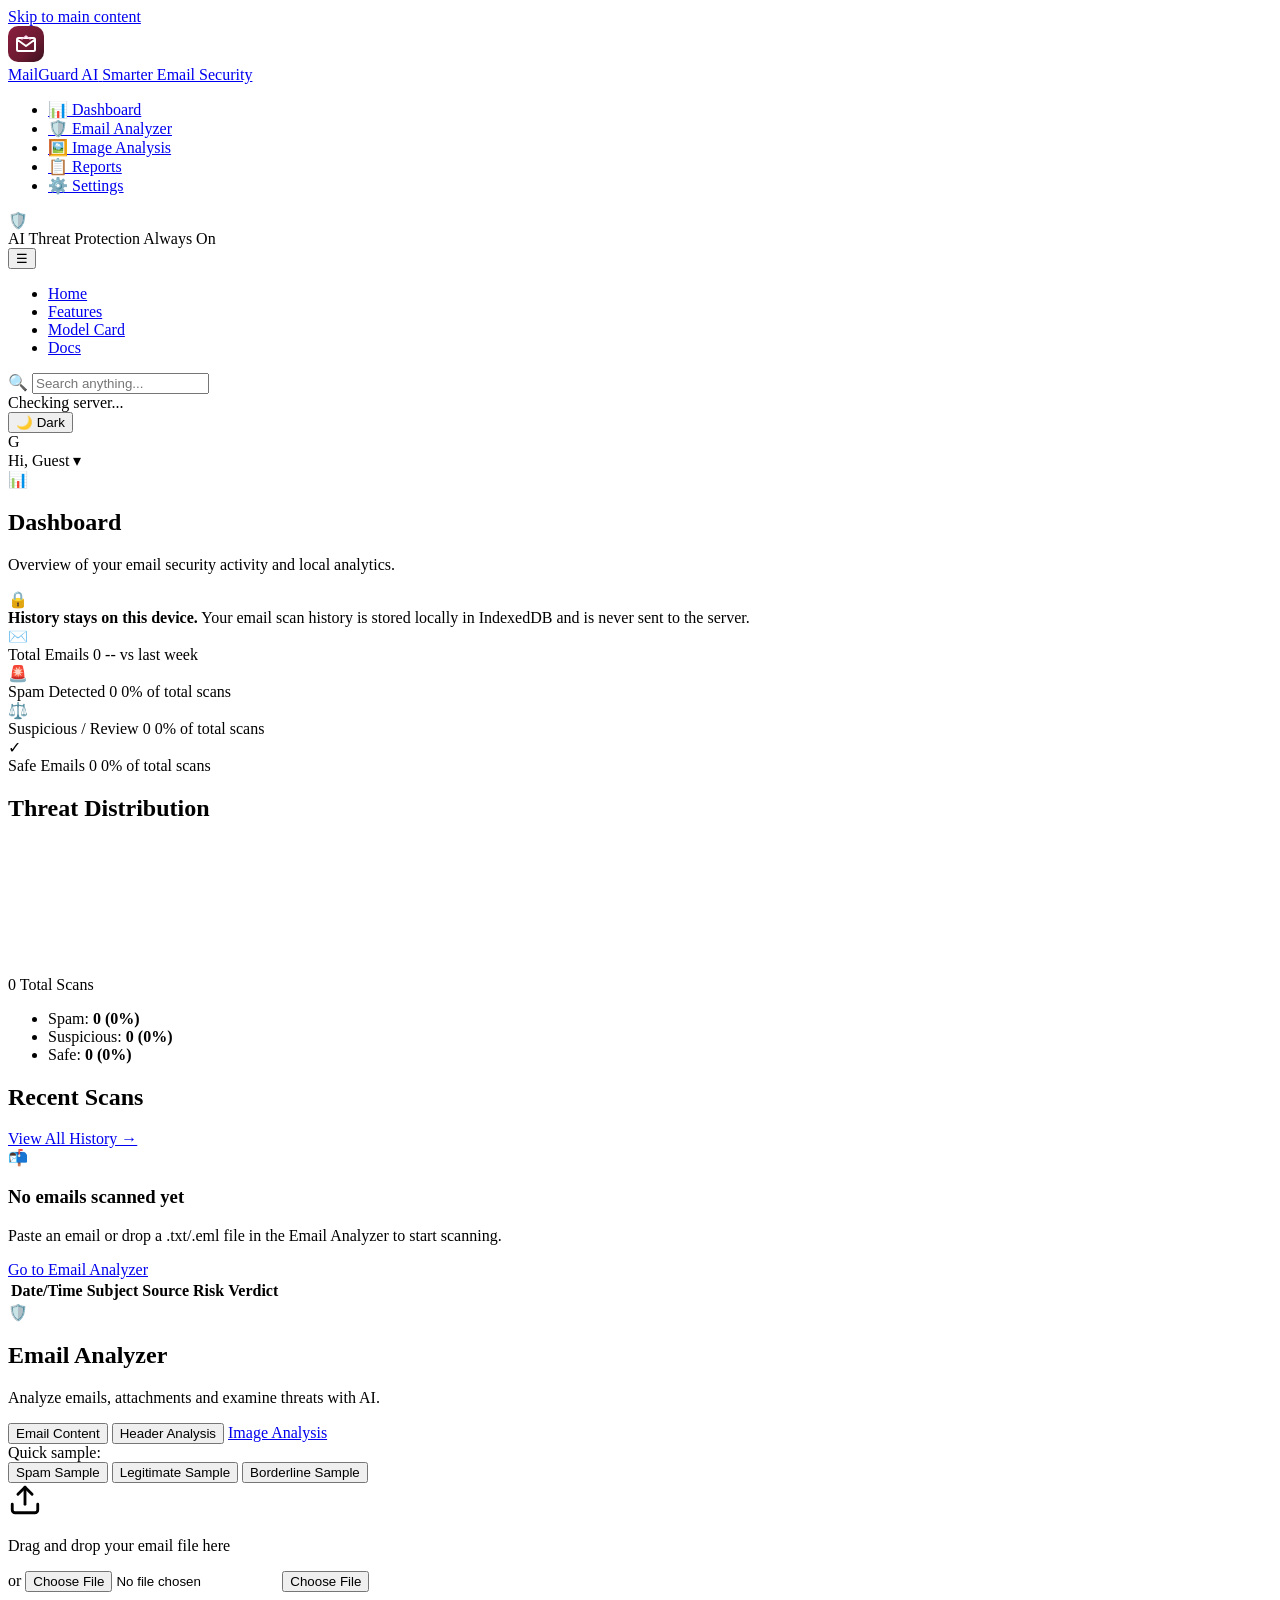
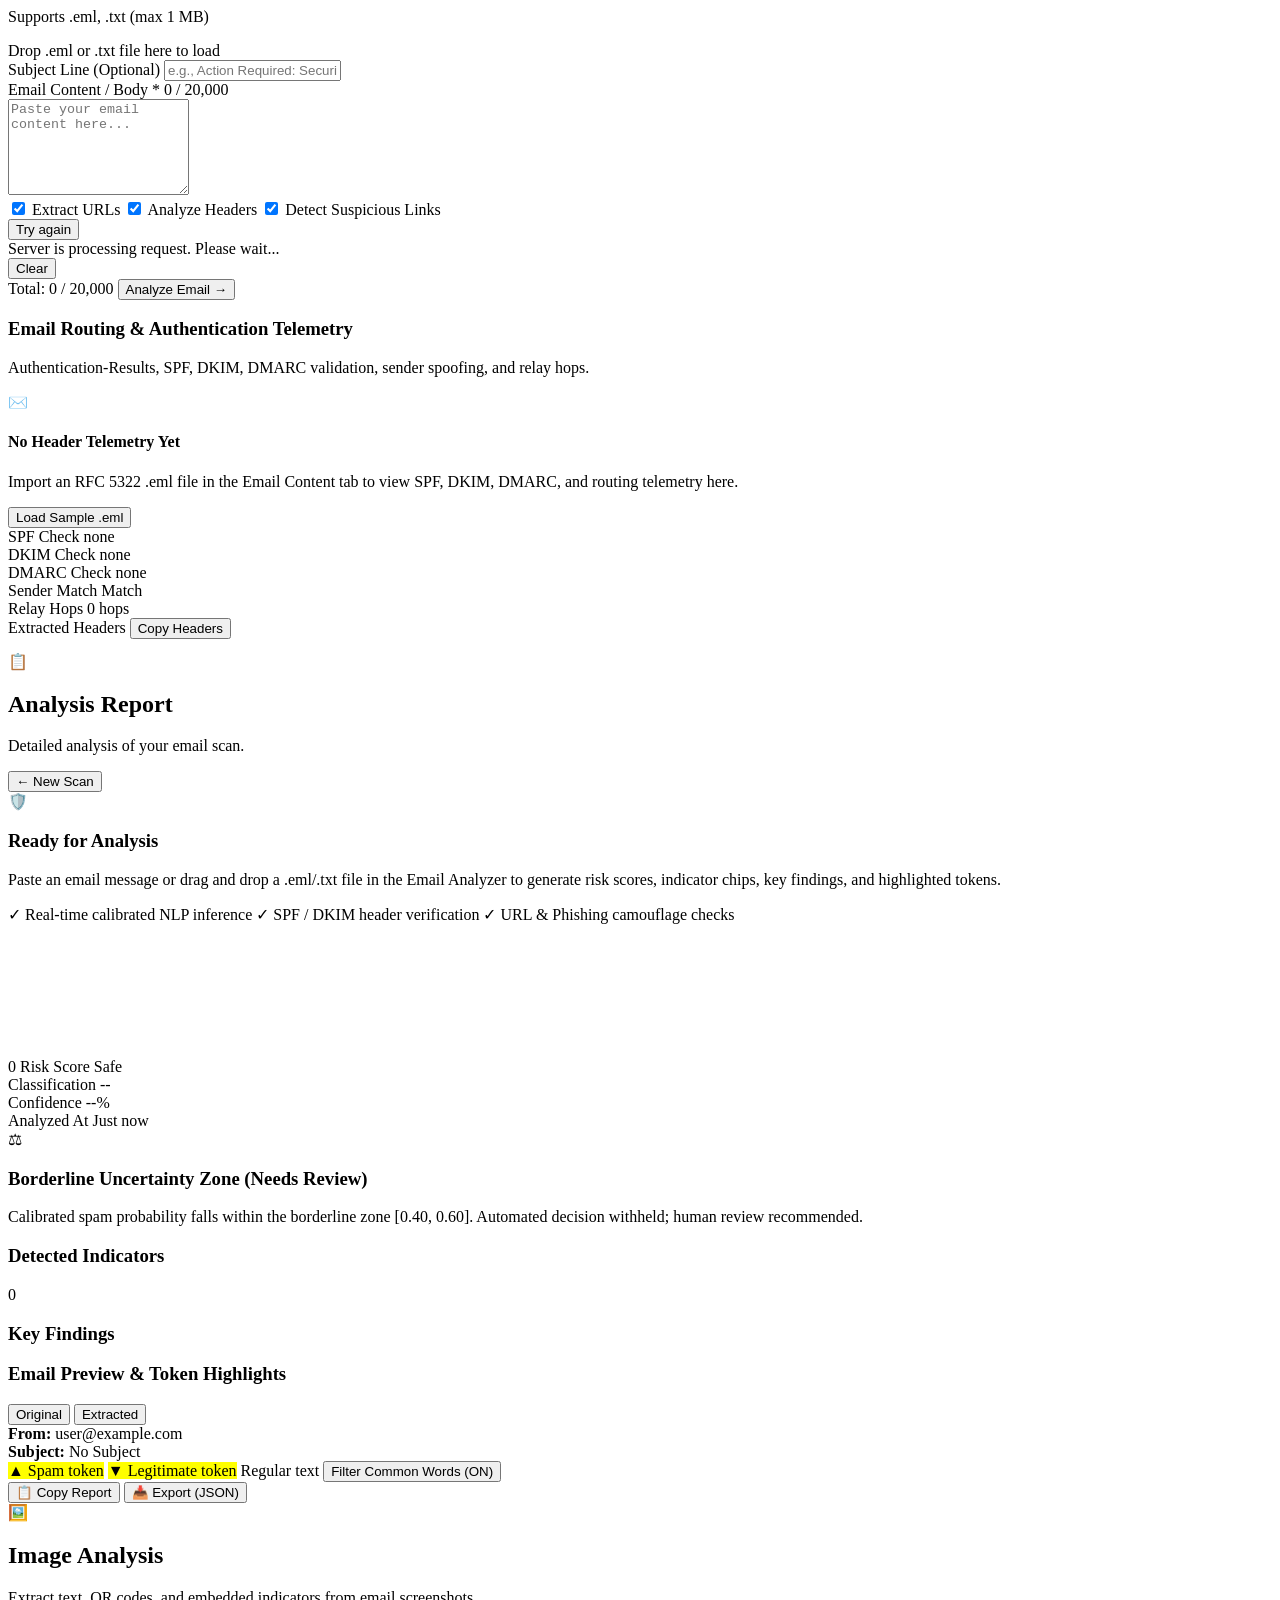
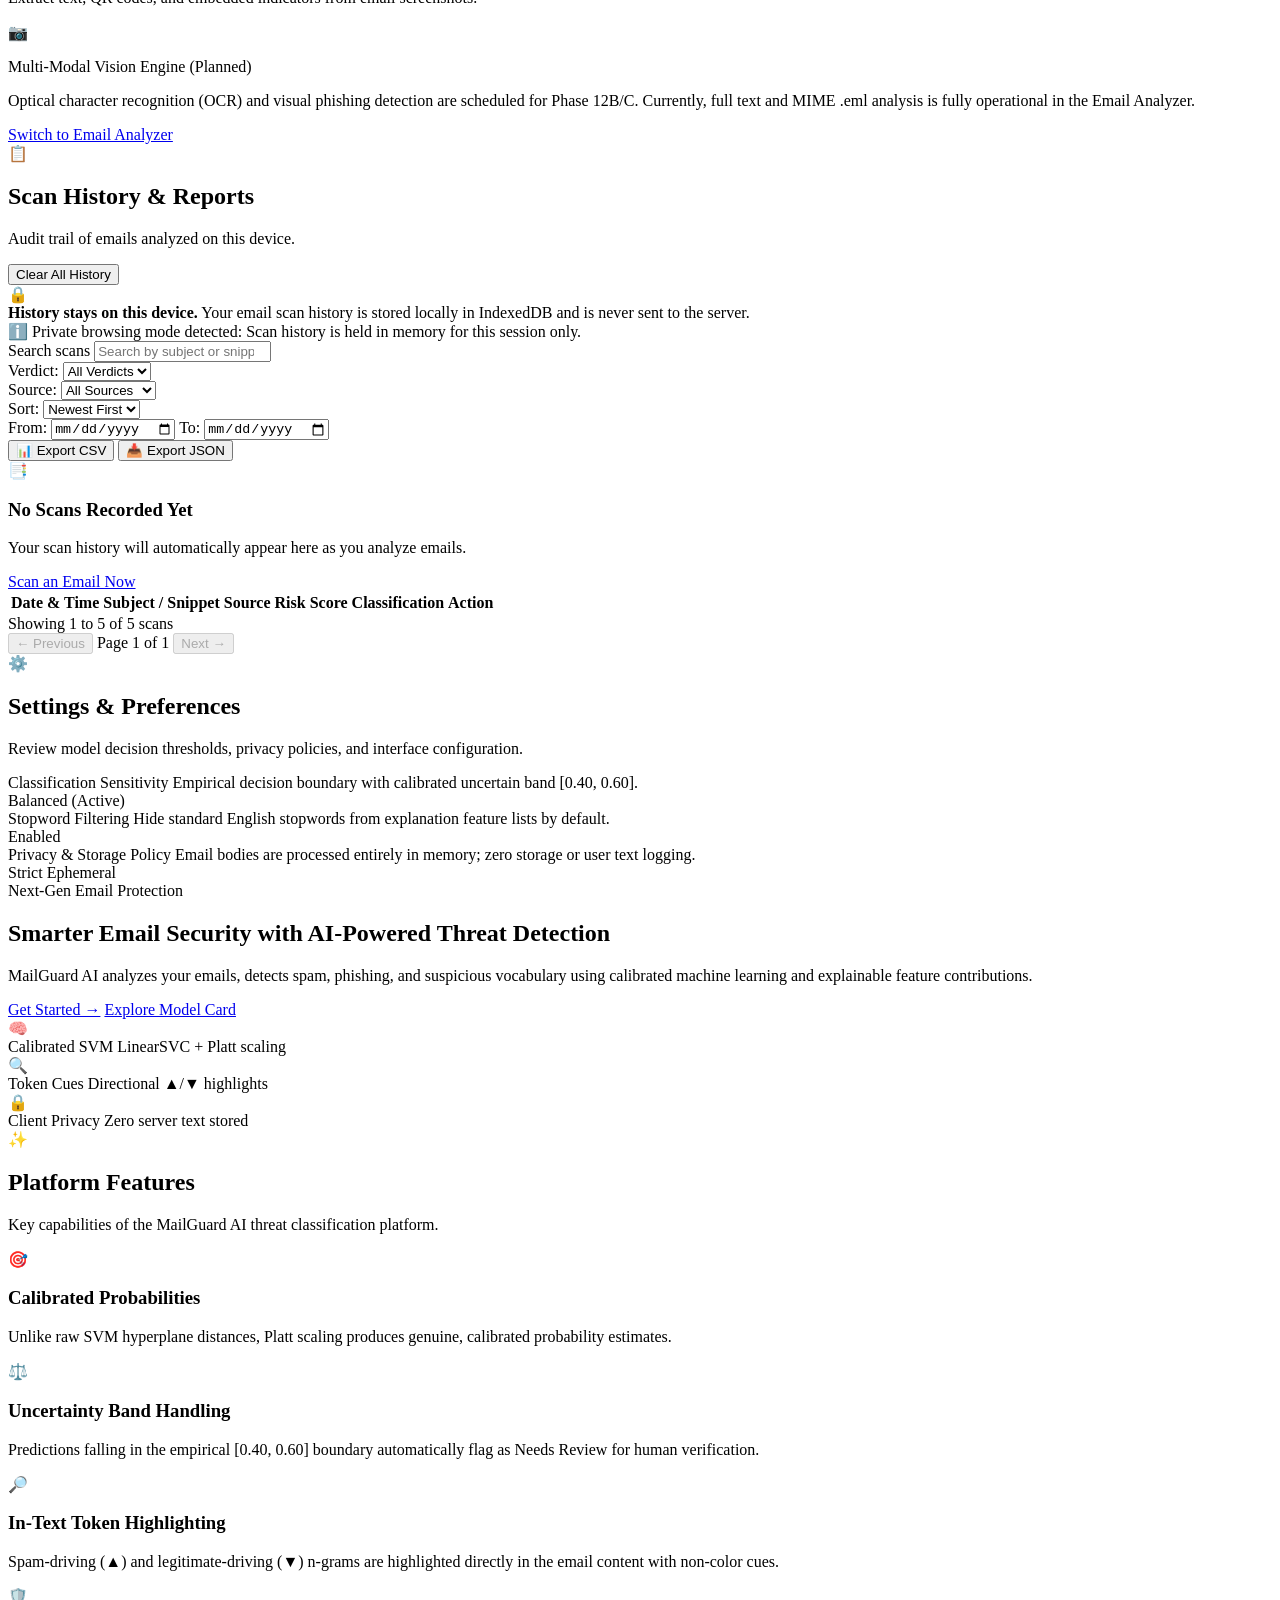
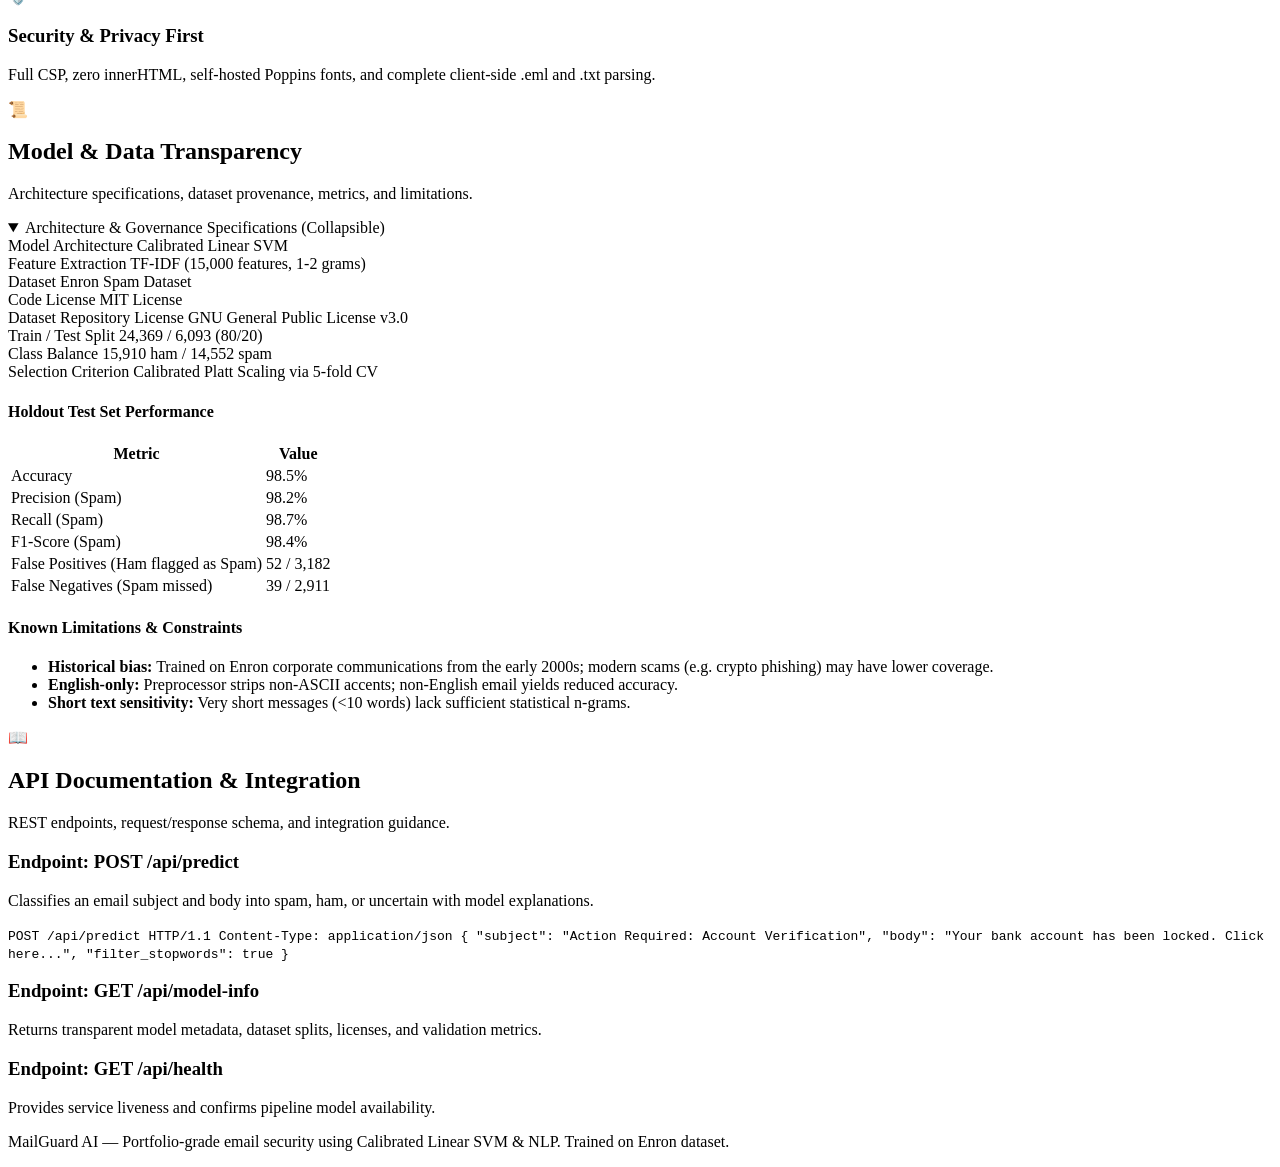
==== templates/index.html @ 08750b5e "feat(v2-12d): implement local-only analytics in IndexedDB, threat distribution donut, scan history a" ====
<!DOCTYPE html>
<html lang="en">
<head>
  <meta charset="UTF-8">
  <meta name="viewport" content="width=device-width, initial-scale=1.0">
  <title>MailGuard AI - AI-Powered Email Spam Detection</title>
  <meta name="description" content="Portfolio-grade email spam classification system using NLP and calibrated machine learning models.">
  <link rel="stylesheet" href="/css/style.css">
  <script src="/js/theme-init.js"></script>
</head>
<body>
  <a href="#app-main" class="skip-link">Skip to main content</a>

  <div class="app-layout" id="app-layout">
    <!-- Left Sidebar (Desktop fixed, Mobile collapsible drawer) -->
    <aside class="app-sidebar" id="app-sidebar" aria-label="Main Navigation">
      <div class="sidebar-header">
        <a href="#/dashboard" class="brand-link" aria-label="MailGuard AI Dashboard">
          <div class="brand-logo-mark" aria-hidden="true">
            <svg class="brand-icon-svg" viewBox="0 0 36 36" width="36" height="36" fill="none">
              <rect width="36" height="36" rx="10" fill="url(#brand-grad)" />
              <path d="M9 13.5L18 20L27 13.5M9 13.5V23.5C9 24.3284 9.67157 25 10.5 25H25.5C26.3284 25 27 24.3284 27 23.5V13.5M9 13.5C9 12.6716 9.67157 12 10.5 12H25.5C26.3284 12 27 12.6716 27 13.5" stroke="#ffffff" stroke-width="2" stroke-linecap="round" stroke-linejoin="round"/>
              <path d="M18 10L22 13M18 10L14 13" stroke="#fbcfe8" stroke-width="1.5" stroke-linecap="round"/>
              <defs>
                <linearGradient id="brand-grad" x1="0" y1="0" x2="36" y2="36" gradientUnits="userSpaceOnUse">
                  <stop stop-color="#8b1e3f"/>
                  <stop offset="0.6" stop-color="#6c1a32"/>
                  <stop offset="1" stop-color="#3a121e"/>
                </linearGradient>
              </defs>
            </svg>
          </div>
          <div class="brand-text">
            <span class="brand-title">MailGuard AI</span>
            <span class="brand-subtitle">Smarter Email Security</span>
          </div>
        </a>
      </div>

      <nav class="sidebar-nav" aria-label="Sidebar Sections">
        <ul class="sidebar-nav-list" role="list">
          <li>
            <a href="#/dashboard" class="sidebar-nav-item active" id="nav-dashboard" aria-current="page">
              <span class="nav-icon" aria-hidden="true">📊</span>
              <span class="nav-label">Dashboard</span>
            </a>
          </li>
          <li>
            <a href="#/analyzer" class="sidebar-nav-item" id="nav-analyzer">
              <span class="nav-icon" aria-hidden="true">🛡️</span>
              <span class="nav-label">Email Analyzer</span>
            </a>
          </li>
          <li>
            <a href="#/image-analysis" class="sidebar-nav-item" id="nav-image-analysis">
              <span class="nav-icon" aria-hidden="true">🖼️</span>
              <span class="nav-label">Image Analysis</span>
            </a>
          </li>
          <li>
            <a href="#/reports" class="sidebar-nav-item" id="nav-reports">
              <span class="nav-icon" aria-hidden="true">📋</span>
              <span class="nav-label">Reports</span>
            </a>
          </li>
          <li>
            <a href="#/settings" class="sidebar-nav-item" id="nav-settings">
              <span class="nav-icon" aria-hidden="true">⚙️</span>
              <span class="nav-label">Settings</span>
            </a>
          </li>
        </ul>
      </nav>

      <div class="sidebar-footer">
        <div class="sidebar-status-card" role="status">
          <div class="status-shield-icon" aria-hidden="true">🛡️</div>
          <div class="status-info">
            <span class="status-card-title">AI Threat Protection</span>
            <span class="status-card-subtitle">Always On</span>
          </div>
        </div>
      </div>
    </aside>

    <!-- Mobile Drawer Backdrop -->
    <div class="sidebar-backdrop hidden" id="sidebar-backdrop" aria-hidden="true"></div>

    <!-- Main Content Shell -->
    <div class="app-body">
      <!-- Top Navigation Bar -->
      <header class="app-header" id="app-header">
        <div class="header-left">
          <button type="button" class="mobile-menu-btn" id="mobile-menu-btn" aria-label="Toggle navigation drawer" aria-expanded="false" aria-controls="app-sidebar">
            <span class="hamburger-icon" aria-hidden="true">☰</span>
          </button>
          <nav class="top-nav" aria-label="Top Menu">
            <ul class="top-nav-list" role="list">
              <li><a href="#/home" class="top-nav-item" id="top-nav-home">Home</a></li>
              <li><a href="#/features" class="top-nav-item" id="top-nav-features">Features</a></li>
              <li><a href="#/model-card" class="top-nav-item" id="top-nav-model-card">Model Card</a></li>
              <li><a href="#/docs" class="top-nav-item" id="top-nav-docs">Docs</a></li>
            </ul>
          </nav>
        </div>

        <div class="header-right">
          <!-- Global Search Box -->
          <div class="search-box">
            <span class="search-icon" aria-hidden="true">🔍</span>
            <input type="search" id="global-search" class="search-input" placeholder="Search anything..." aria-label="Search email security features">
          </div>

          <!-- Server Health Status -->
          <div class="server-status" id="server-status" title="Server Connection Health">
            <span class="status-indicator status-checking" id="status-dot" aria-hidden="true"></span>
            <span class="status-text" id="status-text">Checking server...</span>
          </div>

          <!-- Color Theme Toggle Button -->
          <button type="button" id="theme-toggle-btn" class="theme-toggle-btn" aria-label="Toggle color theme" aria-pressed="false">
            <span id="theme-icon" aria-hidden="true">🌙</span>
            <span class="theme-text" id="theme-text">Dark</span>
          </button>

          <!-- User Chip -->
          <div class="user-chip" id="user-chip" tabindex="0" role="button" aria-haspopup="true" aria-expanded="false" aria-label="User profile: Guest">
            <div class="user-avatar" aria-hidden="true">G</div>
            <span class="user-name">Hi, Guest</span>
            <span class="user-chevron" aria-hidden="true">▾</span>
          </div>
        </div>
      </header>

      <!-- Main Routed View Container -->
      <main id="app-main" class="app-main" tabindex="-1">

        <!-- ================================================================ -->
        <!-- VIEW 1: DASHBOARD (#/dashboard)                                  -->
        <!-- ================================================================ -->
        <section class="view-panel" id="view-dashboard" role="tabpanel" aria-labelledby="nav-dashboard">
          <div class="card dashboard-hero-card">
            <div class="card-maroon-header">
              <div class="card-header-icon" aria-hidden="true">📊</div>
              <div>
                <h1 class="card-maroon-title">Dashboard</h1>
                <p class="card-maroon-sub">Overview of your email security activity and local analytics.</p>
              </div>
            </div>
            <div class="card-body">
              <!-- Privacy Local Storage Notice -->
              <div class="privacy-note-banner" role="note">
                <span class="privacy-note-icon" aria-hidden="true">🔒</span>
                <div class="privacy-note-content">
                  <strong>History stays on this device.</strong>
                  <span>Your email scan history is stored locally in IndexedDB and is never sent to the server.</span>
                </div>
              </div>

              <!-- Telemetry Stats Row -->
              <div class="stats-grid">
                <div class="stat-card">
                  <div class="stat-icon-wrapper icon-blue" aria-hidden="true">✉️</div>
                  <div class="stat-info">
                    <span class="stat-label">Total Emails</span>
                    <span class="stat-value" id="dash-stat-total">0</span>
                    <span class="stat-sub" id="dash-stat-total-sub">-- vs last week</span>
                  </div>
                </div>
                <div class="stat-card">
                  <div class="stat-icon-wrapper icon-red" aria-hidden="true">🚨</div>
                  <div class="stat-info">
                    <span class="stat-label">Spam Detected</span>
                    <span class="stat-value" id="dash-stat-spam">0</span>
                    <span class="stat-sub" id="dash-stat-spam-sub">0% of total scans</span>
                  </div>
                </div>
                <div class="stat-card">
                  <div class="stat-icon-wrapper icon-amber" aria-hidden="true">⚖️</div>
                  <div class="stat-info">
                    <span class="stat-label">Suspicious / Review</span>
                    <span class="stat-value" id="dash-stat-uncertain">0</span>
                    <span class="stat-sub" id="dash-stat-uncertain-sub">0% of total scans</span>
                  </div>
                </div>
                <div class="stat-card">
                  <div class="stat-icon-wrapper icon-green" aria-hidden="true">✓</div>
                  <div class="stat-info">
                    <span class="stat-label">Safe Emails</span>
                    <span class="stat-value" id="dash-stat-safe">0</span>
                    <span class="stat-sub" id="dash-stat-safe-sub">0% of total scans</span>
                  </div>
                </div>
              </div>

              <!-- Telemetry and Recent Scans -->
              <div class="dashboard-split-grid">
                <div class="panel-box">
                  <h2 class="panel-box-title">Threat Distribution</h2>
                  <div class="threat-donut-container" role="region" aria-label="Threat Distribution Donut Chart">
                    <div class="donut-chart-wrapper">
                      <svg class="donut-svg" width="130" height="130" viewBox="0 0 140 140" role="img" aria-label="Threat Distribution Donut Chart">
                        <circle class="donut-track" cx="70" cy="70" r="48" fill="none" stroke-width="14"></circle>
                        <circle class="donut-seg seg-ham" id="donut-seg-ham" cx="70" cy="70" r="48" fill="none" stroke-width="14"></circle>
                        <circle class="donut-seg seg-uncertain" id="donut-seg-unc" cx="70" cy="70" r="48" fill="none" stroke-width="14"></circle>
                        <circle class="donut-seg seg-spam" id="donut-seg-spam" cx="70" cy="70" r="48" fill="none" stroke-width="14"></circle>
                      </svg>
                      <div class="donut-center">
                        <span class="donut-num" id="donut-num">0</span>
                        <span class="donut-caption" id="donut-caption">Total Scans</span>
                      </div>
                    </div>
                    <ul class="donut-legend" role="list">
                      <li><span class="legend-dot dot-spam" aria-hidden="true"></span> Spam: <strong id="donut-legend-spam">0 (0%)</strong></li>
                      <li><span class="legend-dot dot-uncertain" aria-hidden="true"></span> Suspicious: <strong id="donut-legend-unc">0 (0%)</strong></li>
                      <li><span class="legend-dot dot-ham" aria-hidden="true"></span> Safe: <strong id="donut-legend-ham">0 (0%)</strong></li>
                    </ul>
                  </div>
                </div>

                <div class="panel-box">
                  <div class="panel-box-header">
                    <h2 class="panel-box-title">Recent Scans</h2>
                    <a href="#/reports" class="btn btn-sm btn-outline">View All History →</a>
                  </div>
                  <div id="dash-recent-empty" class="empty-state-box">
                    <span class="empty-state-icon" aria-hidden="true">📬</span>
                    <h3 class="empty-state-title">No emails scanned yet</h3>
                    <p class="empty-state-desc">Paste an email or drop a .txt/.eml file in the Email Analyzer to start scanning.</p>
                    <a href="#/analyzer" class="btn btn-primary btn-sm">Go to Email Analyzer</a>
                  </div>
                  <div id="dash-recent-active" class="recent-scans-table-wrapper hidden">
                    <table class="table-compact" id="dash-recent-table" aria-label="Recent Scans Table">
                      <thead>
                        <tr>
                          <th scope="col">Date/Time</th>
                          <th scope="col">Subject</th>
                          <th scope="col">Source</th>
                          <th scope="col">Risk</th>
                          <th scope="col">Verdict</th>
                        </tr>
                      </thead>
                      <tbody id="dash-recent-tbody">
                        <!-- Populated dynamically via textContent & createElement -->
                      </tbody>
                    </table>
                  </div>
                </div>
              </div>
            </div>
          </div>
        </section>

        <!-- ================================================================ -->
        <!-- VIEW 2: EMAIL ANALYZER (#/analyzer)                              -->
        <!-- ================================================================ -->

        <section class="view-panel hidden" id="view-analyzer" role="tabpanel" aria-labelledby="nav-analyzer">
          <div class="analyzer-grid">
            <!-- ============================================================== -->
            <!-- CARD 1: EMAIL ANALYZER (INPUT & FORENSICS)                     -->
            <!-- ============================================================== -->
            <div class="card analyzer-card" id="analyzer-input-card">
              <div class="card-maroon-header analyzer-card-header">
                <div class="card-header-left">
                  <div class="card-header-icon" aria-hidden="true">🛡️</div>
                  <div>
                    <h1 class="card-maroon-title">Email Analyzer</h1>
                    <p class="card-maroon-sub">Analyze emails, attachments and examine threats with AI.</p>
                  </div>
                </div>
                <!-- Analyzer Section Navigation Pills -->
                <nav class="analyzer-tabs-nav" role="tablist" aria-label="Analyzer sections">
                  <button type="button" class="tab-pill active" id="tab-btn-content" role="tab" aria-selected="true" aria-controls="tab-panel-content">Email Content</button>
                  <button type="button" class="tab-pill" id="tab-btn-headers" role="tab" aria-selected="false" aria-controls="tab-panel-headers">Header Analysis</button>
                  <a href="#/image-analysis" class="tab-pill tab-pill-link" id="tab-btn-images" title="Switch to Image Analysis">Image Analysis</a>
                </nav>
              </div>

              <div class="card-body">
                <!-- TAB PANEL 1: EMAIL CONTENT -->
                <div class="analyzer-tab-panel" id="tab-panel-content" role="tabpanel" aria-labelledby="tab-btn-content">
                  <!-- Quick Samples -->
                  <div class="samples-wrapper">
                    <span class="samples-label">Quick sample:</span>
                    <div class="samples-buttons" role="group" aria-label="Load sample email templates">
                      <button type="button" class="btn btn-sm btn-outline" id="sample-spam-btn">Spam Sample</button>
                      <button type="button" class="btn btn-sm btn-outline" id="sample-ham-btn">Legitimate Sample</button>
                      <button type="button" class="btn btn-sm btn-outline" id="sample-borderline-btn">Borderline Sample</button>
                    </div>
                  </div>

                  <!-- Drag-and-Drop Upload Zone -->
                  <div class="upload-drop-zone" id="drop-zone" tabindex="0" role="region" aria-label="Email file drag and drop zone">
                    <div class="upload-icon-wrapper" aria-hidden="true">
                      <svg class="upload-svg" width="34" height="34" viewBox="0 0 24 24" fill="none" stroke="currentColor" stroke-width="2" stroke-linecap="round" stroke-linejoin="round">
                        <path d="M21 15v4a2 2 0 0 1-2 2H5a2 2 0 0 1-2-2v-4"></path>
                        <polyline points="17 8 12 3 7 8"></polyline>
                        <line x1="12" y1="3" x2="12" y2="15"></line>
                      </svg>
                    </div>
                    <p class="upload-title">Drag and drop your email file here</p>
                    <span class="upload-or">or</span>
                    <input type="file" id="file-picker-input" class="file-input-hidden" accept=".eml,.txt,.msg" aria-label="Upload email file">
                    <button type="button" class="btn btn-crimson btn-sm file-picker-trigger" id="file-picker-btn">Choose File</button>
                    <p class="upload-hint">Supports .eml, .txt (max 1 MB)</p>
                    <div class="drop-overlay hidden" id="drop-overlay" aria-hidden="true">
                      <span class="drop-overlay-text">Drop .eml or .txt file here to load</span>
                    </div>
                  </div>

                  <!-- Submission Form -->
                  <form id="email-form" novalidate>
                    <div class="form-group subject-group">
                      <label for="subject-input" class="form-label">Subject Line <span class="text-muted">(Optional)</span></label>
                      <input
                        type="text"
                        id="subject-input"
                        class="form-control"
                        placeholder="e.g., Action Required: Security Alert on Your Account"
                        maxlength="2000"
                        autocomplete="off"
                      >
                    </div>

                    <div class="form-group body-group">
                      <div class="label-row">
                        <label for="body-input" class="form-label">Email Content / Body <span class="required-indicator">*</span></label>
                        <span class="char-counter" id="body-char-counter">0 / 20,000</span>
                      </div>
                      <div class="textarea-wrapper">
                        <textarea
                          id="body-input"
                          class="form-control textarea-body"
                          rows="6"
                          placeholder="Paste your email content here..."
                          required
                        ></textarea>
                      </div>
                      <div class="field-error hidden" id="body-error" role="alert" aria-live="polite"></div>
                    </div>

                    <!-- Option Toggles (No OCR toggle per Phase 12F rule) -->
                    <div class="analyzer-options-row" role="group" aria-label="Analysis scan options">
                      <label class="toggle-control">
                        <input type="checkbox" id="opt-extract-urls" checked>
                        <span class="toggle-slider" aria-hidden="true"></span>
                        <span class="toggle-text">Extract URLs</span>
                      </label>
                      <label class="toggle-control">
                        <input type="checkbox" id="opt-analyze-headers" checked>
                        <span class="toggle-slider" aria-hidden="true"></span>
                        <span class="toggle-text">Analyze Headers</span>
                      </label>
                      <label class="toggle-control">
                        <input type="checkbox" id="opt-suspicious-links" checked>
                        <span class="toggle-slider" aria-hidden="true"></span>
                        <span class="toggle-text">Detect Suspicious Links</span>
                      </label>
                    </div>

                    <!-- General Alert Box -->
                    <div class="alert alert-danger hidden" id="general-error" role="alert" aria-live="polite">
                      <span class="alert-message" id="general-error-message"></span>
                      <button type="button" class="btn btn-sm btn-outline hidden" id="retry-btn">Try again</button>
                    </div>

                    <!-- Cold Start Slow Request Banner -->
                    <div class="alert alert-info hidden" id="waking-banner" role="status" aria-live="polite">
                      <span class="spinner-small" aria-hidden="true"></span>
                      <span>Server is processing request. Please wait...</span>
                    </div>

                    <!-- Form Actions -->
                    <div class="form-actions">
                      <button type="button" id="clear-btn" class="btn btn-secondary">Clear</button>
                      <div class="form-actions-right">
                        <span class="total-counter" id="total-char-counter">Total: 0 / 20,000</span>
                        <button type="submit" id="analyze-btn" class="btn btn-primary btn-crimson" title="Analyze Email (Ctrl+Enter)">
                          <span class="btn-text" id="analyze-btn-text">Analyze Email →</span>
                          <span class="spinner-sm hidden" id="analyze-btn-spinner" aria-hidden="true"></span>
                        </button>
                      </div>
                    </div>
                  </form>
                </div>

                <!-- TAB PANEL 2: HEADER ANALYSIS -->
                <div class="analyzer-tab-panel hidden" id="tab-panel-headers" role="tabpanel" aria-labelledby="tab-btn-headers">
                  <div class="headers-panel-header">
                    <h3 class="panel-subtitle">Email Routing & Authentication Telemetry</h3>
                    <p class="panel-desc">Authentication-Results, SPF, DKIM, DMARC validation, sender spoofing, and relay hops.</p>
                  </div>

                  <!-- Empty state when no headers available -->
                  <div id="headers-telemetry-empty" class="headers-empty-box">
                    <span class="headers-empty-icon" aria-hidden="true">✉️</span>
                    <h4 class="headers-empty-title">No Header Telemetry Yet</h4>
                    <p class="headers-empty-desc">Import an RFC 5322 .eml file in the Email Content tab to view SPF, DKIM, DMARC, and routing telemetry here.</p>
                    <button type="button" class="btn btn-sm btn-outline" id="load-eml-sample-btn">Load Sample .eml</button>
                  </div>

                  <!-- Active state when headers present -->
                  <div id="headers-telemetry-active" class="headers-active-content hidden">
                    <div class="headers-grid">
                      <div class="header-stat-box">
                        <span class="h-label">SPF Check</span>
                        <span class="h-val badge-neutral" id="h-spf-val">none</span>
                      </div>
                      <div class="header-stat-box">
                        <span class="h-label">DKIM Check</span>
                        <span class="h-val badge-neutral" id="h-dkim-val">none</span>
                      </div>
                      <div class="header-stat-box">
                        <span class="h-label">DMARC Check</span>
                        <span class="h-val badge-neutral" id="h-dmarc-val">none</span>
                      </div>
                      <div class="header-stat-box">
                        <span class="h-label">Sender Match</span>
                        <span class="h-val badge-neutral" id="h-sender-match-val">Match</span>
                      </div>
                      <div class="header-stat-box">
                        <span class="h-label">Relay Hops</span>
                        <span class="h-val badge-neutral" id="h-hops-val">0 hops</span>
                      </div>
                    </div>

                    <div class="raw-headers-block">
                      <div class="raw-headers-bar">
                        <span class="raw-headers-title">Extracted Headers</span>
                        <button type="button" class="btn btn-xs btn-outline" id="copy-raw-headers-btn">Copy Headers</button>
                      </div>
                      <pre class="raw-headers-pre" id="raw-headers-pre" tabindex="0"></pre>
                    </div>
                  </div>
                </div>
              </div>
            </div>

            <!-- ============================================================== -->
            <!-- CARD 2: ANALYSIS REPORT (MATCHES MOCKUP RIGHT CARD)           -->
            <!-- ============================================================== -->
            <div class="card report-card" id="analyzer-report-card">
              <div class="card-maroon-header report-card-header">
                <div class="card-header-left">
                  <div class="card-header-icon" aria-hidden="true">📋</div>
                  <div>
                    <h2 class="card-maroon-title">Analysis Report</h2>
                    <p class="card-maroon-sub">Detailed analysis of your email scan.</p>
                  </div>
                </div>
                <div class="card-header-actions">
                  <button type="button" class="btn btn-sm btn-outline new-scan-btn hidden" id="new-scan-btn">← New Scan</button>
                </div>
              </div>

              <div class="card-body">
                <!-- STATE 1: EMPTY STATE -->
                <div class="report-empty-state" id="report-empty-state">
                  <div class="report-empty-icon" aria-hidden="true">🛡️</div>
                  <h3 class="report-empty-title">Ready for Analysis</h3>
                  <p class="report-empty-desc">Paste an email message or drag and drop a .eml/.txt file in the Email Analyzer to generate risk scores, indicator chips, key findings, and highlighted tokens.</p>
                  <div class="empty-features-list">
                    <span class="empty-feature-item">✓ Real-time calibrated NLP inference</span>
                    <span class="empty-feature-item">✓ SPF / DKIM header verification</span>
                    <span class="empty-feature-item">✓ URL & Phishing camouflage checks</span>
                  </div>
                </div>

                <!-- STATE 2: LOADING SKELETON -->
                <div class="report-skeleton hidden" id="report-skeleton" aria-hidden="true">
                  <div class="skeleton-ring-row">
                    <div class="skeleton-shimmer skeleton-ring-circle"></div>
                    <div class="skeleton-meta-box">
                      <div class="skeleton-shimmer skeleton-line-lg"></div>
                      <div class="skeleton-shimmer skeleton-line-md"></div>
                      <div class="skeleton-shimmer skeleton-line-sm"></div>
                    </div>
                  </div>
                  <div class="skeleton-shimmer skeleton-bar-box"></div>
                  <div class="skeleton-shimmer skeleton-chips-box"></div>
                  <div class="skeleton-shimmer skeleton-text-box"></div>
                </div>

                <!-- STATE 3: ACTIVE REPORT VIEW -->
                <div class="report-active-view hidden" id="report-active-view" tabindex="-1" aria-live="polite">
                  <!-- Top Row: SVG Risk Ring Gauge & Core Metadata -->
                  <div class="report-top-row">
                    <div class="risk-ring-container">
                      <svg class="risk-ring-svg" width="130" height="130" viewBox="0 0 140 140" role="img" aria-label="Risk Score Gauge">
                        <circle class="risk-ring-track" cx="70" cy="70" r="54" fill="none" stroke-width="12"></circle>
                        <circle class="risk-ring-fill" id="risk-ring-fill" cx="70" cy="70" r="54" fill="none" stroke-width="12" stroke-linecap="round"></circle>
                      </svg>
                      <div class="risk-ring-center">
                        <span class="risk-ring-num" id="risk-ring-num">0</span>
                        <span class="risk-ring-caption">Risk Score</span>
                        <span class="risk-ring-badge" id="risk-ring-badge">Safe</span>
                      </div>
                    </div>

                    <div class="report-meta-grid">
                      <div class="meta-card">
                        <span class="meta-label">Classification</span>
                        <span class="meta-value-verdict" id="report-classification-val">--</span>
                      </div>
                      <div class="meta-card">
                        <span class="meta-label">Confidence</span>
                        <span class="meta-value" id="report-confidence-val">--%</span>
                      </div>
                      <div class="meta-card">
                        <span class="meta-label">Analyzed At</span>
                        <span class="meta-value-sm" id="report-timestamp-val">Just now</span>
                      </div>
                    </div>
                  </div>

                  <!-- Uncertain Zone Callout Banner -->
                  <div class="uncertain-banner hidden" id="report-uncertain-banner" role="status">
                    <span class="uncertain-banner-icon" aria-hidden="true">⚖</span>
                    <div class="uncertain-banner-content">
                      <h3 class="uncertain-banner-title">Borderline Uncertainty Zone (Needs Review)</h3>
                      <p class="uncertain-banner-text" id="report-uncertain-text">Calibrated spam probability falls within the borderline zone [0.40, 0.60]. Automated decision withheld; human review recommended.</p>
                    </div>
                  </div>

                  <!-- Detected Indicators Section -->
                  <div class="report-section" id="report-indicators-section">
                    <div class="section-title-row">
                      <h3 class="report-section-title">Detected Indicators</h3>
                      <span class="indicator-count-badge" id="indicator-count-badge">0</span>
                    </div>
                    <div class="indicators-chips-container" id="indicators-chips-container">
                      <!-- Populated dynamically via textContent & createElement -->
                    </div>
                  </div>

                  <!-- Key Findings Section -->
                  <div class="report-section" id="report-findings-section">
                    <h3 class="report-section-title">Key Findings</h3>
                    <ul class="findings-list" id="findings-list">
                      <!-- Populated dynamically -->
                    </ul>
                  </div>

                  <!-- Email Preview with Original / Extracted Switch -->
                  <div class="report-section" id="report-preview-section">
                    <div class="section-title-row">
                      <h3 class="report-section-title">Email Preview & Token Highlights</h3>
                      <div class="preview-switch-group" role="group" aria-label="Toggle email preview mode">
                        <button type="button" class="preview-switch-btn active" id="btn-preview-original">Original</button>
                        <button type="button" class="preview-switch-btn" id="btn-preview-extracted">Extracted</button>
                      </div>
                    </div>

                    <div class="preview-meta-bar">
                      <div class="meta-line"><strong>From:</strong> <span id="preview-from-val">user@example.com</span></div>
                      <div class="meta-line"><strong>Subject:</strong> <span id="preview-subject-val">No Subject</span></div>
                    </div>

                    <!-- Highlighter Legend with Non-Color Visual Cues -->
                    <div class="highlight-legend" role="region" aria-label="Highlight Legend">
                      <span class="legend-item legend-spam">
                        <mark class="token-highlight token-spam"><span class="token-cue" aria-hidden="true">▲</span> Spam token</mark>
                      </span>
                      <span class="legend-item legend-ham">
                        <mark class="token-highlight token-ham"><span class="token-cue" aria-hidden="true">▼</span> Legitimate token</mark>
                      </span>
                      <span class="legend-item legend-neutral">
                        <span class="token-neutral-sample">Regular text</span>
                      </span>
                      <button type="button" class="btn btn-xs btn-outline stopword-toggle-btn" id="stopword-toggle-btn" aria-pressed="true" title="Toggle common words filtering">
                        <span id="stopword-toggle-text">Filter Common Words (ON)</span>
                      </button>
                      <span class="legend-status" id="stopword-count-badge"></span>
                    </div>

                    <div class="highlight-preview-box" id="highlight-preview-box" tabindex="0" aria-label="Highlighted Email Content Preview">
                      <!-- Dynamic token highlights -->
                    </div>
                  </div>

                  <!-- Report Action Buttons (Mockup buttons 'Block Sender' & 'Report Phishing' removed) -->
                  <div class="report-actions-bar">
                    <button type="button" class="btn btn-outline btn-sm" id="copy-report-btn">
                      <span id="copy-report-icon" aria-hidden="true">📋</span>
                      <span id="copy-report-text">Copy Report</span>
                    </button>
                    <button type="button" class="btn btn-primary btn-crimson btn-sm" id="export-json-btn">
                      <span aria-hidden="true">📥</span>
                      <span>Export (JSON)</span>
                    </button>
                  </div>
                </div>
              </div>
            </div>
          </div>
        </section>

        <!-- ================================================================ -->
        <!-- VIEW 3: IMAGE ANALYSIS (#/image-analysis)                         -->
        <!-- ================================================================ -->
        <section class="view-panel hidden" id="view-image-analysis" role="tabpanel" aria-labelledby="nav-image-analysis">
          <div class="card placeholder-card">
            <div class="card-maroon-header">
              <div class="card-header-icon" aria-hidden="true">🖼️</div>
              <div>
                <h1 class="card-maroon-title">Image Analysis</h1>
                <p class="card-maroon-sub">Extract text, QR codes, and embedded indicators from email screenshots.</p>
              </div>
            </div>
            <div class="card-body">
              <div class="empty-state-box">
                <span class="empty-state-icon" aria-hidden="true">📷</span>
                <p class="empty-state-title">Multi-Modal Vision Engine (Planned)</p>
                <p class="empty-state-desc">Optical character recognition (OCR) and visual phishing detection are scheduled for Phase 12B/C. Currently, full text and MIME .eml analysis is fully operational in the Email Analyzer.</p>
                <a href="#/analyzer" class="btn btn-primary btn-sm">Switch to Email Analyzer</a>
              </div>
            </div>
          </div>
        </section>

        <!-- ================================================================ -->
        <!-- VIEW 4: REPORTS (#/reports)                                       -->
        <!-- ================================================================ -->
        <section class="view-panel hidden" id="view-reports" role="tabpanel" aria-labelledby="nav-reports">
          <div class="card reports-hero-card">
            <div class="card-maroon-header">
              <div class="card-header-left">
                <div class="card-header-icon" aria-hidden="true">📋</div>
                <div>
                  <h1 class="card-maroon-title">Scan History & Reports</h1>
                  <p class="card-maroon-sub">Audit trail of emails analyzed on this device.</p>
                </div>
              </div>
              <div class="card-header-actions">
                <button type="button" class="btn btn-sm btn-outline btn-danger-outline" id="clear-history-btn">Clear All History</button>
              </div>
            </div>

            <div class="card-body">
              <!-- Privacy Local Storage Notice -->
              <div class="privacy-note-banner" role="note">
                <span class="privacy-note-icon" aria-hidden="true">🔒</span>
                <div class="privacy-note-content">
                  <strong>History stays on this device.</strong>
                  <span>Your email scan history is stored locally in IndexedDB and is never sent to the server.</span>
                </div>
              </div>

              <!-- Storage Fallback Banner (only visible in private browsing if IndexedDB fails) -->
              <div class="alert alert-info hidden" id="storage-fallback-banner" role="status">
                <span aria-hidden="true">ℹ️</span>
                <span>Private browsing mode detected: Scan history is held in memory for this session only.</span>
              </div>

              <!-- Filter & Search Toolbar -->
              <div class="reports-toolbar" role="region" aria-label="Scan history filters">
                <div class="toolbar-search">
                  <label for="history-search-input" class="sr-only">Search scans</label>
                  <input type="search" id="history-search-input" class="form-control form-control-sm" placeholder="Search by subject or snippet...">
                </div>

                <div class="toolbar-filters">
                  <div class="filter-group">
                    <label for="history-filter-verdict" class="filter-label">Verdict:</label>
                    <select id="history-filter-verdict" class="form-control form-control-sm">
                      <option value="all">All Verdicts</option>
                      <option value="Spam">Spam</option>
                      <option value="Suspicious">Suspicious</option>
                      <option value="Safe">Safe</option>
                    </select>
                  </div>

                  <div class="filter-group">
                    <label for="history-filter-source" class="filter-label">Source:</label>
                    <select id="history-filter-source" class="form-control form-control-sm">
                      <option value="all">All Sources</option>
                      <option value="paste">Direct Paste</option>
                      <option value="eml">.EML File</option>
                      <option value="txt">.TXT File</option>
                    </select>
                  </div>

                  <div class="filter-group">
                    <label for="history-sort-by" class="filter-label">Sort:</label>
                    <select id="history-sort-by" class="form-control form-control-sm">
                      <option value="newest">Newest First</option>
                      <option value="oldest">Oldest First</option>
                      <option value="risk_desc">Highest Risk</option>
                      <option value="risk_asc">Lowest Risk</option>
                    </select>
                  </div>

                  <div class="filter-group date-filter-group">
                    <label for="history-date-start" class="filter-label">From:</label>
                    <input type="date" id="history-date-start" class="form-control form-control-sm">
                    <label for="history-date-end" class="filter-label">To:</label>
                    <input type="date" id="history-date-end" class="form-control form-control-sm">
                  </div>
                </div>

                <div class="toolbar-exports">
                  <button type="button" class="btn btn-sm btn-outline" id="export-history-csv-btn">
                    <span aria-hidden="true">📊</span>
                    <span>Export CSV</span>
                  </button>
                  <button type="button" class="btn btn-sm btn-primary btn-crimson" id="export-history-json-btn">
                    <span aria-hidden="true">📥</span>
                    <span>Export JSON</span>
                  </button>
                </div>
              </div>

              <!-- History Table View -->
              <div class="reports-table-container">
                <!-- Empty State -->
                <div id="history-empty-state" class="empty-state-box">
                  <span class="empty-state-icon" aria-hidden="true">📑</span>
                  <h3 class="empty-state-title" id="history-empty-title">No Scans Recorded Yet</h3>
                  <p class="empty-state-desc" id="history-empty-desc">Your scan history will automatically appear here as you analyze emails.</p>
                  <a href="#/analyzer" class="btn btn-primary btn-sm">Scan an Email Now</a>
                </div>

                <!-- Active Table -->
                <div id="history-table-wrapper" class="table-responsive hidden">
                  <table class="history-table" id="history-table" aria-label="Email Scan History Audit Log">
                    <thead>
                      <tr>
                        <th scope="col">Date & Time</th>
                        <th scope="col">Subject / Snippet</th>
                        <th scope="col">Source</th>
                        <th scope="col">Risk Score</th>
                        <th scope="col">Classification</th>
                        <th scope="col" class="th-actions">Action</th>
                      </tr>
                    </thead>
                    <tbody id="history-tbody">
                      <!-- Populated dynamically via textContent & createElement -->
                    </tbody>
                  </table>
                </div>

                <!-- Pagination Bar -->
                <div class="pagination-bar hidden" id="history-pagination-bar" role="navigation" aria-label="Scan history pagination">
                  <span class="pagination-info" id="history-pagination-info">Showing 1 to 5 of 5 scans</span>
                  <div class="pagination-controls">
                    <button type="button" class="btn btn-xs btn-outline" id="history-page-prev" disabled>← Previous</button>
                    <span class="pagination-current" id="history-page-current">Page 1 of 1</span>
                    <button type="button" class="btn btn-xs btn-outline" id="history-page-next" disabled>Next →</button>
                  </div>
                </div>
              </div>
            </div>
          </div>
        </section>

        <!-- ================================================================ -->
        <!-- VIEW 5: SETTINGS (#/settings)                                     -->
        <!-- ================================================================ -->
        <section class="view-panel hidden" id="view-settings" role="tabpanel" aria-labelledby="nav-settings">
          <div class="card placeholder-card">
            <div class="card-maroon-header">
              <div class="card-header-icon" aria-hidden="true">⚙️</div>
              <div>
                <h1 class="card-maroon-title">Settings & Preferences</h1>
                <p class="card-maroon-sub">Review model decision thresholds, privacy policies, and interface configuration.</p>
              </div>
            </div>
            <div class="card-body">
              <div class="settings-list">
                <div class="settings-item">
                  <div class="settings-item-text">
                    <span class="settings-item-title">Classification Sensitivity</span>
                    <span class="settings-item-desc">Empirical decision boundary with calibrated uncertain band [0.40, 0.60].</span>
                  </div>
                  <span class="badge badge-accent">Balanced (Active)</span>
                </div>
                <div class="settings-item">
                  <div class="settings-item-text">
                    <span class="settings-item-title">Stopword Filtering</span>
                    <span class="settings-item-desc">Hide standard English stopwords from explanation feature lists by default.</span>
                  </div>
                  <span class="badge badge-accent">Enabled</span>
                </div>
                <div class="settings-item">
                  <div class="settings-item-text">
                    <span class="settings-item-title">Privacy & Storage Policy</span>
                    <span class="settings-item-desc">Email bodies are processed entirely in memory; zero storage or user text logging.</span>
                  </div>
                  <span class="badge badge-accent">Strict Ephemeral</span>
                </div>
              </div>
            </div>
          </div>
        </section>

        <!-- ================================================================ -->
        <!-- VIEW 6: HOME (#/home)                                             -->
        <!-- ================================================================ -->
        <section class="view-panel hidden" id="view-home" role="tabpanel" aria-labelledby="top-nav-home">
          <div class="card home-hero-card">
            <div class="hero-content">
              <span class="badge badge-accent hero-badge">Next-Gen Email Protection</span>
              <h1 class="hero-headline">Smarter Email Security with <span class="text-coral-gradient">AI-Powered</span> Threat Detection</h1>
              <p class="hero-subtext">MailGuard AI analyzes your emails, detects spam, phishing, and suspicious vocabulary using calibrated machine learning and explainable feature contributions.</p>
              <div class="hero-actions">
                <a href="#/analyzer" class="btn btn-primary">Get Started →</a>
                <a href="#/model-card" class="btn btn-outline">Explore Model Card</a>
              </div>

              <div class="hero-pills-row">
                <div class="hero-pill">
                  <span class="pill-icon" aria-hidden="true">🧠</span>
                  <div>
                    <span class="pill-title">Calibrated SVM</span>
                    <span class="pill-sub">LinearSVC + Platt scaling</span>
                  </div>
                </div>
                <div class="hero-pill">
                  <span class="pill-icon" aria-hidden="true">🔍</span>
                  <div>
                    <span class="pill-title">Token Cues</span>
                    <span class="pill-sub">Directional ▲/▼ highlights</span>
                  </div>
                </div>
                <div class="hero-pill">
                  <span class="pill-icon" aria-hidden="true">🔒</span>
                  <div>
                    <span class="pill-title">Client Privacy</span>
                    <span class="pill-sub">Zero server text stored</span>
                  </div>
                </div>
              </div>
            </div>
          </div>
        </section>

        <!-- ================================================================ -->
        <!-- VIEW 7: FEATURES (#/features)                                     -->
        <!-- ================================================================ -->
        <section class="view-panel hidden" id="view-features" role="tabpanel" aria-labelledby="top-nav-features">
          <div class="card placeholder-card">
            <div class="card-maroon-header">
              <div class="card-header-icon" aria-hidden="true">✨</div>
              <div>
                <h1 class="card-maroon-title">Platform Features</h1>
                <p class="card-maroon-sub">Key capabilities of the MailGuard AI threat classification platform.</p>
              </div>
            </div>
            <div class="card-body">
              <div class="features-grid">
                <div class="feature-card">
                  <span class="feature-icon" aria-hidden="true">🎯</span>
                  <h3 class="feature-title">Calibrated Probabilities</h3>
                  <p class="feature-desc">Unlike raw SVM hyperplane distances, Platt scaling produces genuine, calibrated probability estimates.</p>
                </div>
                <div class="feature-card">
                  <span class="feature-icon" aria-hidden="true">⚖️</span>
                  <h3 class="feature-title">Uncertainty Band Handling</h3>
                  <p class="feature-desc">Predictions falling in the empirical [0.40, 0.60] boundary automatically flag as Needs Review for human verification.</p>
                </div>
                <div class="feature-card">
                  <span class="feature-icon" aria-hidden="true">🔎</span>
                  <h3 class="feature-title">In-Text Token Highlighting</h3>
                  <p class="feature-desc">Spam-driving (▲) and legitimate-driving (▼) n-grams are highlighted directly in the email content with non-color cues.</p>
                </div>
                <div class="feature-card">
                  <span class="feature-icon" aria-hidden="true">🛡️</span>
                  <h3 class="feature-title">Security & Privacy First</h3>
                  <p class="feature-desc">Full CSP, zero innerHTML, self-hosted Poppins fonts, and complete client-side .eml and .txt parsing.</p>
                </div>
              </div>
            </div>
          </div>
        </section>

        <!-- ================================================================ -->
        <!-- VIEW 8: MODEL CARD (#/model-card)                                 -->
        <!-- ================================================================ -->
        <section class="view-panel hidden" id="view-model-card" role="tabpanel" aria-labelledby="top-nav-model-card">
          <div class="card placeholder-card">
            <div class="card-maroon-header">
              <div class="card-header-icon" aria-hidden="true">📜</div>
              <div>
                <h1 class="card-maroon-title">Model & Data Transparency</h1>
                <p class="card-maroon-sub">Architecture specifications, dataset provenance, metrics, and limitations.</p>
              </div>
            </div>
            <div class="card-body">
              <details id="model-details-accordion" class="details-accordion" open>
                <summary class="accordion-summary">
                  <span class="summary-title">Architecture & Governance Specifications</span>
                  <span class="summary-hint">(Collapsible)</span>
                </summary>

                <div class="accordion-content">
                  <div class="spec-grid">
                    <div class="spec-item">
                      <span class="spec-label">Model Architecture</span>
                      <span class="spec-value" id="meta-model-type">Calibrated Linear SVM</span>
                    </div>
                    <div class="spec-item">
                      <span class="spec-label">Feature Extraction</span>
                      <span class="spec-value" id="meta-vectorizer">TF-IDF (15,000 features, 1-2 grams)</span>
                    </div>
                    <div class="spec-item">
                      <span class="spec-label">Dataset</span>
                      <span class="spec-value" id="meta-dataset-name">Enron Spam Dataset</span>
                    </div>
                    <div class="spec-item">
                      <span class="spec-label">Code License</span>
                      <span class="spec-value" id="meta-code-license">MIT License</span>
                    </div>
                    <div class="spec-item">
                      <span class="spec-label">Dataset Repository License</span>
                      <span class="spec-value" id="meta-dataset-license">GNU General Public License v3.0</span>
                    </div>
                    <div class="spec-item">
                      <span class="spec-label">Train / Test Split</span>
                      <span class="spec-value" id="meta-dataset-split">24,369 / 6,093 (80/20)</span>
                    </div>
                    <div class="spec-item">
                      <span class="spec-label">Class Balance</span>
                      <span class="spec-value" id="meta-class-balance">15,910 ham / 14,552 spam</span>
                    </div>
                    <div class="spec-item">
                      <span class="spec-label">Selection Criterion</span>
                      <span class="spec-value" id="meta-selection-criterion">Calibrated Platt Scaling via 5-fold CV</span>
                    </div>
                  </div>

                  <h4 class="metrics-table-title">Holdout Test Set Performance</h4>
                  <div class="table-responsive">
                    <table class="metrics-table" aria-label="Model Evaluation Metrics">
                      <thead>
                        <tr>
                          <th scope="col">Metric</th>
                          <th scope="col">Value</th>
                        </tr>
                      </thead>
                      <tbody>
                        <tr>
                          <td>Accuracy</td>
                          <td id="meta-acc">98.5%</td>
                        </tr>
                        <tr>
                          <td>Precision (Spam)</td>
                          <td id="meta-prec">98.2%</td>
                        </tr>
                        <tr>
                          <td>Recall (Spam)</td>
                          <td id="meta-rec">98.7%</td>
                        </tr>
                        <tr>
                          <td>F1-Score (Spam)</td>
                          <td id="meta-f1">98.4%</td>
                        </tr>
                        <tr>
                          <td>False Positives (Ham flagged as Spam)</td>
                          <td id="meta-fp">52 / 3,182</td>
                        </tr>
                        <tr>
                          <td>False Negatives (Spam missed)</td>
                          <td id="meta-fn">39 / 2,911</td>
                        </tr>
                      </tbody>
                    </table>
                  </div>

                  <h4 class="metrics-table-title">Known Limitations & Constraints</h4>
                  <ul class="limitations-list" id="meta-limitations-list">
                    <li><strong>Historical bias:</strong> Trained on Enron corporate communications from the early 2000s; modern scams (e.g. crypto phishing) may have lower coverage.</li>
                    <li><strong>English-only:</strong> Preprocessor strips non-ASCII accents; non-English email yields reduced accuracy.</li>
                    <li><strong>Short text sensitivity:</strong> Very short messages (&lt;10 words) lack sufficient statistical n-grams.</li>
                  </ul>
                </div>
              </details>
            </div>
          </div>
        </section>

        <!-- ================================================================ -->
        <!-- VIEW 9: DOCS (#/docs)                                             -->
        <!-- ================================================================ -->
        <section class="view-panel hidden" id="view-docs" role="tabpanel" aria-labelledby="top-nav-docs">
          <div class="card placeholder-card">
            <div class="card-maroon-header">
              <div class="card-header-icon" aria-hidden="true">📖</div>
              <div>
                <h1 class="card-maroon-title">API Documentation & Integration</h1>
                <p class="card-maroon-sub">REST endpoints, request/response schema, and integration guidance.</p>
              </div>
            </div>
            <div class="card-body">
              <div class="docs-section">
                <h3 class="docs-heading">Endpoint: POST /api/predict</h3>
                <p class="docs-text">Classifies an email subject and body into spam, ham, or uncertain with model explanations.</p>
                <div class="code-block" tabindex="0">
                  <code>POST /api/predict HTTP/1.1
Content-Type: application/json

{
  "subject": "Action Required: Account Verification",
  "body": "Your bank account has been locked. Click here...",
  "filter_stopwords": true
}</code>
                </div>

                <h3 class="docs-heading">Endpoint: GET /api/model-info</h3>
                <p class="docs-text">Returns transparent model metadata, dataset splits, licenses, and validation metrics.</p>

                <h3 class="docs-heading">Endpoint: GET /api/health</h3>
                <p class="docs-text">Provides service liveness and confirms pipeline model availability.</p>
              </div>
            </div>
          </div>
        </section>

      </main>

      <!-- App Footer -->
      <footer class="app-footer">
        <p class="footer-text">MailGuard AI — Portfolio-grade email security using Calibrated Linear SVM & NLP. Trained on Enron dataset.</p>
      </footer>
    </div>
  </div>

  <!-- Accessible Toast Feedback Container -->
  <div class="toast-container" id="toast-container" aria-live="polite" aria-atomic="true"></div>

  <!-- Main Application Script -->
  <script src="/js/app.js"></script>
</body>
</html>
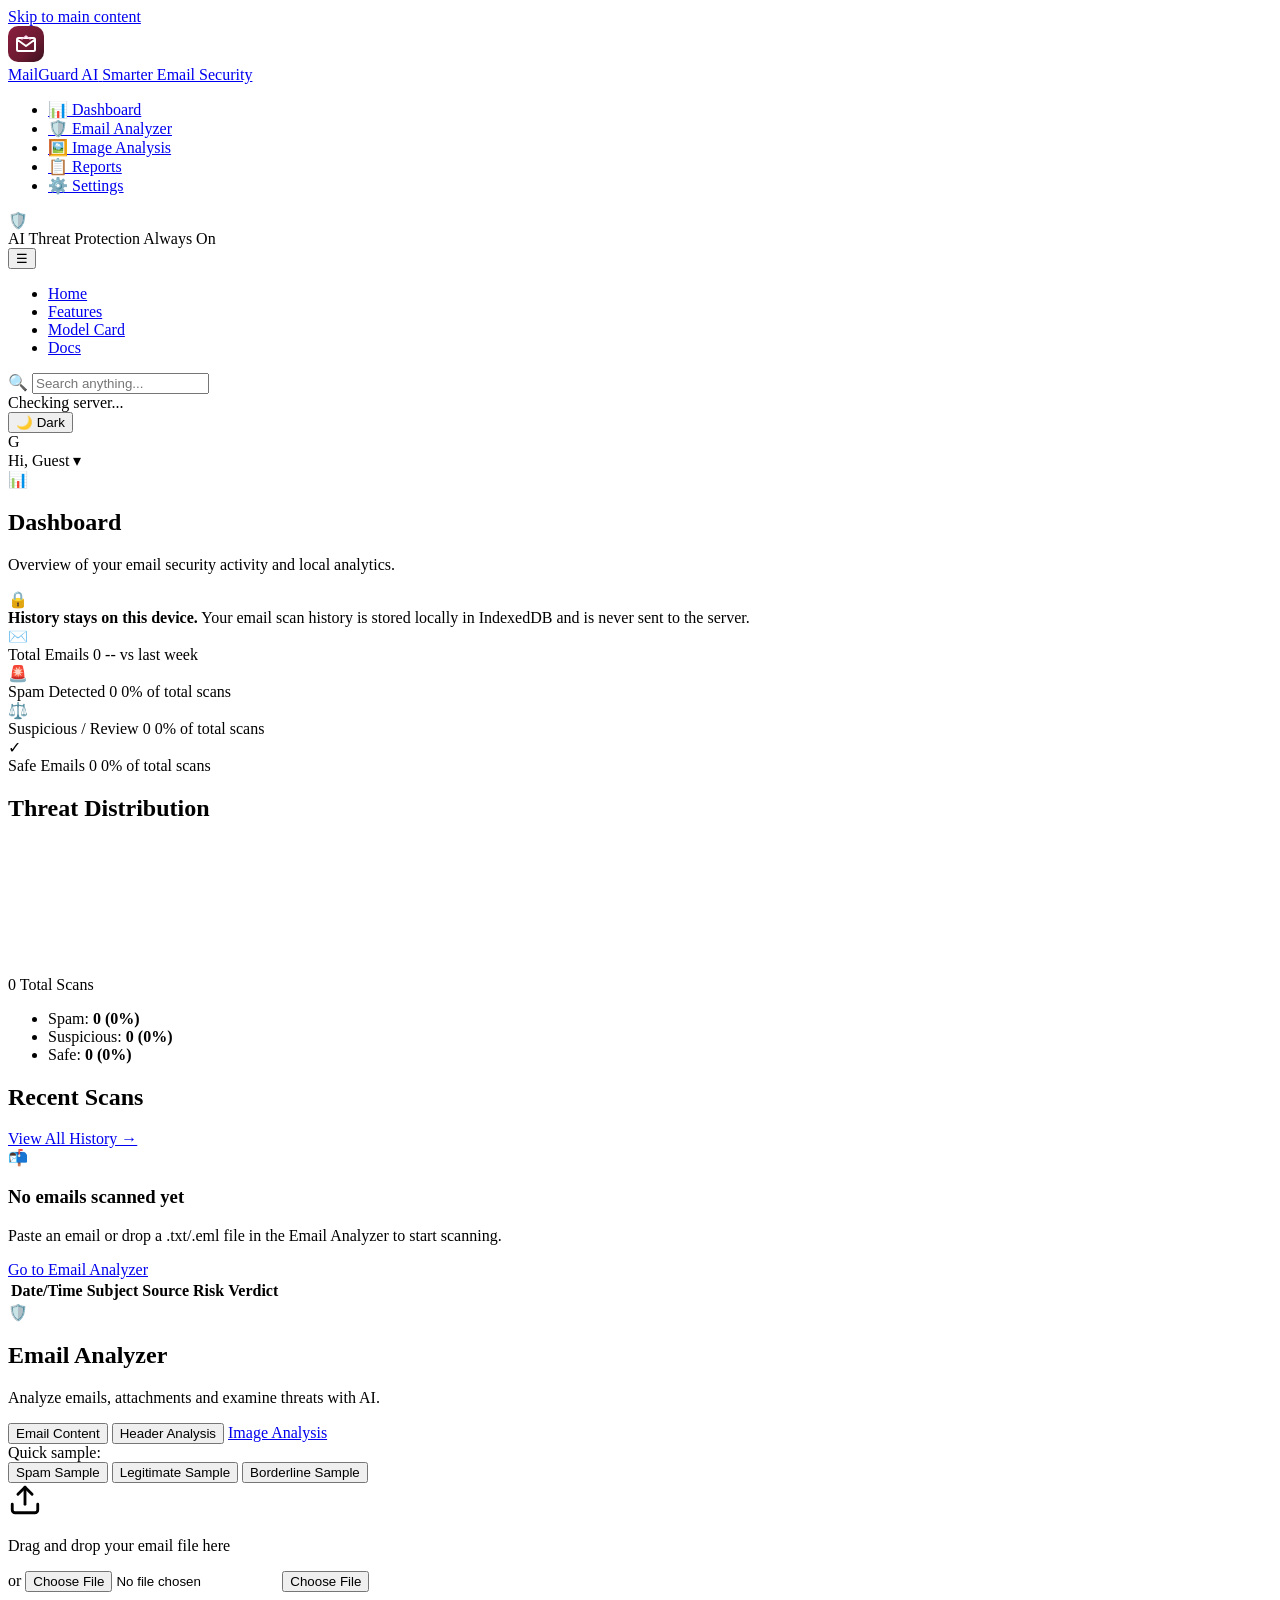
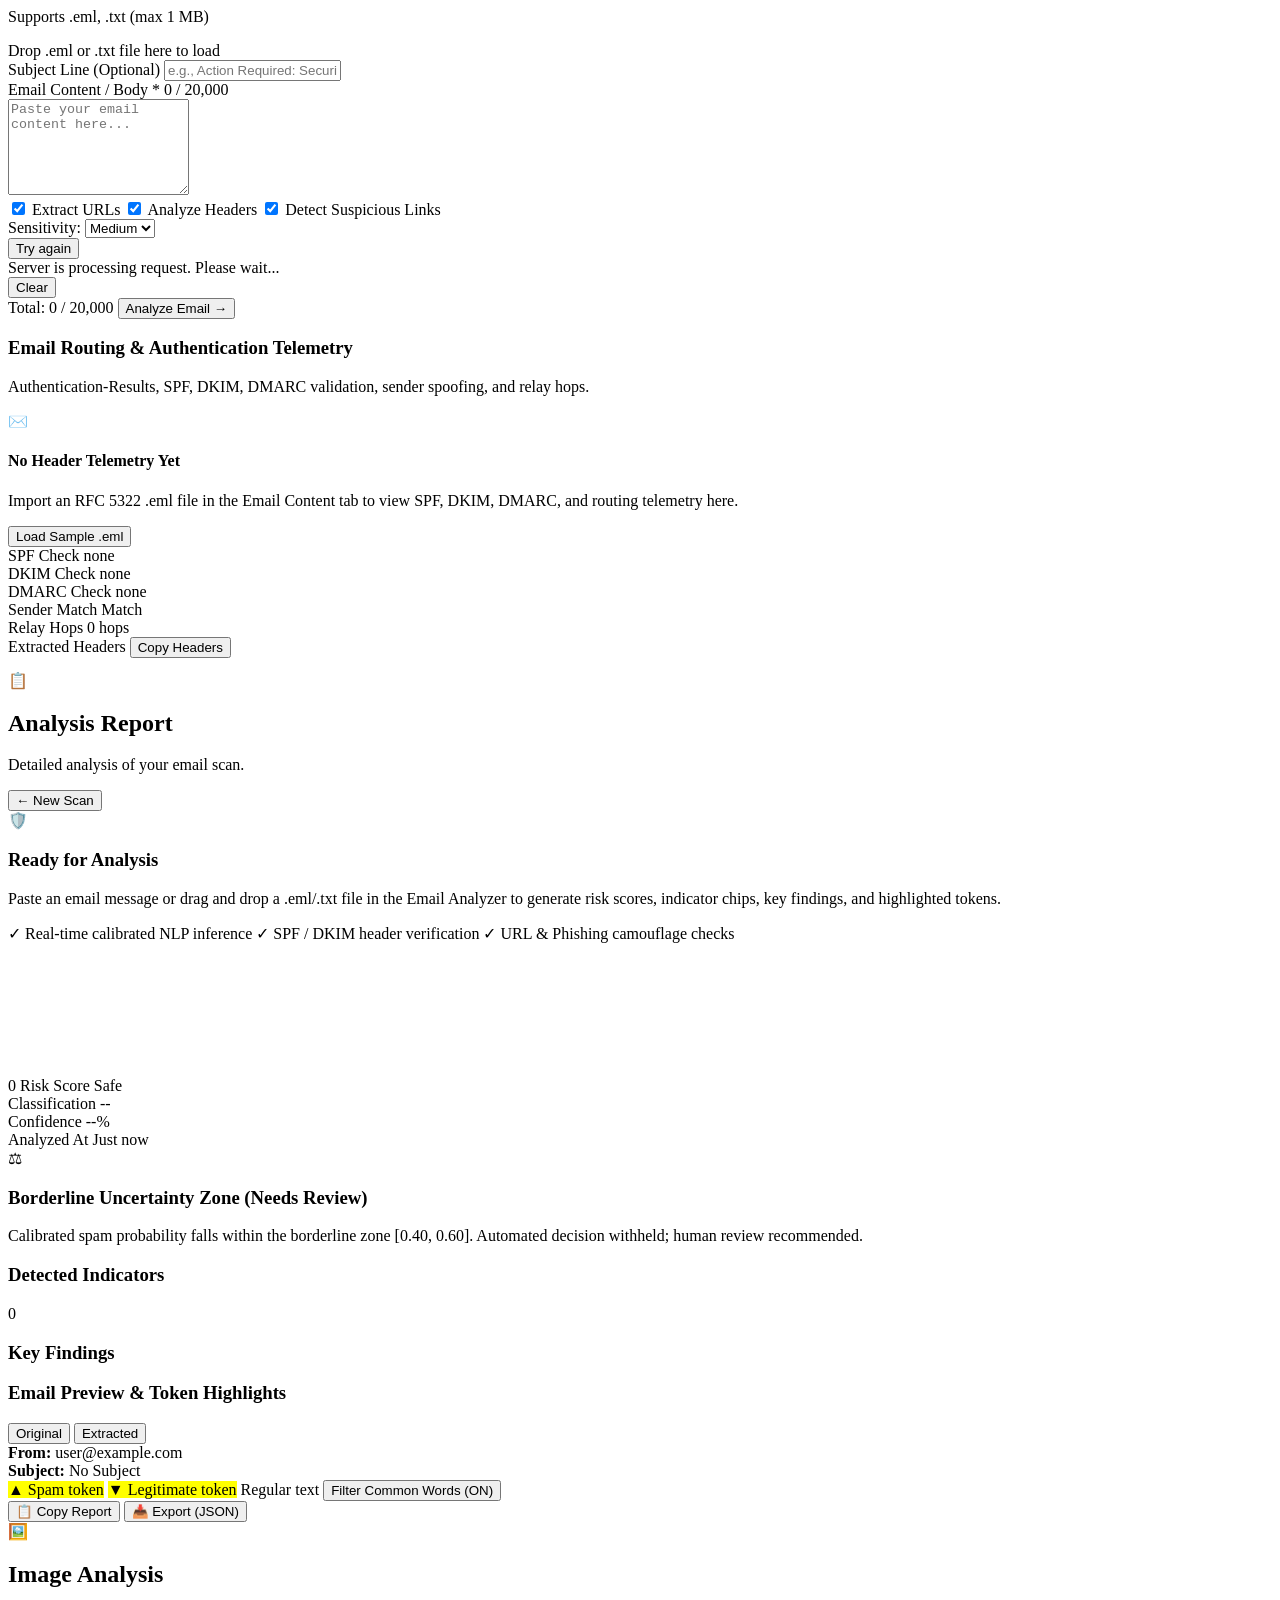
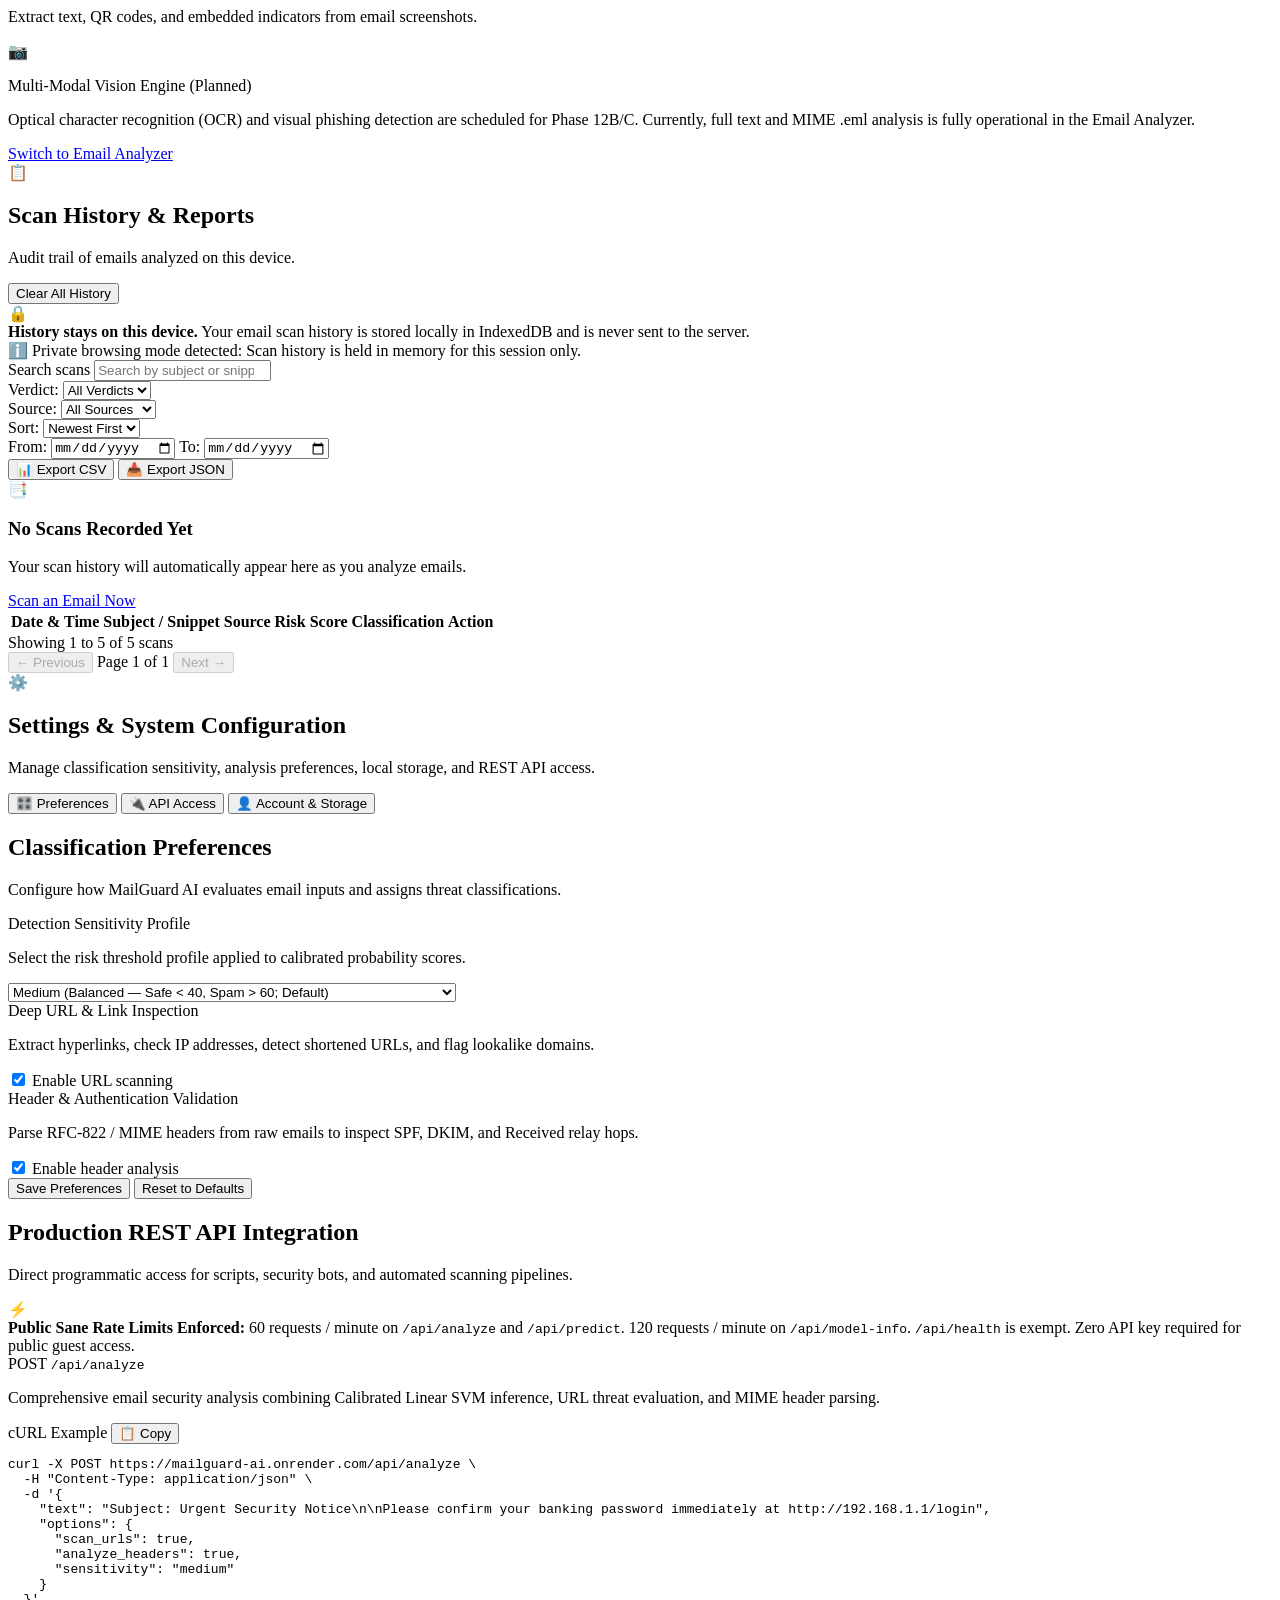
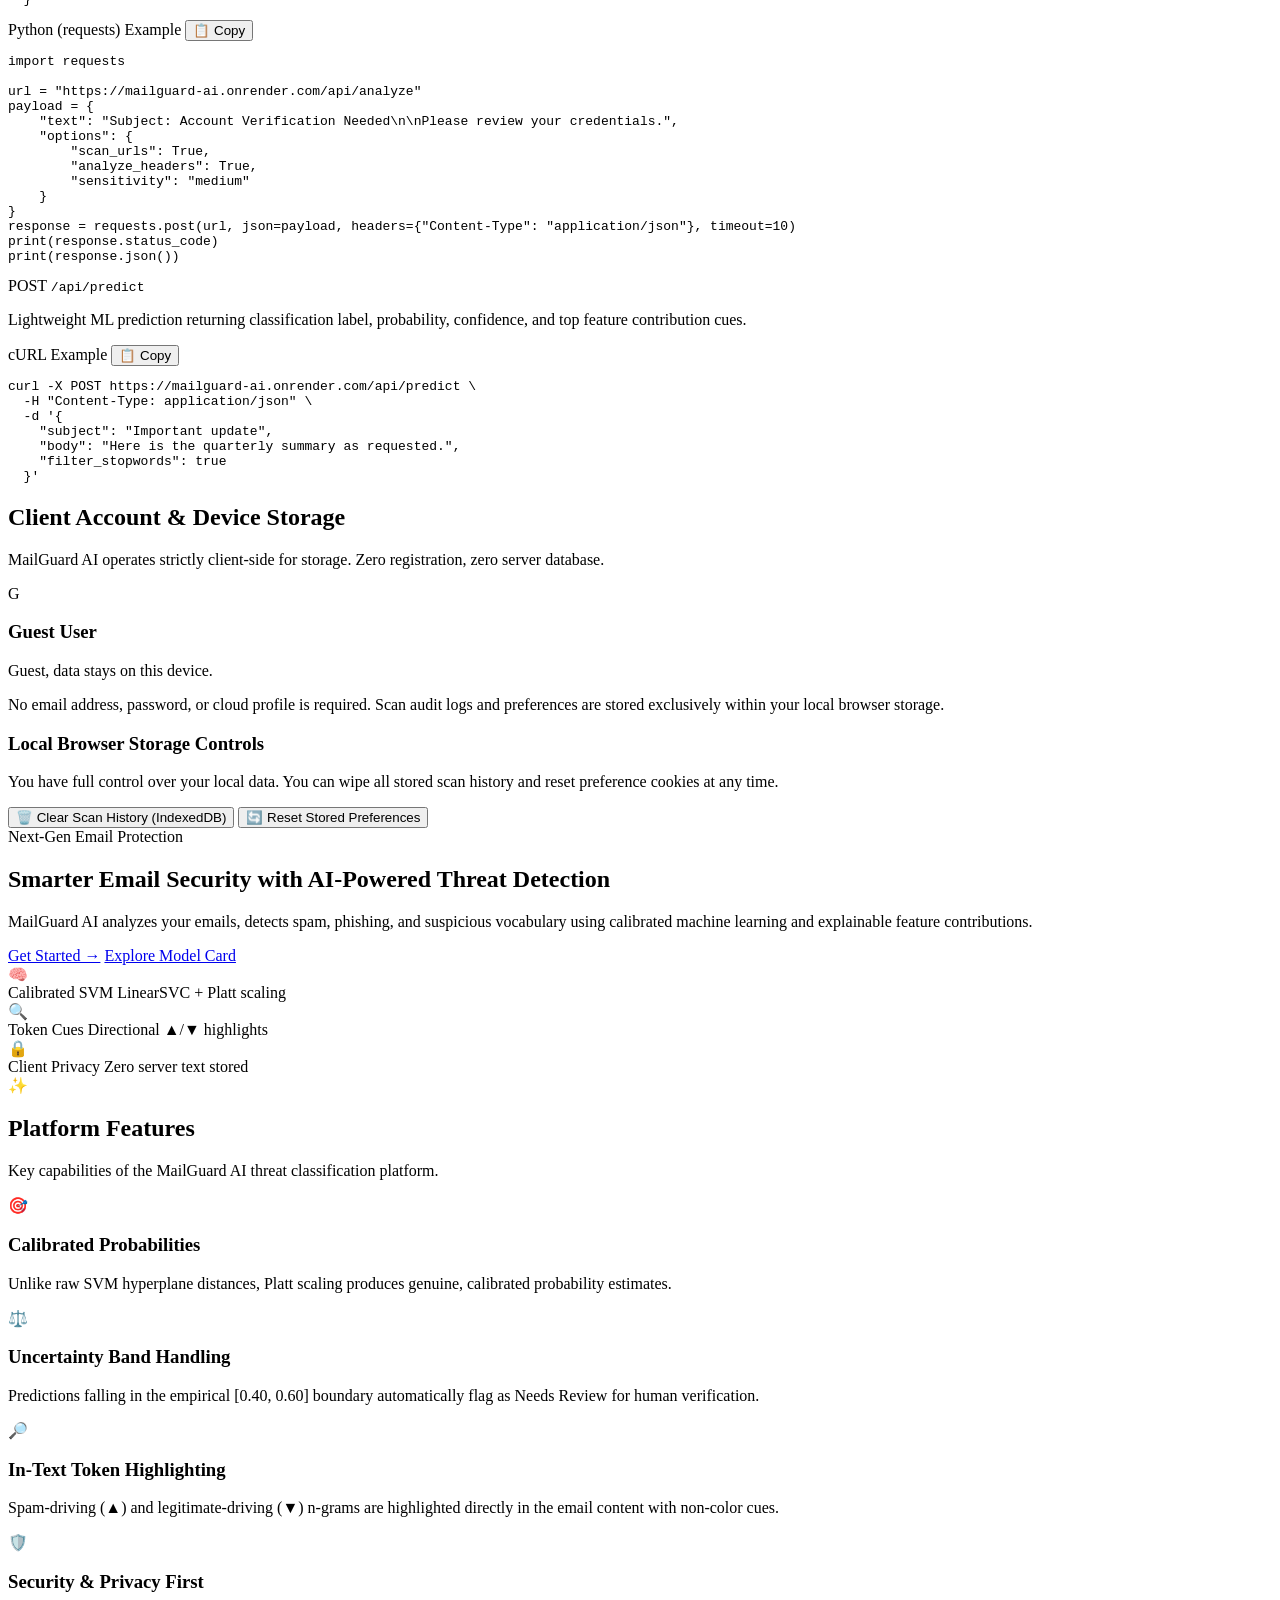
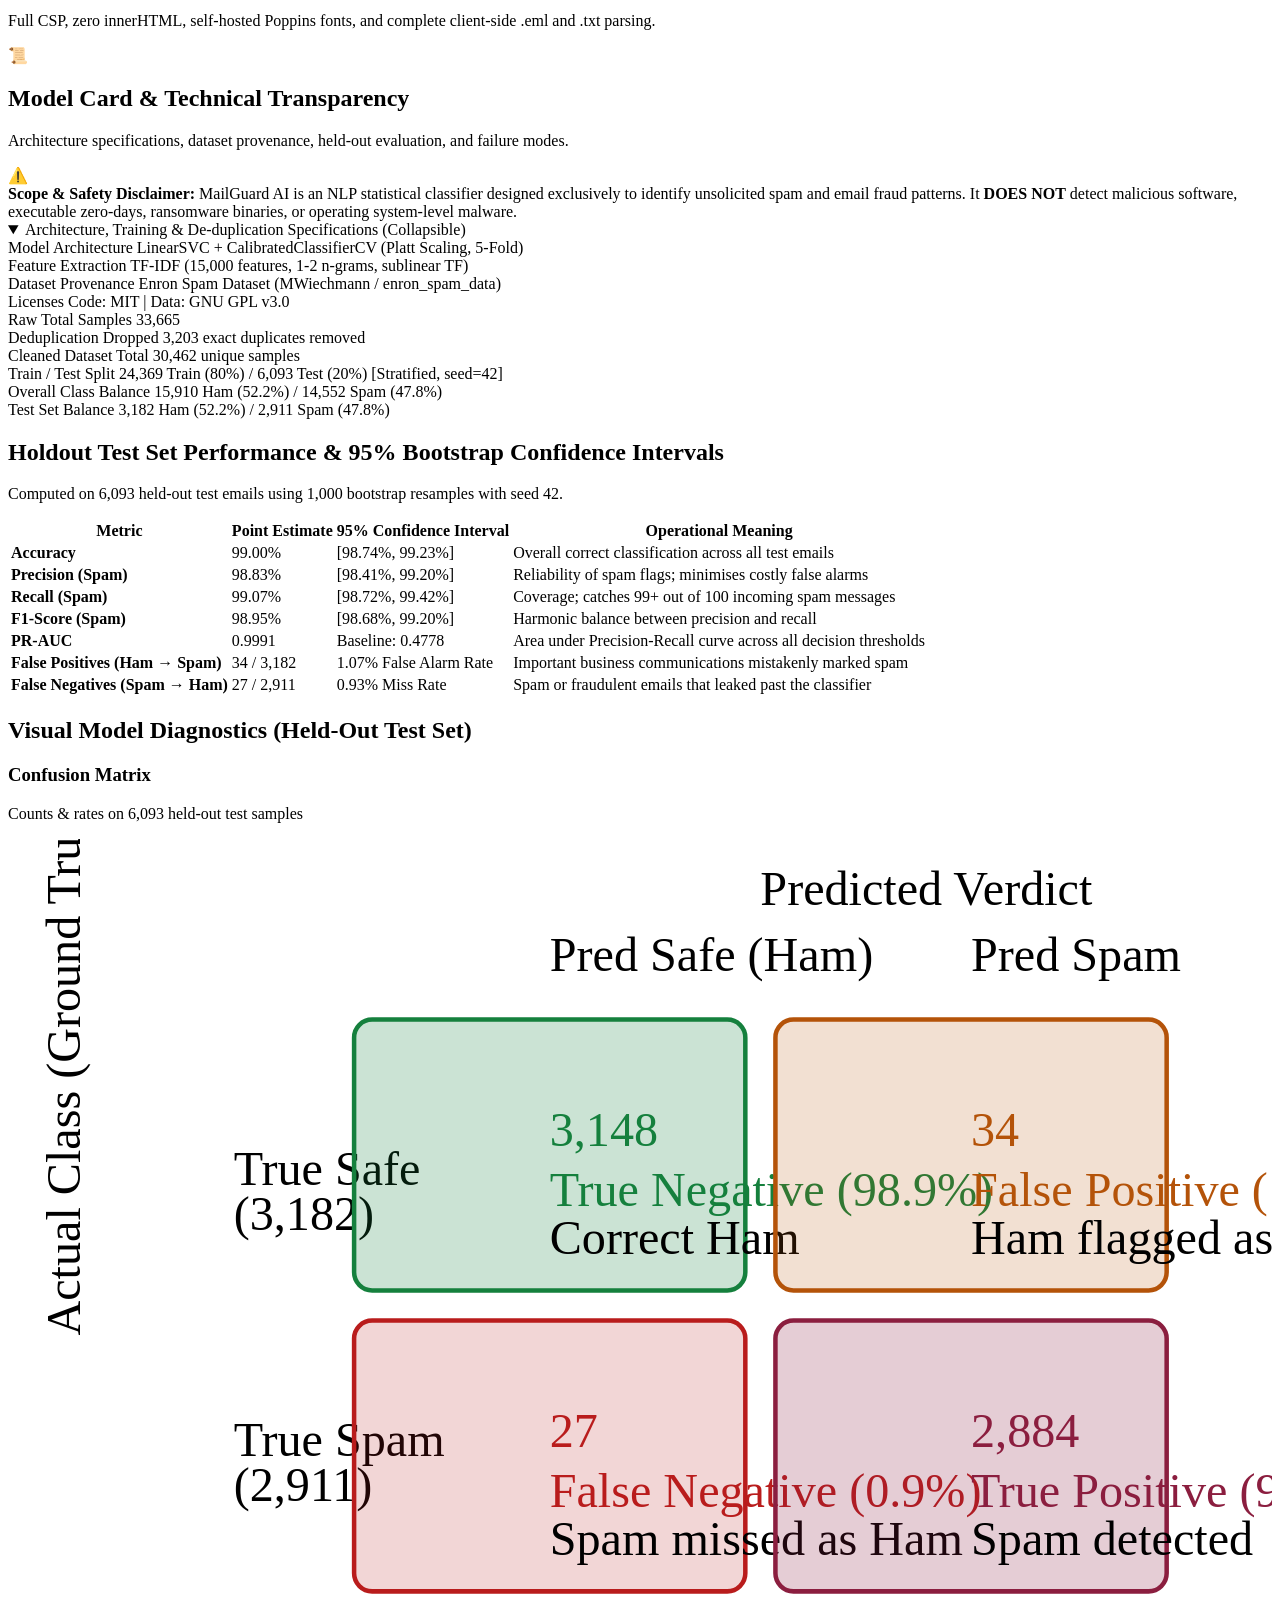
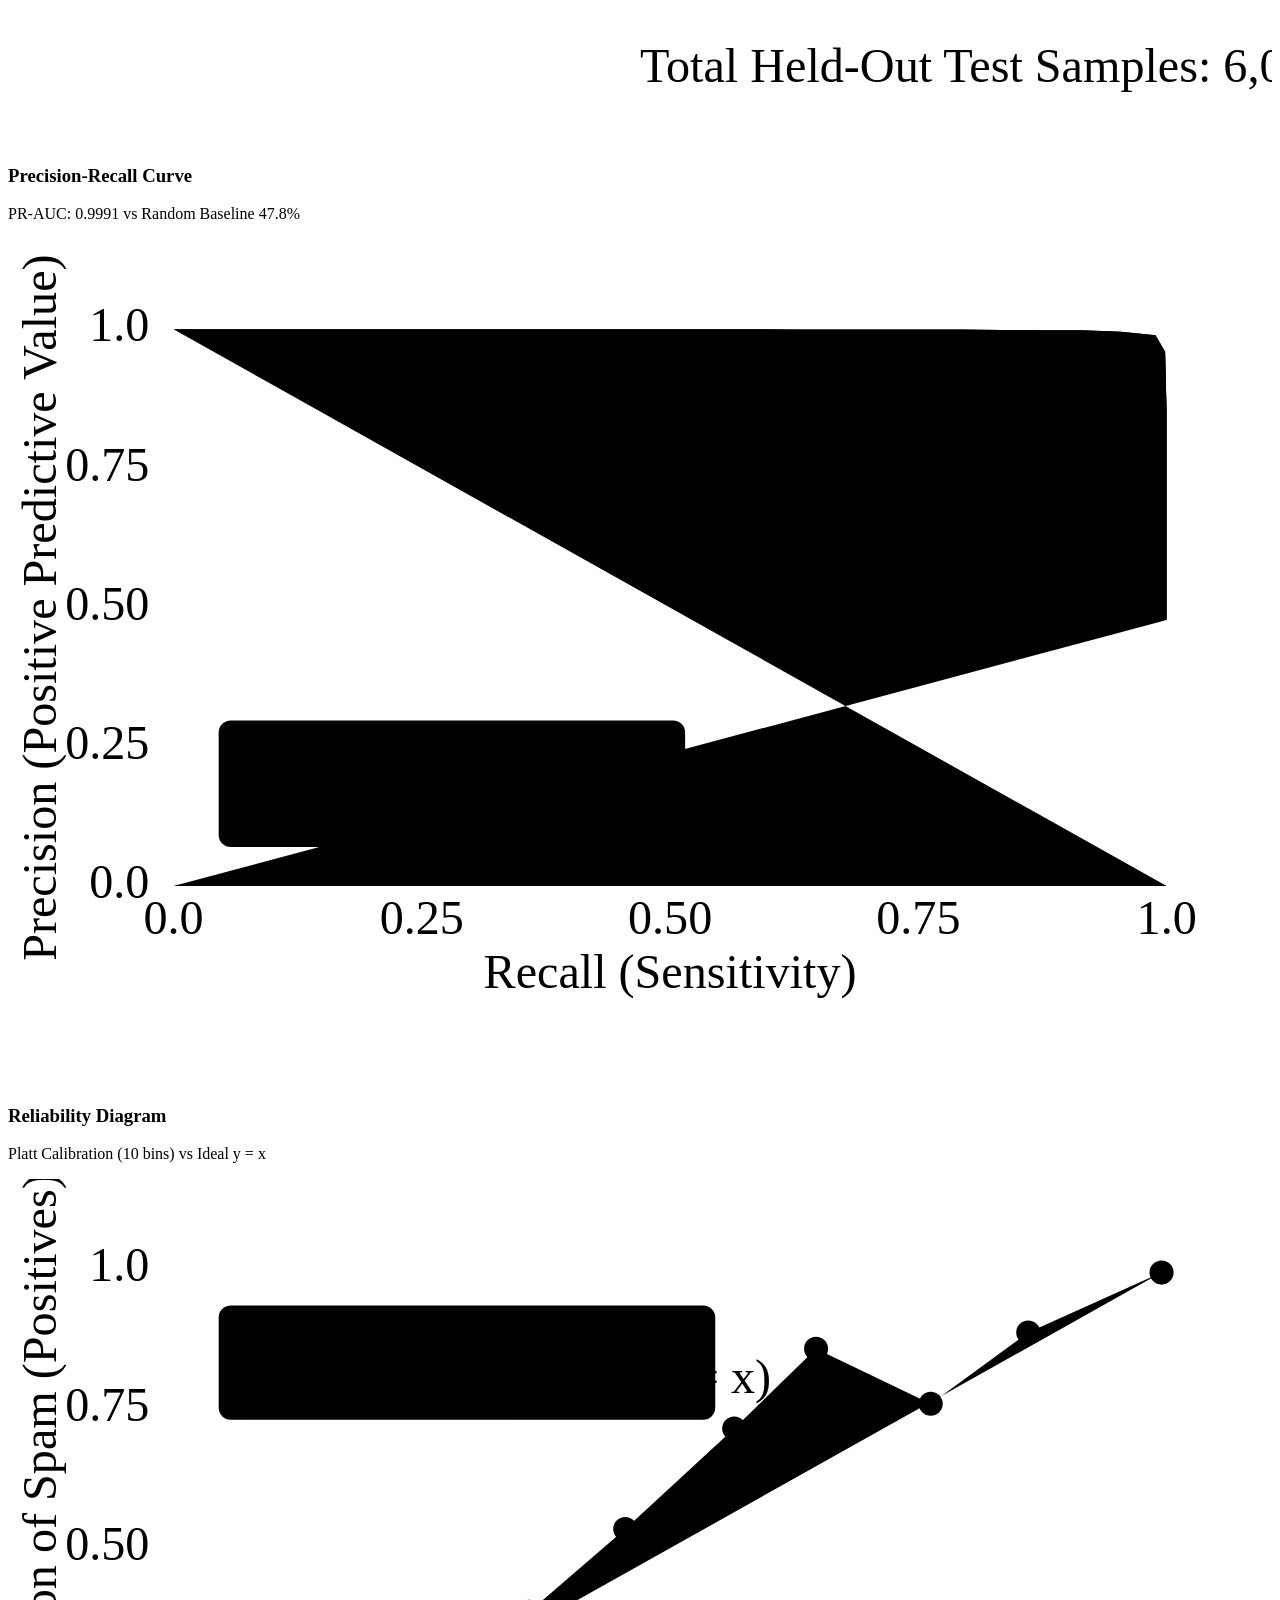
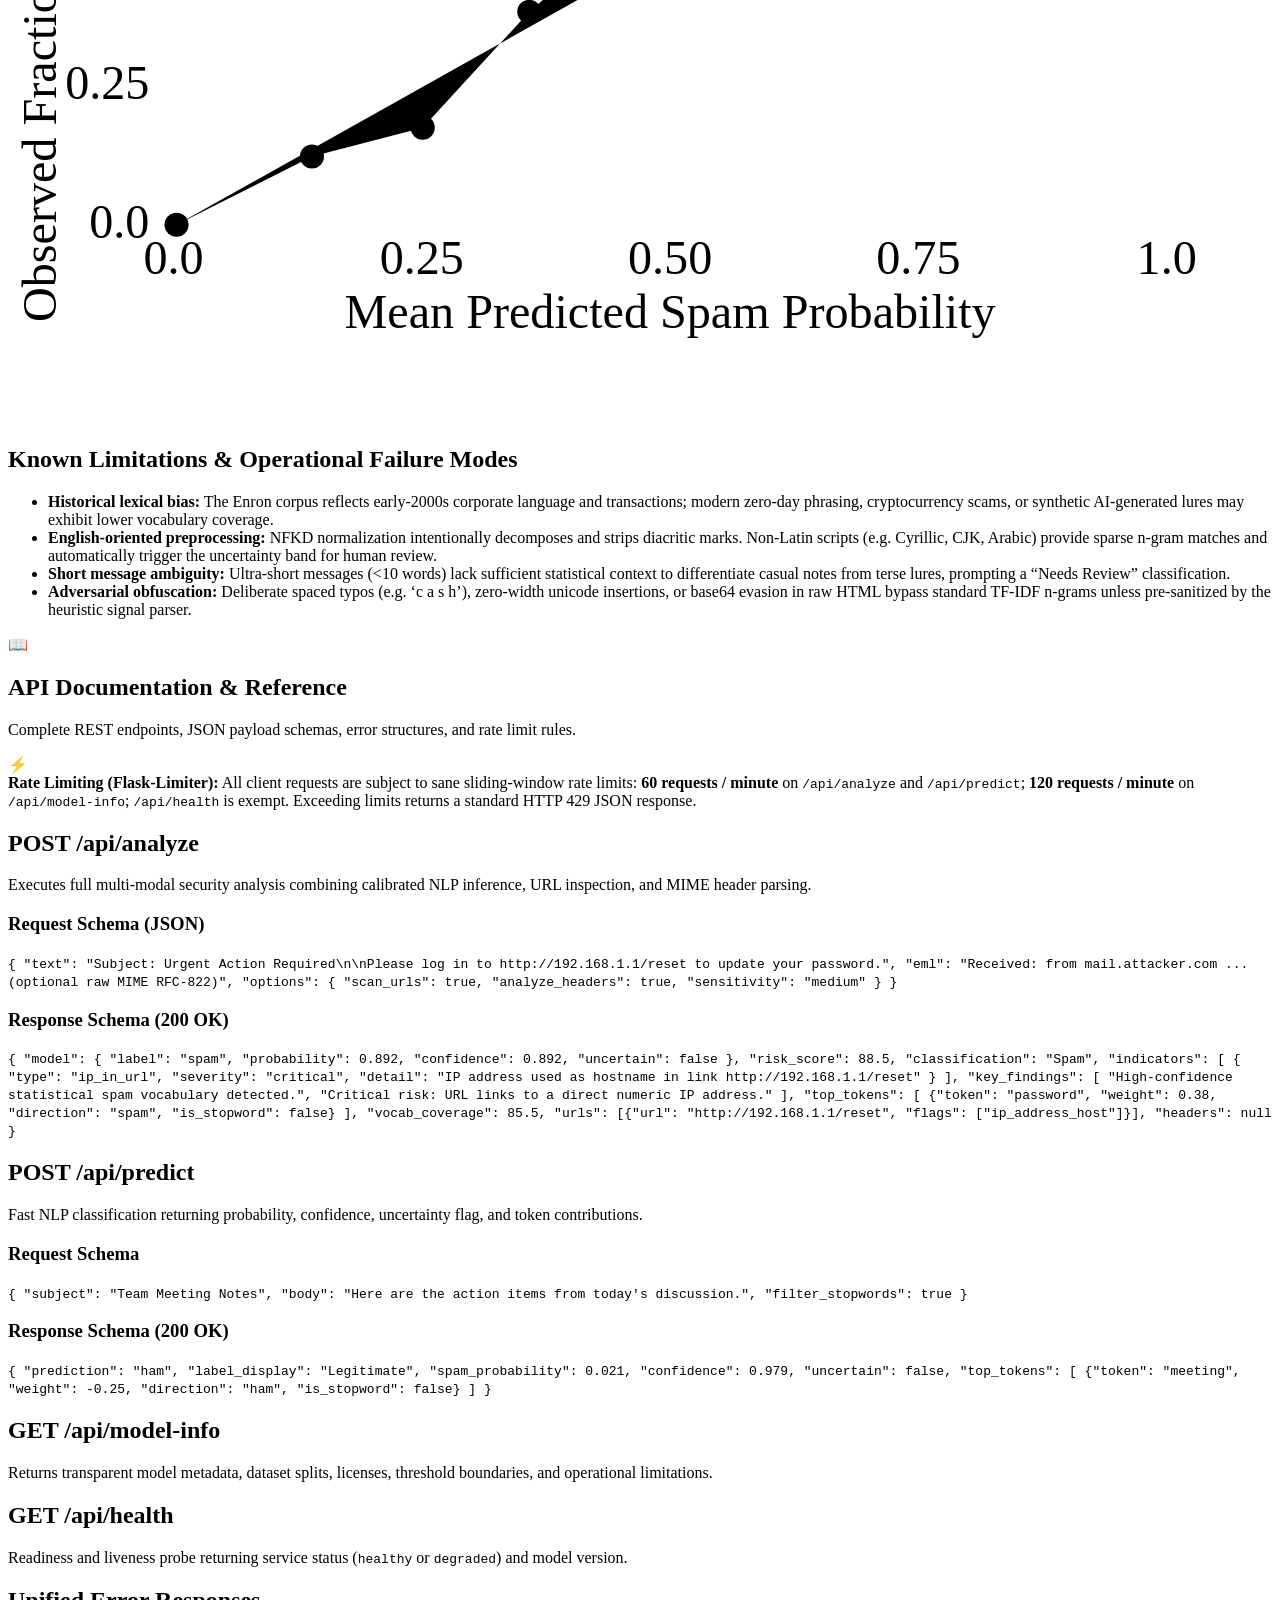
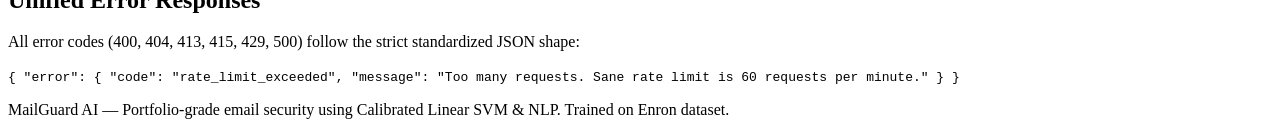
==== commit cbd1ec43: "feat(v2-12e): add settings preferences, rate-limited API access, docs, and model card with inline SV" ====
--- a/templates/index.html
+++ b/templates/index.html
@@ -357,6 +357,14 @@
                         <span class="toggle-slider" aria-hidden="true"></span>
                         <span class="toggle-text">Detect Suspicious Links</span>
                       </label>
+                      <div class="analyzer-sensitivity-control">
+                        <label for="analyzer-sensitivity-select" class="analyzer-sensitivity-label">Sensitivity:</label>
+                        <select id="analyzer-sensitivity-select" class="select-sensitivity-sm" aria-label="Analysis Risk Sensitivity">
+                          <option value="low">Low</option>
+                          <option value="medium" selected>Medium</option>
+                          <option value="high">High</option>
+                        </select>
+                      </div>
                     </div>
 
                     <!-- General Alert Box -->
@@ -758,36 +766,209 @@
         <!-- VIEW 5: SETTINGS (#/settings)                                     -->
         <!-- ================================================================ -->
         <section class="view-panel hidden" id="view-settings" role="tabpanel" aria-labelledby="nav-settings">
-          <div class="card placeholder-card">
+          <div class="card settings-hero-card">
             <div class="card-maroon-header">
               <div class="card-header-icon" aria-hidden="true">⚙️</div>
               <div>
-                <h1 class="card-maroon-title">Settings & Preferences</h1>
-                <p class="card-maroon-sub">Review model decision thresholds, privacy policies, and interface configuration.</p>
-              </div>
-            </div>
+                <h1 class="card-maroon-title">Settings & System Configuration</h1>
+                <p class="card-maroon-sub">Manage classification sensitivity, analysis preferences, local storage, and REST API access.</p>
+              </div>
+            </div>
+
+            <!-- Settings Navigation Tabs -->
+            <div class="settings-tabs-bar" role="tablist" aria-label="Settings Categories">
+              <button type="button" class="settings-tab-btn active" id="tab-btn-pref" role="tab" aria-selected="true" aria-controls="settings-panel-pref">
+                <span aria-hidden="true">🎛️</span>
+                <span>Preferences</span>
+              </button>
+              <button type="button" class="settings-tab-btn" id="tab-btn-api" role="tab" aria-selected="false" aria-controls="settings-panel-api">
+                <span aria-hidden="true">🔌</span>
+                <span>API Access</span>
+              </button>
+              <button type="button" class="settings-tab-btn" id="tab-btn-account" role="tab" aria-selected="false" aria-controls="settings-panel-account">
+                <span aria-hidden="true">👤</span>
+                <span>Account & Storage</span>
+              </button>
+            </div>
+
             <div class="card-body">
-              <div class="settings-list">
-                <div class="settings-item">
-                  <div class="settings-item-text">
-                    <span class="settings-item-title">Classification Sensitivity</span>
-                    <span class="settings-item-desc">Empirical decision boundary with calibrated uncertain band [0.40, 0.60].</span>
-                  </div>
-                  <span class="badge badge-accent">Balanced (Active)</span>
-                </div>
-                <div class="settings-item">
-                  <div class="settings-item-text">
-                    <span class="settings-item-title">Stopword Filtering</span>
-                    <span class="settings-item-desc">Hide standard English stopwords from explanation feature lists by default.</span>
-                  </div>
-                  <span class="badge badge-accent">Enabled</span>
-                </div>
-                <div class="settings-item">
-                  <div class="settings-item-text">
-                    <span class="settings-item-title">Privacy & Storage Policy</span>
-                    <span class="settings-item-desc">Email bodies are processed entirely in memory; zero storage or user text logging.</span>
-                  </div>
-                  <span class="badge badge-accent">Strict Ephemeral</span>
+              <!-- 1. PREFERENCES TAB PANEL -->
+              <div class="settings-tab-panel" id="settings-panel-pref" role="tabpanel" aria-labelledby="tab-btn-pref">
+                <form id="settings-preferences-form" class="settings-form">
+                  <div class="settings-section">
+                    <h2 class="settings-section-title">Classification Preferences</h2>
+                    <p class="settings-section-sub">Configure how MailGuard AI evaluates email inputs and assigns threat classifications.</p>
+
+                    <!-- Sensitivity Control -->
+                    <div class="settings-control-group">
+                      <div class="settings-control-info">
+                        <label for="pref-sensitivity" class="settings-label">Detection Sensitivity Profile</label>
+                        <p class="settings-help">Select the risk threshold profile applied to calibrated probability scores.</p>
+                      </div>
+                      <div class="settings-control-input">
+                        <select id="pref-sensitivity" class="form-control select-sensitivity" aria-label="Detection Sensitivity Profile">
+                          <option value="low">Low (Conservative — Safe &lt; 50, Spam &gt; 70; Minimizes False Positives)</option>
+                          <option value="medium" selected>Medium (Balanced — Safe &lt; 40, Spam &gt; 60; Default)</option>
+                          <option value="high">High (Strict — Safe &lt; 30, Spam &gt; 45; Maximum Recall)</option>
+                        </select>
+                      </div>
+                    </div>
+
+                    <!-- Scan URLs Toggle -->
+                    <div class="settings-control-group">
+                      <div class="settings-control-info">
+                        <label for="pref-scan-urls" class="settings-label">Deep URL & Link Inspection</label>
+                        <p class="settings-help">Extract hyperlinks, check IP addresses, detect shortened URLs, and flag lookalike domains.</p>
+                      </div>
+                      <div class="settings-control-input">
+                        <label class="toggle-control">
+                          <input type="checkbox" id="pref-scan-urls" checked>
+                          <span class="toggle-slider" aria-hidden="true"></span>
+                          <span class="toggle-text sr-only">Enable URL scanning</span>
+                        </label>
+                      </div>
+                    </div>
+
+                    <!-- Scan Headers Toggle -->
+                    <div class="settings-control-group">
+                      <div class="settings-control-info">
+                        <label for="pref-analyze-headers" class="settings-label">Header & Authentication Validation</label>
+                        <p class="settings-help">Parse RFC-822 / MIME headers from raw emails to inspect SPF, DKIM, and Received relay hops.</p>
+                      </div>
+                      <div class="settings-control-input">
+                        <label class="toggle-control">
+                          <input type="checkbox" id="pref-analyze-headers" checked>
+                          <span class="toggle-slider" aria-hidden="true"></span>
+                          <span class="toggle-text sr-only">Enable header analysis</span>
+                        </label>
+                      </div>
+                    </div>
+                  </div>
+
+                  <!-- Save / Reset Actions -->
+                  <div class="settings-actions">
+                    <button type="submit" class="btn btn-primary btn-crimson" id="save-preferences-btn">
+                      <span>Save Preferences</span>
+                    </button>
+                    <button type="button" class="btn btn-outline" id="reset-preferences-btn">
+                      <span>Reset to Defaults</span>
+                    </button>
+                  </div>
+                </form>
+              </div>
+
+              <!-- 2. API ACCESS TAB PANEL -->
+              <div class="settings-tab-panel hidden" id="settings-panel-api" role="tabpanel" aria-labelledby="tab-btn-api">
+                <div class="settings-section">
+                  <h2 class="settings-section-title">Production REST API Integration</h2>
+                  <p class="settings-section-sub">Direct programmatic access for scripts, security bots, and automated scanning pipelines.</p>
+
+                  <div class="api-rate-limit-banner">
+                    <span class="api-rate-icon" aria-hidden="true">⚡</span>
+                    <div class="api-rate-info">
+                      <strong>Public Sane Rate Limits Enforced:</strong>
+                      <span>60 requests / minute on <code>/api/analyze</code> and <code>/api/predict</code>. 120 requests / minute on <code>/api/model-info</code>. <code>/api/health</code> is exempt. Zero API key required for public guest access.</span>
+                    </div>
+                  </div>
+
+                  <div class="api-endpoint-card">
+                    <div class="endpoint-header">
+                      <span class="badge badge-accent method-badge">POST</span>
+                      <code class="endpoint-path">/api/analyze</code>
+                    </div>
+                    <p class="endpoint-desc">Comprehensive email security analysis combining Calibrated Linear SVM inference, URL threat evaluation, and MIME header parsing.</p>
+                    
+                    <div class="code-snippet-box">
+                      <div class="code-snippet-header">
+                        <span class="code-lang">cURL Example</span>
+                        <button type="button" class="btn-copy-code" data-target="code-curl-analyze" aria-label="Copy cURL snippet for analyze">📋 Copy</button>
+                      </div>
+                      <pre class="code-pre"><code id="code-curl-analyze">curl -X POST https://mailguard-ai.onrender.com/api/analyze \
+  -H "Content-Type: application/json" \
+  -d '{
+    "text": "Subject: Urgent Security Notice\n\nPlease confirm your banking password immediately at http://192.168.1.1/login",
+    "options": {
+      "scan_urls": true,
+      "analyze_headers": true,
+      "sensitivity": "medium"
+    }
+  }'</code></pre>
+                    </div>
+
+                    <div class="code-snippet-box">
+                      <div class="code-snippet-header">
+                        <span class="code-lang">Python (requests) Example</span>
+                        <button type="button" class="btn-copy-code" data-target="code-python-analyze" aria-label="Copy Python snippet for analyze">📋 Copy</button>
+                      </div>
+                      <pre class="code-pre"><code id="code-python-analyze">import requests
+
+url = "https://mailguard-ai.onrender.com/api/analyze"
+payload = {
+    "text": "Subject: Account Verification Needed\n\nPlease review your credentials.",
+    "options": {
+        "scan_urls": True,
+        "analyze_headers": True,
+        "sensitivity": "medium"
+    }
+}
+response = requests.post(url, json=payload, headers={"Content-Type": "application/json"}, timeout=10)
+print(response.status_code)
+print(response.json())</code></pre>
+                    </div>
+                  </div>
+
+                  <div class="api-endpoint-card">
+                    <div class="endpoint-header">
+                      <span class="badge badge-accent method-badge">POST</span>
+                      <code class="endpoint-path">/api/predict</code>
+                    </div>
+                    <p class="endpoint-desc">Lightweight ML prediction returning classification label, probability, confidence, and top feature contribution cues.</p>
+                    
+                    <div class="code-snippet-box">
+                      <div class="code-snippet-header">
+                        <span class="code-lang">cURL Example</span>
+                        <button type="button" class="btn-copy-code" data-target="code-curl-predict" aria-label="Copy cURL snippet for predict">📋 Copy</button>
+                      </div>
+                      <pre class="code-pre"><code id="code-curl-predict">curl -X POST https://mailguard-ai.onrender.com/api/predict \
+  -H "Content-Type: application/json" \
+  -d '{
+    "subject": "Important update",
+    "body": "Here is the quarterly summary as requested.",
+    "filter_stopwords": true
+  }'</code></pre>
+                    </div>
+                  </div>
+                </div>
+              </div>
+
+              <!-- 3. ACCOUNT & STORAGE TAB PANEL -->
+              <div class="settings-tab-panel hidden" id="settings-panel-account" role="tabpanel" aria-labelledby="tab-btn-account">
+                <div class="settings-section">
+                  <h2 class="settings-section-title">Client Account & Device Storage</h2>
+                  <p class="settings-section-sub">MailGuard AI operates strictly client-side for storage. Zero registration, zero server database.</p>
+
+                  <div class="account-profile-box">
+                    <div class="account-avatar-large" aria-hidden="true">G</div>
+                    <div class="account-details">
+                      <h3 class="account-tier-title">Guest User</h3>
+                      <p class="account-tier-note">Guest, data stays on this device.</p>
+                      <p class="account-subtext">No email address, password, or cloud profile is required. Scan audit logs and preferences are stored exclusively within your local browser storage.</p>
+                    </div>
+                  </div>
+
+                  <div class="storage-management-box">
+                    <h3 class="storage-title">Local Browser Storage Controls</h3>
+                    <p class="storage-desc">You have full control over your local data. You can wipe all stored scan history and reset preference cookies at any time.</p>
+                    
+                    <div class="storage-actions">
+                      <button type="button" class="btn btn-outline" id="clear-local-history-btn">
+                        <span>🗑️ Clear Scan History (IndexedDB)</span>
+                      </button>
+                      <button type="button" class="btn btn-outline" id="clear-local-settings-btn">
+                        <span>🔄 Reset Stored Preferences</span>
+                      </button>
+                    </div>
+                  </div>
                 </div>
               </div>
             </div>
@@ -878,18 +1059,29 @@
         <!-- VIEW 8: MODEL CARD (#/model-card)                                 -->
         <!-- ================================================================ -->
         <section class="view-panel hidden" id="view-model-card" role="tabpanel" aria-labelledby="top-nav-model-card">
-          <div class="card placeholder-card">
+          <div class="card model-card-container">
             <div class="card-maroon-header">
               <div class="card-header-icon" aria-hidden="true">📜</div>
               <div>
-                <h1 class="card-maroon-title">Model & Data Transparency</h1>
-                <p class="card-maroon-sub">Architecture specifications, dataset provenance, metrics, and limitations.</p>
-              </div>
-            </div>
+                <h1 class="card-maroon-title">Model Card & Technical Transparency</h1>
+                <p class="card-maroon-sub">Architecture specifications, dataset provenance, held-out evaluation, and failure modes.</p>
+              </div>
+            </div>
+
             <div class="card-body">
+              <!-- Plain Language Scope & Safety Disclaimer -->
+              <div class="disclaimer-banner alert-warning" role="note">
+                <span class="disclaimer-icon" aria-hidden="true">⚠️</span>
+                <div>
+                  <strong>Scope & Safety Disclaimer:</strong>
+                  <span>MailGuard AI is an NLP statistical classifier designed exclusively to identify unsolicited spam and email fraud patterns. It <strong>DOES NOT</strong> detect malicious software, executable zero-days, ransomware binaries, or operating system-level malware.</span>
+                </div>
+              </div>
+
+              <!-- Collapsible Architecture & Governance Section -->
               <details id="model-details-accordion" class="details-accordion" open>
                 <summary class="accordion-summary">
-                  <span class="summary-title">Architecture & Governance Specifications</span>
+                  <span class="summary-title">Architecture, Training & De-duplication Specifications</span>
                   <span class="summary-hint">(Collapsible)</span>
                 </summary>
 
@@ -897,84 +1089,267 @@
                   <div class="spec-grid">
                     <div class="spec-item">
                       <span class="spec-label">Model Architecture</span>
-                      <span class="spec-value" id="meta-model-type">Calibrated Linear SVM</span>
+                      <span class="spec-value" id="meta-model-type">LinearSVC + CalibratedClassifierCV (Platt Scaling, 5-Fold)</span>
                     </div>
                     <div class="spec-item">
                       <span class="spec-label">Feature Extraction</span>
-                      <span class="spec-value" id="meta-vectorizer">TF-IDF (15,000 features, 1-2 grams)</span>
+                      <span class="spec-value" id="meta-vectorizer">TF-IDF (15,000 features, 1-2 n-grams, sublinear TF)</span>
                     </div>
                     <div class="spec-item">
-                      <span class="spec-label">Dataset</span>
-                      <span class="spec-value" id="meta-dataset-name">Enron Spam Dataset</span>
+                      <span class="spec-label">Dataset Provenance</span>
+                      <span class="spec-value" id="meta-dataset-name">Enron Spam Dataset (MWiechmann / enron_spam_data)</span>
                     </div>
                     <div class="spec-item">
-                      <span class="spec-label">Code License</span>
-                      <span class="spec-value" id="meta-code-license">MIT License</span>
+                      <span class="spec-label">Licenses</span>
+                      <span class="spec-value" id="meta-licenses">Code: MIT | Data: GNU GPL v3.0</span>
                     </div>
                     <div class="spec-item">
-                      <span class="spec-label">Dataset Repository License</span>
-                      <span class="spec-value" id="meta-dataset-license">GNU General Public License v3.0</span>
+                      <span class="spec-label">Raw Total Samples</span>
+                      <span class="spec-value" id="meta-raw-samples">33,665</span>
+                    </div>
+                    <div class="spec-item">
+                      <span class="spec-label">Deduplication Dropped</span>
+                      <span class="spec-value" id="meta-dedup-dropped">3,203 exact duplicates removed</span>
+                    </div>
+                    <div class="spec-item">
+                      <span class="spec-label">Cleaned Dataset Total</span>
+                      <span class="spec-value" id="meta-cleaned-samples">30,462 unique samples</span>
                     </div>
                     <div class="spec-item">
                       <span class="spec-label">Train / Test Split</span>
-                      <span class="spec-value" id="meta-dataset-split">24,369 / 6,093 (80/20)</span>
+                      <span class="spec-value" id="meta-dataset-split">24,369 Train (80%) / 6,093 Test (20%) [Stratified, seed=42]</span>
                     </div>
                     <div class="spec-item">
-                      <span class="spec-label">Class Balance</span>
-                      <span class="spec-value" id="meta-class-balance">15,910 ham / 14,552 spam</span>
+                      <span class="spec-label">Overall Class Balance</span>
+                      <span class="spec-value" id="meta-class-balance">15,910 Ham (52.2%) / 14,552 Spam (47.8%)</span>
                     </div>
                     <div class="spec-item">
-                      <span class="spec-label">Selection Criterion</span>
-                      <span class="spec-value" id="meta-selection-criterion">Calibrated Platt Scaling via 5-fold CV</span>
-                    </div>
-                  </div>
-
-                  <h4 class="metrics-table-title">Holdout Test Set Performance</h4>
-                  <div class="table-responsive">
-                    <table class="metrics-table" aria-label="Model Evaluation Metrics">
-                      <thead>
-                        <tr>
-                          <th scope="col">Metric</th>
-                          <th scope="col">Value</th>
-                        </tr>
-                      </thead>
-                      <tbody>
-                        <tr>
-                          <td>Accuracy</td>
-                          <td id="meta-acc">98.5%</td>
-                        </tr>
-                        <tr>
-                          <td>Precision (Spam)</td>
-                          <td id="meta-prec">98.2%</td>
-                        </tr>
-                        <tr>
-                          <td>Recall (Spam)</td>
-                          <td id="meta-rec">98.7%</td>
-                        </tr>
-                        <tr>
-                          <td>F1-Score (Spam)</td>
-                          <td id="meta-f1">98.4%</td>
-                        </tr>
-                        <tr>
-                          <td>False Positives (Ham flagged as Spam)</td>
-                          <td id="meta-fp">52 / 3,182</td>
-                        </tr>
-                        <tr>
-                          <td>False Negatives (Spam missed)</td>
-                          <td id="meta-fn">39 / 2,911</td>
-                        </tr>
-                      </tbody>
-                    </table>
-                  </div>
-
-                  <h4 class="metrics-table-title">Known Limitations & Constraints</h4>
-                  <ul class="limitations-list" id="meta-limitations-list">
-                    <li><strong>Historical bias:</strong> Trained on Enron corporate communications from the early 2000s; modern scams (e.g. crypto phishing) may have lower coverage.</li>
-                    <li><strong>English-only:</strong> Preprocessor strips non-ASCII accents; non-English email yields reduced accuracy.</li>
-                    <li><strong>Short text sensitivity:</strong> Very short messages (&lt;10 words) lack sufficient statistical n-grams.</li>
-                  </ul>
+                      <span class="spec-label">Test Set Balance</span>
+                      <span class="spec-value" id="meta-test-balance">3,182 Ham (52.2%) / 2,911 Spam (47.8%)</span>
+                    </div>
+                  </div>
                 </div>
               </details>
+
+              <!-- Holdout Test Performance with Bootstrap 95% Confidence Intervals -->
+              <div class="model-metrics-section">
+                <h2 class="metrics-table-title">Holdout Test Set Performance & 95% Bootstrap Confidence Intervals</h2>
+                <p class="settings-help">Computed on 6,093 held-out test emails using 1,000 bootstrap resamples with seed 42.</p>
+
+                <div class="table-responsive">
+                  <table class="metrics-table" aria-label="Holdout Test Performance and Confidence Intervals">
+                    <thead>
+                      <tr>
+                        <th scope="col">Metric</th>
+                        <th scope="col">Point Estimate</th>
+                        <th scope="col">95% Confidence Interval</th>
+                        <th scope="col">Operational Meaning</th>
+                      </tr>
+                    </thead>
+                    <tbody>
+                      <tr>
+                        <td><strong>Accuracy</strong></td>
+                        <td id="meta-acc">99.00%</td>
+                        <td>[98.74%, 99.23%]</td>
+                        <td>Overall correct classification across all test emails</td>
+                      </tr>
+                      <tr>
+                        <td><strong>Precision (Spam)</strong></td>
+                        <td id="meta-prec">98.83%</td>
+                        <td>[98.41%, 99.20%]</td>
+                        <td>Reliability of spam flags; minimises costly false alarms</td>
+                      </tr>
+                      <tr>
+                        <td><strong>Recall (Spam)</strong></td>
+                        <td id="meta-rec">99.07%</td>
+                        <td>[98.72%, 99.42%]</td>
+                        <td>Coverage; catches 99+ out of 100 incoming spam messages</td>
+                      </tr>
+                      <tr>
+                        <td><strong>F1-Score (Spam)</strong></td>
+                        <td id="meta-f1">98.95%</td>
+                        <td>[98.68%, 99.20%]</td>
+                        <td>Harmonic balance between precision and recall</td>
+                      </tr>
+                      <tr>
+                        <td><strong>PR-AUC</strong></td>
+                        <td id="meta-pr-auc">0.9991</td>
+                        <td>Baseline: 0.4778</td>
+                        <td>Area under Precision-Recall curve across all decision thresholds</td>
+                      </tr>
+                      <tr>
+                        <td><strong>False Positives (Ham → Spam)</strong></td>
+                        <td id="meta-fp">34 / 3,182</td>
+                        <td>1.07% False Alarm Rate</td>
+                        <td>Important business communications mistakenly marked spam</td>
+                      </tr>
+                      <tr>
+                        <td><strong>False Negatives (Spam → Ham)</strong></td>
+                        <td id="meta-fn">27 / 2,911</td>
+                        <td>0.93% Miss Rate</td>
+                        <td>Spam or fraudulent emails that leaked past the classifier</td>
+                      </tr>
+                    </tbody>
+                  </table>
+                </div>
+              </div>
+
+              <!-- Visual Charts Grid (Inline SVGs computed from real test set) -->
+              <div class="model-charts-section">
+                <h2 class="metrics-table-title">Visual Model Diagnostics (Held-Out Test Set)</h2>
+                <div class="model-card-chart-grid">
+                  <!-- Chart 1: Confusion Matrix -->
+                  <div class="model-card-chart-card">
+                    <div class="chart-card-header">
+                      <h3 class="chart-card-title">Confusion Matrix</h3>
+                      <p class="chart-card-sub">Counts &amp; rates on 6,093 held-out test samples</p>
+                    </div>
+                    <div class="chart-svg-container" id="svg-container-cm">
+                      <svg class="model-card-chart-svg" viewBox="0 0 420 300" width="100%" role="img" aria-label="Holdout Test Set Confusion Matrix">
+                        <text x="250" y="22" class="cm-title">Predicted Verdict</text>
+                        <text x="180" y="44" class="cm-axis">Pred Safe (Ham)</text>
+                        <text x="320" y="44" class="cm-axis">Pred Spam</text>
+                        <text x="-165" y="24" transform="rotate(-90)" class="cm-title">Actual Class (Ground Truth)</text>
+                        <text x="75" y="115" class="cm-axis">True Safe</text>
+                        <text x="75" y="130" class="cm-axis cm-sub-count">(3,182)</text>
+                        <text x="75" y="205" class="cm-axis">True Spam</text>
+                        <text x="75" y="220" class="cm-axis cm-sub-count">(2,911)</text>
+                        <g transform="translate(115, 60)">
+                          <rect width="130" height="90" class="cm-cell-bg" fill="#15803d" fill-opacity="0.22" stroke="#15803d" stroke-width="1.5" rx="6" ry="6"/>
+                          <text x="65" y="42" class="cm-val" fill="#15803d">3,148</text>
+                          <text x="65" y="62" class="cm-sub" fill="#15803d">True Negative (98.9%)</text>
+                          <text x="65" y="78" class="cm-desc">Correct Ham</text>
+                        </g>
+                        <g transform="translate(255, 60)">
+                          <rect width="130" height="90" class="cm-cell-bg" fill="#b45309" fill-opacity="0.18" stroke="#b45309" stroke-width="1.5" rx="6" ry="6"/>
+                          <text x="65" y="42" class="cm-val" fill="#b45309">34</text>
+                          <text x="65" y="62" class="cm-sub" fill="#b45309">False Positive (1.1%)</text>
+                          <text x="65" y="78" class="cm-desc">Ham flagged as Spam</text>
+                        </g>
+                        <g transform="translate(115, 160)">
+                          <rect width="130" height="90" class="cm-cell-bg" fill="#b91c1c" fill-opacity="0.18" stroke="#b91c1c" stroke-width="1.5" rx="6" ry="6"/>
+                          <text x="65" y="42" class="cm-val" fill="#b91c1c">27</text>
+                          <text x="65" y="62" class="cm-sub" fill="#b91c1c">False Negative (0.9%)</text>
+                          <text x="65" y="78" class="cm-desc">Spam missed as Ham</text>
+                        </g>
+                        <g transform="translate(255, 160)">
+                          <rect width="130" height="90" class="cm-cell-bg" fill="#8b1e3f" fill-opacity="0.22" stroke="#8b1e3f" stroke-width="1.5" rx="6" ry="6"/>
+                          <text x="65" y="42" class="cm-val" fill="#8b1e3f">2,884</text>
+                          <text x="65" y="62" class="cm-sub" fill="#8b1e3f">True Positive (99.1%)</text>
+                          <text x="65" y="78" class="cm-desc">Spam detected</text>
+                        </g>
+                        <text x="210" y="280" class="cm-note">
+                          Total Held-Out Test Samples: 6,093 | Accuracy: 99.00%
+                        </text>
+                      </svg>
+                    </div>
+                  </div>
+
+                  <!-- Chart 2: PR Curve -->
+                  <div class="model-card-chart-card">
+                    <div class="chart-card-header">
+                      <h3 class="chart-card-title">Precision-Recall Curve</h3>
+                      <p class="chart-card-sub">PR-AUC: 0.9991 vs Random Baseline 47.8%</p>
+                    </div>
+                    <div class="chart-svg-container" id="svg-container-pr">
+                      <svg class="model-card-chart-svg" viewBox="0 0 420 280" width="100%" role="img" aria-label="Precision-Recall Curve">
+                        <line x1="55" y1="30" x2="385" y2="30" class="pr-grid"/>
+                        <text x="47" y="34" class="pr-axis" text-anchor="end">1.0</text>
+                        <line x1="55" y1="76.25" x2="385" y2="76.25" class="pr-grid"/>
+                        <text x="47" y="80.25" class="pr-axis" text-anchor="end">0.75</text>
+                        <line x1="55" y1="122.5" x2="385" y2="122.5" class="pr-grid"/>
+                        <text x="47" y="126.5" class="pr-axis" text-anchor="end">0.50</text>
+                        <line x1="55" y1="168.75" x2="385" y2="168.75" class="pr-grid"/>
+                        <text x="47" y="172.75" class="pr-axis" text-anchor="end">0.25</text>
+                        <line x1="55" y1="215" x2="385" y2="215" class="pr-grid"/>
+                        <text x="47" y="219" class="pr-axis" text-anchor="end">0.0</text>
+                        <line x1="55" y1="30" x2="55" y2="215" class="pr-grid"/>
+                        <text x="55" y="231" class="pr-axis" text-anchor="middle">0.0</text>
+                        <line x1="137.5" y1="30" x2="137.5" y2="215" class="pr-grid"/>
+                        <text x="137.5" y="231" class="pr-axis" text-anchor="middle">0.25</text>
+                        <line x1="220.0" y1="30" x2="220.0" y2="215" class="pr-grid"/>
+                        <text x="220.0" y="231" class="pr-axis" text-anchor="middle">0.50</text>
+                        <line x1="302.5" y1="30" x2="302.5" y2="215" class="pr-grid"/>
+                        <text x="302.5" y="231" class="pr-axis" text-anchor="middle">0.75</text>
+                        <line x1="385" y1="30" x2="385" y2="215" class="pr-grid"/>
+                        <text x="385" y="231" class="pr-axis" text-anchor="middle">1.0</text>
+                        <line x1="55" y1="126.6" x2="385" y2="126.6" class="pr-baseline"/>
+                        <path d="M 385.0 126.6 L 385.0 124.8 L 385.0 122.9 L 385.0 121.0 L 385.0 119.0 L 385.0 116.9 L 385.0 114.7 L 385.0 112.4 L 385.0 109.9 L 385.0 107.4 L 385.0 104.7 L 385.0 101.9 L 385.0 99.0 L 385.0 95.9 L 385.0 92.7 L 385.0 89.1 L 385.0 85.4 L 385.0 81.0 L 385.0 76.5 L 385.0 71.8 L 385.0 61.7 L 385.0 56.2 L 384.8 50.5 L 384.7 44.3 L 384.5 37.5 L 381.3 32.0 L 369.9 30.8 L 356.9 30.3 L 343.4 30.3 L 330.1 30.2 L 316.6 30.1 L 303.0 30.1 L 289.2 30.1 L 275.6 30.1 L 261.8 30.1 L 248.2 30.0 L 234.3 30.0 L 220.7 30.0 L 207.0 30.0 L 193.1 30.0 L 179.4 30.0 L 165.9 30.0 L 152.2 30.0 L 138.3 30.0 L 124.4 30.0 L 110.8 30.0 L 97.2 30.0 L 82.3 30.0 L 68.6 30.0 L 55.0 30.0" class="pr-line"/>
+                        <path d="M 385.0 126.6 L 385.0 124.8 L 385.0 122.9 L 385.0 121.0 L 385.0 119.0 L 385.0 116.9 L 385.0 114.7 L 385.0 112.4 L 385.0 109.9 L 385.0 107.4 L 385.0 104.7 L 385.0 101.9 L 385.0 99.0 L 385.0 95.9 L 385.0 92.7 L 385.0 89.1 L 385.0 85.4 L 385.0 81.0 L 385.0 76.5 L 385.0 71.8 L 385.0 61.7 L 385.0 56.2 L 384.8 50.5 L 384.7 44.3 L 384.5 37.5 L 381.3 32.0 L 369.9 30.8 L 356.9 30.3 L 343.4 30.3 L 330.1 30.2 L 316.6 30.1 L 303.0 30.1 L 289.2 30.1 L 275.6 30.1 L 261.8 30.1 L 248.2 30.0 L 234.3 30.0 L 220.7 30.0 L 207.0 30.0 L 193.1 30.0 L 179.4 30.0 L 165.9 30.0 L 152.2 30.0 L 138.3 30.0 L 124.4 30.0 L 110.8 30.0 L 97.2 30.0 L 82.3 30.0 L 68.6 30.0 L 55.0 30.0 L 385 215 L 55 215 Z" class="pr-area"/>
+                        <text x="220.0" y="249" class="pr-title" text-anchor="middle">Recall (Sensitivity)</text>
+                        <text x="-122.5" y="16" transform="rotate(-90)" class="pr-title" text-anchor="middle">Precision (Positive Predictive Value)</text>
+                        <g transform="translate(70, 160)">
+                          <rect width="155" height="42" class="pr-badge-box" rx="4" ry="4"/>
+                          <text x="10" y="18" class="pr-badge-title">PR-AUC: 0.9991</text>
+                          <text x="10" y="32" class="pr-badge-sub">Baseline (Spam prev): 47.8%</text>
+                        </g>
+                      </svg>
+                    </div>
+                  </div>
+
+                  <!-- Chart 3: Calibration Diagram -->
+                  <div class="model-card-chart-card">
+                    <div class="chart-card-header">
+                      <h3 class="chart-card-title">Reliability Diagram</h3>
+                      <p class="chart-card-sub">Platt Calibration (10 bins) vs Ideal y = x</p>
+                    </div>
+                    <div class="chart-svg-container" id="svg-container-cal">
+                      <svg class="model-card-chart-svg" viewBox="0 0 420 280" width="100%" role="img" aria-label="Platt Calibration Reliability Diagram">
+                        <line x1="55" y1="30" x2="385" y2="30" class="cal-grid"/>
+                        <text x="47" y="34" class="cal-axis" text-anchor="end">1.0</text>
+                        <line x1="55" y1="76.25" x2="385" y2="76.25" class="cal-grid"/>
+                        <text x="47" y="80.25" class="cal-axis" text-anchor="end">0.75</text>
+                        <line x1="55" y1="122.5" x2="385" y2="122.5" class="cal-grid"/>
+                        <text x="47" y="126.5" class="cal-axis" text-anchor="end">0.50</text>
+                        <line x1="55" y1="168.75" x2="385" y2="168.75" class="cal-grid"/>
+                        <text x="47" y="172.75" class="cal-axis" text-anchor="end">0.25</text>
+                        <line x1="55" y1="215" x2="385" y2="215" class="cal-grid"/>
+                        <text x="47" y="219" class="cal-axis" text-anchor="end">0.0</text>
+                        <line x1="55" y1="30" x2="55" y2="215" class="cal-grid"/>
+                        <text x="55" y="231" class="cal-axis" text-anchor="middle">0.0</text>
+                        <line x1="137.5" y1="30" x2="137.5" y2="215" class="cal-grid"/>
+                        <text x="137.5" y="231" class="cal-axis" text-anchor="middle">0.25</text>
+                        <line x1="220.0" y1="30" x2="220.0" y2="215" class="cal-grid"/>
+                        <text x="220.0" y="231" class="cal-axis" text-anchor="middle">0.50</text>
+                        <line x1="302.5" y1="30" x2="302.5" y2="215" class="cal-grid"/>
+                        <text x="302.5" y="231" class="cal-axis" text-anchor="middle">0.75</text>
+                        <line x1="385" y1="30" x2="385" y2="215" class="cal-grid"/>
+                        <text x="385" y="231" class="cal-axis" text-anchor="middle">1.0</text>
+                        <line x1="55" y1="215" x2="385" y2="30" class="cal-ideal"/>
+                        <path d="M 56.0 214.6 L 101.0 191.9 L 137.8 182.3 L 173.2 143.8 L 205.1 116.3 L 241.3 82.9 L 268.5 56.4 L 306.6 74.7 L 339.0 51.0 L 383.3 31.1" class="cal-line"/>
+                        <circle cx="56.0" cy="214.6" r="4" class="cal-dot"/>
+                        <circle cx="101.0" cy="191.9" r="4" class="cal-dot"/>
+                        <circle cx="137.8" cy="182.3" r="4" class="cal-dot"/>
+                        <circle cx="173.2" cy="143.8" r="4" class="cal-dot"/>
+                        <circle cx="205.1" cy="116.3" r="4" class="cal-dot"/>
+                        <circle cx="241.3" cy="82.9" r="4" class="cal-dot"/>
+                        <circle cx="268.5" cy="56.4" r="4" class="cal-dot"/>
+                        <circle cx="306.6" cy="74.7" r="4" class="cal-dot"/>
+                        <circle cx="339.0" cy="51.0" r="4" class="cal-dot"/>
+                        <circle cx="383.3" cy="31.1" r="4" class="cal-dot"/>
+                        <text x="220.0" y="249" class="cal-title" text-anchor="middle">Mean Predicted Spam Probability</text>
+                        <text x="-122.5" y="16" transform="rotate(-90)" class="cal-title" text-anchor="middle">Observed Fraction of Spam (Positives)</text>
+                        <g transform="translate(70, 42)">
+                          <rect width="165" height="38" class="cal-badge" rx="4" ry="4"/>
+                          <text x="8" y="16" class="cal-badge-title">Calibrated Linear SVM</text>
+                          <text x="8" y="29" class="cal-badge-sub">--- Ideal Calibration (y = x)</text>
+                        </g>
+                      </svg>
+                    </div>
+                  </div>
+                </div>
+              </div>
+
+              <!-- Known Limitations and Failure Modes -->
+              <div class="model-limitations-section">
+                <h2 class="metrics-table-title">Known Limitations &amp; Operational Failure Modes</h2>
+                <ul class="limitations-list" id="meta-limitations-list">
+                  <li><strong>Historical lexical bias:</strong> The Enron corpus reflects early-2000s corporate language and transactions; modern zero-day phrasing, cryptocurrency scams, or synthetic AI-generated lures may exhibit lower vocabulary coverage.</li>
+                  <li><strong>English-oriented preprocessing:</strong> NFKD normalization intentionally decomposes and strips diacritic marks. Non-Latin scripts (e.g. Cyrillic, CJK, Arabic) provide sparse n-gram matches and automatically trigger the uncertainty band for human review.</li>
+                  <li><strong>Short message ambiguity:</strong> Ultra-short messages (&lt;10 words) lack sufficient statistical context to differentiate casual notes from terse lures, prompting a &ldquo;Needs Review&rdquo; classification.</li>
+                  <li><strong>Adversarial obfuscation:</strong> Deliberate spaced typos (e.g. &lsquo;c a s h&rsquo;), zero-width unicode insertions, or base64 evasion in raw HTML bypass standard TF-IDF n-grams unless pre-sanitized by the heuristic signal parser.</li>
+                </ul>
+              </div>
             </div>
           </div>
         </section>
@@ -983,34 +1358,130 @@
         <!-- VIEW 9: DOCS (#/docs)                                             -->
         <!-- ================================================================ -->
         <section class="view-panel hidden" id="view-docs" role="tabpanel" aria-labelledby="top-nav-docs">
-          <div class="card placeholder-card">
+          <div class="card docs-container">
             <div class="card-maroon-header">
               <div class="card-header-icon" aria-hidden="true">📖</div>
               <div>
-                <h1 class="card-maroon-title">API Documentation & Integration</h1>
-                <p class="card-maroon-sub">REST endpoints, request/response schema, and integration guidance.</p>
+                <h1 class="card-maroon-title">API Documentation &amp; Reference</h1>
+                <p class="card-maroon-sub">Complete REST endpoints, JSON payload schemas, error structures, and rate limit rules.</p>
               </div>
             </div>
             <div class="card-body">
               <div class="docs-section">
-                <h3 class="docs-heading">Endpoint: POST /api/predict</h3>
-                <p class="docs-text">Classifies an email subject and body into spam, ham, or uncertain with model explanations.</p>
-                <div class="code-block" tabindex="0">
-                  <code>POST /api/predict HTTP/1.1
-Content-Type: application/json
-
-{
-  "subject": "Action Required: Account Verification",
-  "body": "Your bank account has been locked. Click here...",
+                <!-- Sane Rate Limit Notice -->
+                <div class="api-rate-limit-banner">
+                  <span class="api-rate-icon" aria-hidden="true">⚡</span>
+                  <div class="api-rate-info">
+                    <strong>Rate Limiting (Flask-Limiter):</strong>
+                    <span>All client requests are subject to sane sliding-window rate limits: <strong>60 requests / minute</strong> on <code>/api/analyze</code> and <code>/api/predict</code>; <strong>120 requests / minute</strong> on <code>/api/model-info</code>; <code>/api/health</code> is exempt. Exceeding limits returns a standard HTTP 429 JSON response.</span>
+                  </div>
+                </div>
+
+                <!-- Endpoint 1: /api/analyze -->
+                <div class="docs-endpoint-block">
+                  <h2 class="docs-heading"><span class="badge badge-accent">POST</span> /api/analyze</h2>
+                  <p class="docs-text">Executes full multi-modal security analysis combining calibrated NLP inference, URL inspection, and MIME header parsing.</p>
+                  
+                  <h3 class="docs-subheading">Request Schema (JSON)</h3>
+                  <div class="code-block" tabindex="0">
+                    <code>{
+  "text": "Subject: Urgent Action Required\n\nPlease log in to http://192.168.1.1/reset to update your password.",
+  "eml": "Received: from mail.attacker.com ... (optional raw MIME RFC-822)",
+  "options": {
+    "scan_urls": true,
+    "analyze_headers": true,
+    "sensitivity": "medium"
+  }
+}</code>
+                  </div>
+
+                  <h3 class="docs-subheading">Response Schema (200 OK)</h3>
+                  <div class="code-block" tabindex="0">
+                    <code>{
+  "model": {
+    "label": "spam",
+    "probability": 0.892,
+    "confidence": 0.892,
+    "uncertain": false
+  },
+  "risk_score": 88.5,
+  "classification": "Spam",
+  "indicators": [
+    {
+      "type": "ip_in_url",
+      "severity": "critical",
+      "detail": "IP address used as hostname in link http://192.168.1.1/reset"
+    }
+  ],
+  "key_findings": [
+    "High-confidence statistical spam vocabulary detected.",
+    "Critical risk: URL links to a direct numeric IP address."
+  ],
+  "top_tokens": [
+    {"token": "password", "weight": 0.38, "direction": "spam", "is_stopword": false}
+  ],
+  "vocab_coverage": 85.5,
+  "urls": [{"url": "http://192.168.1.1/reset", "flags": ["ip_address_host"]}],
+  "headers": null
+}</code>
+                  </div>
+                </div>
+
+                <!-- Endpoint 2: /api/predict -->
+                <div class="docs-endpoint-block">
+                  <h2 class="docs-heading"><span class="badge badge-accent">POST</span> /api/predict</h2>
+                  <p class="docs-text">Fast NLP classification returning probability, confidence, uncertainty flag, and token contributions.</p>
+                  
+                  <h3 class="docs-subheading">Request Schema</h3>
+                  <div class="code-block" tabindex="0">
+                    <code>{
+  "subject": "Team Meeting Notes",
+  "body": "Here are the action items from today's discussion.",
   "filter_stopwords": true
 }</code>
-                </div>
-
-                <h3 class="docs-heading">Endpoint: GET /api/model-info</h3>
-                <p class="docs-text">Returns transparent model metadata, dataset splits, licenses, and validation metrics.</p>
-
-                <h3 class="docs-heading">Endpoint: GET /api/health</h3>
-                <p class="docs-text">Provides service liveness and confirms pipeline model availability.</p>
+                  </div>
+
+                  <h3 class="docs-subheading">Response Schema (200 OK)</h3>
+                  <div class="code-block" tabindex="0">
+                    <code>{
+  "prediction": "ham",
+  "label_display": "Legitimate",
+  "spam_probability": 0.021,
+  "confidence": 0.979,
+  "uncertain": false,
+  "top_tokens": [
+    {"token": "meeting", "weight": -0.25, "direction": "ham", "is_stopword": false}
+  ]
+}</code>
+                  </div>
+                </div>
+
+                <!-- Endpoint 3: /api/model-info -->
+                <div class="docs-endpoint-block">
+                  <h2 class="docs-heading"><span class="badge badge-accent">GET</span> /api/model-info</h2>
+                  <p class="docs-text">Returns transparent model metadata, dataset splits, licenses, threshold boundaries, and operational limitations.</p>
+                </div>
+
+                <!-- Endpoint 4: /api/health -->
+                <div class="docs-endpoint-block">
+                  <h2 class="docs-heading"><span class="badge badge-accent">GET</span> /api/health</h2>
+                  <p class="docs-text">Readiness and liveness probe returning service status (<code>healthy</code> or <code>degraded</code>) and model version.</p>
+                </div>
+
+                <!-- Unified Error Schemas -->
+                <div class="docs-endpoint-block">
+                  <h2 class="docs-heading">Unified Error Responses</h2>
+                  <p class="docs-text">All error codes (400, 404, 413, 415, 429, 500) follow the strict standardized JSON shape:</p>
+                  <div class="code-block" tabindex="0">
+                    <code>{
+  "error": {
+    "code": "rate_limit_exceeded",
+    "message": "Too many requests. Sane rate limit is 60 requests per minute."
+  }
+}</code>
+                  </div>
+                </div>
+
               </div>
             </div>
           </div>
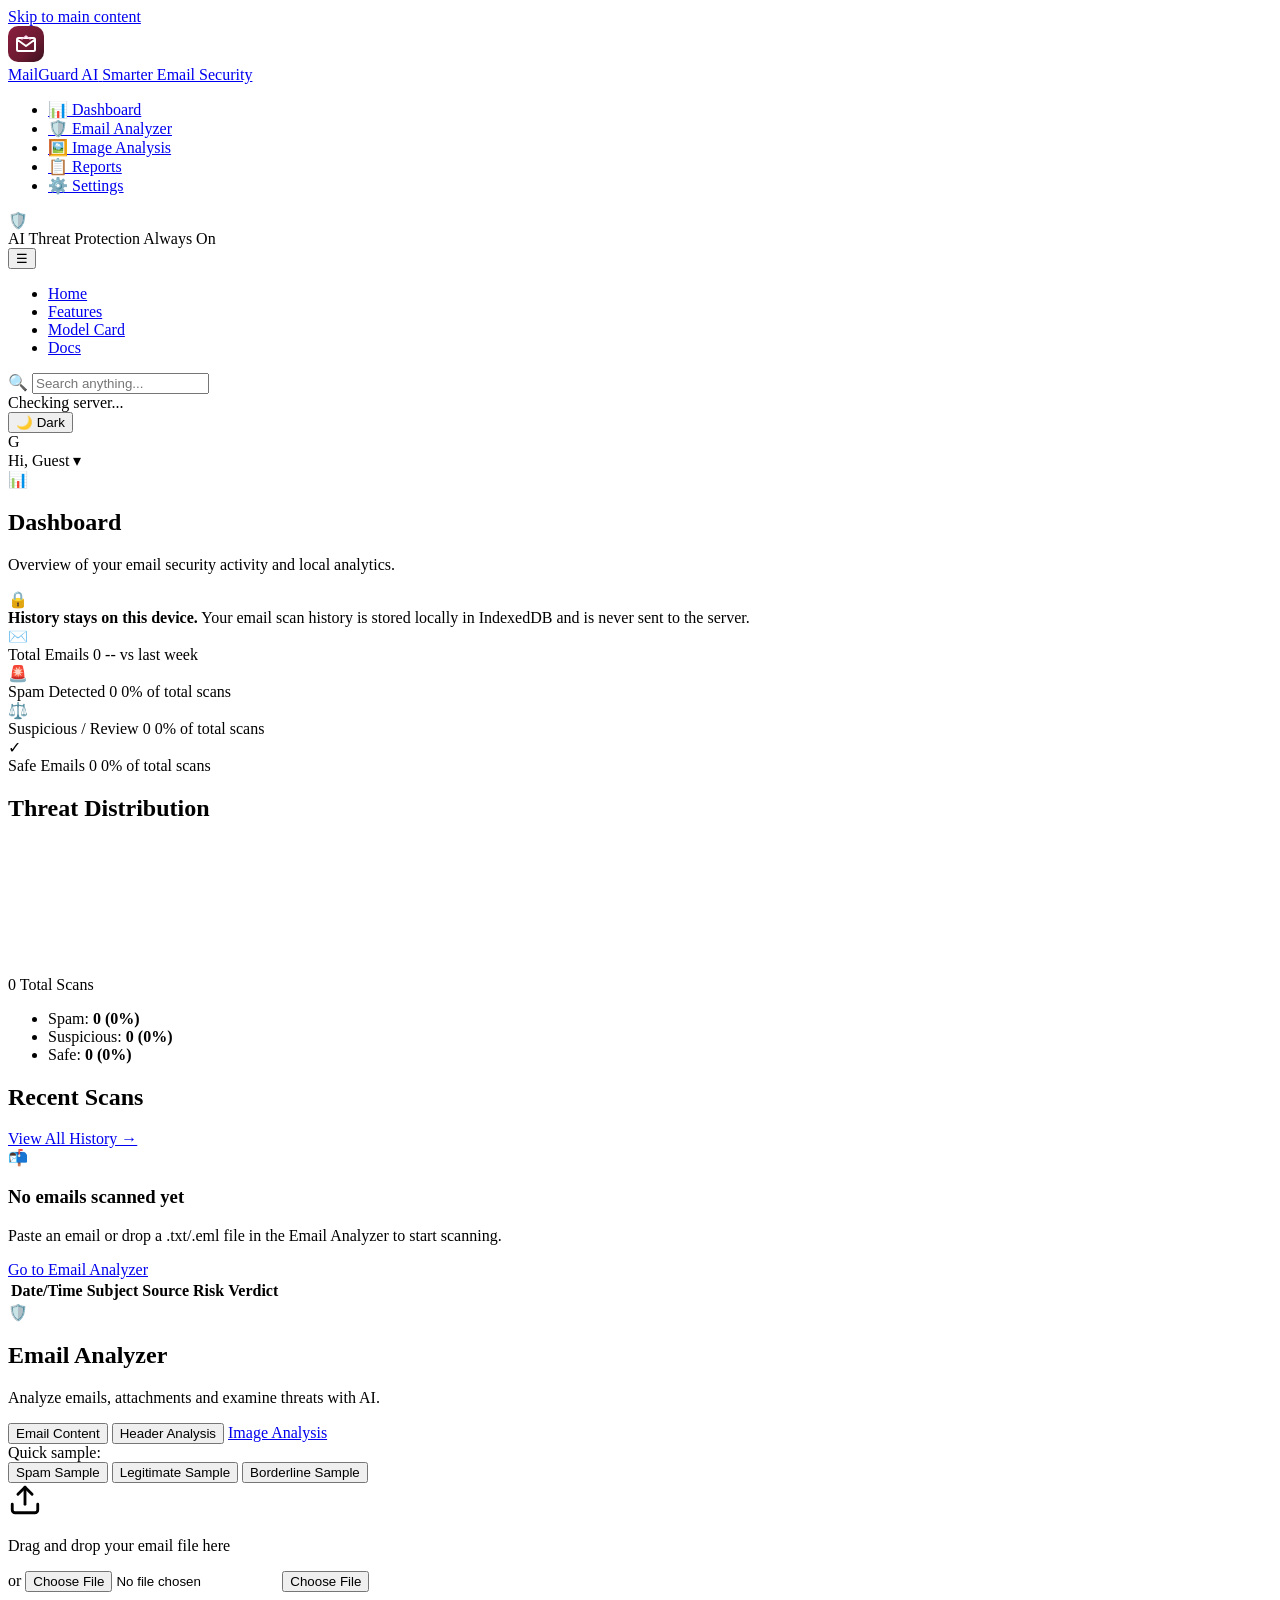
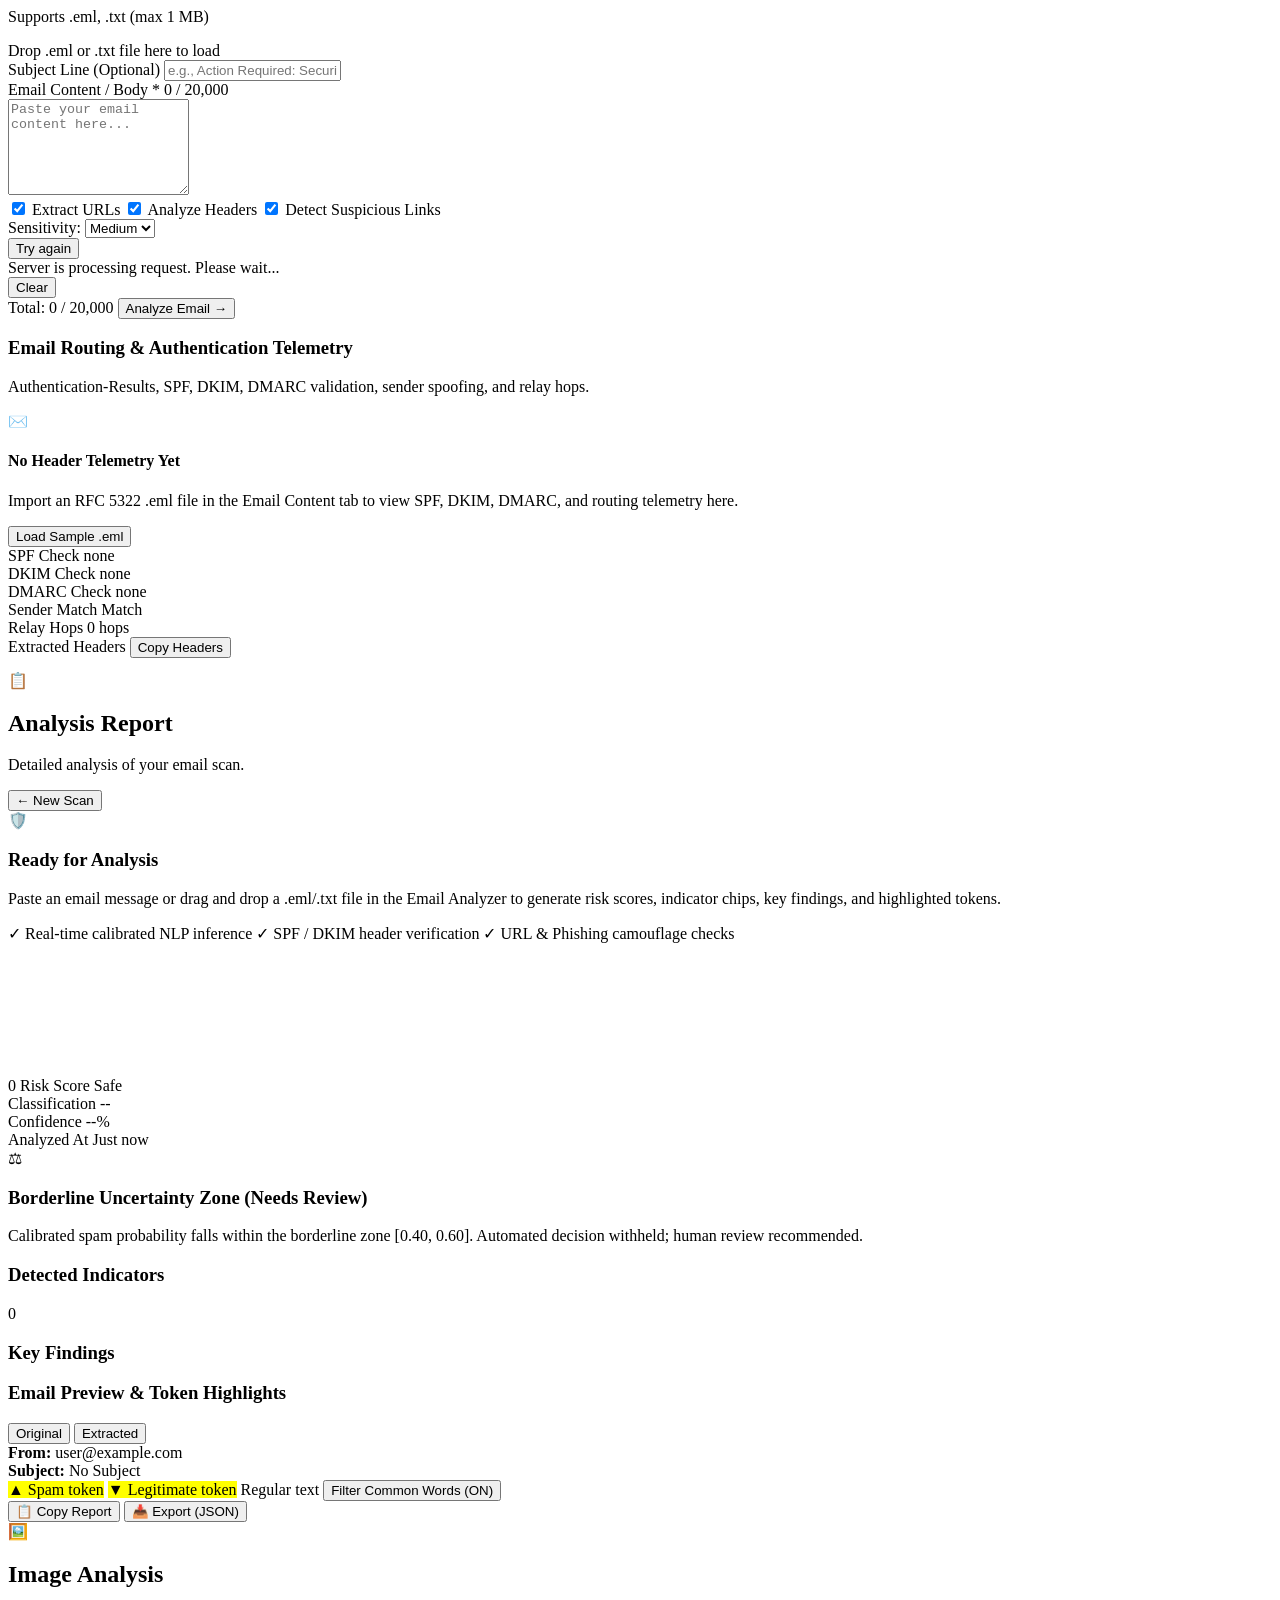
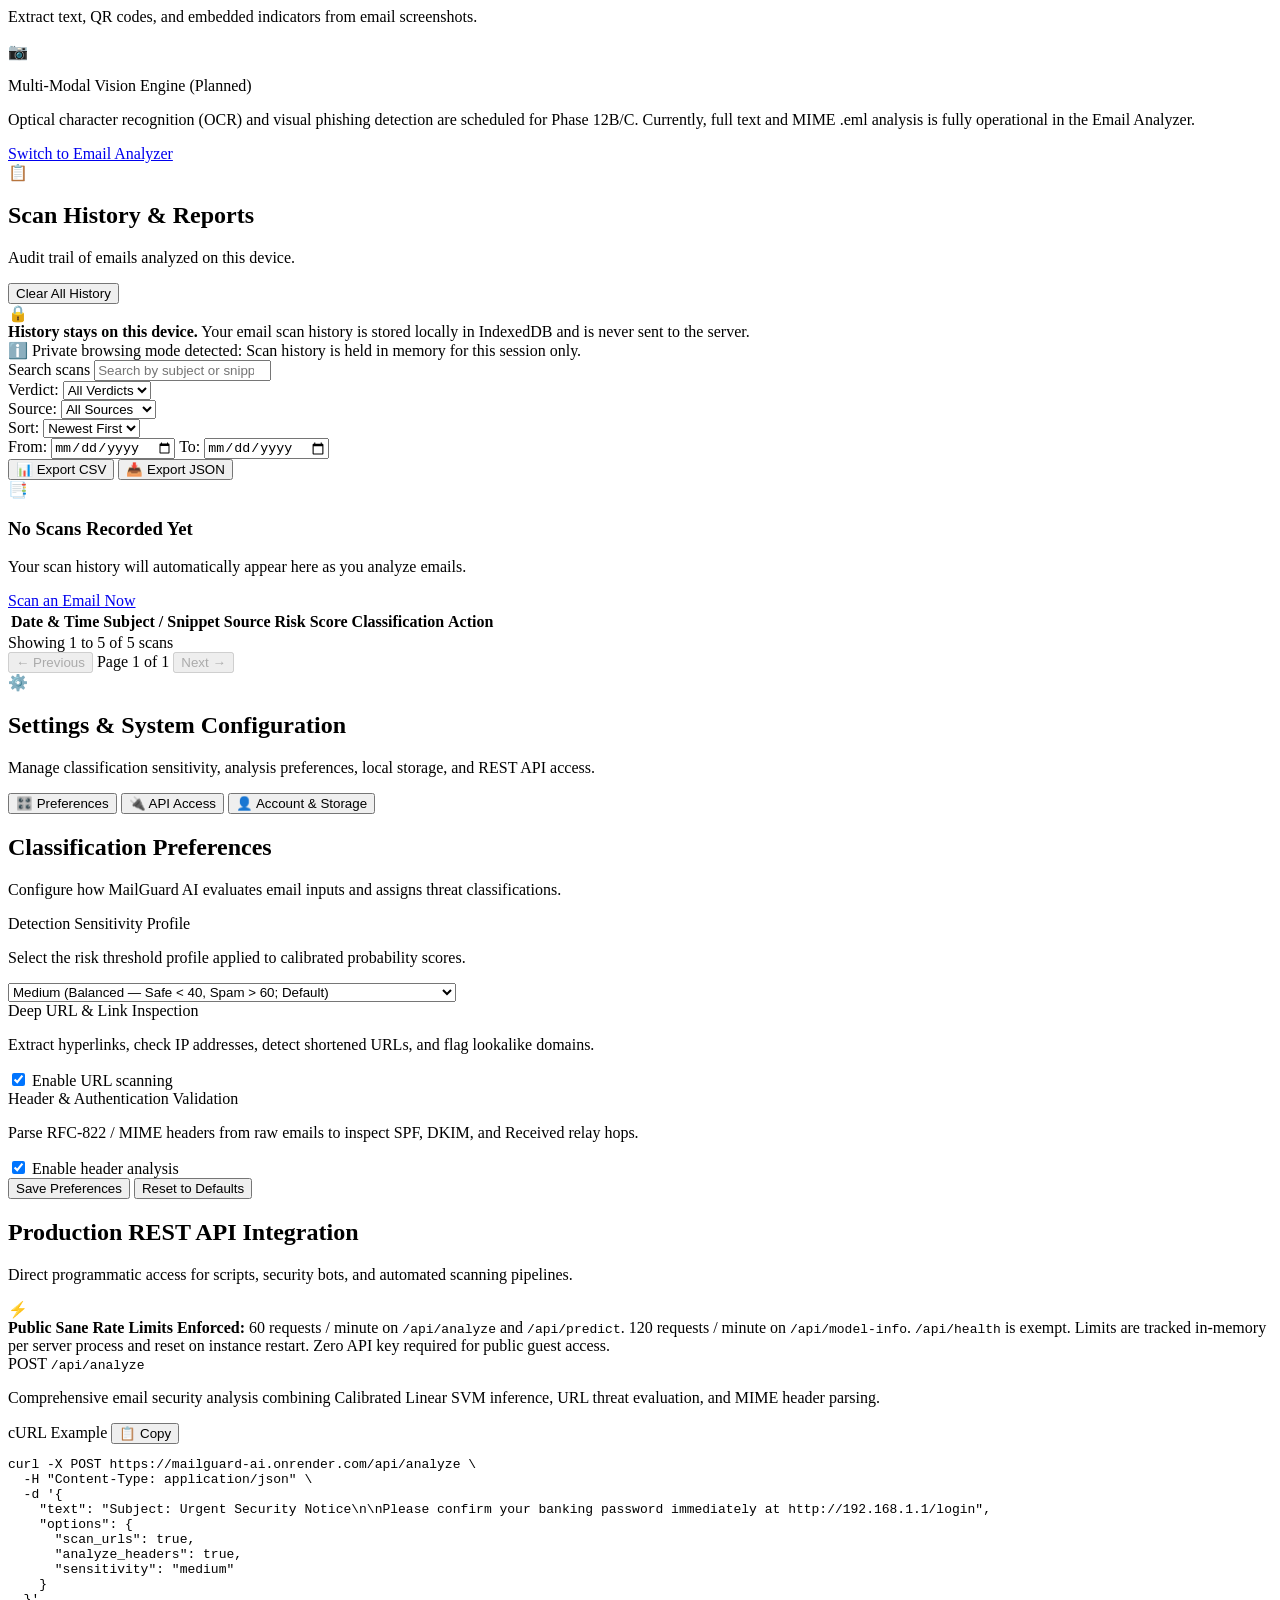
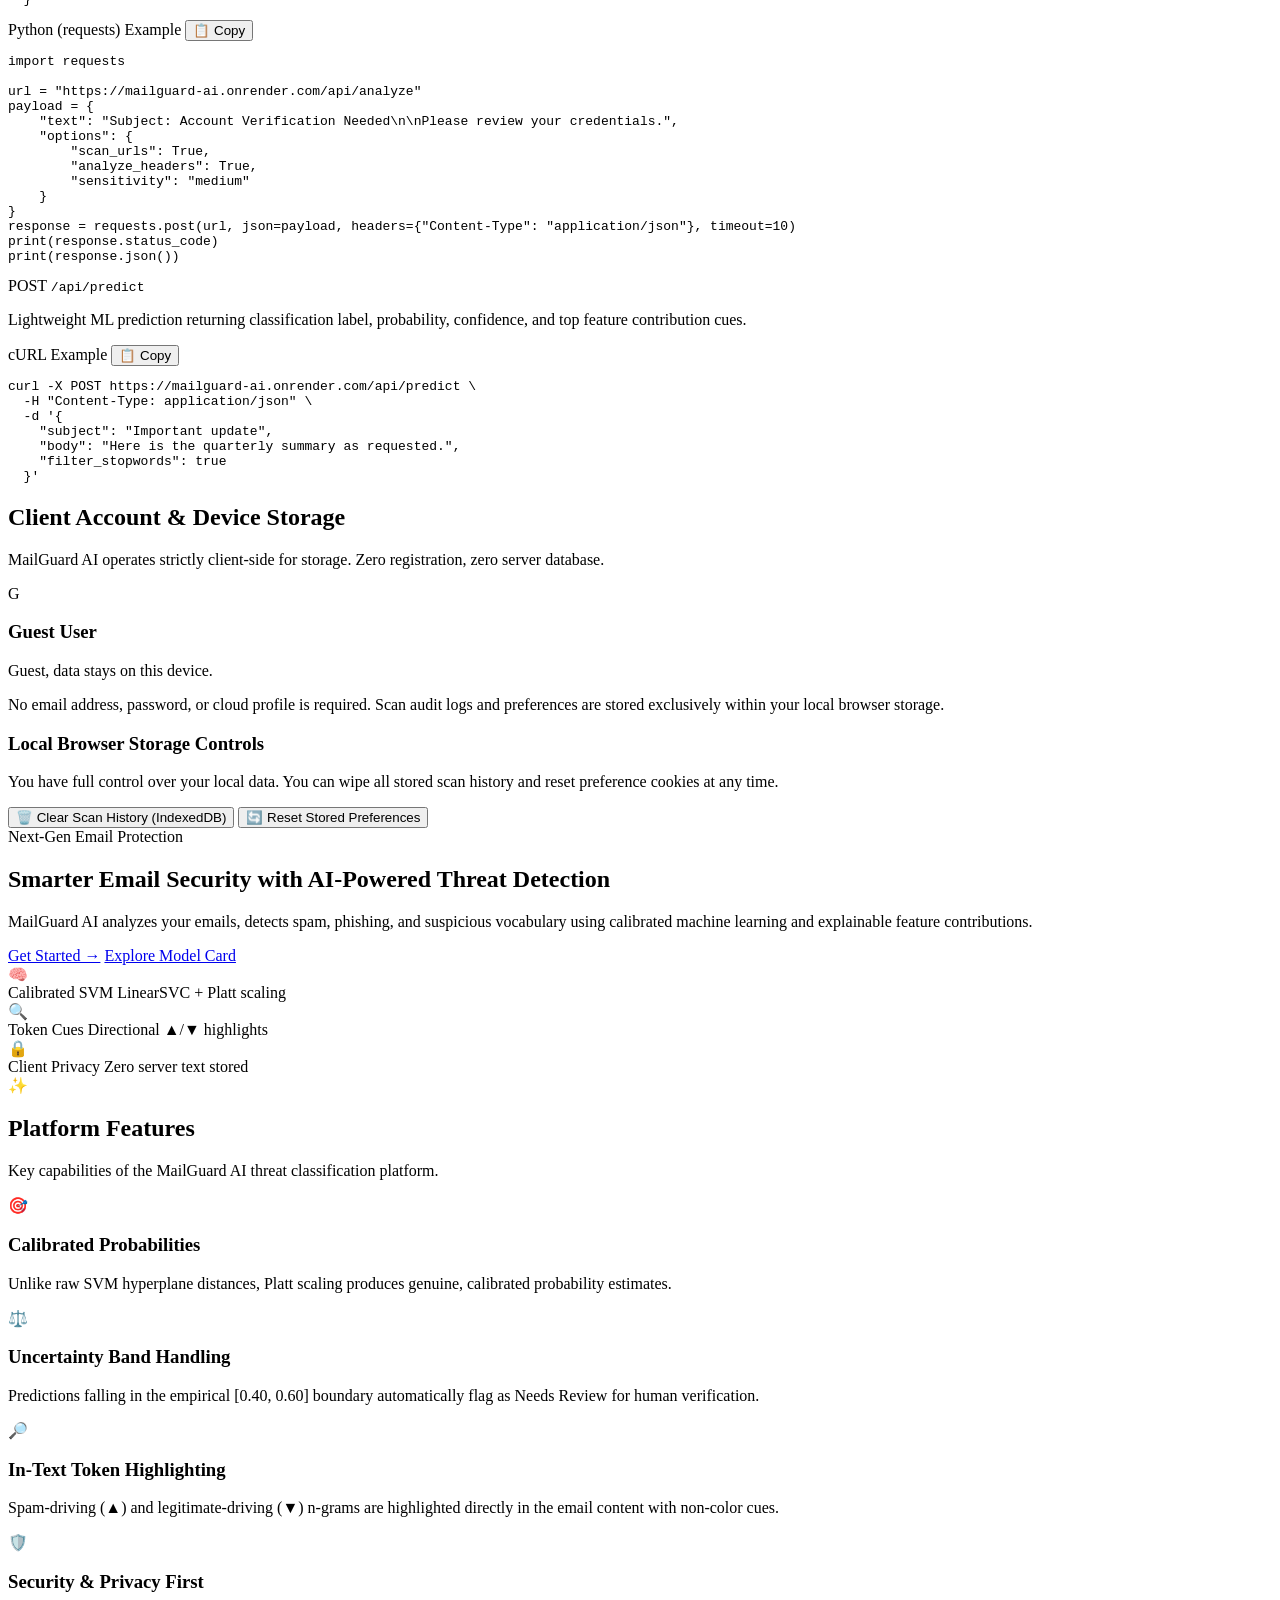
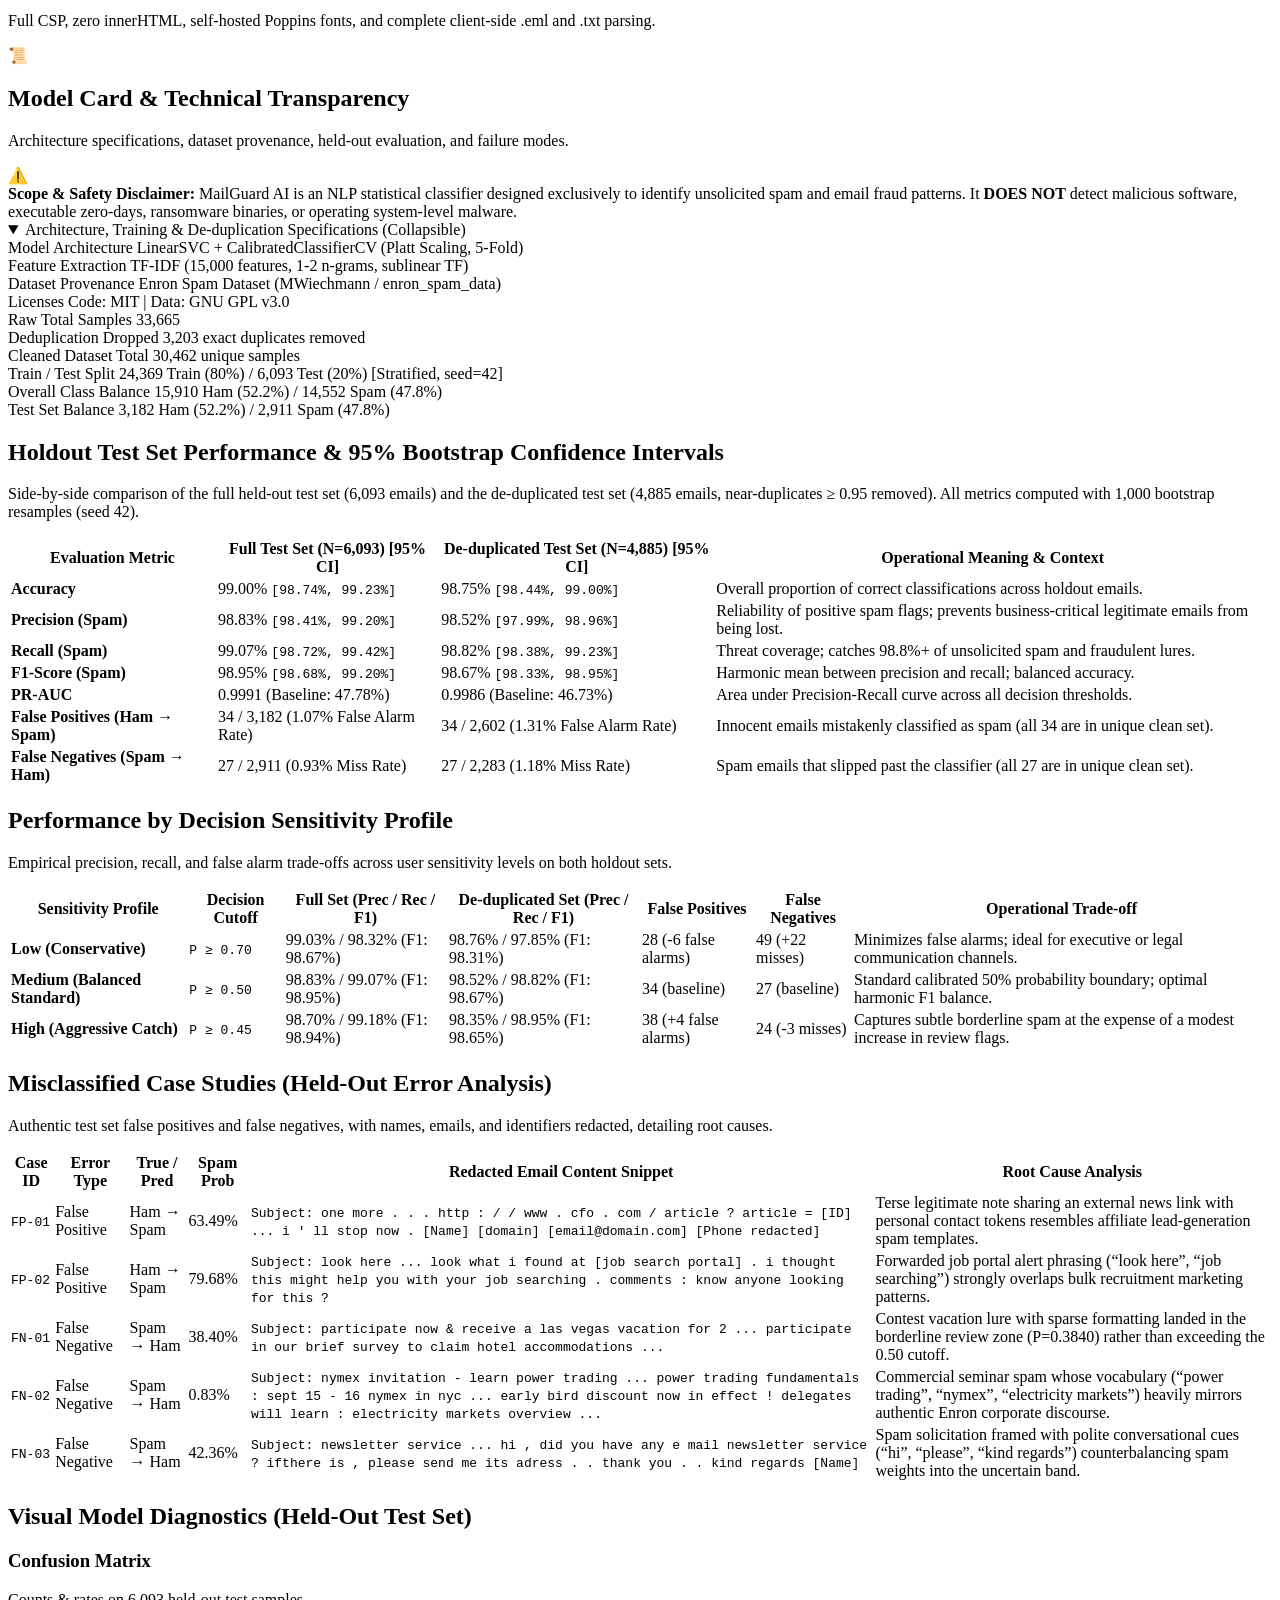
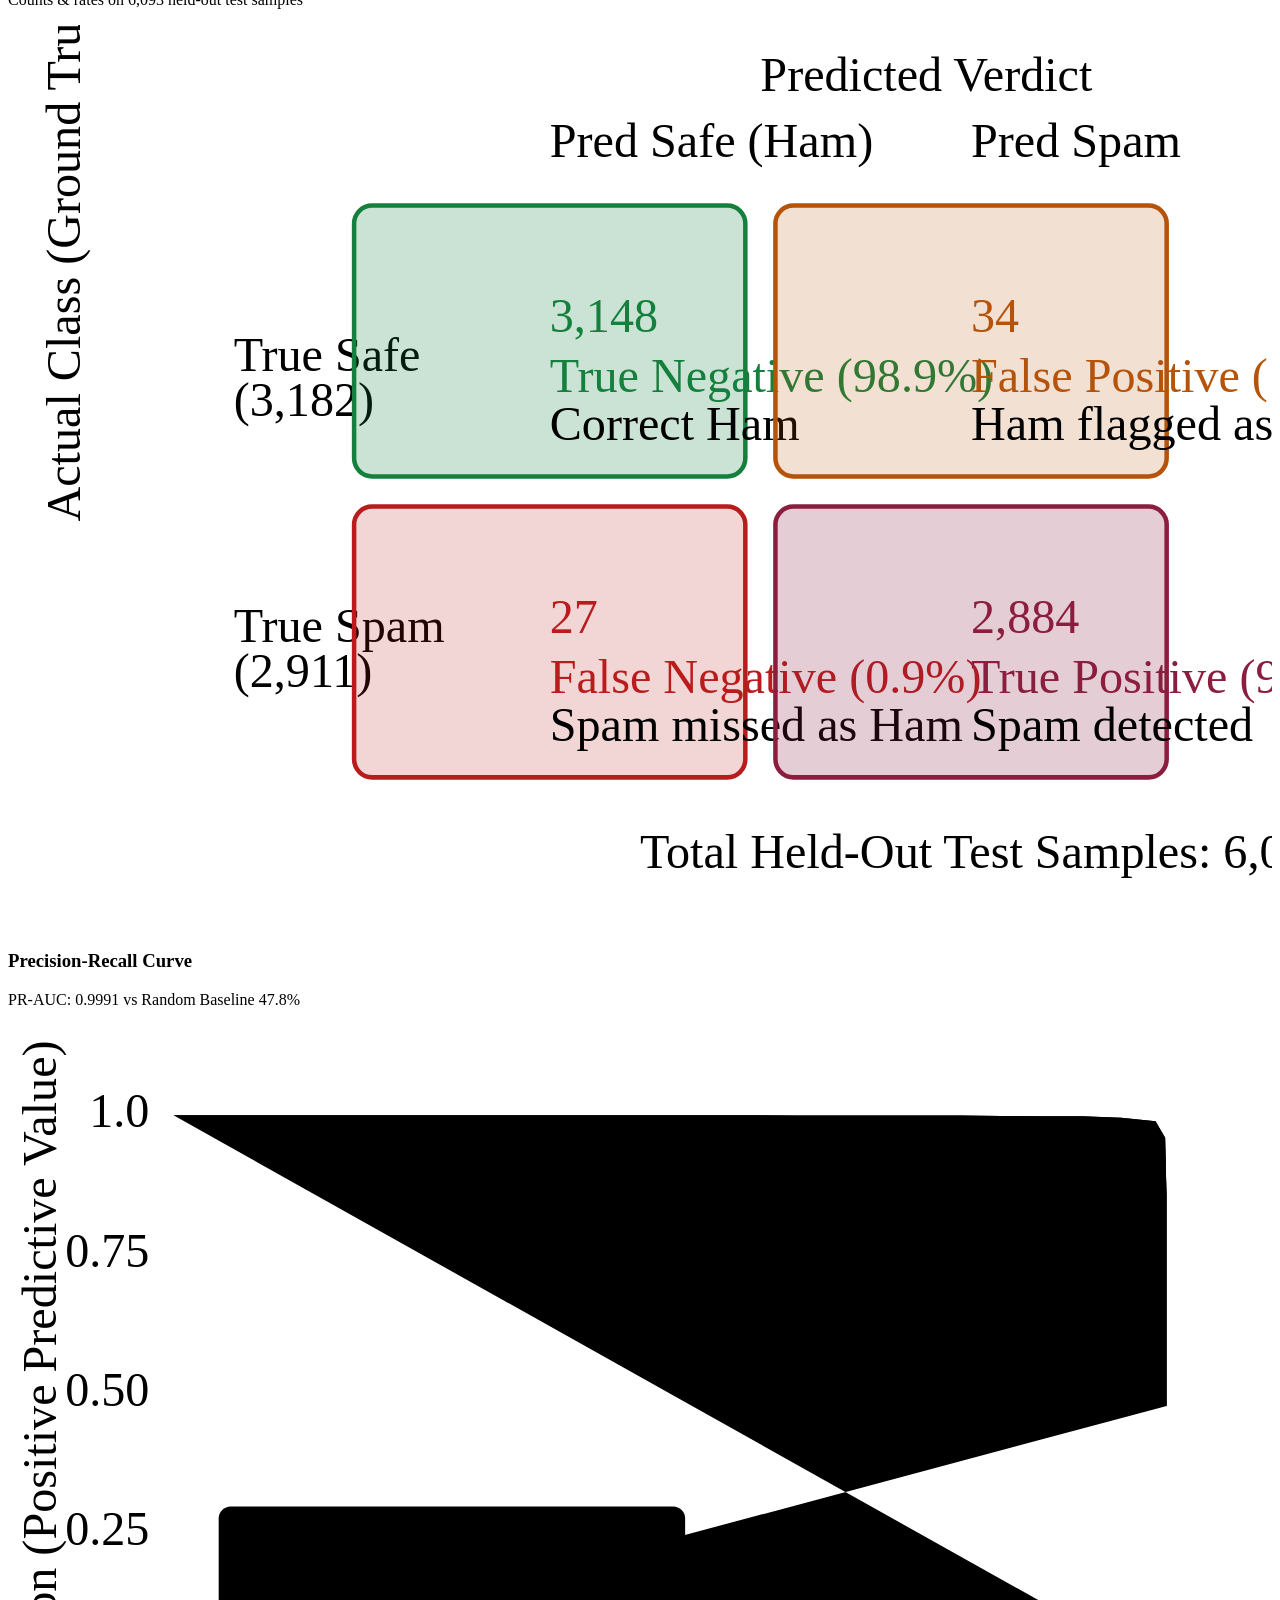
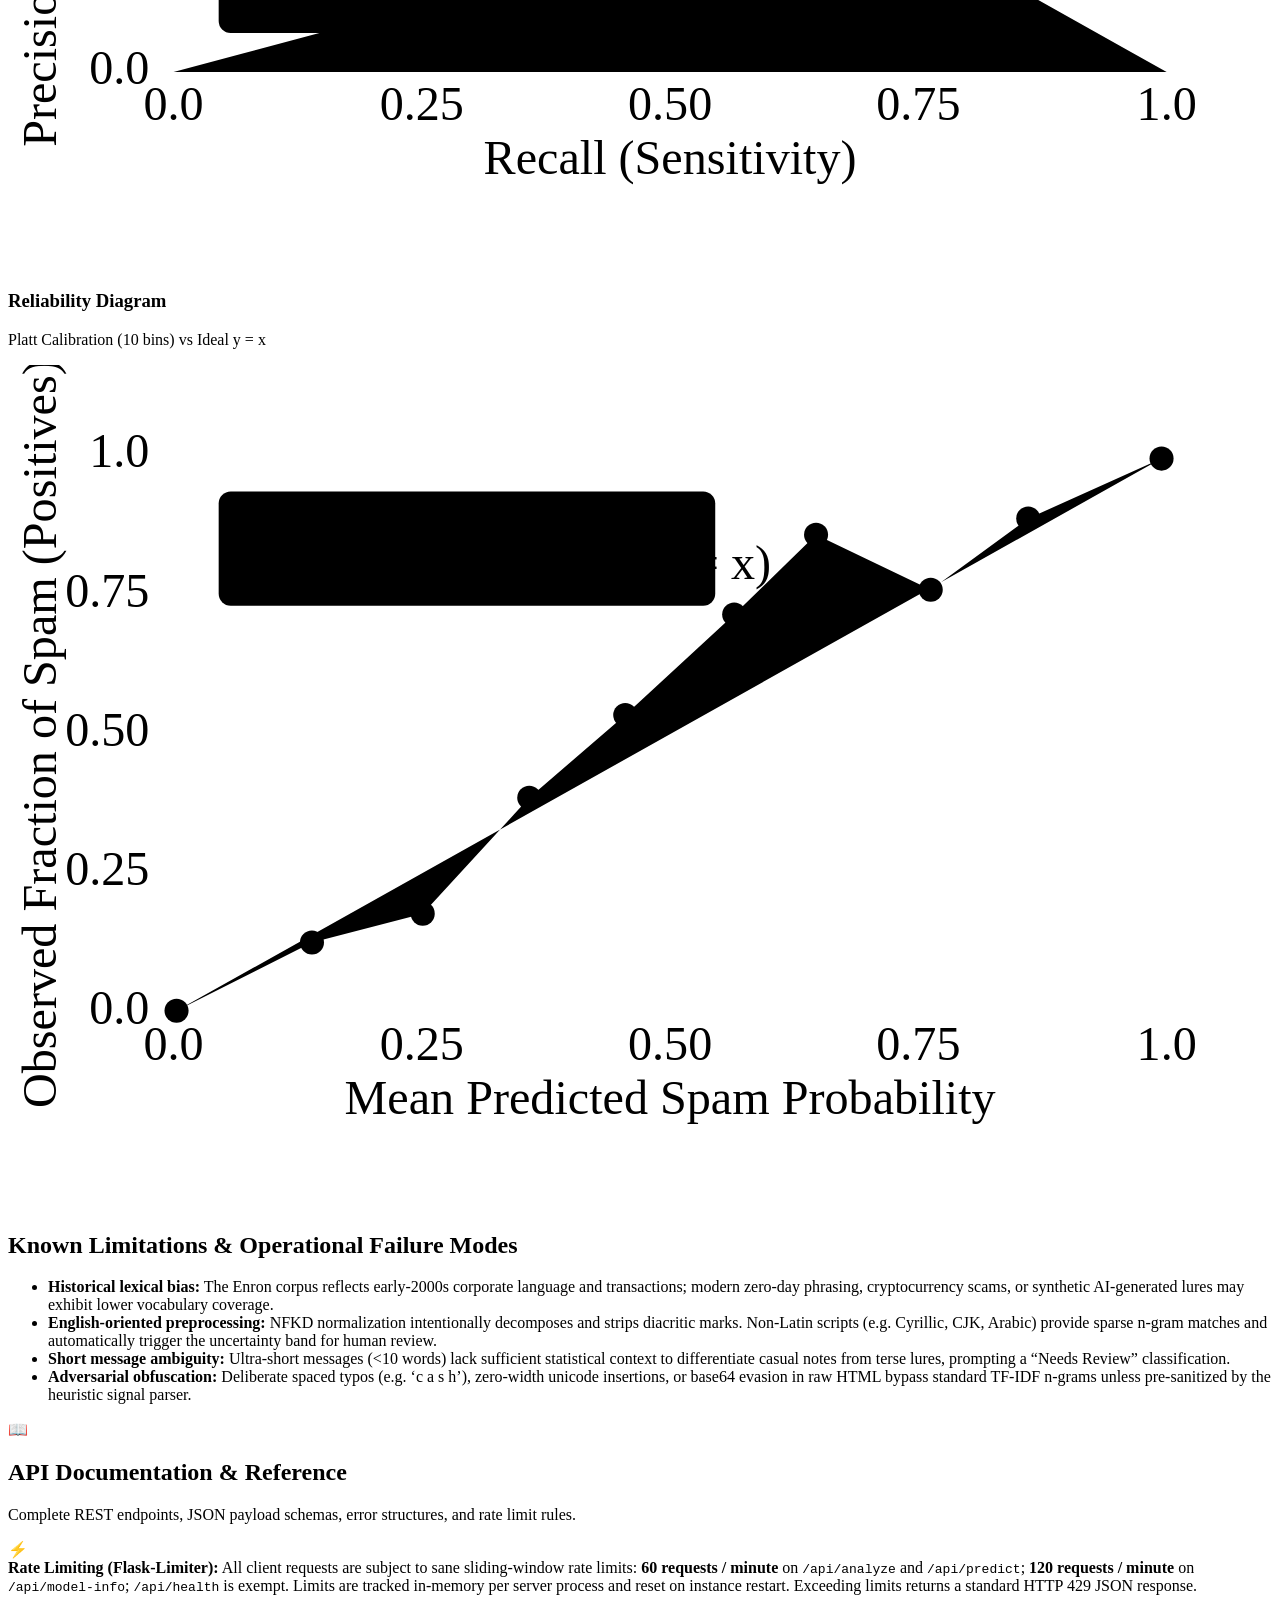
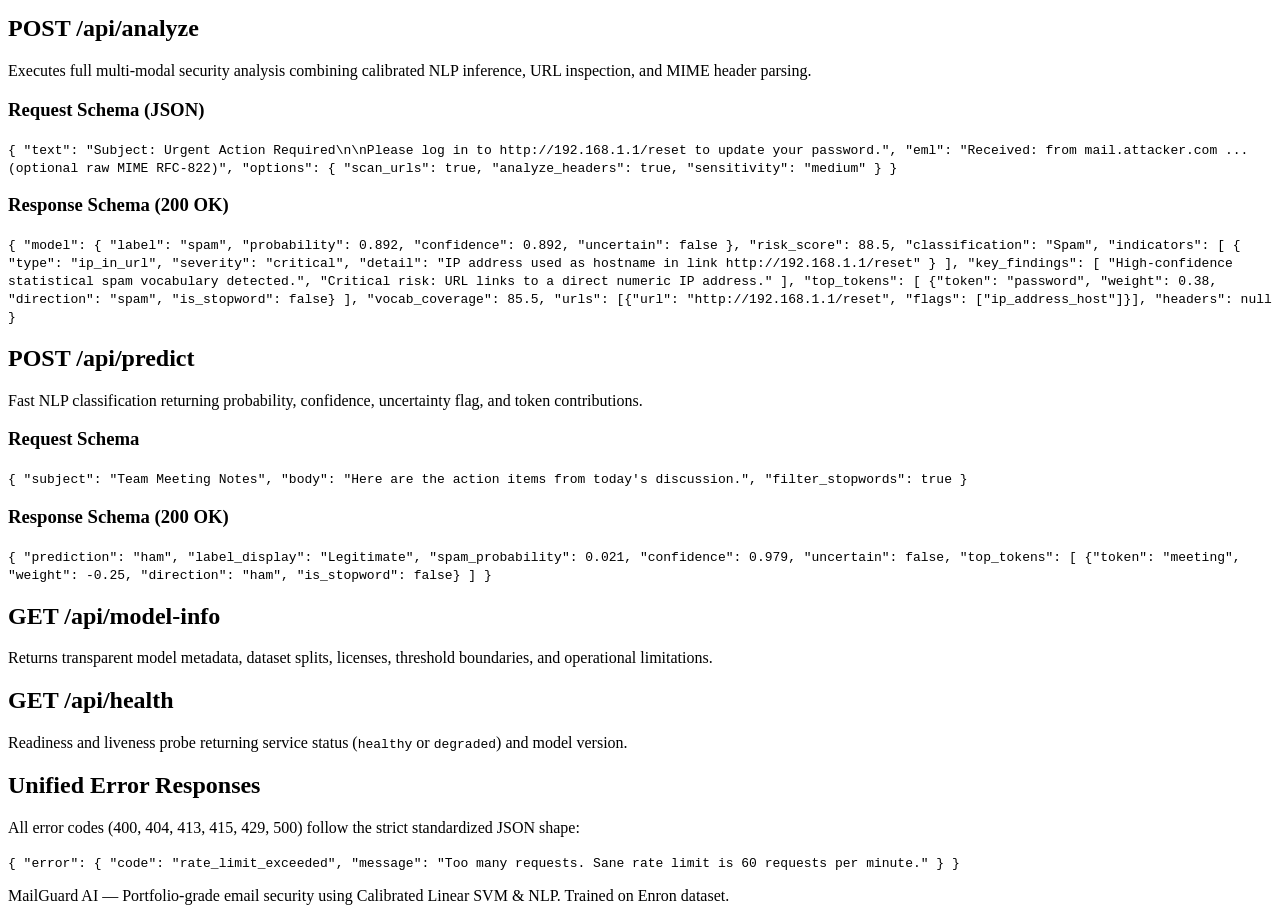
==== commit 6430740c: "fix(12E): carry-over" ====
--- a/templates/index.html
+++ b/templates/index.html
@@ -867,7 +867,7 @@
                     <span class="api-rate-icon" aria-hidden="true">⚡</span>
                     <div class="api-rate-info">
                       <strong>Public Sane Rate Limits Enforced:</strong>
-                      <span>60 requests / minute on <code>/api/analyze</code> and <code>/api/predict</code>. 120 requests / minute on <code>/api/model-info</code>. <code>/api/health</code> is exempt. Zero API key required for public guest access.</span>
+                      <span>60 requests / minute on <code>/api/analyze</code> and <code>/api/predict</code>. 120 requests / minute on <code>/api/model-info</code>. <code>/api/health</code> is exempt. Limits are tracked in-memory per server process and reset on instance restart. Zero API key required for public guest access.</span>
                     </div>
                   </div>
 
@@ -1133,61 +1133,175 @@
 
               <!-- Holdout Test Performance with Bootstrap 95% Confidence Intervals -->
               <div class="model-metrics-section">
-                <h2 class="metrics-table-title">Holdout Test Set Performance & 95% Bootstrap Confidence Intervals</h2>
-                <p class="settings-help">Computed on 6,093 held-out test emails using 1,000 bootstrap resamples with seed 42.</p>
+                <h2 class="metrics-table-title">Holdout Test Set Performance &amp; 95% Bootstrap Confidence Intervals</h2>
+                <p class="settings-help">Side-by-side comparison of the full held-out test set (6,093 emails) and the de-duplicated test set (4,885 emails, near-duplicates &ge; 0.95 removed). All metrics computed with 1,000 bootstrap resamples (seed 42).</p>
 
                 <div class="table-responsive">
-                  <table class="metrics-table" aria-label="Holdout Test Performance and Confidence Intervals">
+                  <table class="metrics-table" aria-label="Holdout Test Performance and Confidence Intervals Comparison">
                     <thead>
                       <tr>
-                        <th scope="col">Metric</th>
-                        <th scope="col">Point Estimate</th>
-                        <th scope="col">95% Confidence Interval</th>
-                        <th scope="col">Operational Meaning</th>
+                        <th scope="col">Evaluation Metric</th>
+                        <th scope="col">Full Test Set (N=6,093) [95% CI]</th>
+                        <th scope="col">De-duplicated Test Set (N=4,885) [95% CI]</th>
+                        <th scope="col">Operational Meaning &amp; Context</th>
                       </tr>
                     </thead>
                     <tbody>
                       <tr>
                         <td><strong>Accuracy</strong></td>
-                        <td id="meta-acc">99.00%</td>
-                        <td>[98.74%, 99.23%]</td>
-                        <td>Overall correct classification across all test emails</td>
+                        <td><span id="meta-acc">99.00%</span> <code>[98.74%, 99.23%]</code></td>
+                        <td><span>98.75%</span> <code>[98.44%, 99.00%]</code></td>
+                        <td>Overall proportion of correct classifications across holdout emails.</td>
                       </tr>
                       <tr>
                         <td><strong>Precision (Spam)</strong></td>
-                        <td id="meta-prec">98.83%</td>
-                        <td>[98.41%, 99.20%]</td>
-                        <td>Reliability of spam flags; minimises costly false alarms</td>
+                        <td><span id="meta-prec">98.83%</span> <code>[98.41%, 99.20%]</code></td>
+                        <td><span>98.52%</span> <code>[97.99%, 98.96%]</code></td>
+                        <td>Reliability of positive spam flags; prevents business-critical legitimate emails from being lost.</td>
                       </tr>
                       <tr>
                         <td><strong>Recall (Spam)</strong></td>
-                        <td id="meta-rec">99.07%</td>
-                        <td>[98.72%, 99.42%]</td>
-                        <td>Coverage; catches 99+ out of 100 incoming spam messages</td>
+                        <td><span id="meta-rec">99.07%</span> <code>[98.72%, 99.42%]</code></td>
+                        <td><span>98.82%</span> <code>[98.38%, 99.23%]</code></td>
+                        <td>Threat coverage; catches 98.8%+ of unsolicited spam and fraudulent lures.</td>
                       </tr>
                       <tr>
                         <td><strong>F1-Score (Spam)</strong></td>
-                        <td id="meta-f1">98.95%</td>
-                        <td>[98.68%, 99.20%]</td>
-                        <td>Harmonic balance between precision and recall</td>
+                        <td><span id="meta-f1">98.95%</span> <code>[98.68%, 99.20%]</code></td>
+                        <td><span>98.67%</span> <code>[98.33%, 98.95%]</code></td>
+                        <td>Harmonic mean between precision and recall; balanced accuracy.</td>
                       </tr>
                       <tr>
                         <td><strong>PR-AUC</strong></td>
-                        <td id="meta-pr-auc">0.9991</td>
-                        <td>Baseline: 0.4778</td>
-                        <td>Area under Precision-Recall curve across all decision thresholds</td>
-                      </tr>
-                      <tr>
-                        <td><strong>False Positives (Ham → Spam)</strong></td>
-                        <td id="meta-fp">34 / 3,182</td>
-                        <td>1.07% False Alarm Rate</td>
-                        <td>Important business communications mistakenly marked spam</td>
-                      </tr>
-                      <tr>
-                        <td><strong>False Negatives (Spam → Ham)</strong></td>
-                        <td id="meta-fn">27 / 2,911</td>
-                        <td>0.93% Miss Rate</td>
-                        <td>Spam or fraudulent emails that leaked past the classifier</td>
+                        <td><span id="meta-pr-auc">0.9991</span> (Baseline: 47.78%)</td>
+                        <td><span>0.9986</span> (Baseline: 46.73%)</td>
+                        <td>Area under Precision-Recall curve across all decision thresholds.</td>
+                      </tr>
+                      <tr>
+                        <td><strong>False Positives (Ham &rarr; Spam)</strong></td>
+                        <td><span id="meta-fp">34 / 3,182</span> (1.07% False Alarm Rate)</td>
+                        <td><span>34 / 2,602</span> (1.31% False Alarm Rate)</td>
+                        <td>Innocent emails mistakenly classified as spam (all 34 are in unique clean set).</td>
+                      </tr>
+                      <tr>
+                        <td><strong>False Negatives (Spam &rarr; Ham)</strong></td>
+                        <td><span id="meta-fn">27 / 2,911</span> (0.93% Miss Rate)</td>
+                        <td><span>27 / 2,283</span> (1.18% Miss Rate)</td>
+                        <td>Spam emails that slipped past the classifier (all 27 are in unique clean set).</td>
+                      </tr>
+                    </tbody>
+                  </table>
+                </div>
+              </div>
+
+              <!-- Decision Boundary Sensitivity Performance Table -->
+              <div class="model-metrics-section">
+                <h2 class="metrics-table-title">Performance by Decision Sensitivity Profile</h2>
+                <p class="settings-help">Empirical precision, recall, and false alarm trade-offs across user sensitivity levels on both holdout sets.</p>
+
+                <div class="table-responsive">
+                  <table class="metrics-table" aria-label="Performance by Decision Sensitivity Profile">
+                    <thead>
+                      <tr>
+                        <th scope="col">Sensitivity Profile</th>
+                        <th scope="col">Decision Cutoff</th>
+                        <th scope="col">Full Set (Prec / Rec / F1)</th>
+                        <th scope="col">De-duplicated Set (Prec / Rec / F1)</th>
+                        <th scope="col">False Positives</th>
+                        <th scope="col">False Negatives</th>
+                        <th scope="col">Operational Trade-off</th>
+                      </tr>
+                    </thead>
+                    <tbody>
+                      <tr>
+                        <td><strong>Low (Conservative)</strong></td>
+                        <td><code>P &ge; 0.70</code></td>
+                        <td>99.03% / 98.32% (F1: 98.67%)</td>
+                        <td>98.76% / 97.85% (F1: 98.31%)</td>
+                        <td>28 (-6 false alarms)</td>
+                        <td>49 (+22 misses)</td>
+                        <td>Minimizes false alarms; ideal for executive or legal communication channels.</td>
+                      </tr>
+                      <tr>
+                        <td><strong>Medium (Balanced Standard)</strong></td>
+                        <td><code>P &ge; 0.50</code></td>
+                        <td>98.83% / 99.07% (F1: 98.95%)</td>
+                        <td>98.52% / 98.82% (F1: 98.67%)</td>
+                        <td>34 (baseline)</td>
+                        <td>27 (baseline)</td>
+                        <td>Standard calibrated 50% probability boundary; optimal harmonic F1 balance.</td>
+                      </tr>
+                      <tr>
+                        <td><strong>High (Aggressive Catch)</strong></td>
+                        <td><code>P &ge; 0.45</code></td>
+                        <td>98.70% / 99.18% (F1: 98.94%)</td>
+                        <td>98.35% / 98.95% (F1: 98.65%)</td>
+                        <td>38 (+4 false alarms)</td>
+                        <td>24 (-3 misses)</td>
+                        <td>Captures subtle borderline spam at the expense of a modest increase in review flags.</td>
+                      </tr>
+                    </tbody>
+                  </table>
+                </div>
+              </div>
+
+              <!-- Real Misclassified Case Studies (Names & Emails Redacted) -->
+              <div class="model-metrics-section">
+                <h2 class="metrics-table-title">Misclassified Case Studies (Held-Out Error Analysis)</h2>
+                <p class="settings-help">Authentic test set false positives and false negatives, with names, emails, and identifiers redacted, detailing root causes.</p>
+
+                <div class="table-responsive">
+                  <table class="metrics-table" aria-label="Misclassified Examples and Root Cause Analysis">
+                    <thead>
+                      <tr>
+                        <th scope="col">Case ID</th>
+                        <th scope="col">Error Type</th>
+                        <th scope="col">True / Pred</th>
+                        <th scope="col">Spam Prob</th>
+                        <th scope="col">Redacted Email Content Snippet</th>
+                        <th scope="col">Root Cause Analysis</th>
+                      </tr>
+                    </thead>
+                    <tbody>
+                      <tr>
+                        <td><code>FP-01</code></td>
+                        <td><span class="badge badge-warn">False Positive</span></td>
+                        <td>Ham &rarr; Spam</td>
+                        <td>63.49%</td>
+                        <td><code>Subject: one more . . . http : / / www . cfo . com / article ? article = [ID] ... i ' ll stop now . [Name] [domain] [email@domain.com] [Phone redacted]</code></td>
+                        <td>Terse legitimate note sharing an external news link with personal contact tokens resembles affiliate lead-generation spam templates.</td>
+                      </tr>
+                      <tr>
+                        <td><code>FP-02</code></td>
+                        <td><span class="badge badge-warn">False Positive</span></td>
+                        <td>Ham &rarr; Spam</td>
+                        <td>79.68%</td>
+                        <td><code>Subject: look here ... look what i found at [job search portal] . i thought this might help you with your job searching . comments : know anyone looking for this ?</code></td>
+                        <td>Forwarded job portal alert phrasing (&ldquo;look here&rdquo;, &ldquo;job searching&rdquo;) strongly overlaps bulk recruitment marketing patterns.</td>
+                      </tr>
+                      <tr>
+                        <td><code>FN-01</code></td>
+                        <td><span class="badge badge-fail">False Negative</span></td>
+                        <td>Spam &rarr; Ham</td>
+                        <td>38.40%</td>
+                        <td><code>Subject: participate now &amp; receive a las vegas vacation for 2 ... participate in our brief survey to claim hotel accommodations ...</code></td>
+                        <td>Contest vacation lure with sparse formatting landed in the borderline review zone (P=0.3840) rather than exceeding the 0.50 cutoff.</td>
+                      </tr>
+                      <tr>
+                        <td><code>FN-02</code></td>
+                        <td><span class="badge badge-fail">False Negative</span></td>
+                        <td>Spam &rarr; Ham</td>
+                        <td>0.83%</td>
+                        <td><code>Subject: nymex invitation - learn power trading ... power trading fundamentals : sept 15 - 16 nymex in nyc ... early bird discount now in effect ! delegates will learn : electricity markets overview ...</code></td>
+                        <td>Commercial seminar spam whose vocabulary (&ldquo;power trading&rdquo;, &ldquo;nymex&rdquo;, &ldquo;electricity markets&rdquo;) heavily mirrors authentic Enron corporate discourse.</td>
+                      </tr>
+                      <tr>
+                        <td><code>FN-03</code></td>
+                        <td><span class="badge badge-fail">False Negative</span></td>
+                        <td>Spam &rarr; Ham</td>
+                        <td>42.36%</td>
+                        <td><code>Subject: newsletter service ... hi , did you have any e mail newsletter service ? ifthere is , please send me its adress . . thank you . . kind regards [Name]</code></td>
+                        <td>Spam solicitation framed with polite conversational cues (&ldquo;hi&rdquo;, &ldquo;please&rdquo;, &ldquo;kind regards&rdquo;) counterbalancing spam weights into the uncertain band.</td>
                       </tr>
                     </tbody>
                   </table>
@@ -1373,7 +1487,7 @@
                   <span class="api-rate-icon" aria-hidden="true">⚡</span>
                   <div class="api-rate-info">
                     <strong>Rate Limiting (Flask-Limiter):</strong>
-                    <span>All client requests are subject to sane sliding-window rate limits: <strong>60 requests / minute</strong> on <code>/api/analyze</code> and <code>/api/predict</code>; <strong>120 requests / minute</strong> on <code>/api/model-info</code>; <code>/api/health</code> is exempt. Exceeding limits returns a standard HTTP 429 JSON response.</span>
+                    <span>All client requests are subject to sane sliding-window rate limits: <strong>60 requests / minute</strong> on <code>/api/analyze</code> and <code>/api/predict</code>; <strong>120 requests / minute</strong> on <code>/api/model-info</code>; <code>/api/health</code> is exempt. Limits are tracked in-memory per server process and reset on instance restart. Exceeding limits returns a standard HTTP 429 JSON response.</span>
                   </div>
                 </div>
 
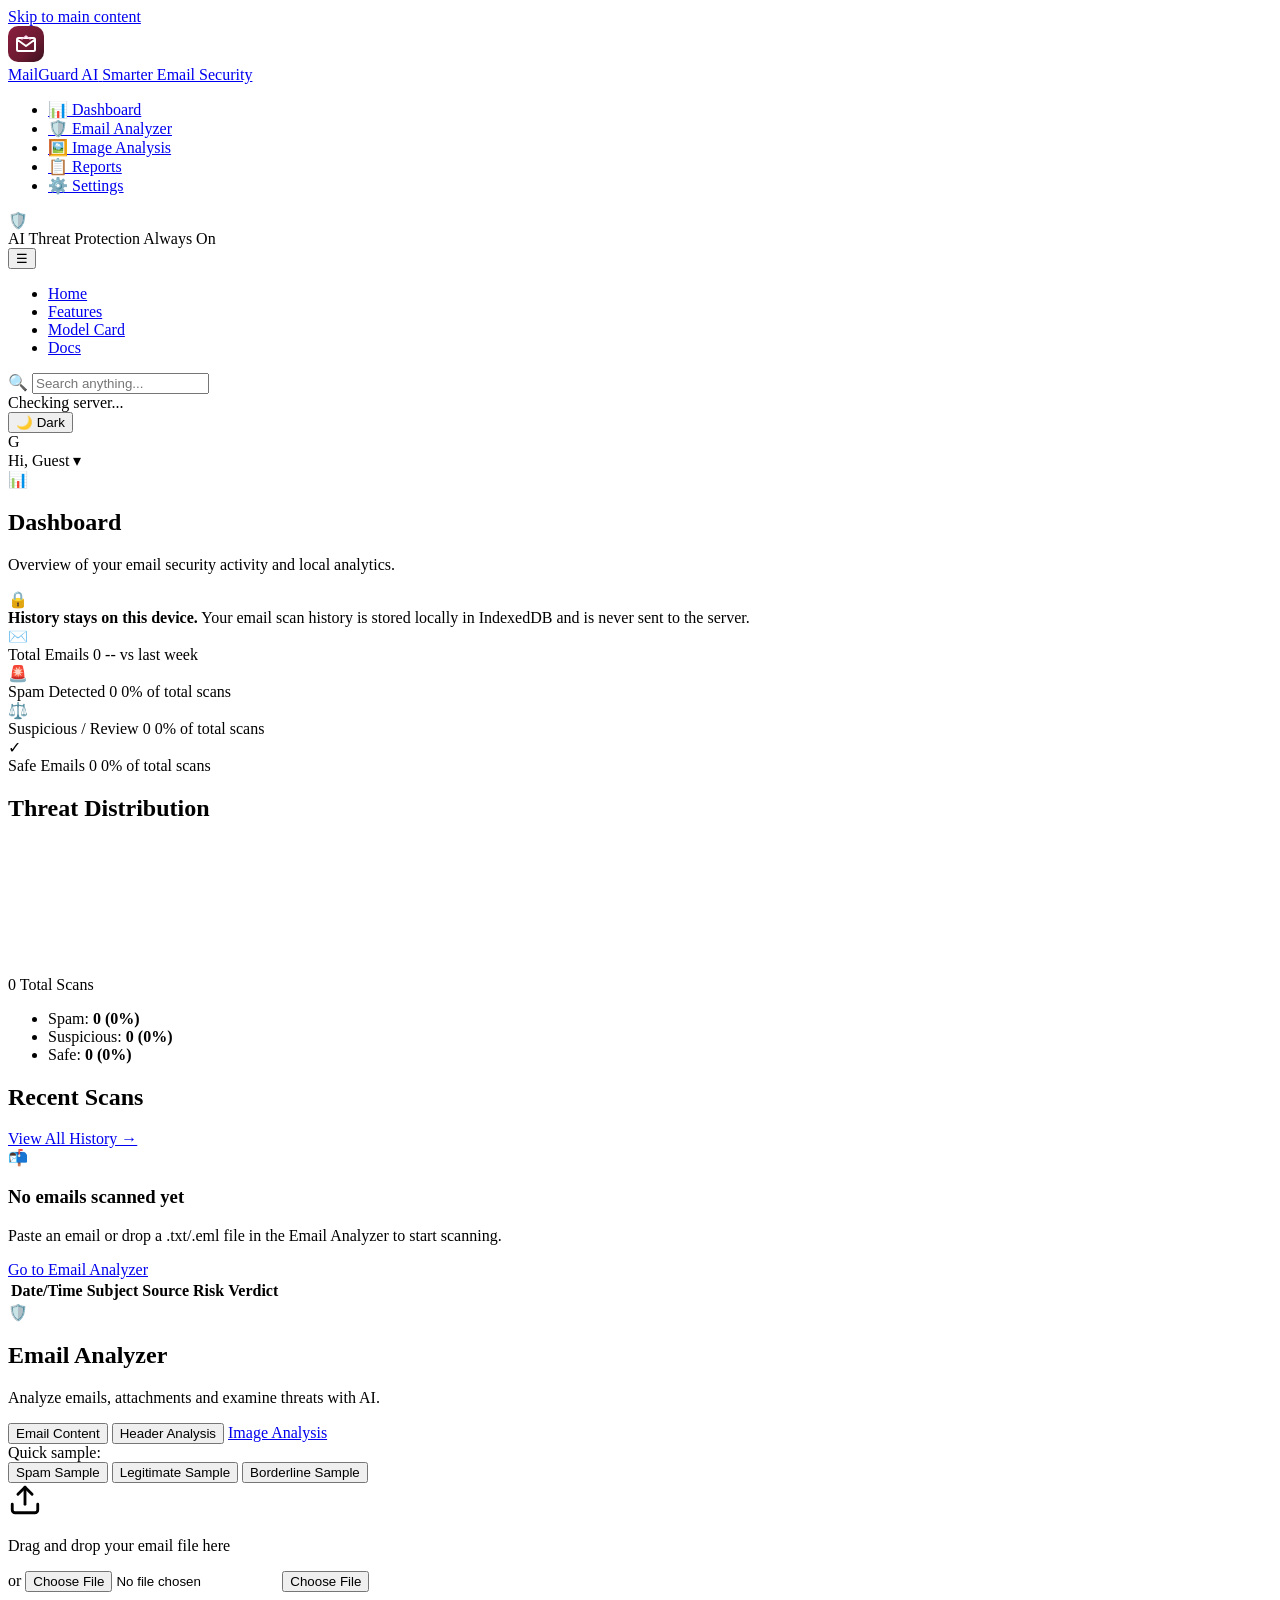
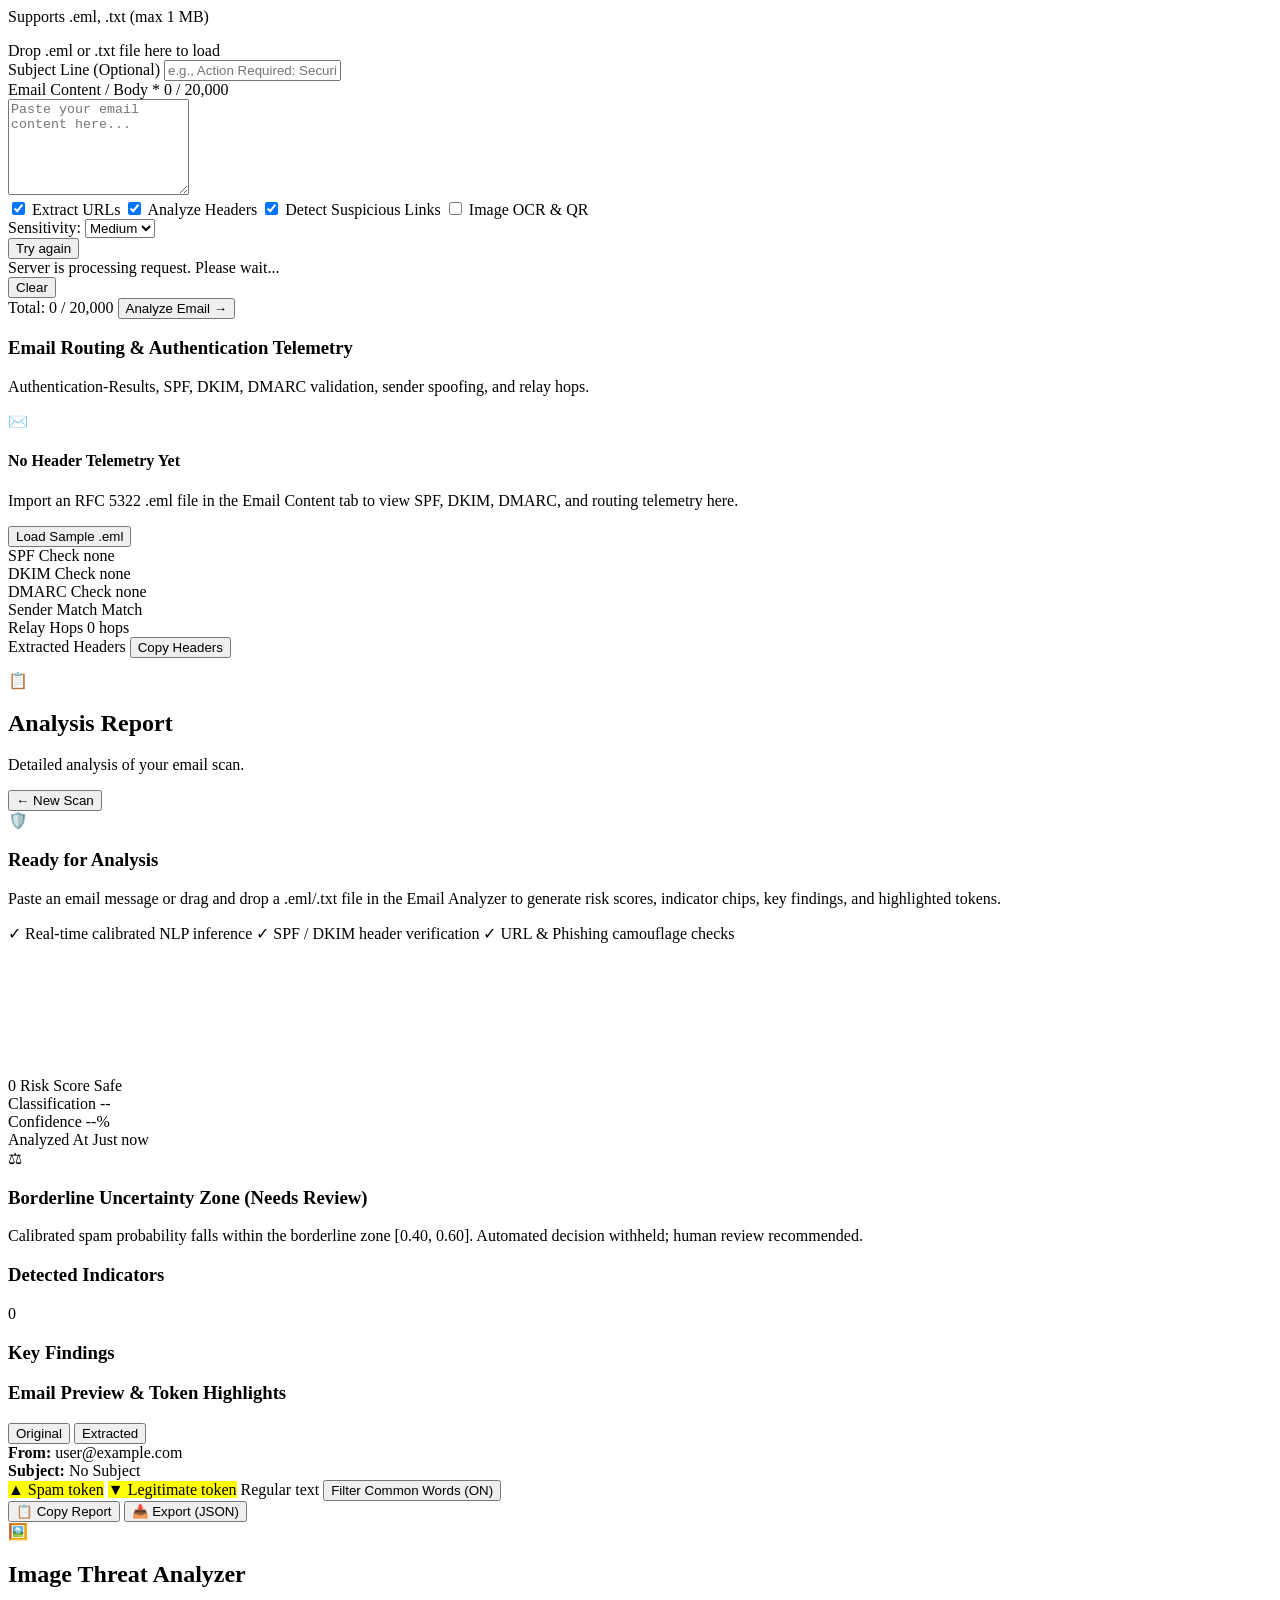
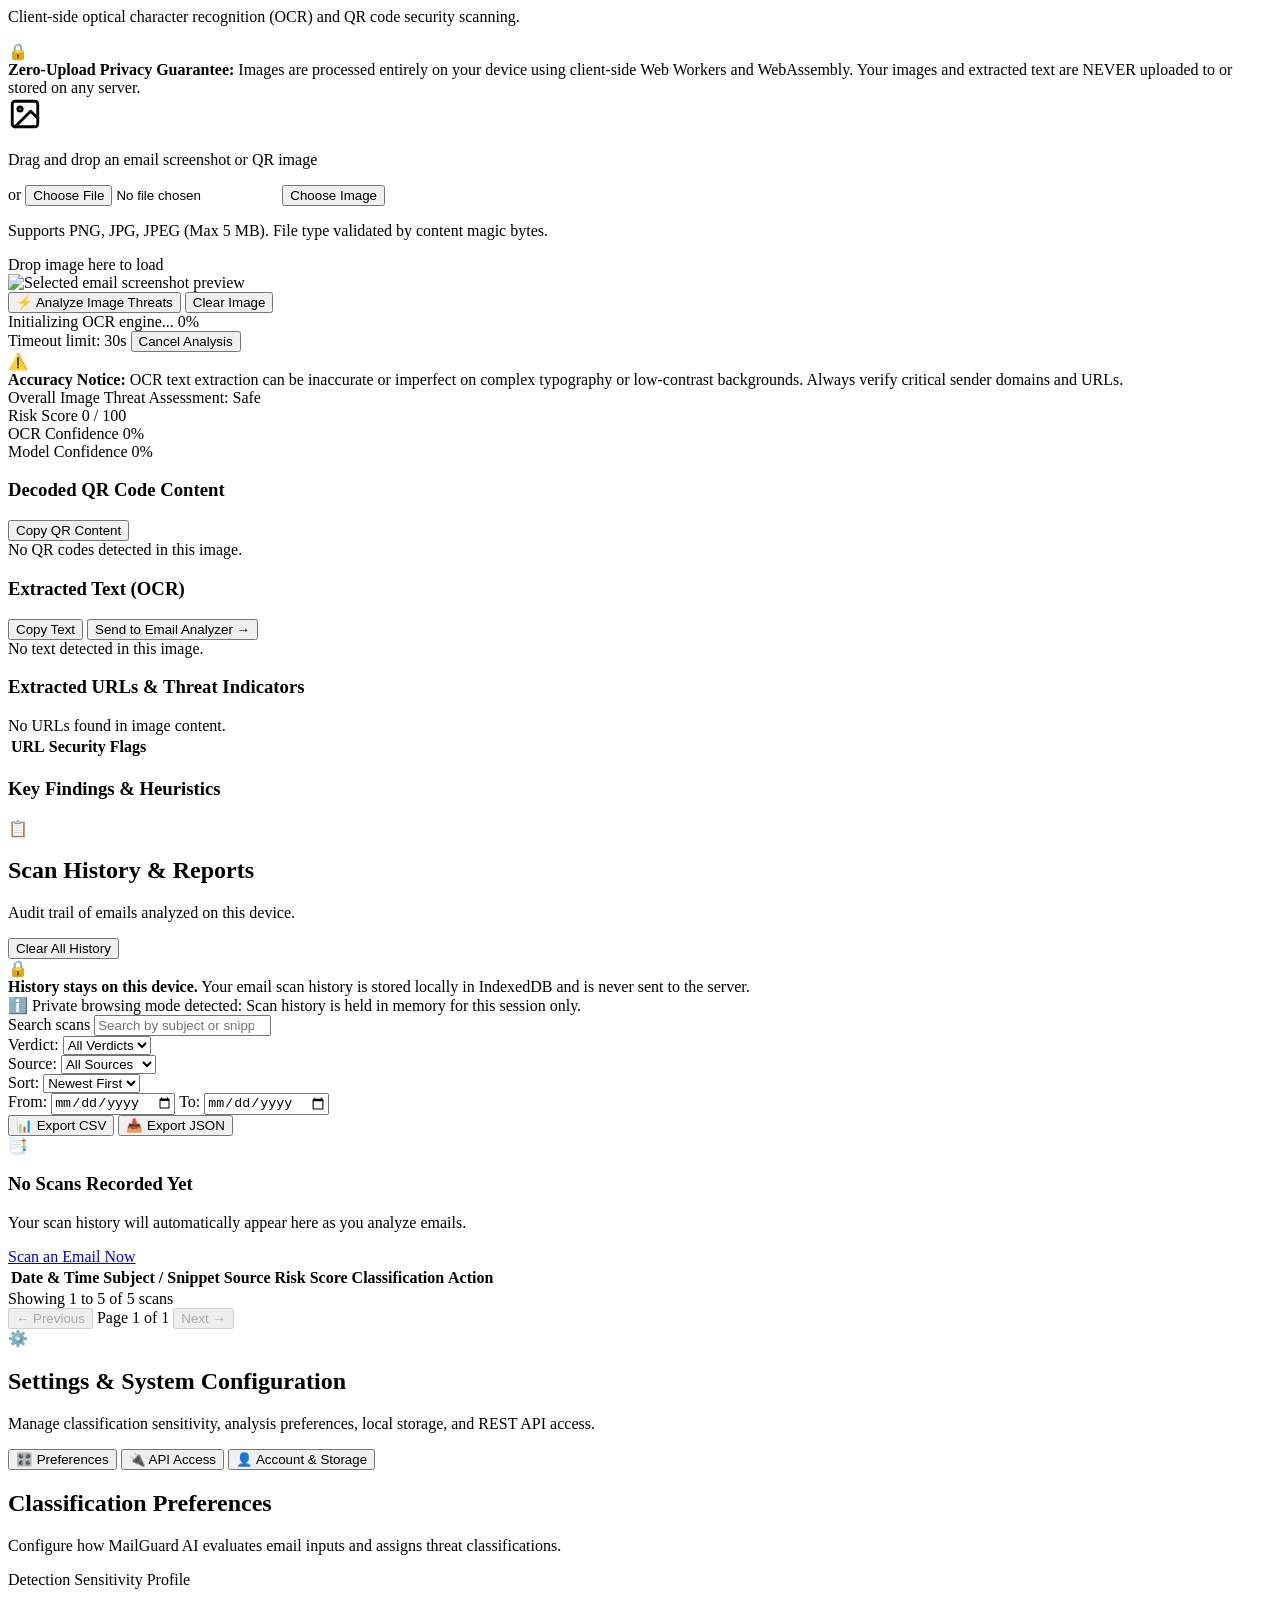
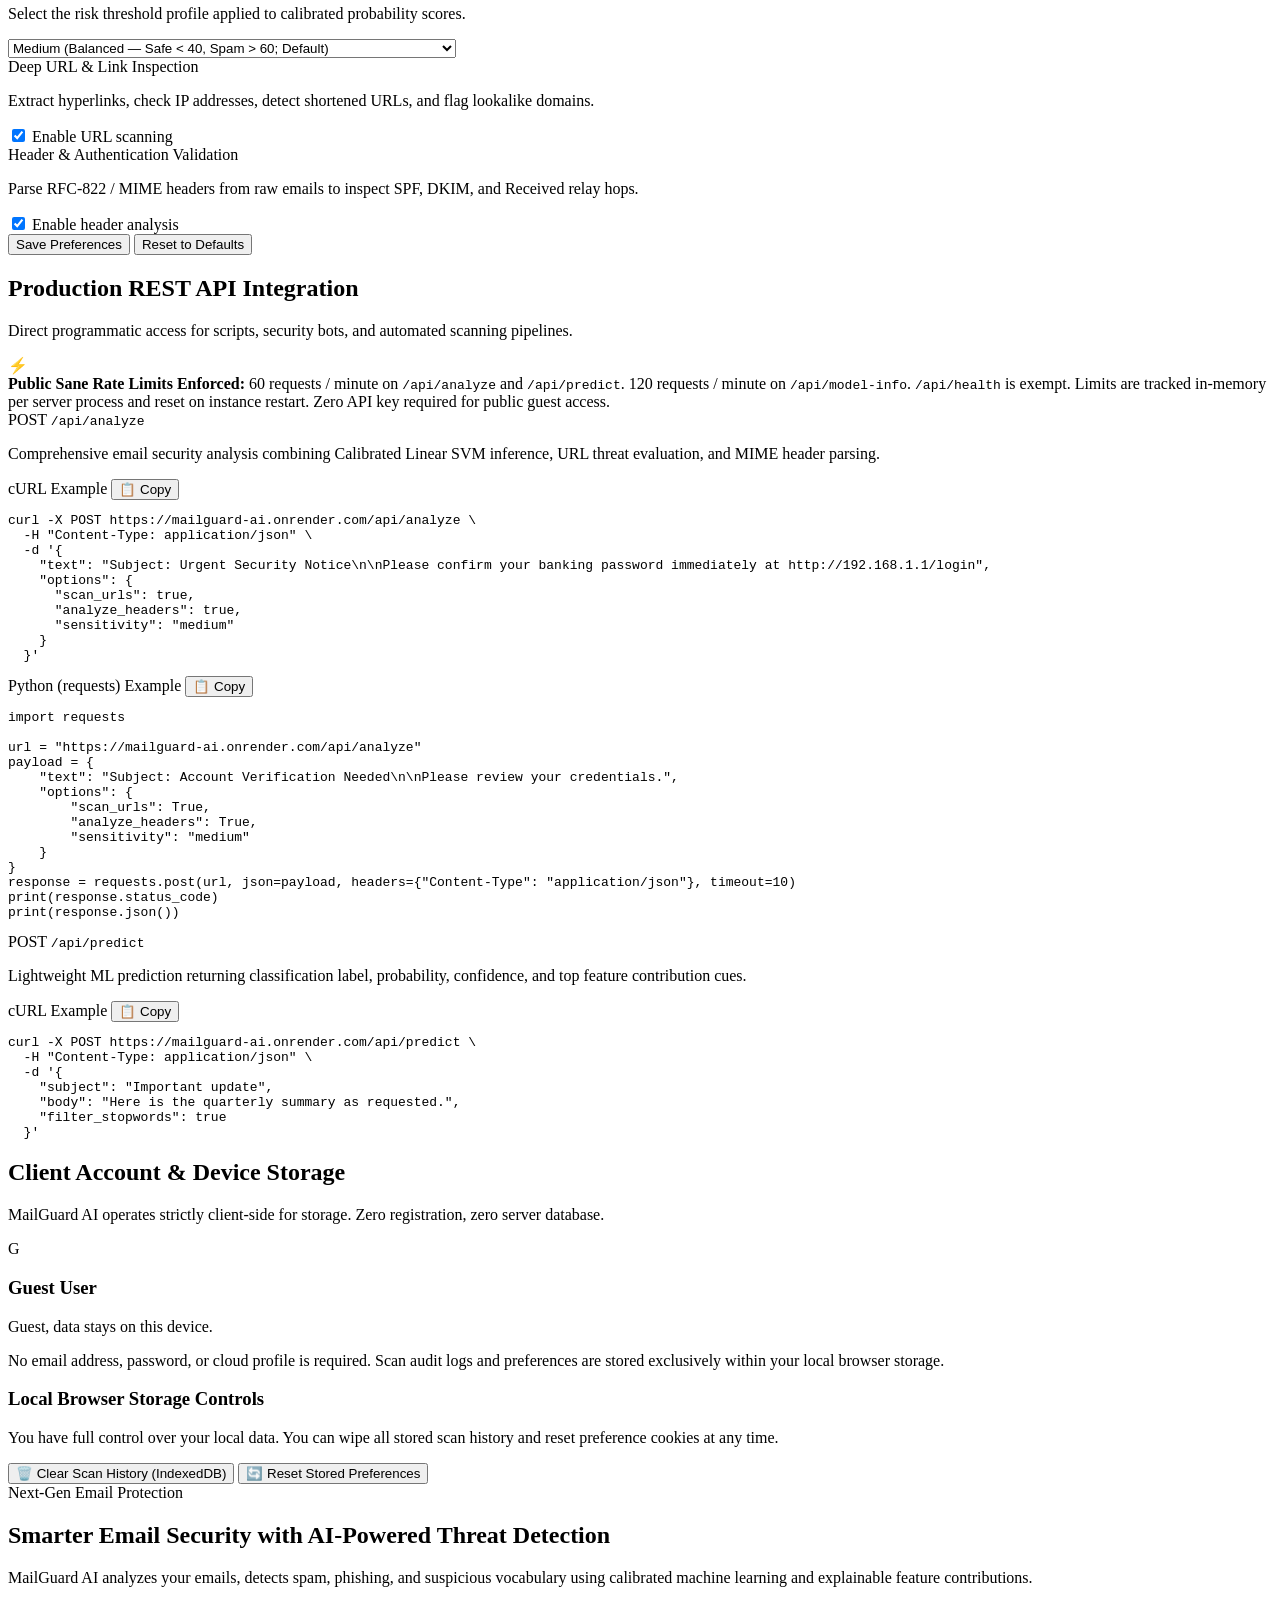
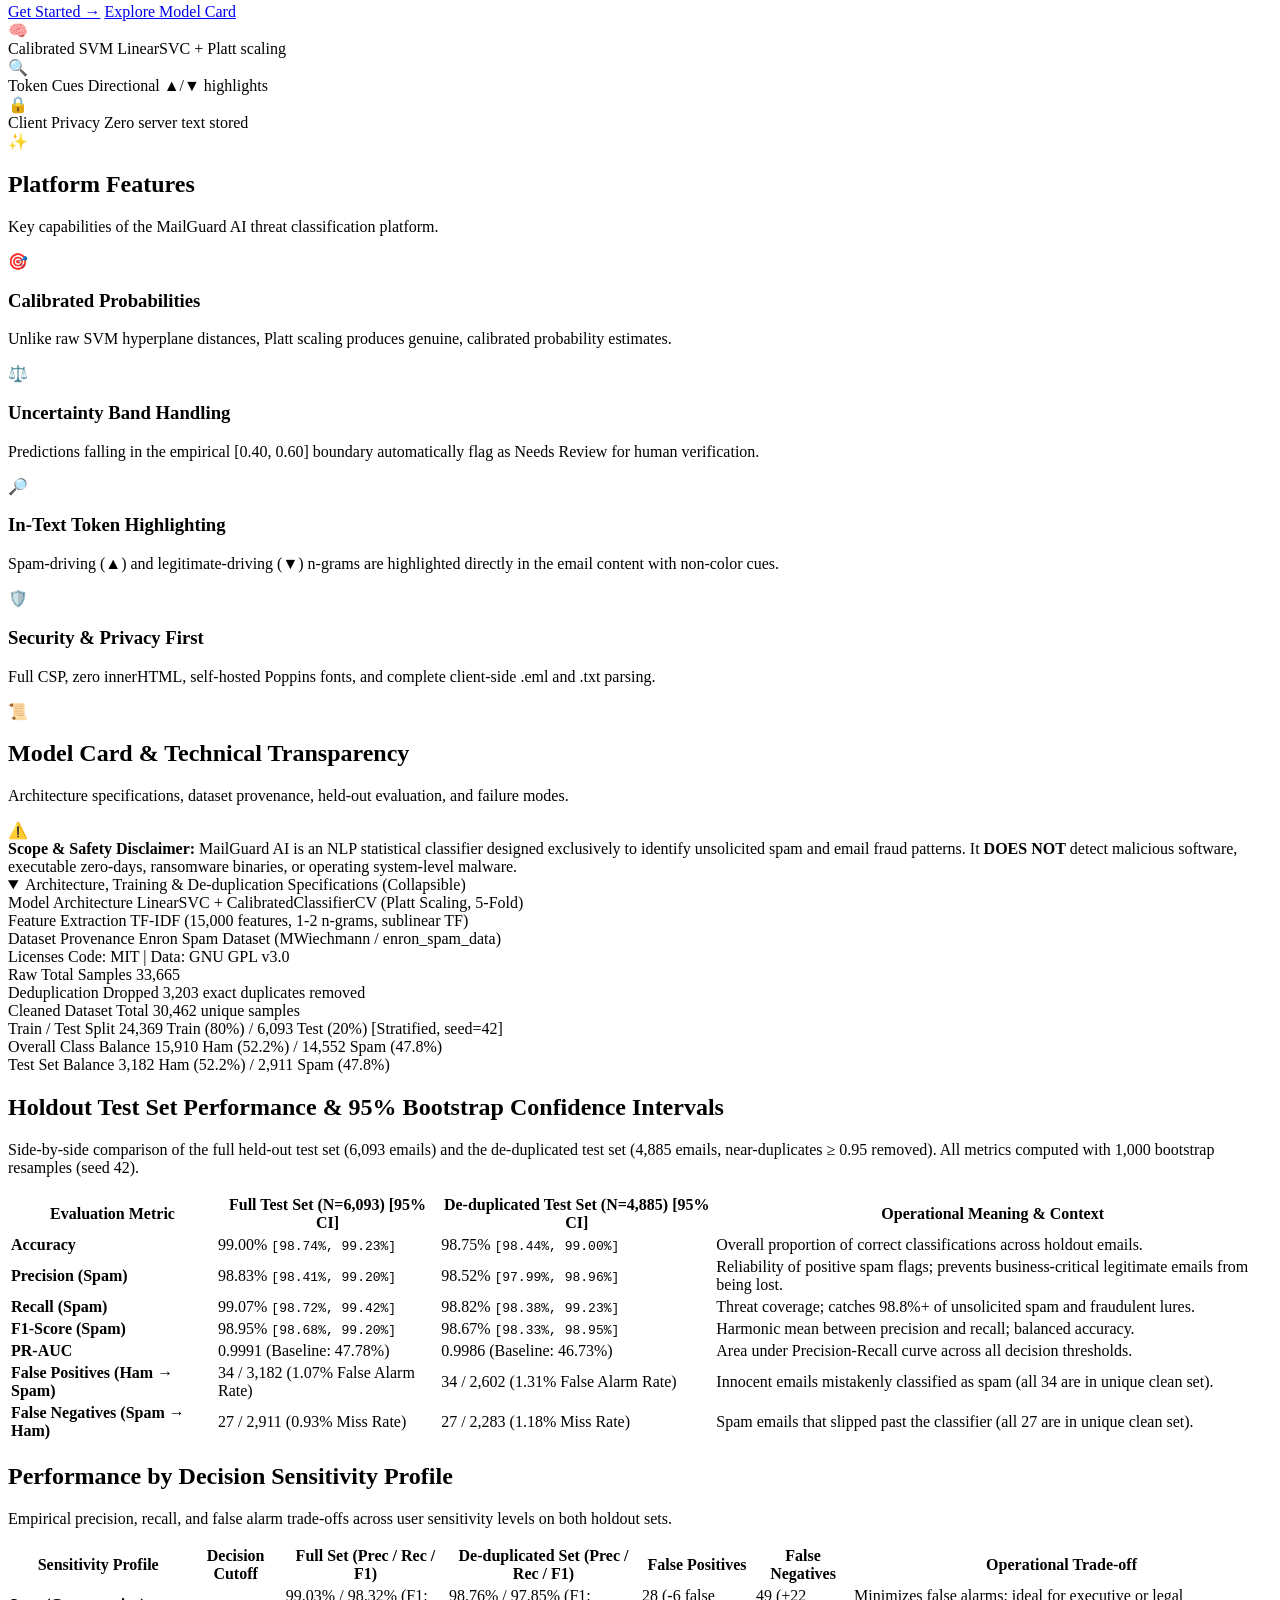
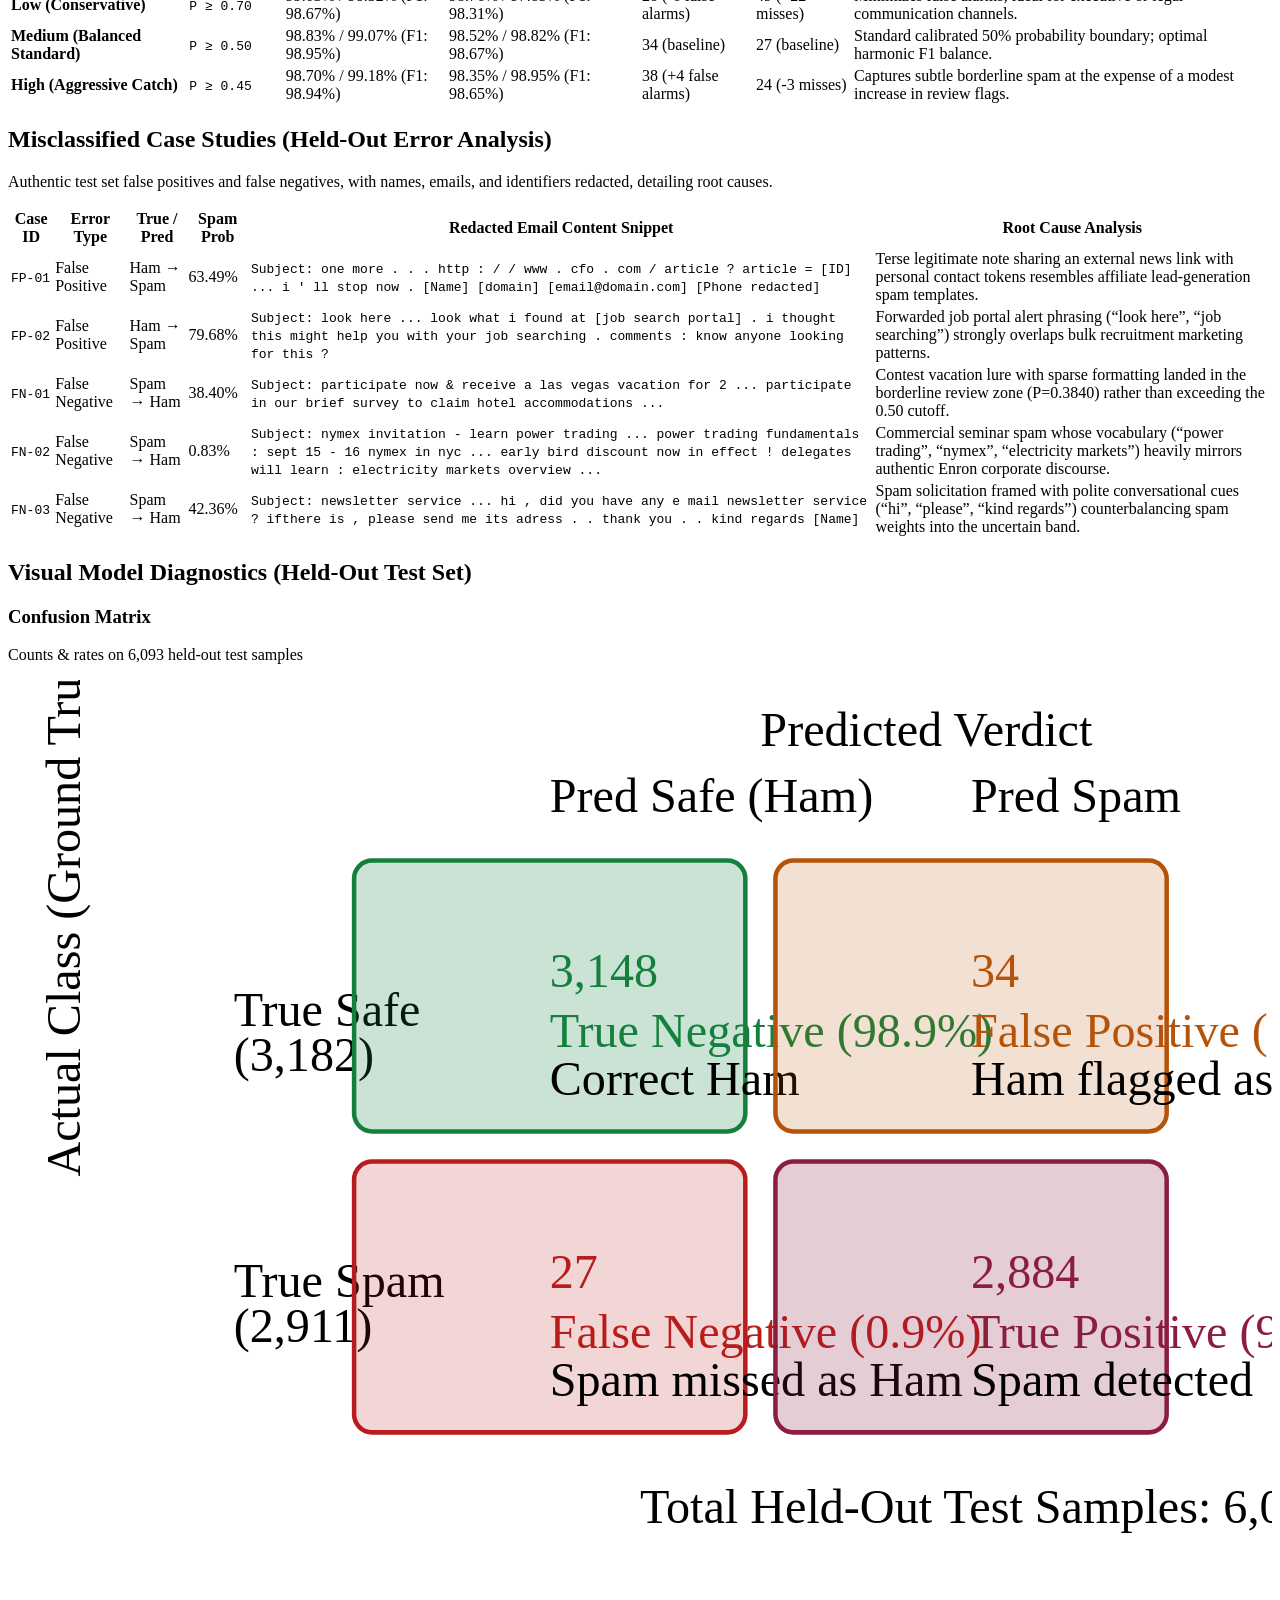
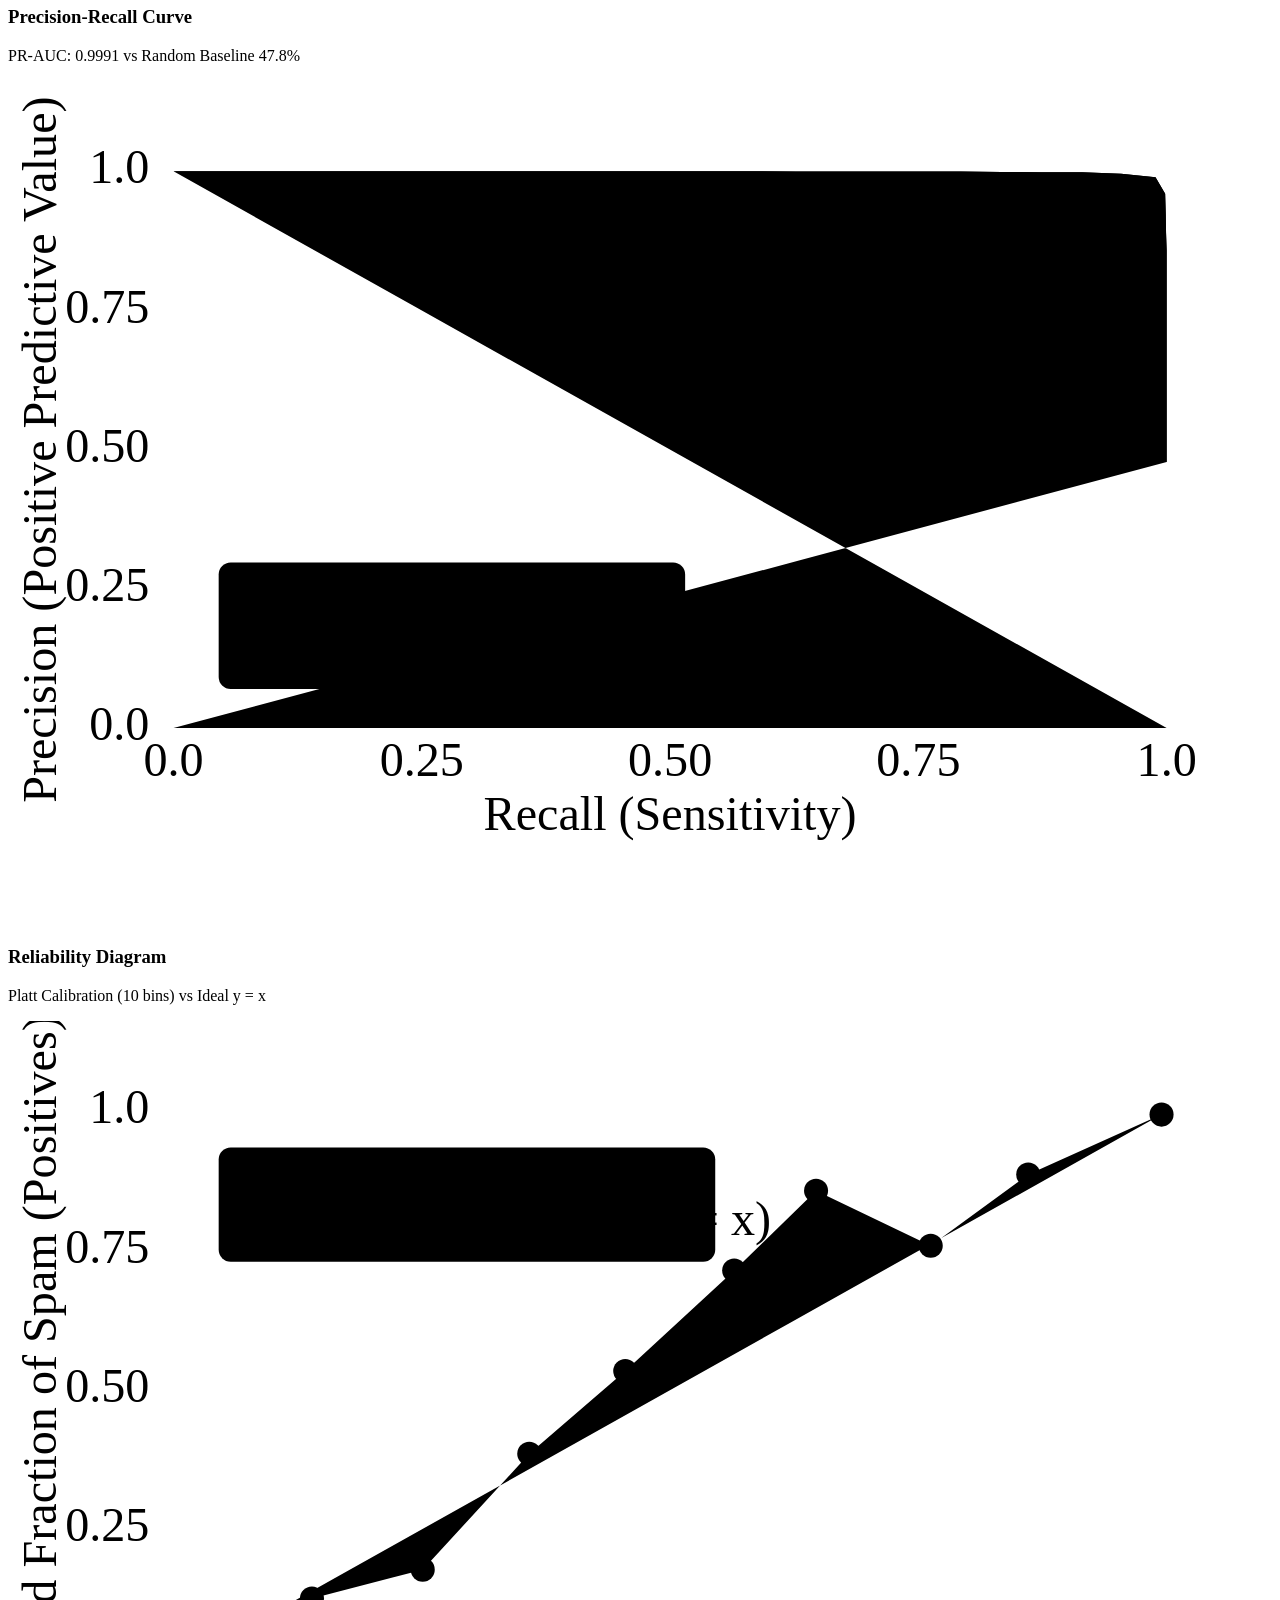
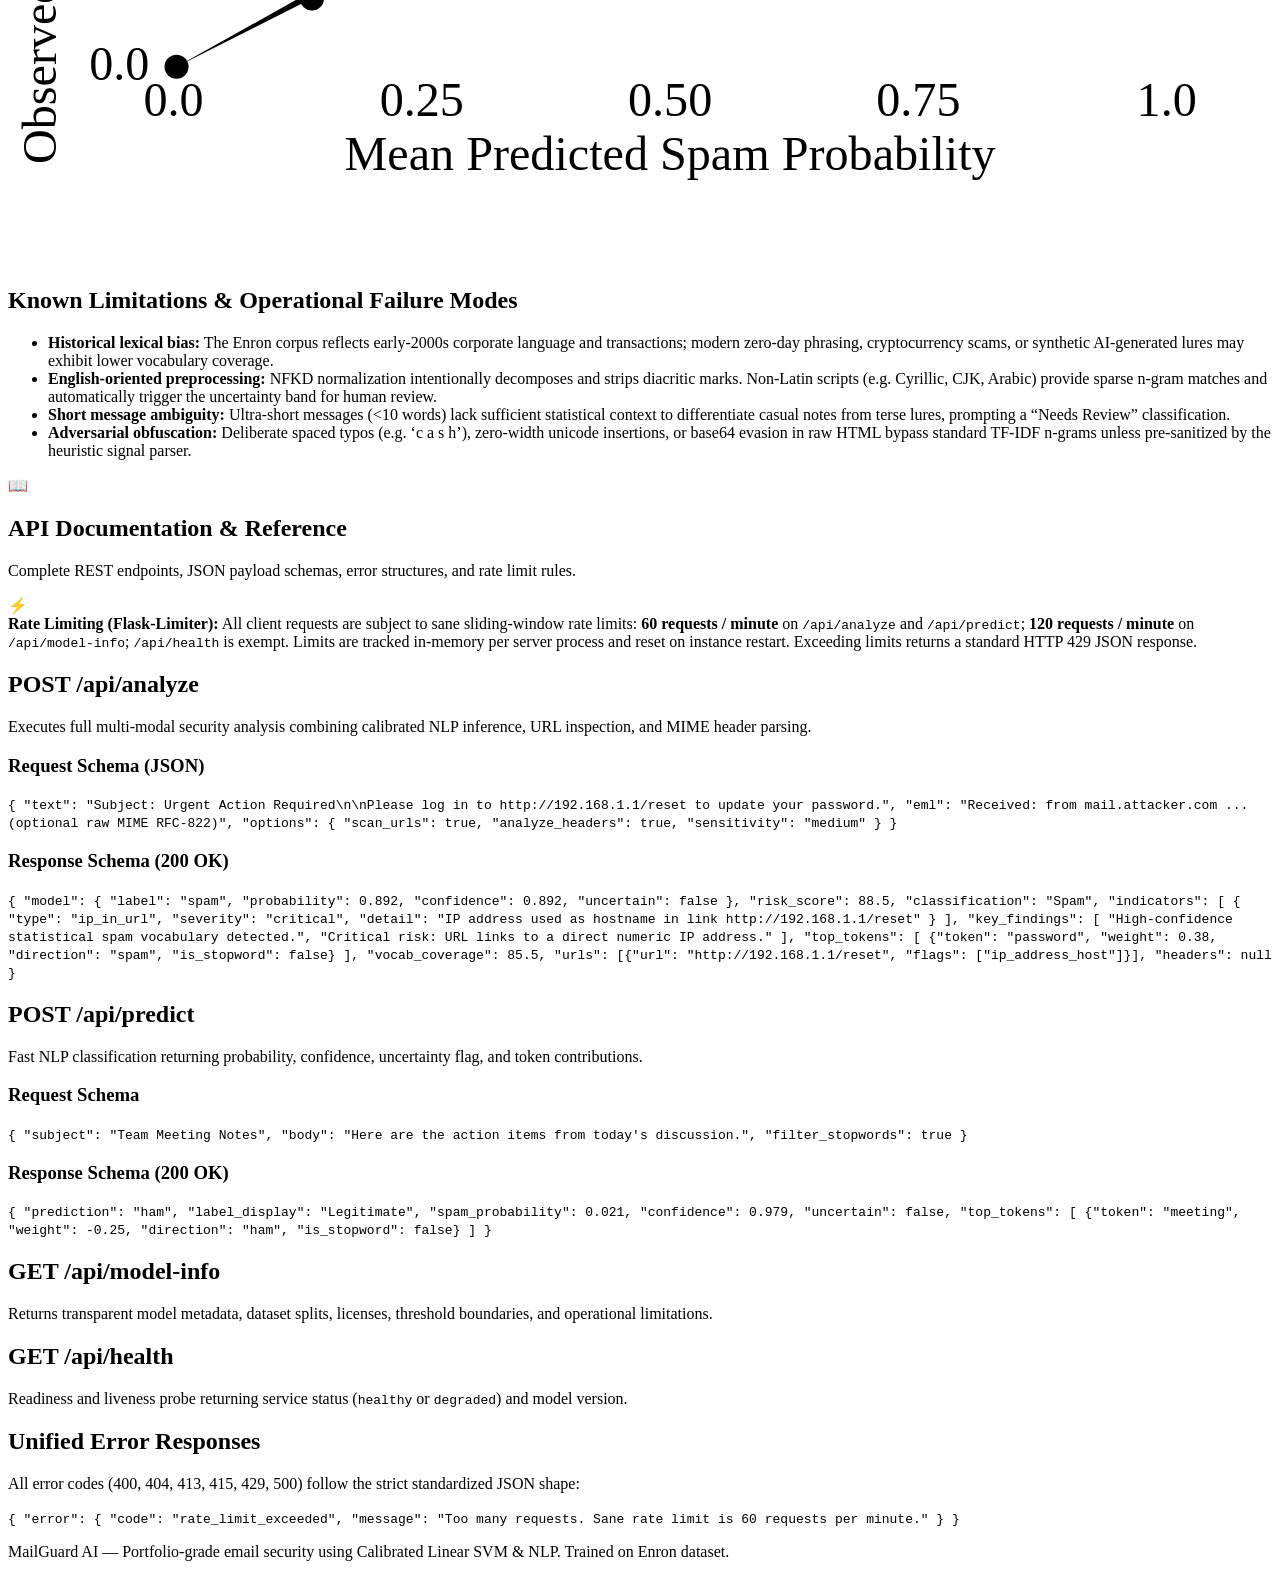
==== commit a6429517: "feat(v2-12f): client-side image OCR and QR threat analyzer with self-hosted Tesseract.js and jsQR" ====
--- a/templates/index.html
+++ b/templates/index.html
@@ -340,7 +340,7 @@
                       <div class="field-error hidden" id="body-error" role="alert" aria-live="polite"></div>
                     </div>
 
-                    <!-- Option Toggles (No OCR toggle per Phase 12F rule) -->
+                    <!-- Option Toggles -->
                     <div class="analyzer-options-row" role="group" aria-label="Analysis scan options">
                       <label class="toggle-control">
                         <input type="checkbox" id="opt-extract-urls" checked>
@@ -357,6 +357,11 @@
                         <span class="toggle-slider" aria-hidden="true"></span>
                         <span class="toggle-text">Detect Suspicious Links</span>
                       </label>
+                      <label class="toggle-control" id="ocr-toggle-wrapper">
+                        <input type="checkbox" id="opt-image-ocr">
+                        <span class="toggle-slider" aria-hidden="true"></span>
+                        <span class="toggle-text">Image OCR &amp; QR</span>
+                      </label>
                       <div class="analyzer-sensitivity-control">
                         <label for="analyzer-sensitivity-select" class="analyzer-sensitivity-label">Sensitivity:</label>
                         <select id="analyzer-sensitivity-select" class="select-sensitivity-sm" aria-label="Analysis Risk Sensitivity">
@@ -608,20 +613,160 @@
         <!-- VIEW 3: IMAGE ANALYSIS (#/image-analysis)                         -->
         <!-- ================================================================ -->
         <section class="view-panel hidden" id="view-image-analysis" role="tabpanel" aria-labelledby="nav-image-analysis">
-          <div class="card placeholder-card">
+          <div class="card image-analysis-card">
             <div class="card-maroon-header">
               <div class="card-header-icon" aria-hidden="true">🖼️</div>
               <div>
-                <h1 class="card-maroon-title">Image Analysis</h1>
-                <p class="card-maroon-sub">Extract text, QR codes, and embedded indicators from email screenshots.</p>
+                <h1 class="card-maroon-title">Image Threat Analyzer</h1>
+                <p class="card-maroon-sub">Client-side optical character recognition (OCR) and QR code security scanning.</p>
               </div>
             </div>
+
             <div class="card-body">
-              <div class="empty-state-box">
-                <span class="empty-state-icon" aria-hidden="true">📷</span>
-                <p class="empty-state-title">Multi-Modal Vision Engine (Planned)</p>
-                <p class="empty-state-desc">Optical character recognition (OCR) and visual phishing detection are scheduled for Phase 12B/C. Currently, full text and MIME .eml analysis is fully operational in the Email Analyzer.</p>
-                <a href="#/analyzer" class="btn btn-primary btn-sm">Switch to Email Analyzer</a>
+              <!-- Privacy Guarantee Banner -->
+              <div class="privacy-note-banner" role="note">
+                <span class="privacy-note-icon" aria-hidden="true">🔒</span>
+                <div class="privacy-note-content">
+                  <strong>Zero-Upload Privacy Guarantee:</strong>
+                  <span>Images are processed entirely on your device using client-side Web Workers and WebAssembly. Your images and extracted text are NEVER uploaded to or stored on any server.</span>
+                </div>
+              </div>
+
+              <!-- Drag-and-Drop Image Dropzone -->
+              <div class="upload-drop-zone" id="img-drop-zone" tabindex="0" role="region" aria-label="Image drag and drop upload zone">
+                <div class="upload-icon-wrapper" aria-hidden="true">
+                  <svg class="upload-svg" width="34" height="34" viewBox="0 0 24 24" fill="none" stroke="currentColor" stroke-width="2" stroke-linecap="round" stroke-linejoin="round">
+                    <rect x="3" y="3" width="18" height="18" rx="2" ry="2"></rect>
+                    <circle cx="8.5" cy="8.5" r="1.5"></circle>
+                    <polyline points="21 15 16 10 5 21"></polyline>
+                  </svg>
+                </div>
+                <p class="upload-title">Drag and drop an email screenshot or QR image</p>
+                <span class="upload-or">or</span>
+                <input type="file" id="img-file-input" class="file-input-hidden" accept=".png,.jpg,.jpeg,image/png,image/jpeg" aria-label="Select image file">
+                <button type="button" class="btn btn-crimson btn-sm file-picker-trigger" id="img-browse-btn">Choose Image</button>
+                <p class="upload-hint">Supports PNG, JPG, JPEG (Max 5 MB). File type validated by content magic bytes.</p>
+                <div class="drop-overlay hidden" id="img-drop-overlay" aria-hidden="true">
+                  <span class="drop-overlay-text">Drop image here to load</span>
+                </div>
+              </div>
+
+              <!-- Image Alert Box (Validation, Errors, Warnings) -->
+              <div class="alert alert-danger hidden" id="img-alert-box" role="alert" aria-live="assertive"></div>
+
+              <!-- Selected Image Preview & Action Controls -->
+              <div class="image-preview-card hidden" id="img-preview-box">
+                <div class="image-thumb-wrapper">
+                  <img id="img-thumb" class="image-thumb" src="" alt="Selected email screenshot preview">
+                </div>
+                <div class="image-file-meta" id="img-meta-text">
+                  <!-- e.g. screenshot.png (14.4 KB) - 800x350 px -->
+                </div>
+                <div class="image-action-buttons">
+                  <button type="button" class="btn btn-primary btn-crimson" id="img-start-scan-btn">
+                    <span>⚡ Analyze Image Threats</span>
+                  </button>
+                  <button type="button" class="btn btn-outline" id="img-clear-selection-btn">
+                    <span>Clear Image</span>
+                  </button>
+                </div>
+              </div>
+
+              <!-- OCR & QR Progress Tracker -->
+              <div class="image-progress-box hidden" id="img-progress-box" role="region" aria-label="Analysis Progress">
+                <div class="image-progress-header">
+                  <span id="img-progress-status-text">Initializing OCR engine...</span>
+                  <span id="img-progress-percent">0%</span>
+                </div>
+                <div class="image-progress-track">
+                  <div class="image-progress-fill" id="img-progress-fill"></div>
+                </div>
+                <div class="image-progress-footer">
+                  <span id="img-progress-timer-text">Timeout limit: 30s</span>
+                  <button type="button" class="btn btn-sm btn-outline btn-danger-outline" id="img-cancel-scan-btn">Cancel Analysis</button>
+                </div>
+              </div>
+
+              <!-- Analysis Report Card -->
+              <div class="image-report-container hidden" id="img-report-container" role="region" aria-label="Image Threat Analysis Report">
+                <!-- Accuracy / Scope Disclaimer Notice -->
+                <div class="disclaimer-banner alert-warning" role="note">
+                  <span class="disclaimer-icon" aria-hidden="true">⚠️</span>
+                  <div>
+                    <strong>Accuracy Notice:</strong>
+                    <span>OCR text extraction can be inaccurate or imperfect on complex typography or low-contrast backgrounds. Always verify critical sender domains and URLs.</span>
+                  </div>
+                </div>
+
+                <!-- Overall Verdict Banner -->
+                <div class="report-verdict-banner" id="img-verdict-banner">
+                  <div class="verdict-summary">
+                    <span class="verdict-label">Overall Image Threat Assessment:</span>
+                    <span class="badge verdict-badge" id="img-verdict-badge">Safe</span>
+                  </div>
+                  <div class="verdict-metrics-row">
+                    <div class="verdict-metric">
+                      <span class="metric-title">Risk Score</span>
+                      <span class="metric-val" id="img-risk-score-val">0 / 100</span>
+                    </div>
+                    <div class="verdict-metric">
+                      <span class="metric-title">OCR Confidence</span>
+                      <span class="metric-val" id="img-ocr-conf-val">0%</span>
+                    </div>
+                    <div class="verdict-metric">
+                      <span class="metric-title">Model Confidence</span>
+                      <span class="metric-val" id="img-model-conf-val">0%</span>
+                    </div>
+                  </div>
+                </div>
+
+                <!-- Section: Decoded QR Codes -->
+                <div class="image-report-section" id="img-qr-section">
+                  <div class="panel-box-header">
+                    <h3 class="panel-box-title">Decoded QR Code Content</h3>
+                    <button type="button" class="btn btn-sm btn-outline hidden" id="img-copy-qr-btn">Copy QR Content</button>
+                  </div>
+                  <div id="img-qr-empty" class="text-muted">No QR codes detected in this image.</div>
+                  <div id="img-qr-content-box" class="qr-result-box hidden">
+                    <span id="img-qr-text-val"></span>
+                  </div>
+                </div>
+
+                <!-- Section: Extracted OCR Text -->
+                <div class="image-report-section">
+                  <div class="panel-box-header">
+                    <h3 class="panel-box-title">Extracted Text (OCR)</h3>
+                    <div class="report-header-actions">
+                      <button type="button" class="btn btn-sm btn-outline" id="img-copy-text-btn">Copy Text</button>
+                      <button type="button" class="btn btn-sm btn-primary" id="img-send-to-analyzer-btn">Send to Email Analyzer &rarr;</button>
+                    </div>
+                  </div>
+                  <div id="img-ocr-empty" class="text-muted hidden">No text detected in this image.</div>
+                  <div class="image-ocr-textbox" id="img-ocr-text-display" tabindex="0"></div>
+                </div>
+
+                <!-- Section: Extracted URLs & Threat Flags -->
+                <div class="image-report-section" id="img-urls-section">
+                  <h3 class="panel-box-title">Extracted URLs &amp; Threat Indicators</h3>
+                  <div id="img-urls-empty" class="text-muted">No URLs found in image content.</div>
+                  <div id="img-urls-table-wrapper" class="table-responsive hidden">
+                    <table class="table-compact" aria-label="Extracted Image URLs">
+                      <thead>
+                        <tr>
+                          <th scope="col">URL</th>
+                          <th scope="col">Security Flags</th>
+                        </tr>
+                      </thead>
+                      <tbody id="img-urls-tbody"></tbody>
+                    </table>
+                  </div>
+                </div>
+
+                <!-- Section: Key Findings & Heuristic Indicators -->
+                <div class="image-report-section">
+                  <h3 class="panel-box-title">Key Findings &amp; Heuristics</h3>
+                  <ul class="findings-list" id="img-findings-list"></ul>
+                </div>
               </div>
             </div>
           </div>
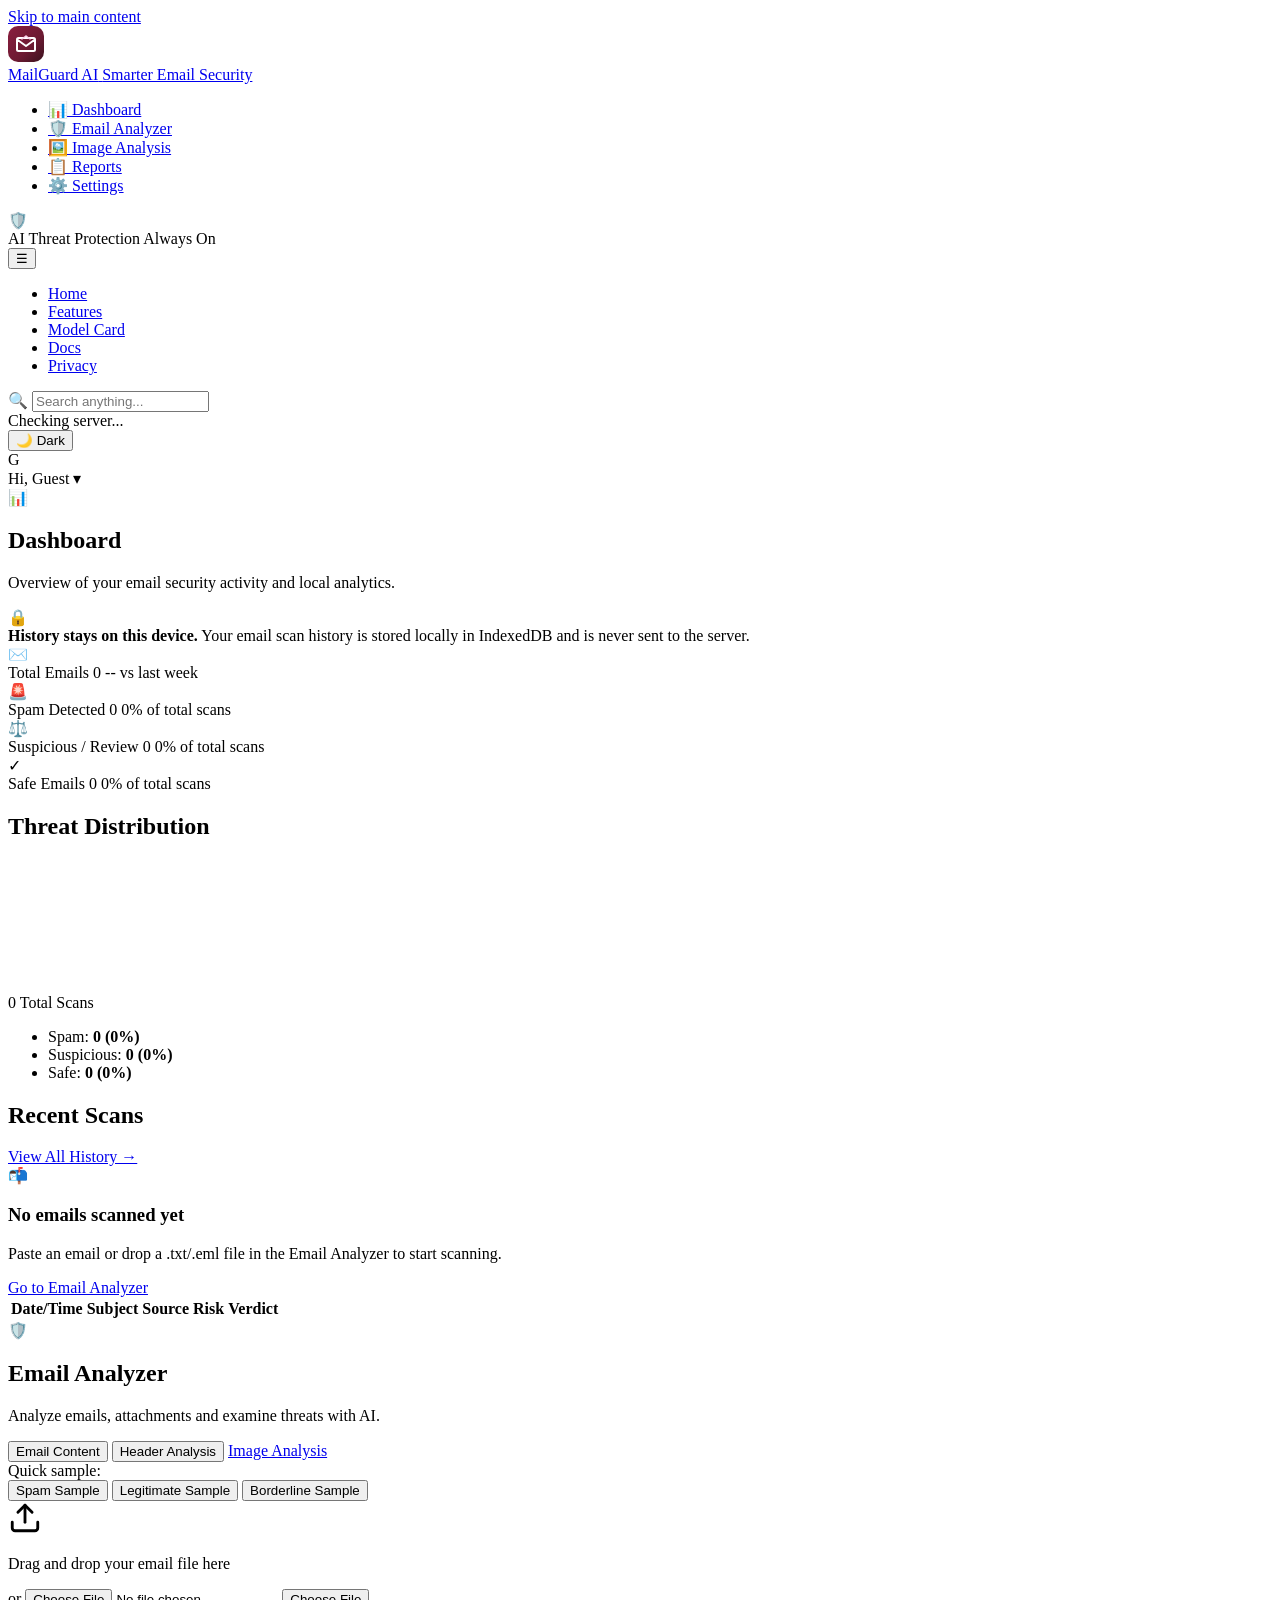
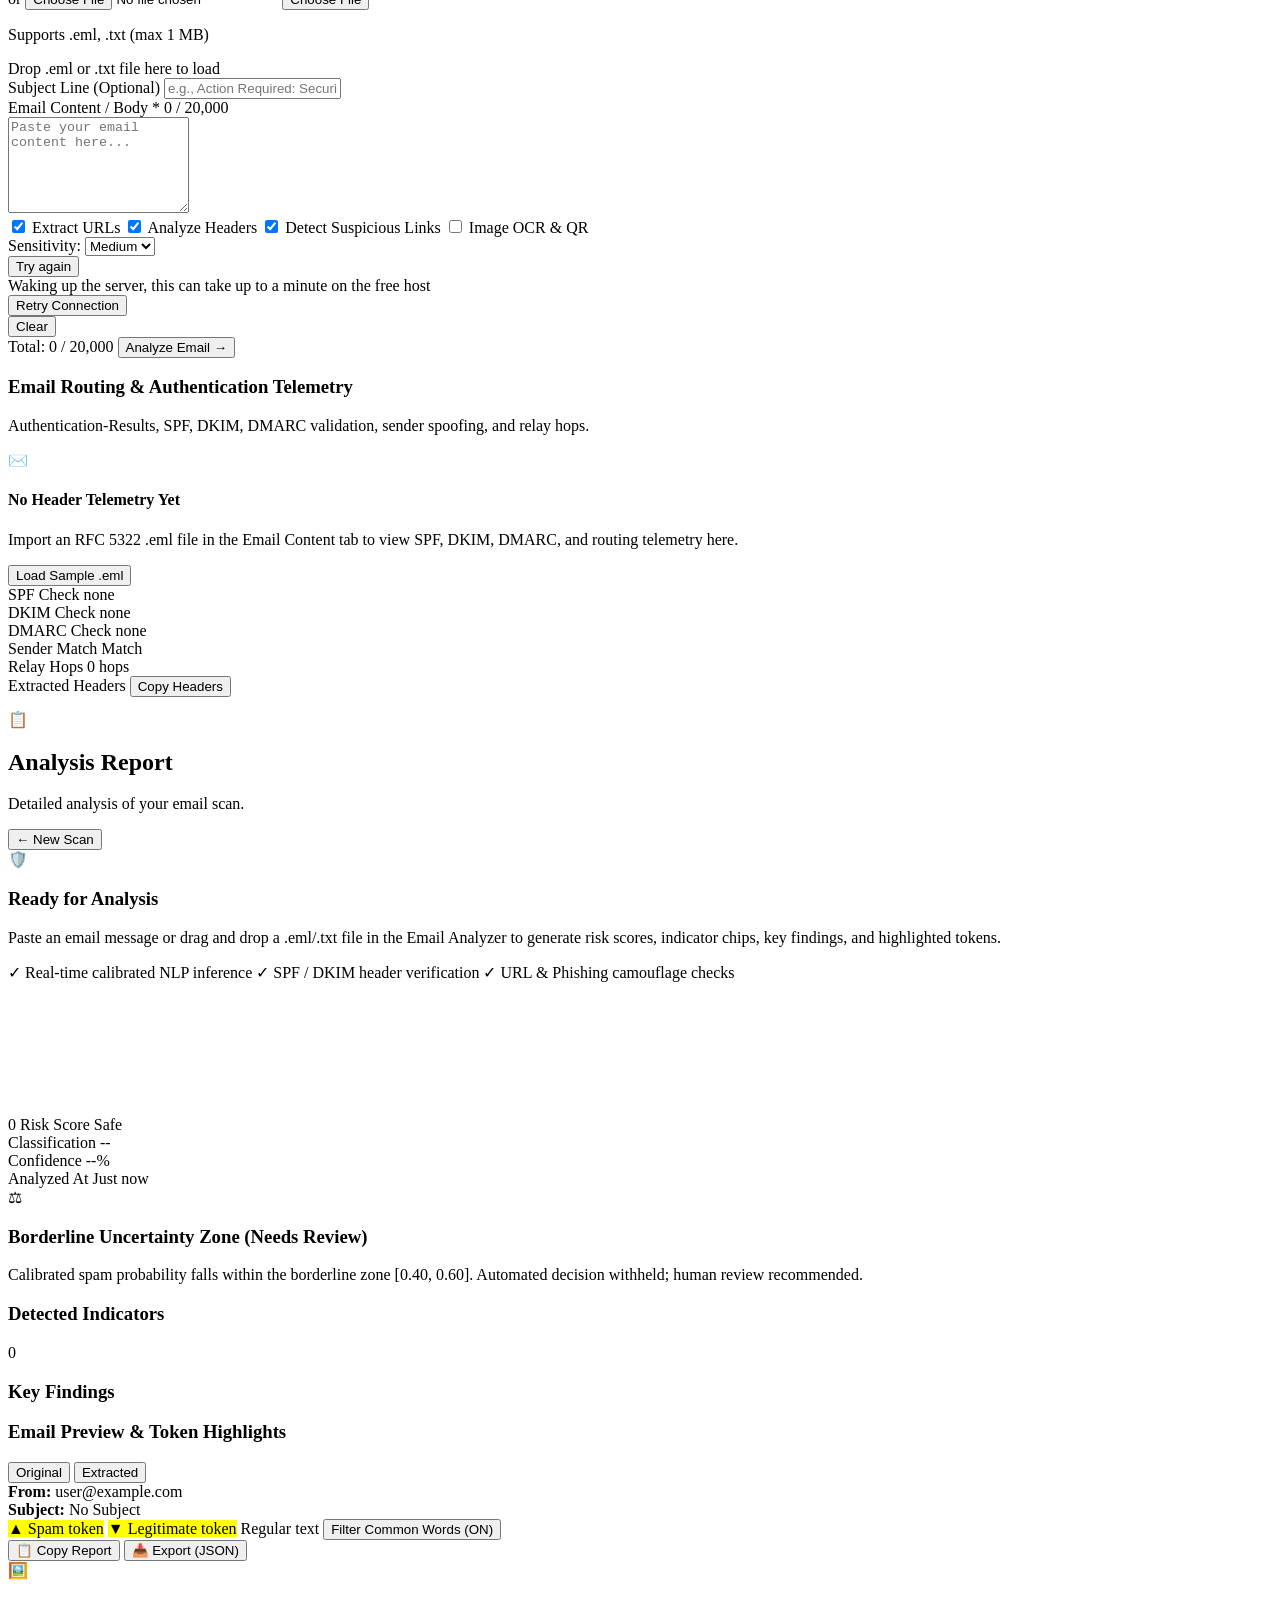
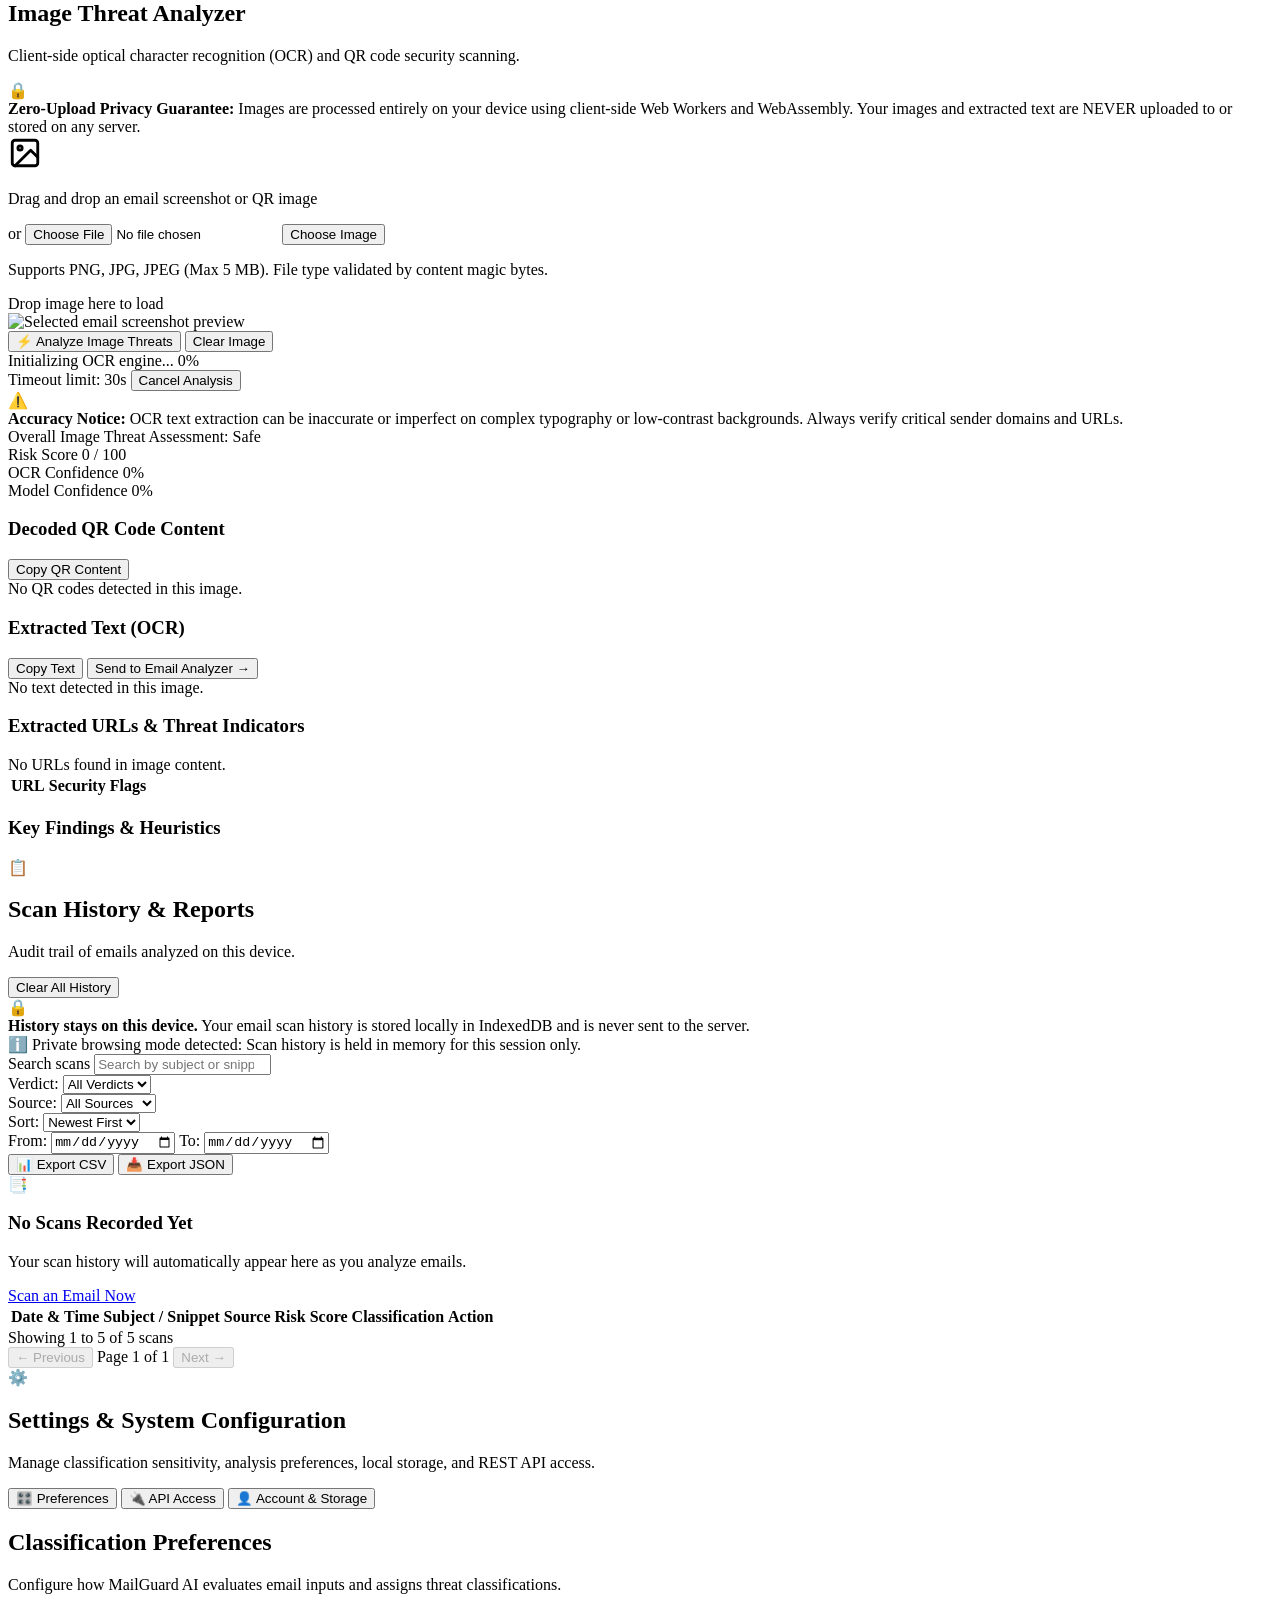
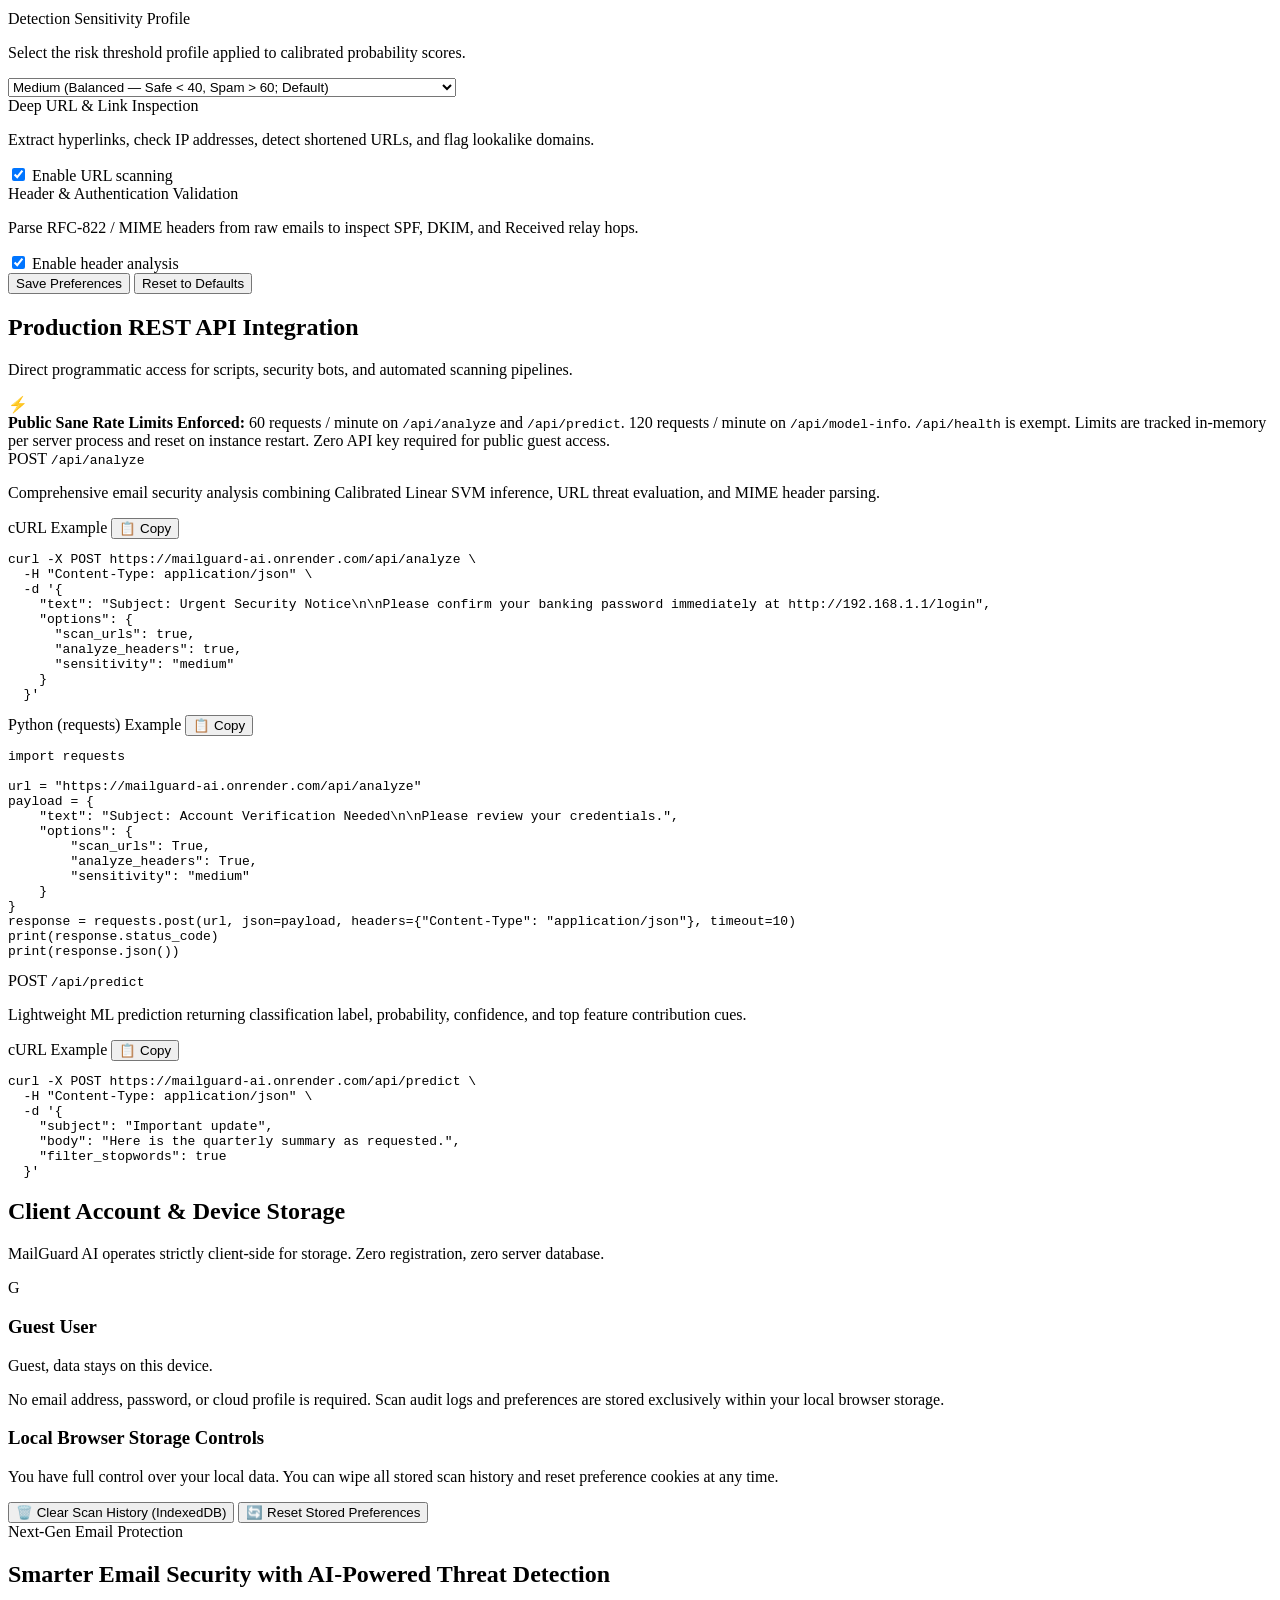
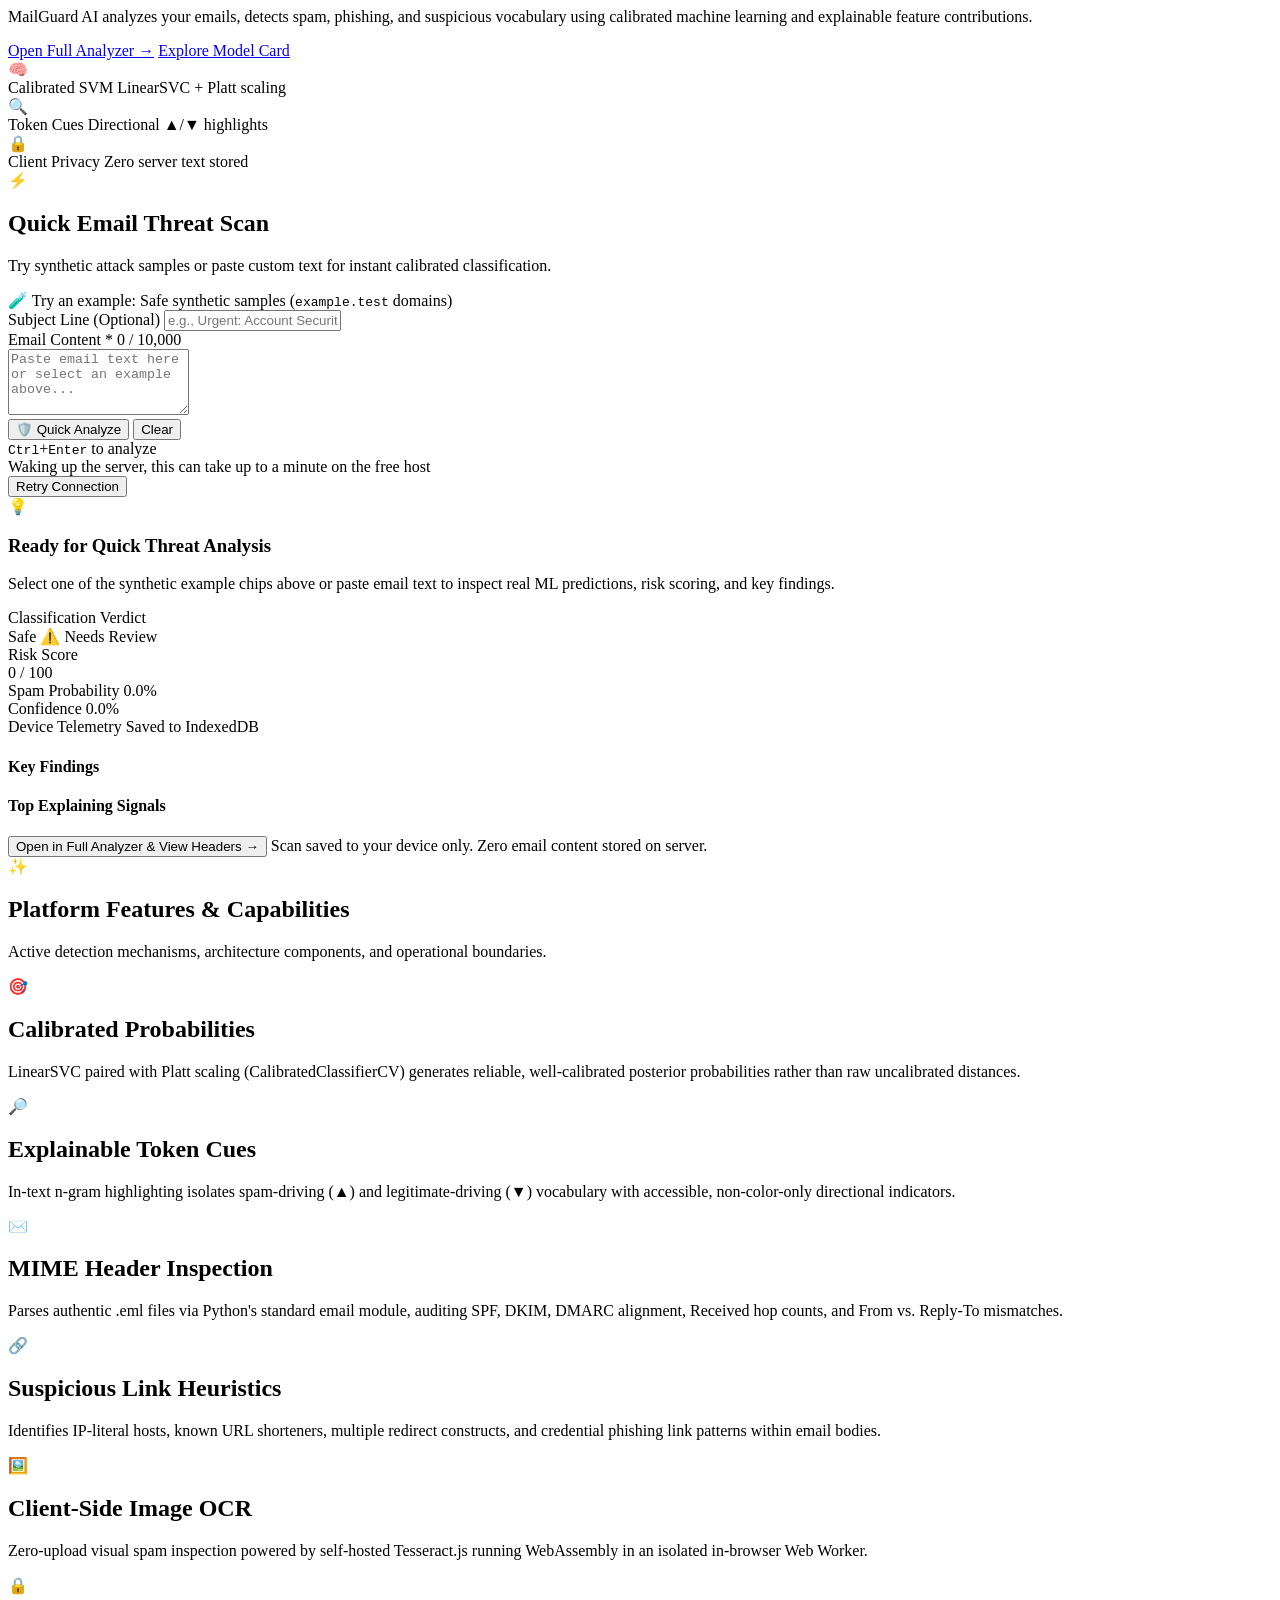
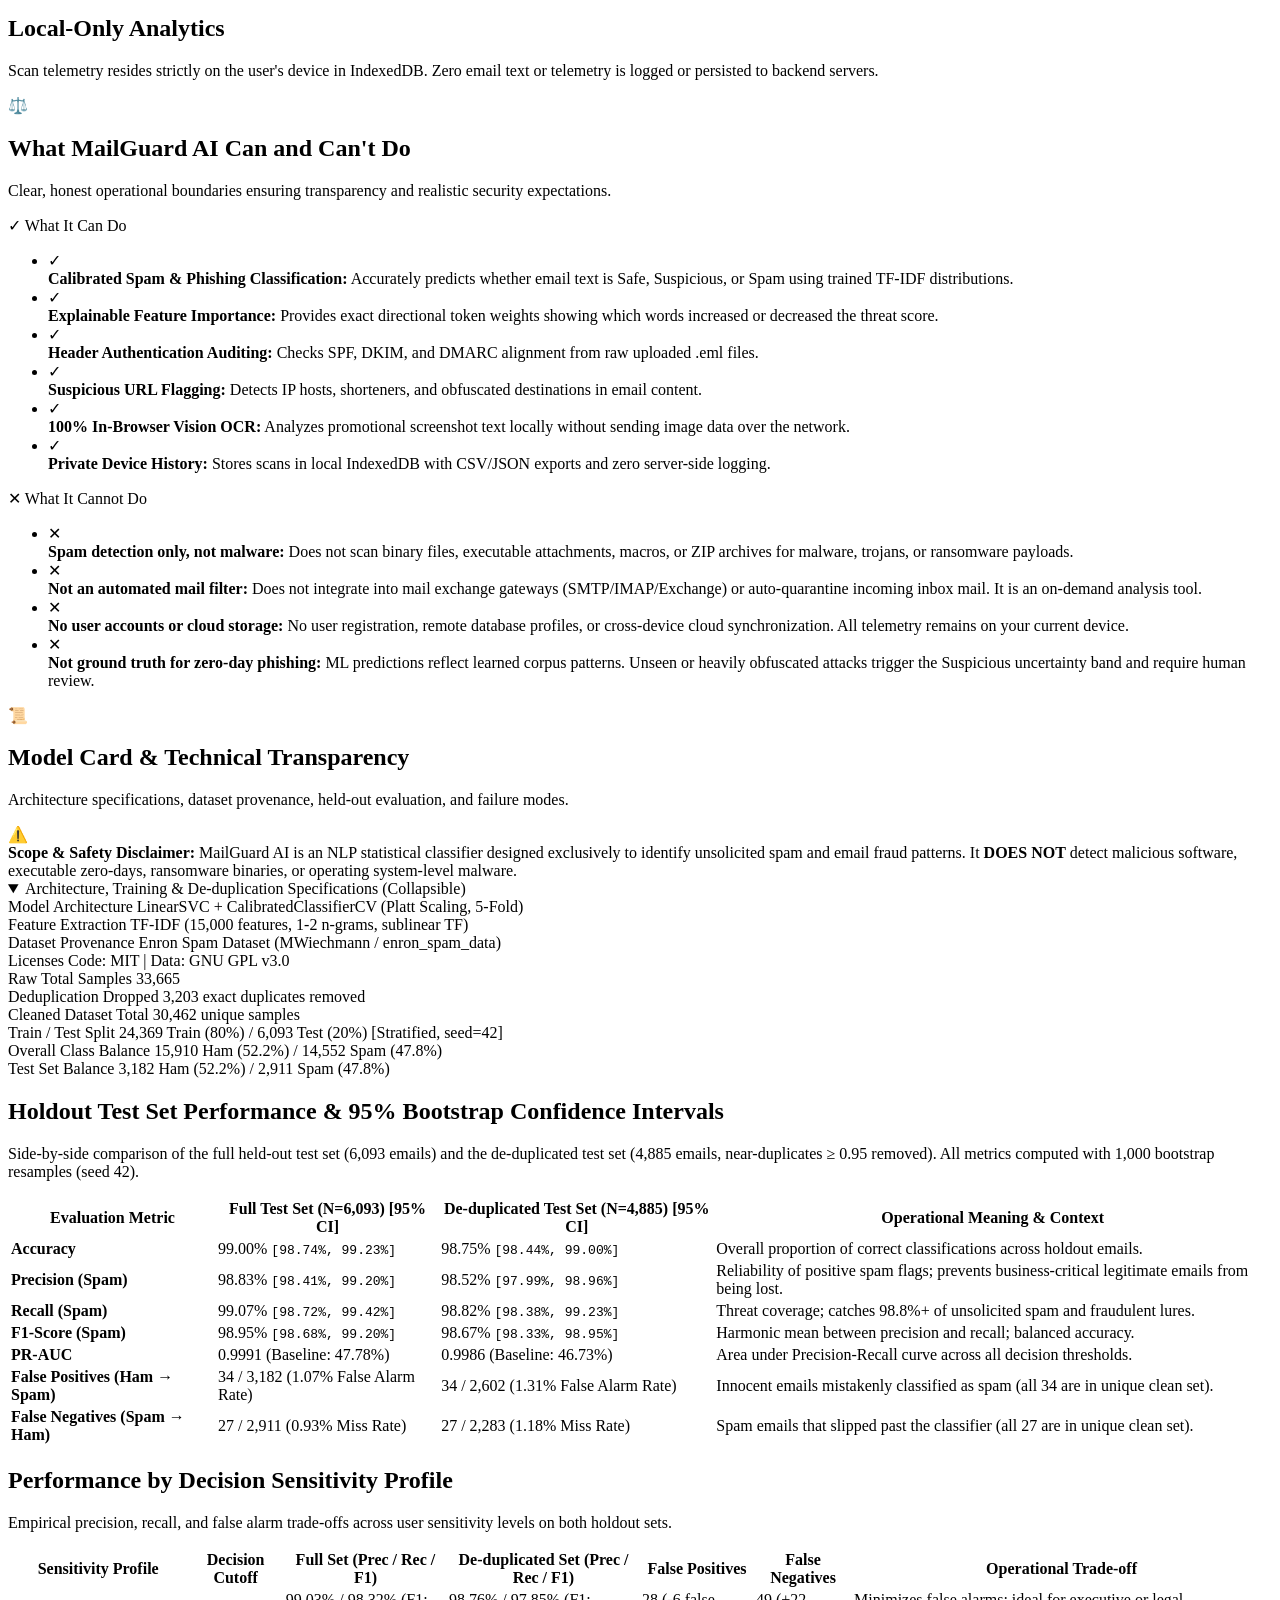
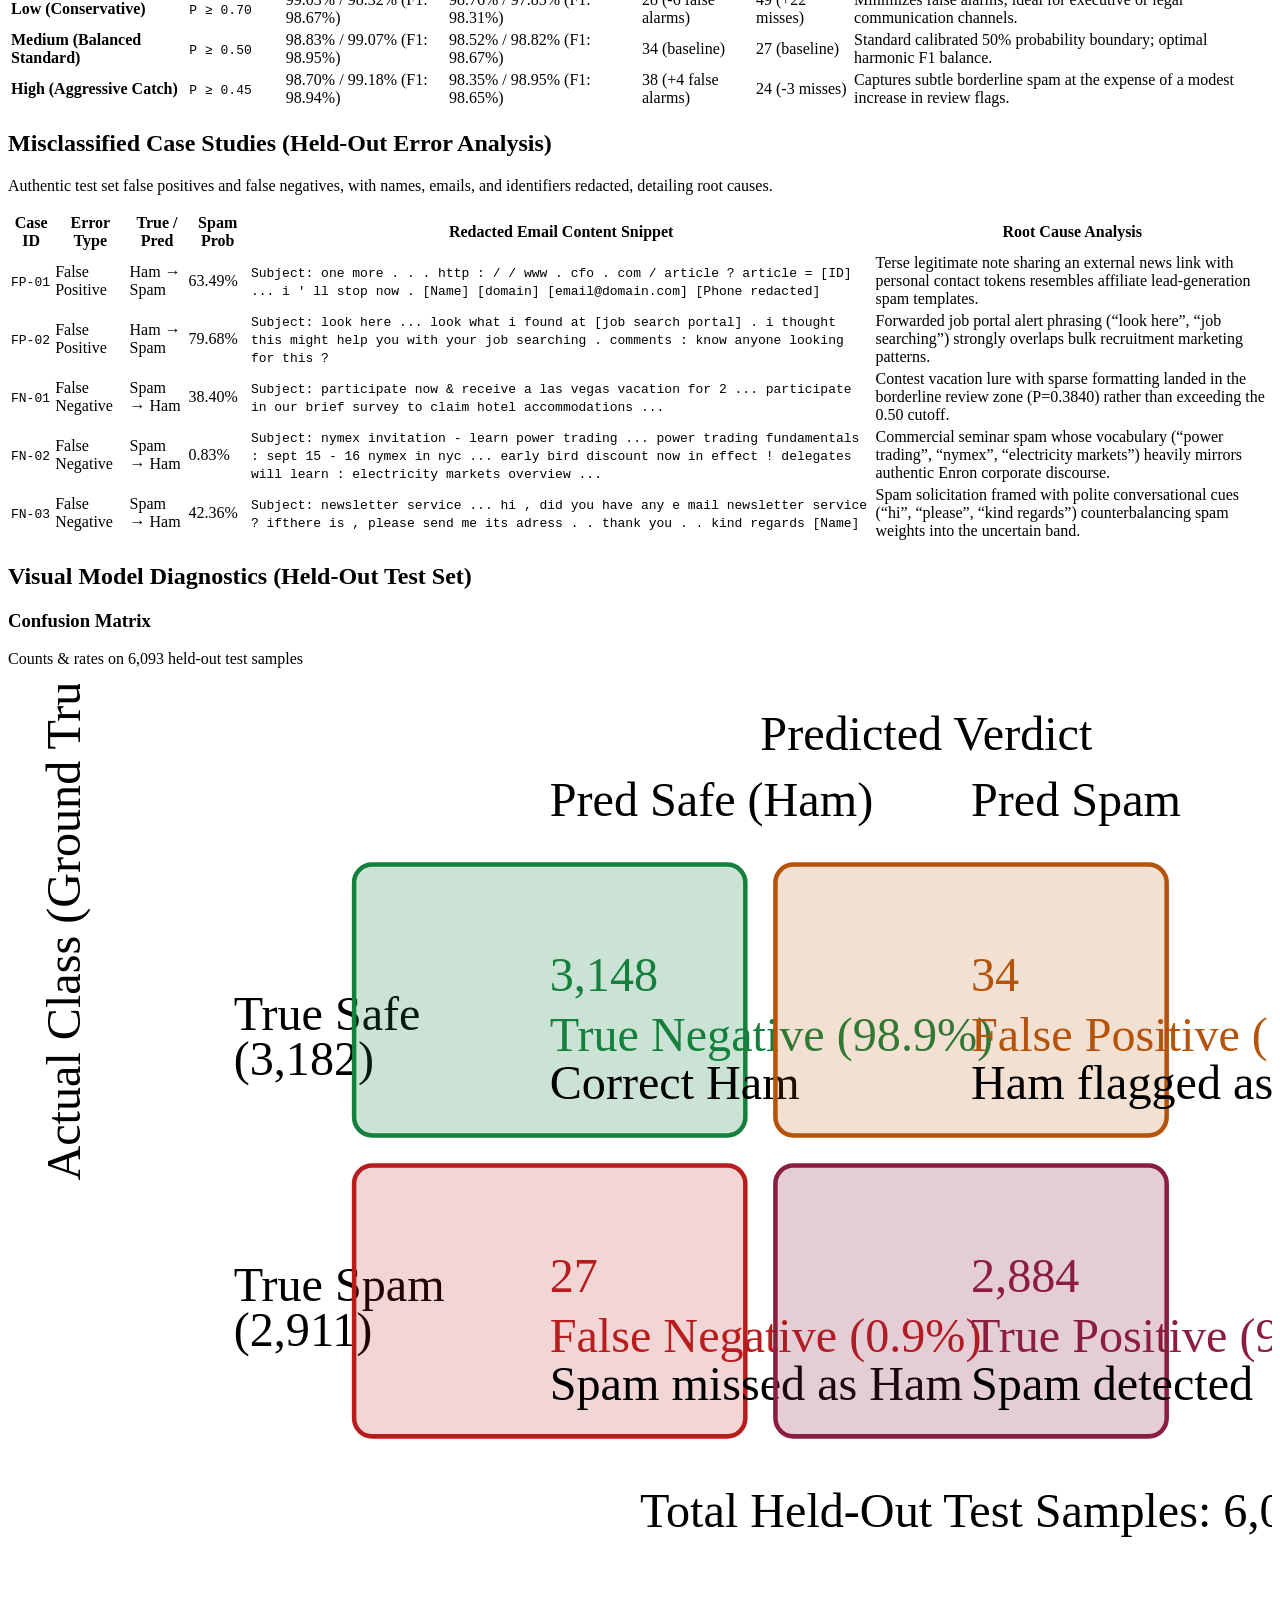
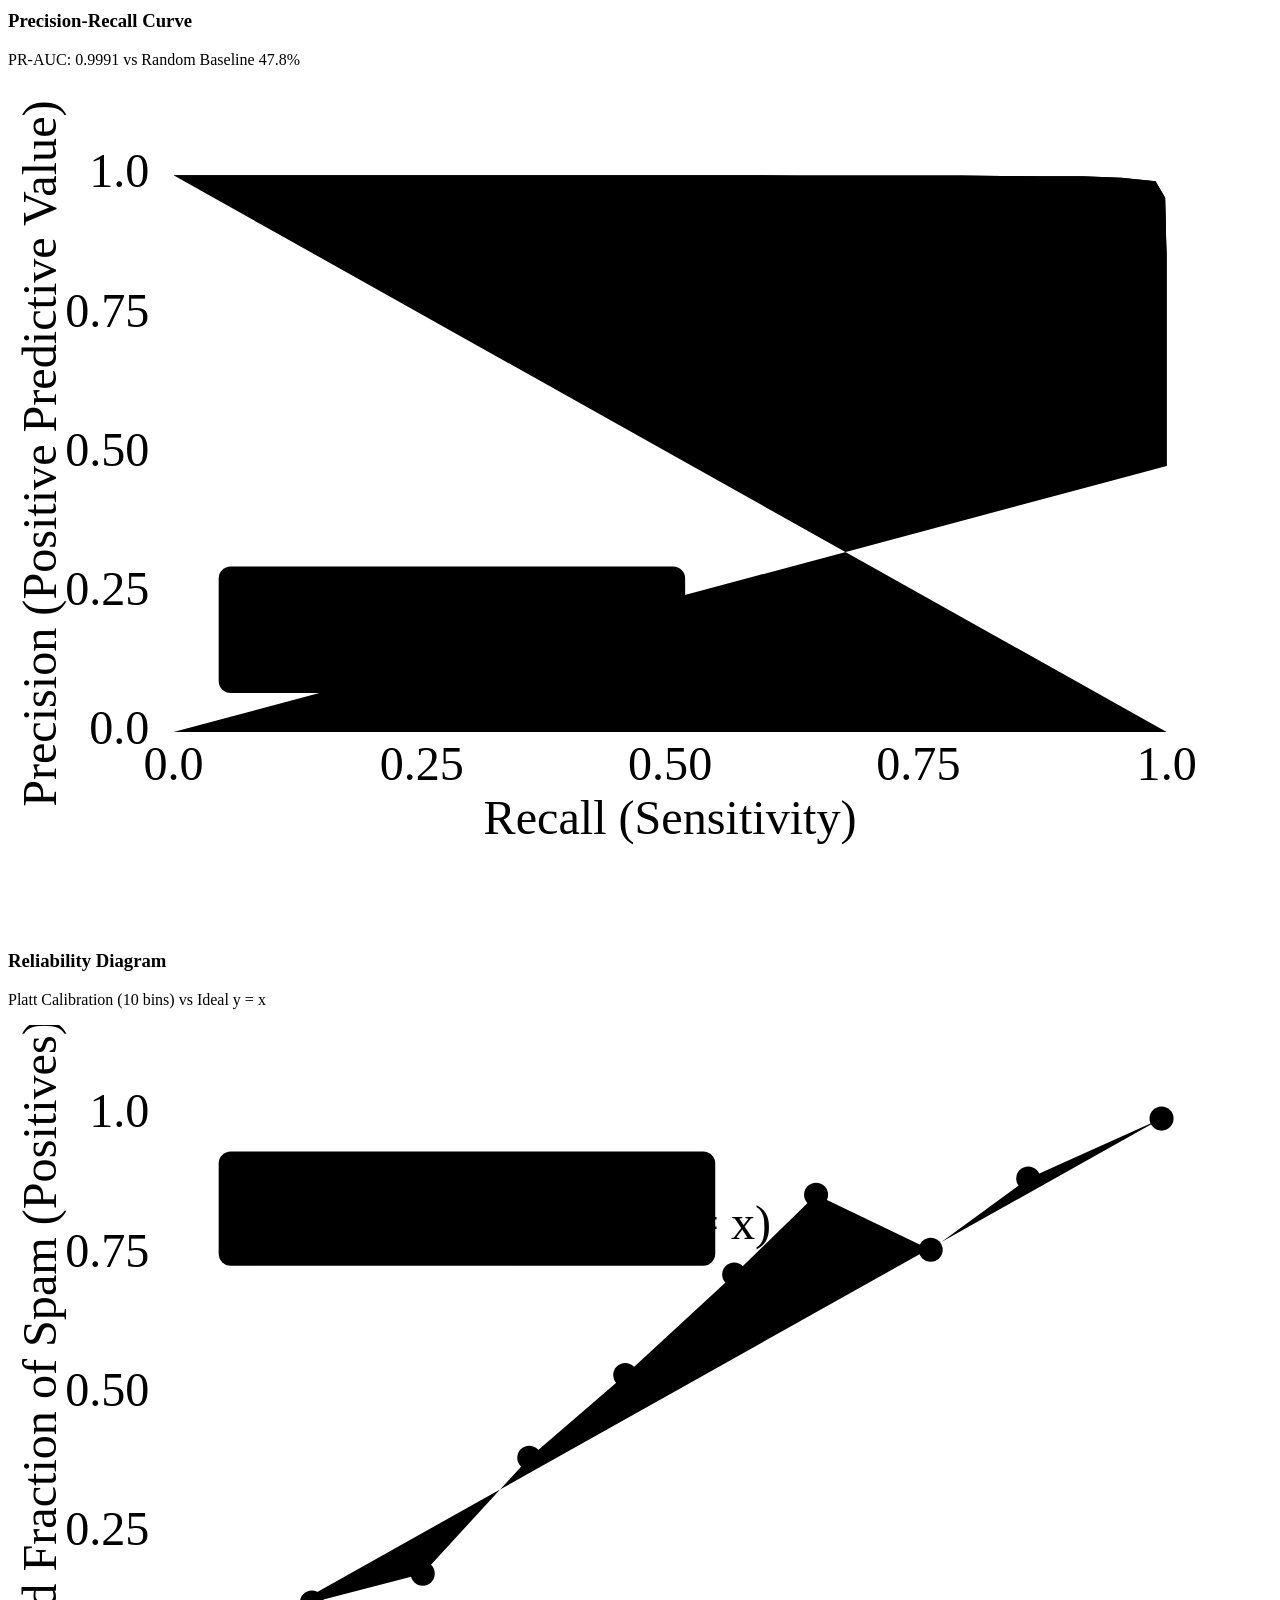
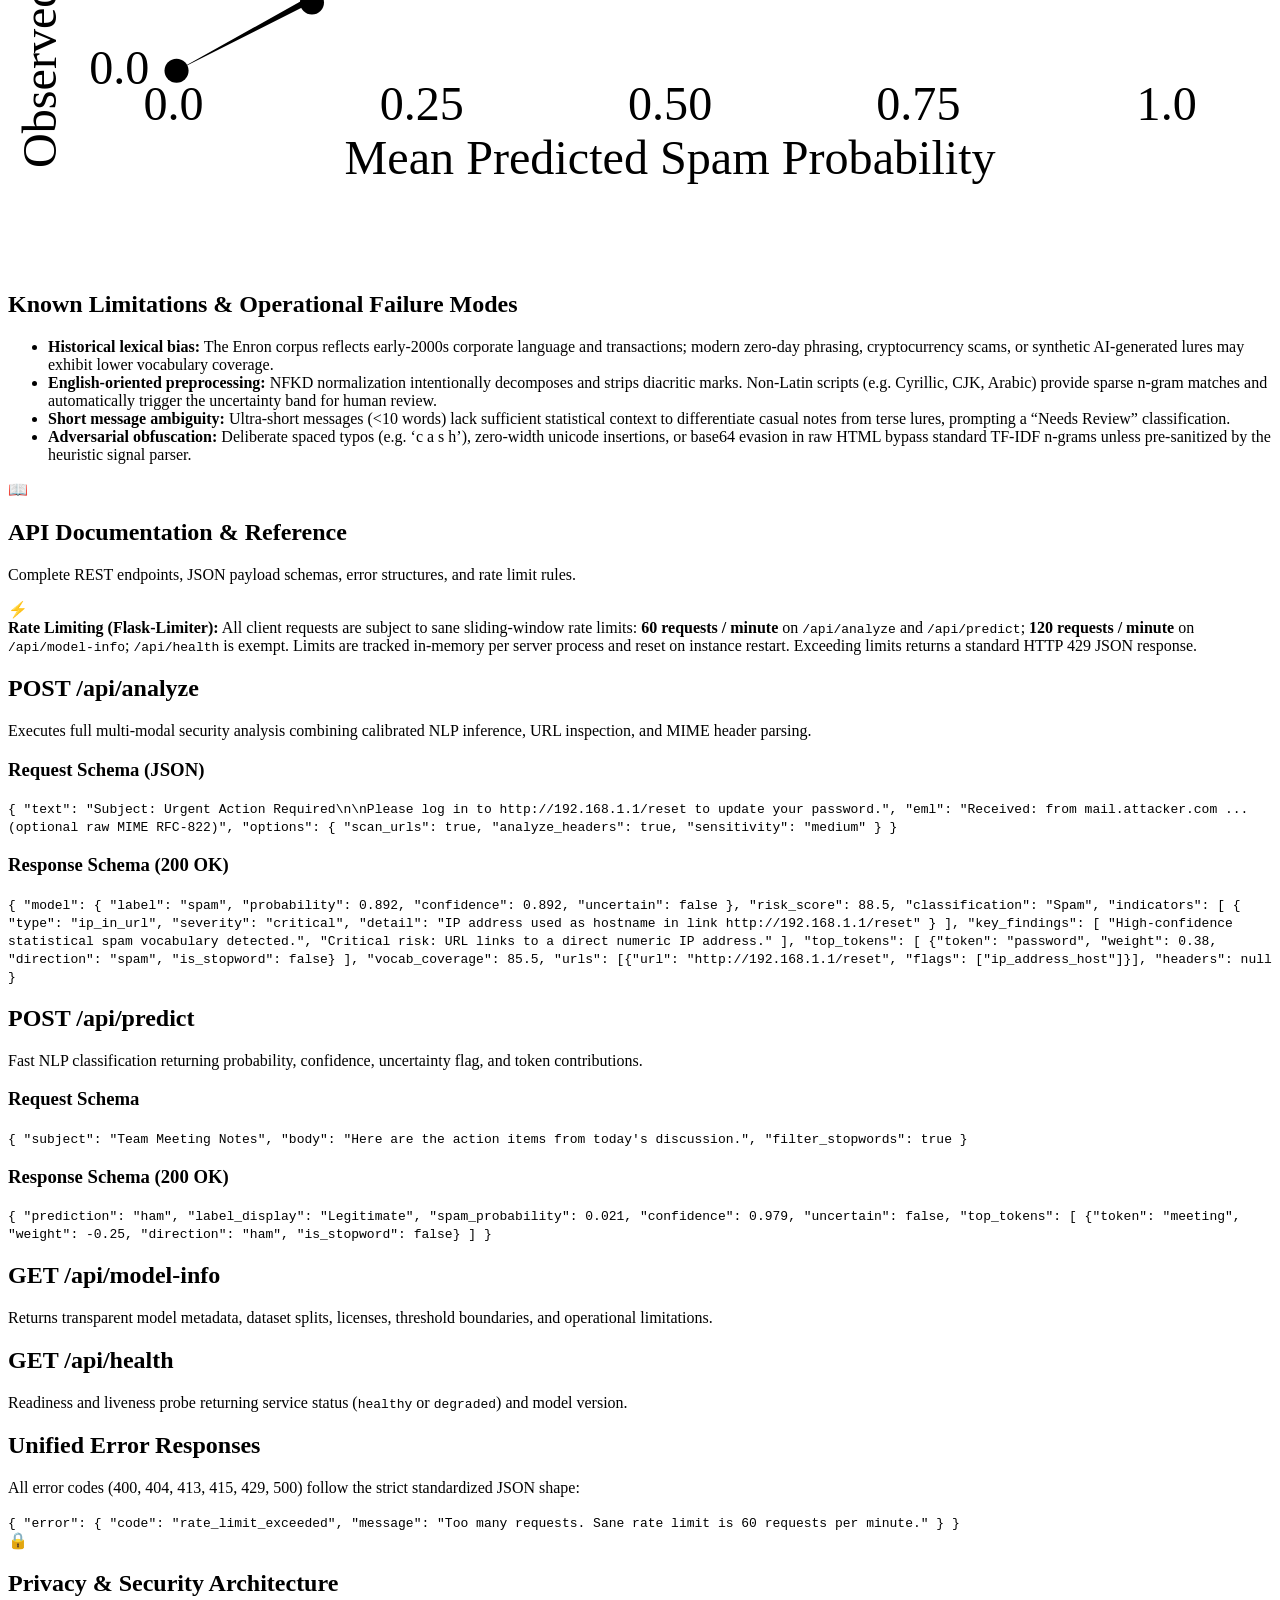
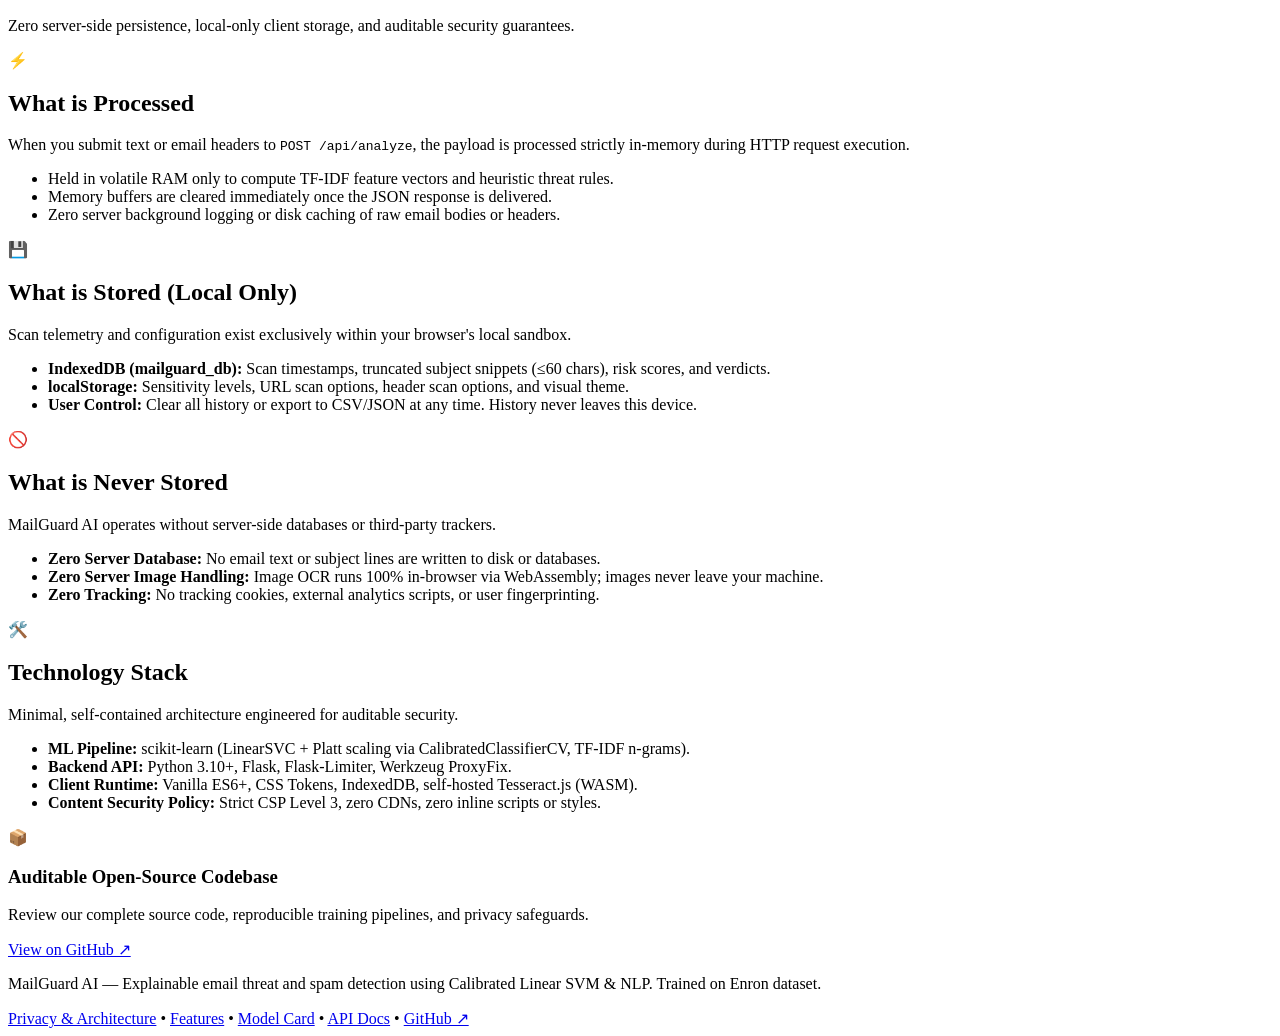
==== commit 238bee3c: "feat(v2-12h): first-time visitor experience with home quick-scan, examples, and privacy docs" ====
--- a/templates/index.html
+++ b/templates/index.html
@@ -4,7 +4,20 @@
   <meta charset="UTF-8">
   <meta name="viewport" content="width=device-width, initial-scale=1.0">
   <title>MailGuard AI - AI-Powered Email Spam Detection</title>
-  <meta name="description" content="Portfolio-grade email spam classification system using NLP and calibrated machine learning models.">
+  <meta name="description" content="Portfolio-grade explainable email threat and spam classification platform using NLP and calibrated machine learning models.">
+  <link rel="icon" type="image/svg+xml" href="/favicon.svg">
+  <link rel="alternate icon" href="/favicon.ico">
+  <!-- Open Graph / Facebook -->
+  <meta property="og:type" content="website">
+  <meta property="og:title" content="MailGuard AI — Explainable Email Threat &amp; Spam Detection">
+  <meta property="og:description" content="AI-powered email security analysis with calibrated linear SVM classification, client-side vision OCR, and local-only telemetry.">
+  <meta property="og:image" content="/img/og-preview.png">
+  <meta property="og:url" content="https://mailguard.example.test">
+  <!-- Twitter Card -->
+  <meta name="twitter:card" content="summary_large_image">
+  <meta name="twitter:title" content="MailGuard AI — Explainable Email Threat &amp; Spam Detection">
+  <meta name="twitter:description" content="AI-powered email security analysis with calibrated linear SVM classification, client-side vision OCR, and local-only telemetry.">
+  <meta name="twitter:image" content="/img/og-preview.png">
   <link rel="stylesheet" href="/css/style.css">
   <script src="/js/theme-init.js"></script>
 </head>
@@ -100,6 +113,7 @@
               <li><a href="#/features" class="top-nav-item" id="top-nav-features">Features</a></li>
               <li><a href="#/model-card" class="top-nav-item" id="top-nav-model-card">Model Card</a></li>
               <li><a href="#/docs" class="top-nav-item" id="top-nav-docs">Docs</a></li>
+              <li><a href="#/privacy" class="top-nav-item" id="top-nav-privacy">Privacy</a></li>
             </ul>
           </nav>
         </div>
@@ -380,8 +394,11 @@
 
                     <!-- Cold Start Slow Request Banner -->
                     <div class="alert alert-info hidden" id="waking-banner" role="status" aria-live="polite">
-                      <span class="spinner-small" aria-hidden="true"></span>
-                      <span>Server is processing request. Please wait...</span>
+                      <div class="waking-banner-inner">
+                        <span class="spinner-small" aria-hidden="true"></span>
+                        <span class="waking-banner-text">Waking up the server, this can take up to a minute on the free host</span>
+                      </div>
+                      <button type="button" class="btn btn-outline btn-xs" id="waking-retry-btn">Retry Connection</button>
                     </div>
 
                     <!-- Form Actions -->
@@ -1124,13 +1141,14 @@
         <!-- VIEW 6: HOME (#/home)                                             -->
         <!-- ================================================================ -->
         <section class="view-panel hidden" id="view-home" role="tabpanel" aria-labelledby="top-nav-home">
+          <!-- Hero Section -->
           <div class="card home-hero-card">
             <div class="hero-content">
               <span class="badge badge-accent hero-badge">Next-Gen Email Protection</span>
               <h1 class="hero-headline">Smarter Email Security with <span class="text-coral-gradient">AI-Powered</span> Threat Detection</h1>
               <p class="hero-subtext">MailGuard AI analyzes your emails, detects spam, phishing, and suspicious vocabulary using calibrated machine learning and explainable feature contributions.</p>
               <div class="hero-actions">
-                <a href="#/analyzer" class="btn btn-primary">Get Started →</a>
+                <a href="#/analyzer" class="btn btn-primary btn-crimson">Open Full Analyzer →</a>
                 <a href="#/model-card" class="btn btn-outline">Explore Model Card</a>
               </div>
 
@@ -1159,41 +1177,285 @@
               </div>
             </div>
           </div>
+
+          <!-- Quick-Analyze Sandbox Card -->
+          <div class="card home-quick-card" id="home-quick-card">
+            <div class="card-maroon-header">
+              <div class="card-header-icon" aria-hidden="true">⚡</div>
+              <div>
+                <h2 class="card-maroon-title">Quick Email Threat Scan</h2>
+                <p class="card-maroon-sub">Try synthetic attack samples or paste custom text for instant calibrated classification.</p>
+              </div>
+            </div>
+
+            <div class="card-body home-quick-body">
+              <!-- Try an Example Section -->
+              <div class="home-examples-section">
+                <div class="examples-header-row">
+                  <span class="examples-label"><span class="examples-icon" aria-hidden="true">🧪</span> Try an example:</span>
+                  <span class="examples-subtext">Safe synthetic samples (<code>example.test</code> domains)</span>
+                </div>
+                <div class="examples-chips-container" id="home-examples-chips" role="group" aria-label="Synthetic email examples">
+                  <!-- Populated dynamically from /data/examples.json with fallback -->
+                </div>
+              </div>
+
+              <!-- Quick Scan Input Form -->
+              <form id="home-quick-form" class="home-quick-form" novalidate>
+                <div class="form-group">
+                  <label for="home-quick-subject" class="form-label">Subject Line <span class="text-muted">(Optional)</span></label>
+                  <input type="text" id="home-quick-subject" class="form-input" placeholder="e.g., Urgent: Account Security Verification" maxlength="500">
+                </div>
+
+                <div class="form-group">
+                  <div class="label-with-meta">
+                    <label for="home-quick-text" class="form-label">Email Content <span class="required-indicator">*</span></label>
+                    <span class="char-count" id="home-quick-char-count">0 / 10,000</span>
+                  </div>
+                  <textarea id="home-quick-text" class="form-textarea" rows="4" placeholder="Paste email text here or select an example above..." maxlength="10000" required></textarea>
+                </div>
+
+                <div class="home-form-actions">
+                  <div class="home-action-buttons">
+                    <button type="submit" class="btn btn-primary btn-crimson" id="home-quick-analyze-btn">
+                      <span class="btn-icon" aria-hidden="true">🛡️</span> Quick Analyze
+                    </button>
+                    <button type="button" class="btn btn-outline" id="home-quick-clear-btn">Clear</button>
+                  </div>
+                  <span class="shortcut-tip"><kbd>Ctrl</kbd>+<kbd>Enter</kbd> to analyze</span>
+                </div>
+              </form>
+
+              <!-- Cold-start Slow Request Banner -->
+              <div class="alert alert-info hidden" id="home-waking-banner" role="status" aria-live="polite">
+                <div class="waking-banner-inner">
+                  <span class="spinner-small" aria-hidden="true"></span>
+                  <span class="waking-banner-text">Waking up the server, this can take up to a minute on the free host</span>
+                </div>
+                <button type="button" class="btn btn-outline btn-xs" id="home-waking-retry-btn">Retry Connection</button>
+              </div>
+
+              <!-- Quick Analysis Result Area -->
+              <div class="home-quick-result-area" id="home-quick-result-area">
+                <!-- Skeleton Loading State -->
+                <div class="home-quick-skeleton hidden" id="home-quick-skeleton" aria-hidden="true">
+                  <div class="skeleton-line skeleton-title"></div>
+                  <div class="skeleton-row">
+                    <div class="skeleton-box"></div>
+                    <div class="skeleton-box"></div>
+                  </div>
+                  <div class="skeleton-line"></div>
+                </div>
+
+                <!-- Initial Empty State -->
+                <div class="home-quick-empty" id="home-quick-empty">
+                  <div class="empty-icon" aria-hidden="true">💡</div>
+                  <h3 class="empty-title">Ready for Quick Threat Analysis</h3>
+                  <p class="empty-text">Select one of the synthetic example chips above or paste email text to inspect real ML predictions, risk scoring, and key findings.</p>
+                </div>
+
+                <!-- Populated Result Card -->
+                <div class="home-quick-result-card hidden" id="home-quick-result-card" role="region" aria-label="Quick analysis result">
+                  <div class="quick-result-header">
+                    <div class="quick-result-verdict-box">
+                      <span class="verdict-label">Classification Verdict</span>
+                      <div class="verdict-badge-row">
+                        <span class="badge badge-lg" id="home-result-badge">Safe</span>
+                        <span class="uncertainty-pill hidden" id="home-result-uncertain">⚠️ Needs Review</span>
+                      </div>
+                    </div>
+                    <div class="quick-result-score-box">
+                      <span class="score-label">Risk Score</span>
+                      <div class="score-display">
+                        <span class="score-number" id="home-result-score">0</span>
+                        <span class="score-max">/ 100</span>
+                      </div>
+                    </div>
+                  </div>
+
+                  <div class="quick-score-bar-track">
+                    <div class="quick-score-bar-fill" id="home-result-bar"></div>
+                  </div>
+
+                  <div class="quick-metrics-row">
+                    <div class="quick-metric">
+                      <span class="metric-name">Spam Probability</span>
+                      <span class="metric-val" id="home-result-prob">0.0%</span>
+                    </div>
+                    <div class="quick-metric">
+                      <span class="metric-name">Confidence</span>
+                      <span class="metric-val" id="home-result-conf">0.0%</span>
+                    </div>
+                    <div class="quick-metric">
+                      <span class="metric-name">Device Telemetry</span>
+                      <span class="metric-val text-success">Saved to IndexedDB</span>
+                    </div>
+                  </div>
+
+                  <!-- Key Findings List -->
+                  <div class="quick-findings-section" id="home-result-findings-sec">
+                    <h4 class="quick-findings-title">Key Findings</h4>
+                    <ul class="quick-findings-list" id="home-result-findings-list" role="list">
+                      <!-- Populated dynamically via textContent -->
+                    </ul>
+                  </div>
+
+                  <!-- Token Highlights Preview -->
+                  <div class="quick-tokens-section" id="home-result-tokens-sec">
+                    <h4 class="quick-findings-title">Top Explaining Signals</h4>
+                    <div class="quick-tokens-chips" id="home-result-tokens-chips">
+                      <!-- Populated dynamically via textContent -->
+                    </div>
+                  </div>
+
+                  <!-- Actions -->
+                  <div class="quick-result-footer">
+                    <button type="button" class="btn btn-primary btn-sm btn-crimson" id="home-open-analyzer-btn">
+                      Open in Full Analyzer &amp; View Headers →
+                    </button>
+                    <span class="quick-storage-note">Scan saved to your device only. Zero email content stored on server.</span>
+                  </div>
+                </div>
+              </div>
+            </div>
+          </div>
         </section>
 
         <!-- ================================================================ -->
         <!-- VIEW 7: FEATURES (#/features)                                     -->
         <!-- ================================================================ -->
         <section class="view-panel hidden" id="view-features" role="tabpanel" aria-labelledby="top-nav-features">
-          <div class="card placeholder-card">
+          <div class="card features-container-card">
             <div class="card-maroon-header">
               <div class="card-header-icon" aria-hidden="true">✨</div>
               <div>
-                <h1 class="card-maroon-title">Platform Features</h1>
-                <p class="card-maroon-sub">Key capabilities of the MailGuard AI threat classification platform.</p>
+                <h1 class="card-maroon-title">Platform Features &amp; Capabilities</h1>
+                <p class="card-maroon-sub">Active detection mechanisms, architecture components, and operational boundaries.</p>
               </div>
             </div>
             <div class="card-body">
+              <!-- Active Features Grid -->
               <div class="features-grid">
                 <div class="feature-card">
                   <span class="feature-icon" aria-hidden="true">🎯</span>
-                  <h3 class="feature-title">Calibrated Probabilities</h3>
-                  <p class="feature-desc">Unlike raw SVM hyperplane distances, Platt scaling produces genuine, calibrated probability estimates.</p>
-                </div>
-                <div class="feature-card">
-                  <span class="feature-icon" aria-hidden="true">⚖️</span>
-                  <h3 class="feature-title">Uncertainty Band Handling</h3>
-                  <p class="feature-desc">Predictions falling in the empirical [0.40, 0.60] boundary automatically flag as Needs Review for human verification.</p>
+                  <h2 class="feature-title">Calibrated Probabilities</h2>
+                  <p class="feature-desc">LinearSVC paired with Platt scaling (CalibratedClassifierCV) generates reliable, well-calibrated posterior probabilities rather than raw uncalibrated distances.</p>
                 </div>
                 <div class="feature-card">
                   <span class="feature-icon" aria-hidden="true">🔎</span>
-                  <h3 class="feature-title">In-Text Token Highlighting</h3>
-                  <p class="feature-desc">Spam-driving (▲) and legitimate-driving (▼) n-grams are highlighted directly in the email content with non-color cues.</p>
+                  <h2 class="feature-title">Explainable Token Cues</h2>
+                  <p class="feature-desc">In-text n-gram highlighting isolates spam-driving (▲) and legitimate-driving (▼) vocabulary with accessible, non-color-only directional indicators.</p>
                 </div>
                 <div class="feature-card">
-                  <span class="feature-icon" aria-hidden="true">🛡️</span>
-                  <h3 class="feature-title">Security & Privacy First</h3>
-                  <p class="feature-desc">Full CSP, zero innerHTML, self-hosted Poppins fonts, and complete client-side .eml and .txt parsing.</p>
+                  <span class="feature-icon" aria-hidden="true">✉️</span>
+                  <h2 class="feature-title">MIME Header Inspection</h2>
+                  <p class="feature-desc">Parses authentic .eml files via Python's standard email module, auditing SPF, DKIM, DMARC alignment, Received hop counts, and From vs. Reply-To mismatches.</p>
+                </div>
+                <div class="feature-card">
+                  <span class="feature-icon" aria-hidden="true">🔗</span>
+                  <h2 class="feature-title">Suspicious Link Heuristics</h2>
+                  <p class="feature-desc">Identifies IP-literal hosts, known URL shorteners, multiple redirect constructs, and credential phishing link patterns within email bodies.</p>
+                </div>
+                <div class="feature-card">
+                  <span class="feature-icon" aria-hidden="true">🖼️</span>
+                  <h2 class="feature-title">Client-Side Image OCR</h2>
+                  <p class="feature-desc">Zero-upload visual spam inspection powered by self-hosted Tesseract.js running WebAssembly in an isolated in-browser Web Worker.</p>
+                </div>
+                <div class="feature-card">
+                  <span class="feature-icon" aria-hidden="true">🔒</span>
+                  <h2 class="feature-title">Local-Only Analytics</h2>
+                  <p class="feature-desc">Scan telemetry resides strictly on the user's device in IndexedDB. Zero email text or telemetry is logged or persisted to backend servers.</p>
+                </div>
+              </div>
+
+              <!-- Scope & Boundaries: What this can and can't do -->
+              <div class="scope-comparison-card" id="scope-comparison-card">
+                <div class="scope-header">
+                  <span class="scope-header-icon" aria-hidden="true">⚖️</span>
+                  <div>
+                    <h2 class="scope-title">What MailGuard AI Can and Can't Do</h2>
+                    <p class="scope-subtext">Clear, honest operational boundaries ensuring transparency and realistic security expectations.</p>
+                  </div>
+                </div>
+
+                <div class="scope-comparison-grid">
+                  <!-- Column 1: What it CAN do -->
+                  <div class="scope-column scope-column-can">
+                    <div class="scope-col-header">
+                      <span class="scope-badge badge-can">✓ What It Can Do</span>
+                    </div>
+                    <ul class="scope-list" role="list">
+                      <li class="scope-item">
+                        <span class="scope-bullet" aria-hidden="true">✓</span>
+                        <div>
+                          <strong>Calibrated Spam &amp; Phishing Classification:</strong> Accurately predicts whether email text is Safe, Suspicious, or Spam using trained TF-IDF distributions.
+                        </div>
+                      </li>
+                      <li class="scope-item">
+                        <span class="scope-bullet" aria-hidden="true">✓</span>
+                        <div>
+                          <strong>Explainable Feature Importance:</strong> Provides exact directional token weights showing which words increased or decreased the threat score.
+                        </div>
+                      </li>
+                      <li class="scope-item">
+                        <span class="scope-bullet" aria-hidden="true">✓</span>
+                        <div>
+                          <strong>Header Authentication Auditing:</strong> Checks SPF, DKIM, and DMARC alignment from raw uploaded .eml files.
+                        </div>
+                      </li>
+                      <li class="scope-item">
+                        <span class="scope-bullet" aria-hidden="true">✓</span>
+                        <div>
+                          <strong>Suspicious URL Flagging:</strong> Detects IP hosts, shorteners, and obfuscated destinations in email content.
+                        </div>
+                      </li>
+                      <li class="scope-item">
+                        <span class="scope-bullet" aria-hidden="true">✓</span>
+                        <div>
+                          <strong>100% In-Browser Vision OCR:</strong> Analyzes promotional screenshot text locally without sending image data over the network.
+                        </div>
+                      </li>
+                      <li class="scope-item">
+                        <span class="scope-bullet" aria-hidden="true">✓</span>
+                        <div>
+                          <strong>Private Device History:</strong> Stores scans in local IndexedDB with CSV/JSON exports and zero server-side logging.
+                        </div>
+                      </li>
+                    </ul>
+                  </div>
+
+                  <!-- Column 2: What it CANNOT do -->
+                  <div class="scope-column scope-column-cannot">
+                    <div class="scope-col-header">
+                      <span class="scope-badge badge-cannot">✕ What It Cannot Do</span>
+                    </div>
+                    <ul class="scope-list" role="list">
+                      <li class="scope-item">
+                        <span class="scope-bullet" aria-hidden="true">✕</span>
+                        <div>
+                          <strong>Spam detection only, not malware:</strong> Does not scan binary files, executable attachments, macros, or ZIP archives for malware, trojans, or ransomware payloads.
+                        </div>
+                      </li>
+                      <li class="scope-item">
+                        <span class="scope-bullet" aria-hidden="true">✕</span>
+                        <div>
+                          <strong>Not an automated mail filter:</strong> Does not integrate into mail exchange gateways (SMTP/IMAP/Exchange) or auto-quarantine incoming inbox mail. It is an on-demand analysis tool.
+                        </div>
+                      </li>
+                      <li class="scope-item">
+                        <span class="scope-bullet" aria-hidden="true">✕</span>
+                        <div>
+                          <strong>No user accounts or cloud storage:</strong> No user registration, remote database profiles, or cross-device cloud synchronization. All telemetry remains on your current device.
+                        </div>
+                      </li>
+                      <li class="scope-item">
+                        <span class="scope-bullet" aria-hidden="true">✕</span>
+                        <div>
+                          <strong>Not ground truth for zero-day phishing:</strong> ML predictions reflect learned corpus patterns. Unseen or heavily obfuscated attacks trigger the Suspicious uncertainty band and require human review.
+                        </div>
+                      </li>
+                    </ul>
+                  </div>
                 </div>
               </div>
             </div>
@@ -1746,11 +2008,125 @@
           </div>
         </section>
 
+        <!-- ================================================================ -->
+        <!-- VIEW 10: PRIVACY & ARCHITECTURE (#/privacy, #/about)              -->
+        <!-- ================================================================ -->
+        <section class="view-panel hidden" id="view-privacy" role="tabpanel" aria-labelledby="top-nav-privacy">
+          <div class="card privacy-container-card">
+            <div class="card-maroon-header">
+              <div class="card-header-icon" aria-hidden="true">🔒</div>
+              <div>
+                <h1 class="card-maroon-title">Privacy &amp; Security Architecture</h1>
+                <p class="card-maroon-sub">Zero server-side persistence, local-only client storage, and auditable security guarantees.</p>
+              </div>
+            </div>
+
+            <div class="card-body privacy-body">
+              <!-- Grid of Policy Pillars -->
+              <div class="privacy-grid">
+                <!-- Pillar 1: In-Memory Processing -->
+                <div class="privacy-card">
+                  <div class="privacy-card-header">
+                    <span class="privacy-icon" aria-hidden="true">⚡</span>
+                    <h2 class="privacy-title">What is Processed</h2>
+                  </div>
+                  <p class="privacy-desc">
+                    When you submit text or email headers to <code>POST /api/analyze</code>, the payload is processed strictly in-memory during HTTP request execution.
+                  </p>
+                  <ul class="privacy-checklist" role="list">
+                    <li>Held in volatile RAM only to compute TF-IDF feature vectors and heuristic threat rules.</li>
+                    <li>Memory buffers are cleared immediately once the JSON response is delivered.</li>
+                    <li>Zero server background logging or disk caching of raw email bodies or headers.</li>
+                  </ul>
+                </div>
+
+                <!-- Pillar 2: Local-Only Storage -->
+                <div class="privacy-card">
+                  <div class="privacy-card-header">
+                    <span class="privacy-icon" aria-hidden="true">💾</span>
+                    <h2 class="privacy-title">What is Stored (Local Only)</h2>
+                  </div>
+                  <p class="privacy-desc">
+                    Scan telemetry and configuration exist exclusively within your browser's local sandbox.
+                  </p>
+                  <ul class="privacy-checklist" role="list">
+                    <li><strong>IndexedDB (mailguard_db):</strong> Scan timestamps, truncated subject snippets (&le;60 chars), risk scores, and verdicts.</li>
+                    <li><strong>localStorage:</strong> Sensitivity levels, URL scan options, header scan options, and visual theme.</li>
+                    <li><strong>User Control:</strong> Clear all history or export to CSV/JSON at any time. History never leaves this device.</li>
+                  </ul>
+                </div>
+
+                <!-- Pillar 3: Never Stored -->
+                <div class="privacy-card">
+                  <div class="privacy-card-header">
+                    <span class="privacy-icon" aria-hidden="true">🚫</span>
+                    <h2 class="privacy-title">What is Never Stored</h2>
+                  </div>
+                  <p class="privacy-desc">
+                    MailGuard AI operates without server-side databases or third-party trackers.
+                  </p>
+                  <ul class="privacy-checklist" role="list">
+                    <li><strong>Zero Server Database:</strong> No email text or subject lines are written to disk or databases.</li>
+                    <li><strong>Zero Server Image Handling:</strong> Image OCR runs 100% in-browser via WebAssembly; images never leave your machine.</li>
+                    <li><strong>Zero Tracking:</strong> No tracking cookies, external analytics scripts, or user fingerprinting.</li>
+                  </ul>
+                </div>
+
+                <!-- Pillar 4: Architecture & Stack -->
+                <div class="privacy-card">
+                  <div class="privacy-card-header">
+                    <span class="privacy-icon" aria-hidden="true">🛠️</span>
+                    <h2 class="privacy-title">Technology Stack</h2>
+                  </div>
+                  <p class="privacy-desc">
+                    Minimal, self-contained architecture engineered for auditable security.
+                  </p>
+                  <ul class="privacy-checklist" role="list">
+                    <li><strong>ML Pipeline:</strong> scikit-learn (LinearSVC + Platt scaling via CalibratedClassifierCV, TF-IDF n-grams).</li>
+                    <li><strong>Backend API:</strong> Python 3.10+, Flask, Flask-Limiter, Werkzeug ProxyFix.</li>
+                    <li><strong>Client Runtime:</strong> Vanilla ES6+, CSS Tokens, IndexedDB, self-hosted Tesseract.js (WASM).</li>
+                    <li><strong>Content Security Policy:</strong> Strict CSP Level 3, zero CDNs, zero inline scripts or styles.</li>
+                  </ul>
+                </div>
+              </div>
+
+              <!-- Open Source / Repo Section -->
+              <div class="privacy-repo-card">
+                <div class="repo-card-content">
+                  <div class="repo-card-icon" aria-hidden="true">📦</div>
+                  <div>
+                    <h3 class="repo-card-title">Auditable Open-Source Codebase</h3>
+                    <p class="repo-card-desc">Review our complete source code, reproducible training pipelines, and privacy safeguards.</p>
+                  </div>
+                </div>
+                <div class="repo-card-action">
+                  <a href="https://github.com/example/mailguard-ai" target="_blank" rel="noopener noreferrer" class="btn btn-outline">
+                    View on GitHub ↗
+                  </a>
+                </div>
+              </div>
+            </div>
+          </div>
+        </section>
+
       </main>
 
       <!-- App Footer -->
       <footer class="app-footer">
-        <p class="footer-text">MailGuard AI — Portfolio-grade email security using Calibrated Linear SVM & NLP. Trained on Enron dataset.</p>
+        <div class="footer-inner">
+          <p class="footer-text">MailGuard AI — Explainable email threat and spam detection using Calibrated Linear SVM &amp; NLP. Trained on Enron dataset.</p>
+          <div class="footer-links" role="navigation" aria-label="Footer links">
+            <a href="#/privacy" class="footer-link">Privacy &amp; Architecture</a>
+            <span class="footer-sep" aria-hidden="true">•</span>
+            <a href="#/features" class="footer-link">Features</a>
+            <span class="footer-sep" aria-hidden="true">•</span>
+            <a href="#/model-card" class="footer-link">Model Card</a>
+            <span class="footer-sep" aria-hidden="true">•</span>
+            <a href="#/docs" class="footer-link">API Docs</a>
+            <span class="footer-sep" aria-hidden="true">•</span>
+            <a href="https://github.com/example/mailguard-ai" target="_blank" rel="noopener noreferrer" class="footer-link">GitHub ↗</a>
+          </div>
+        </div>
       </footer>
     </div>
   </div>
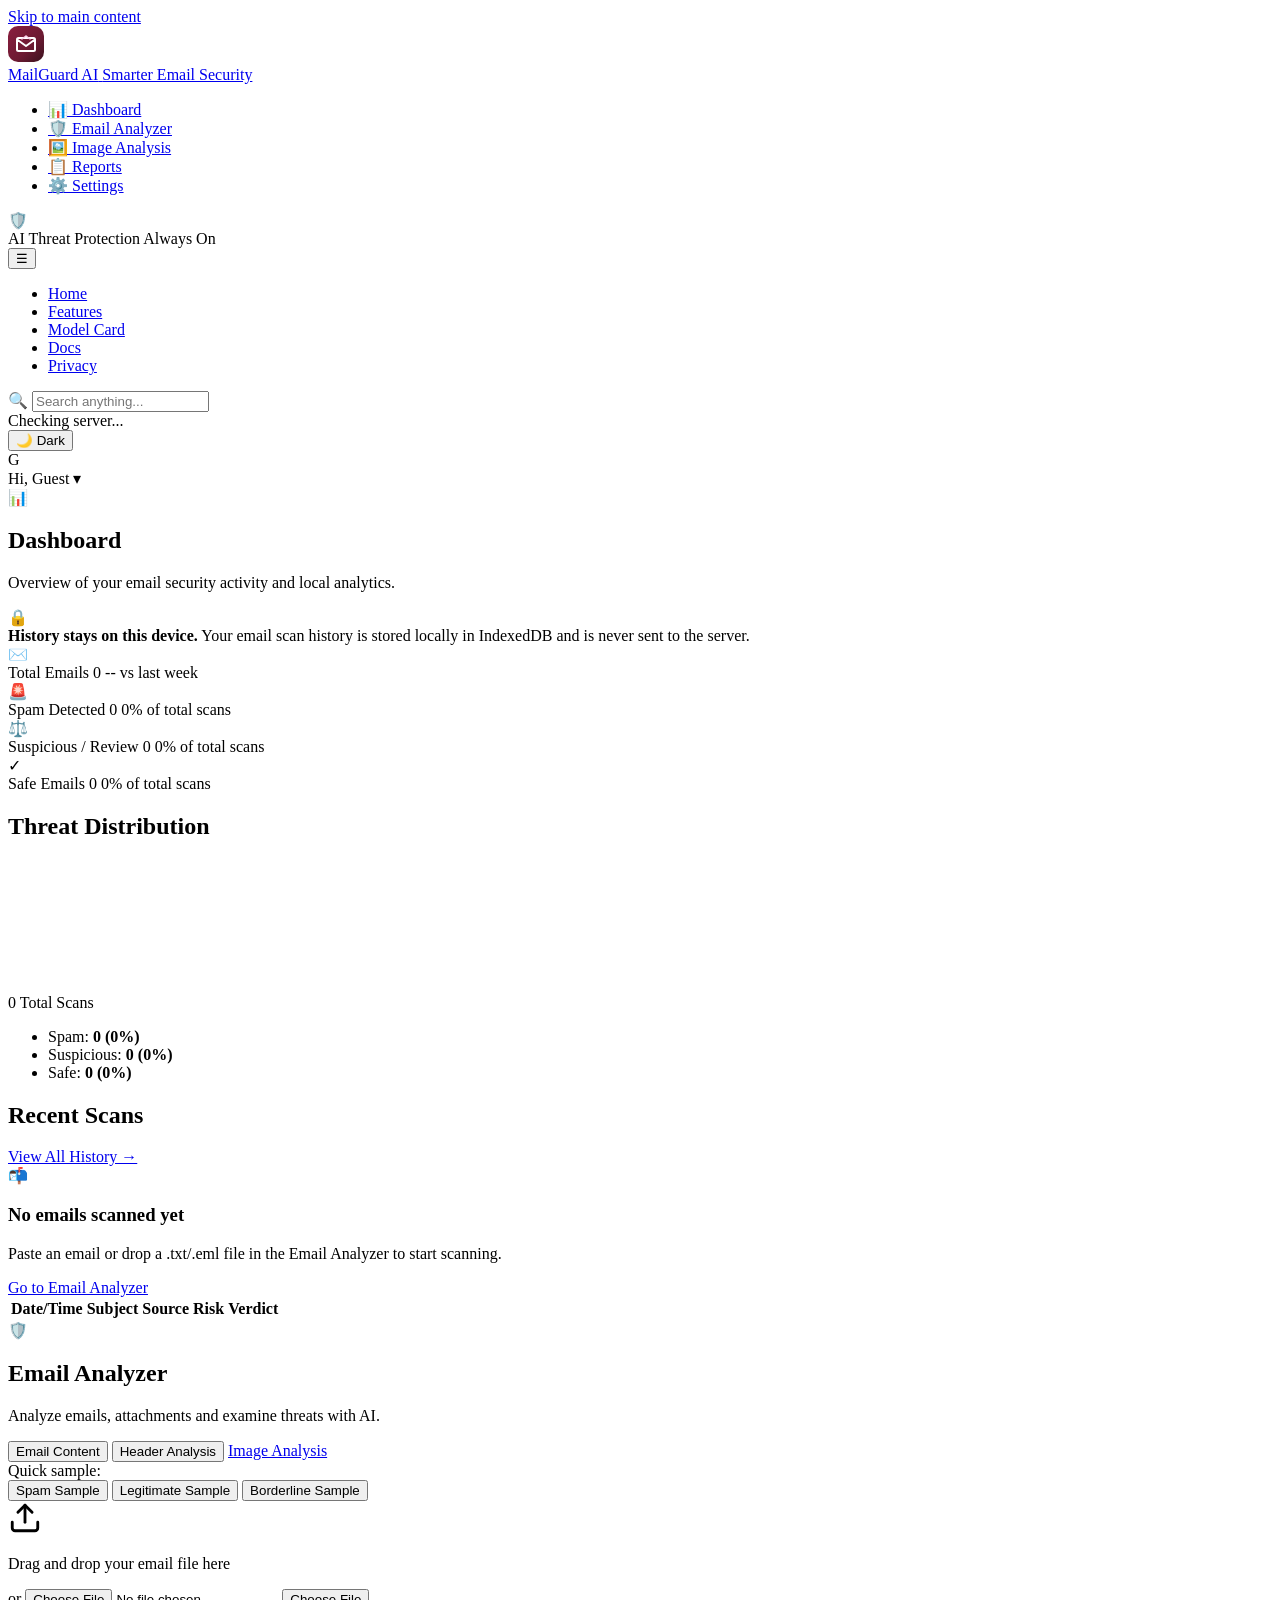
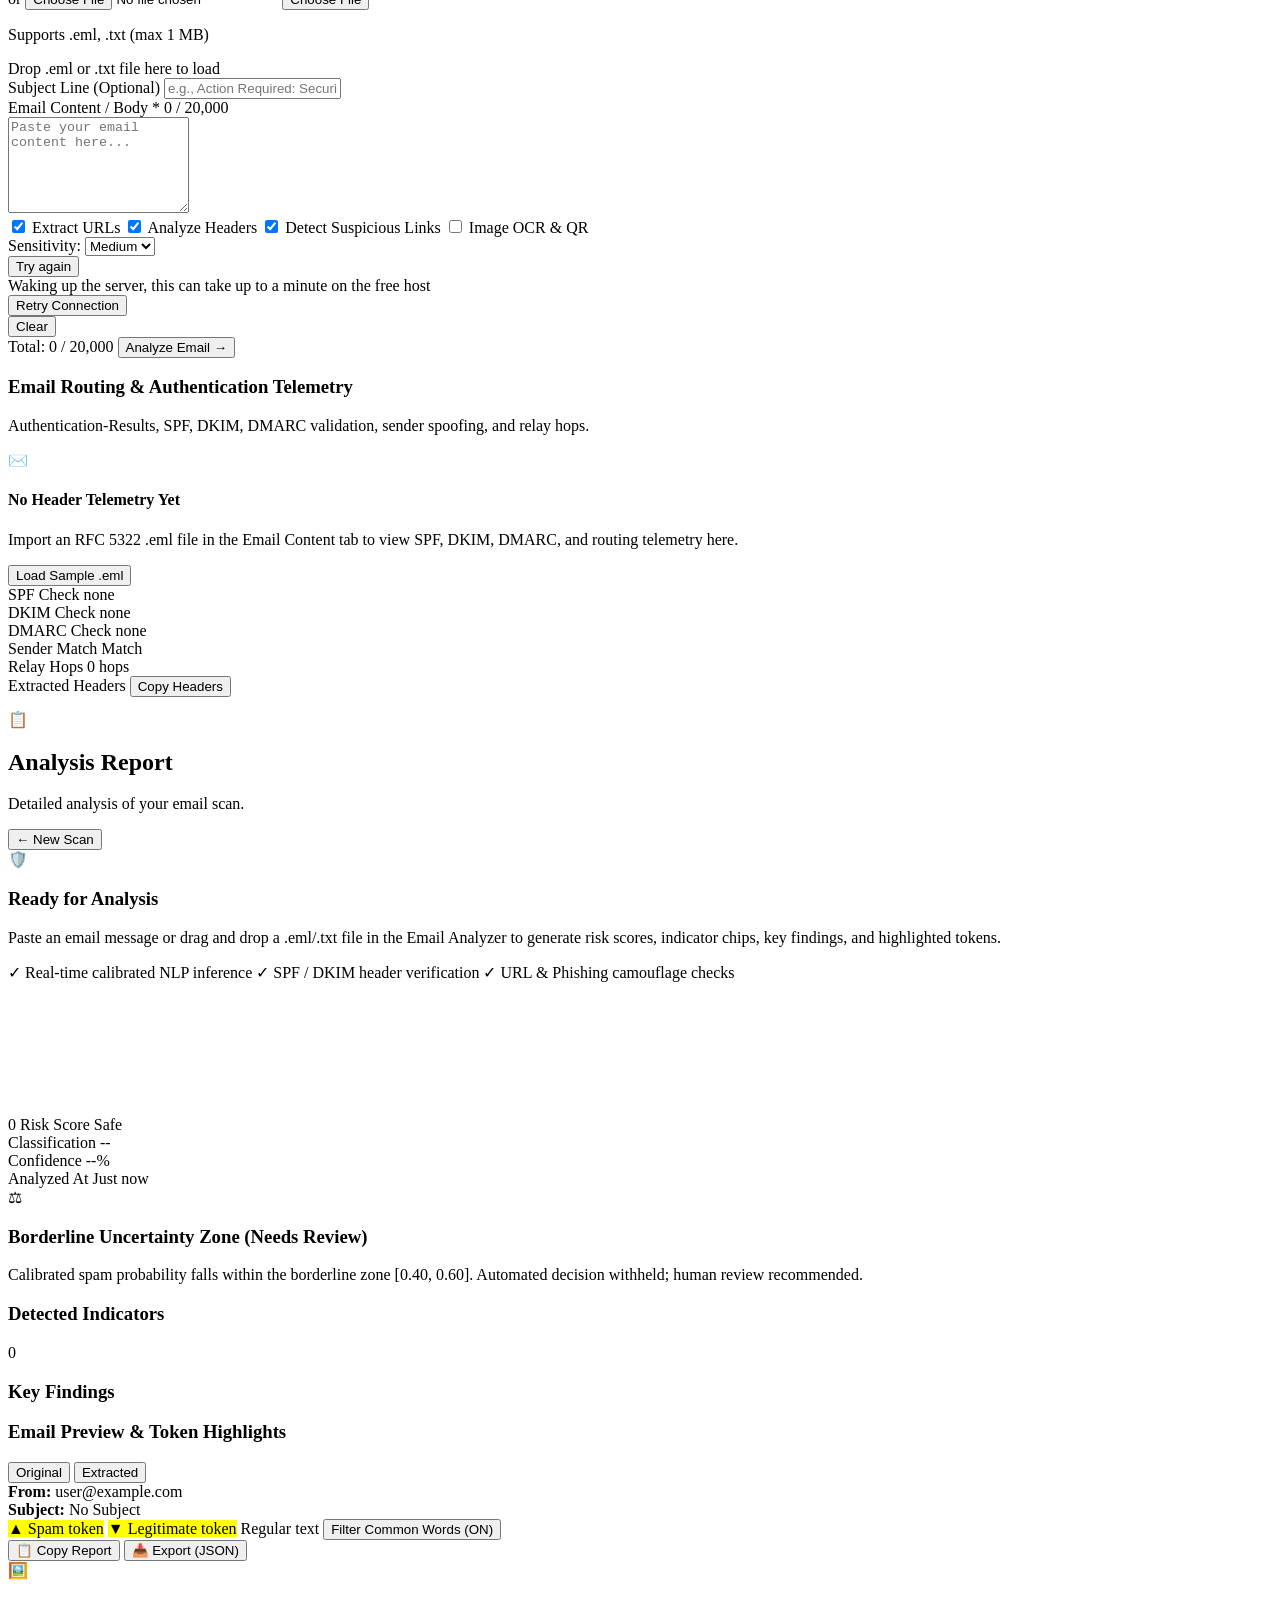
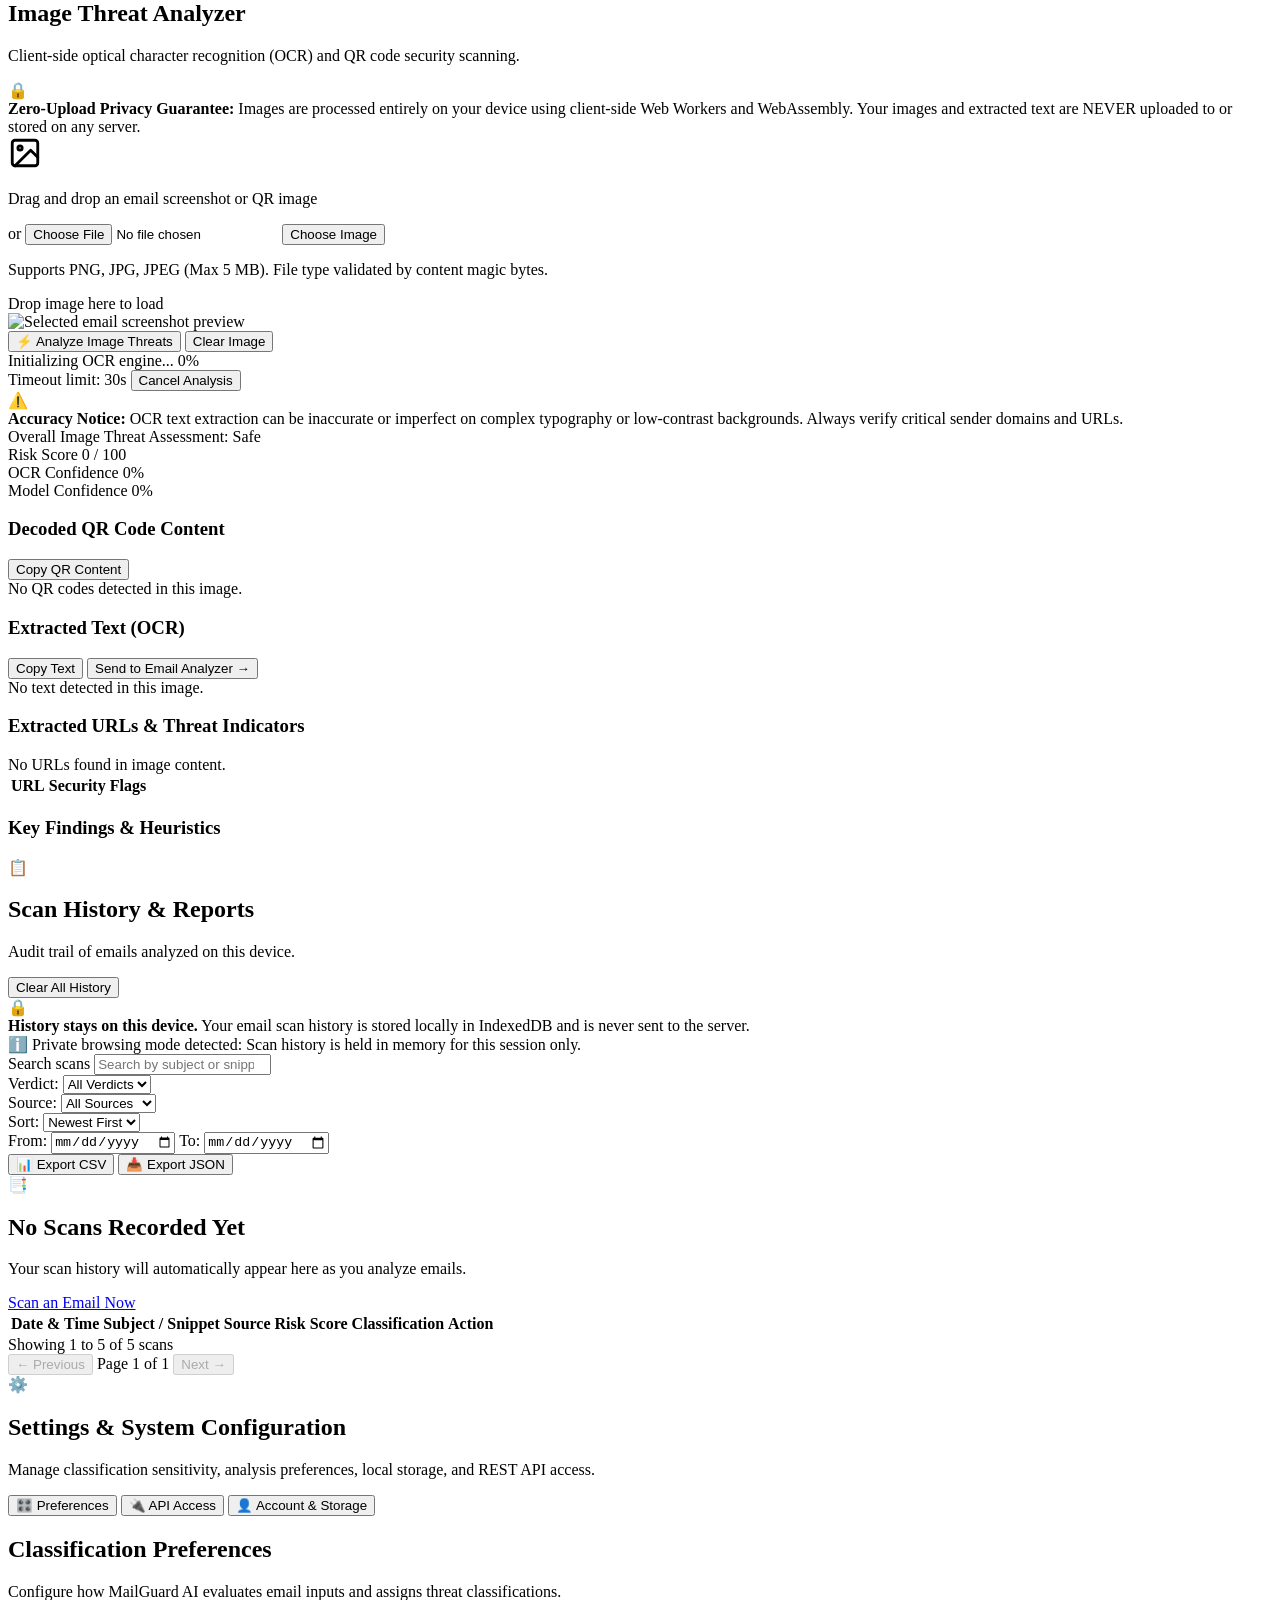
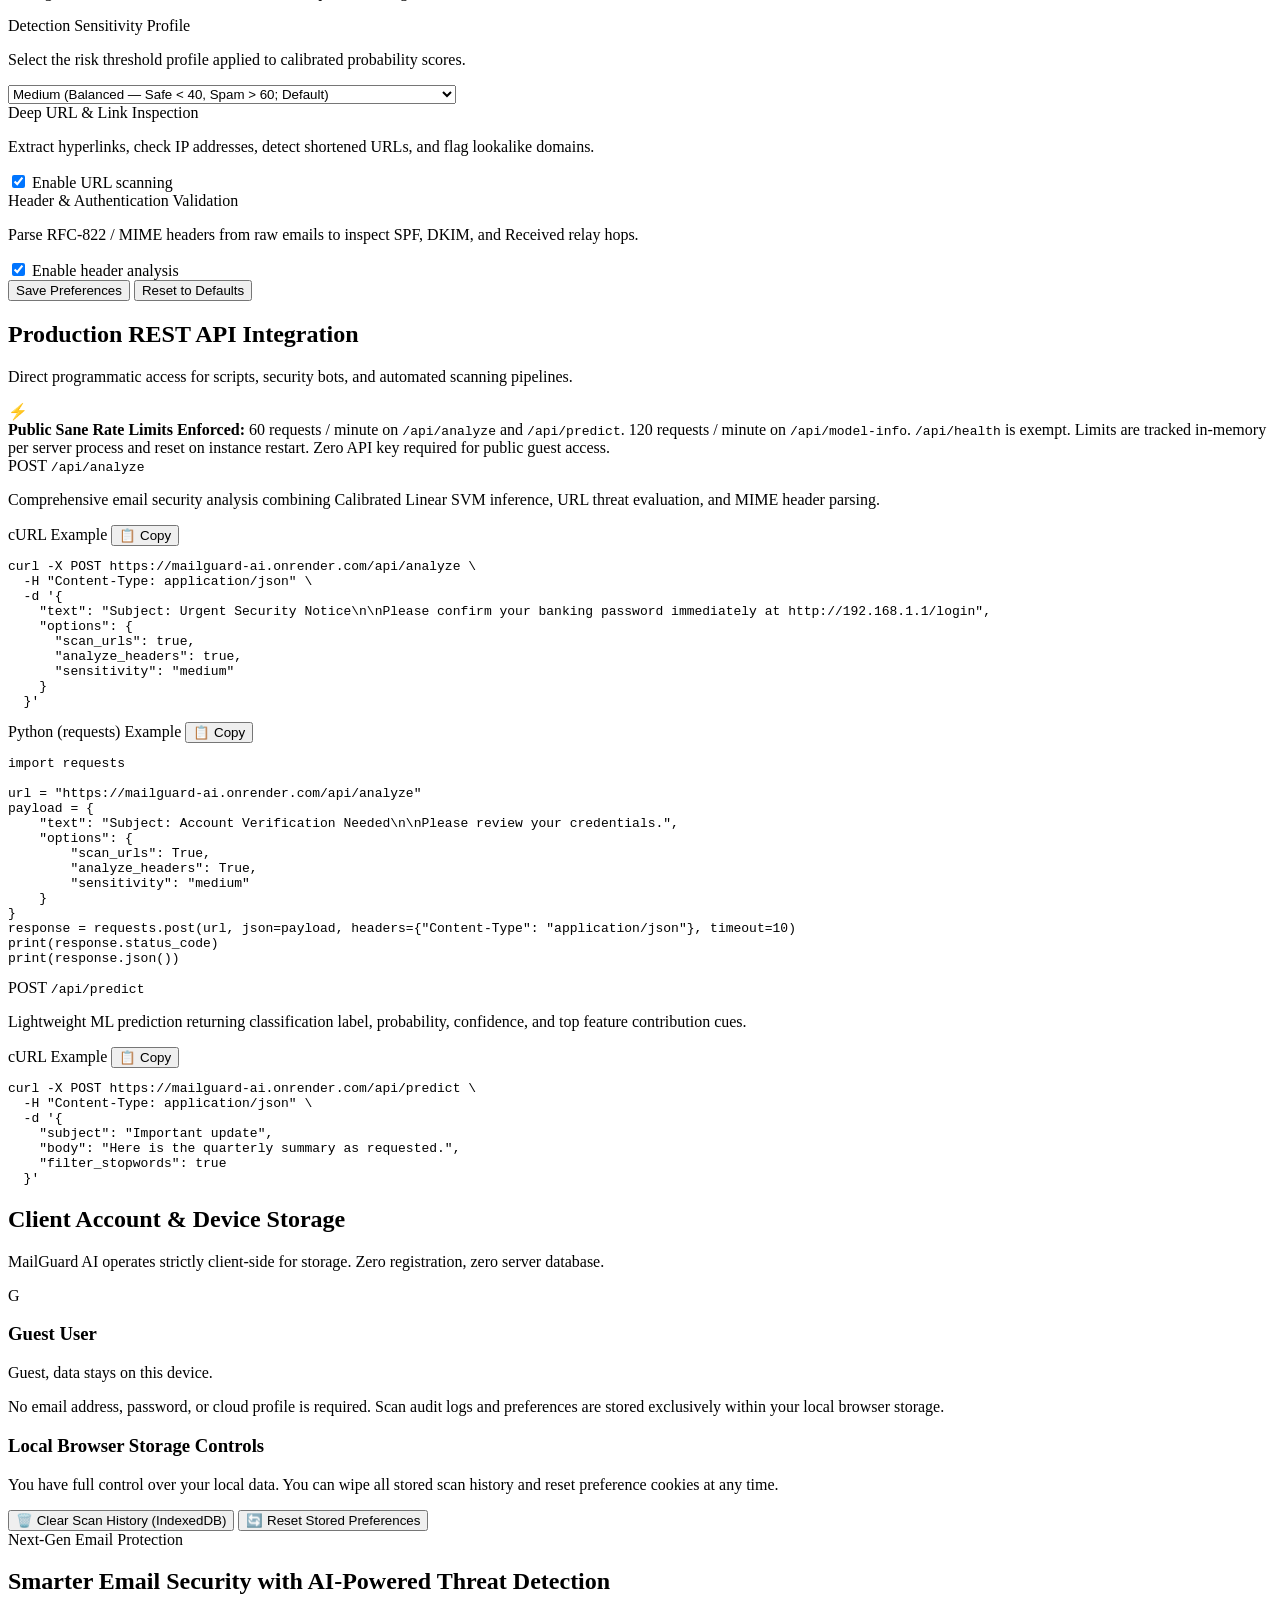
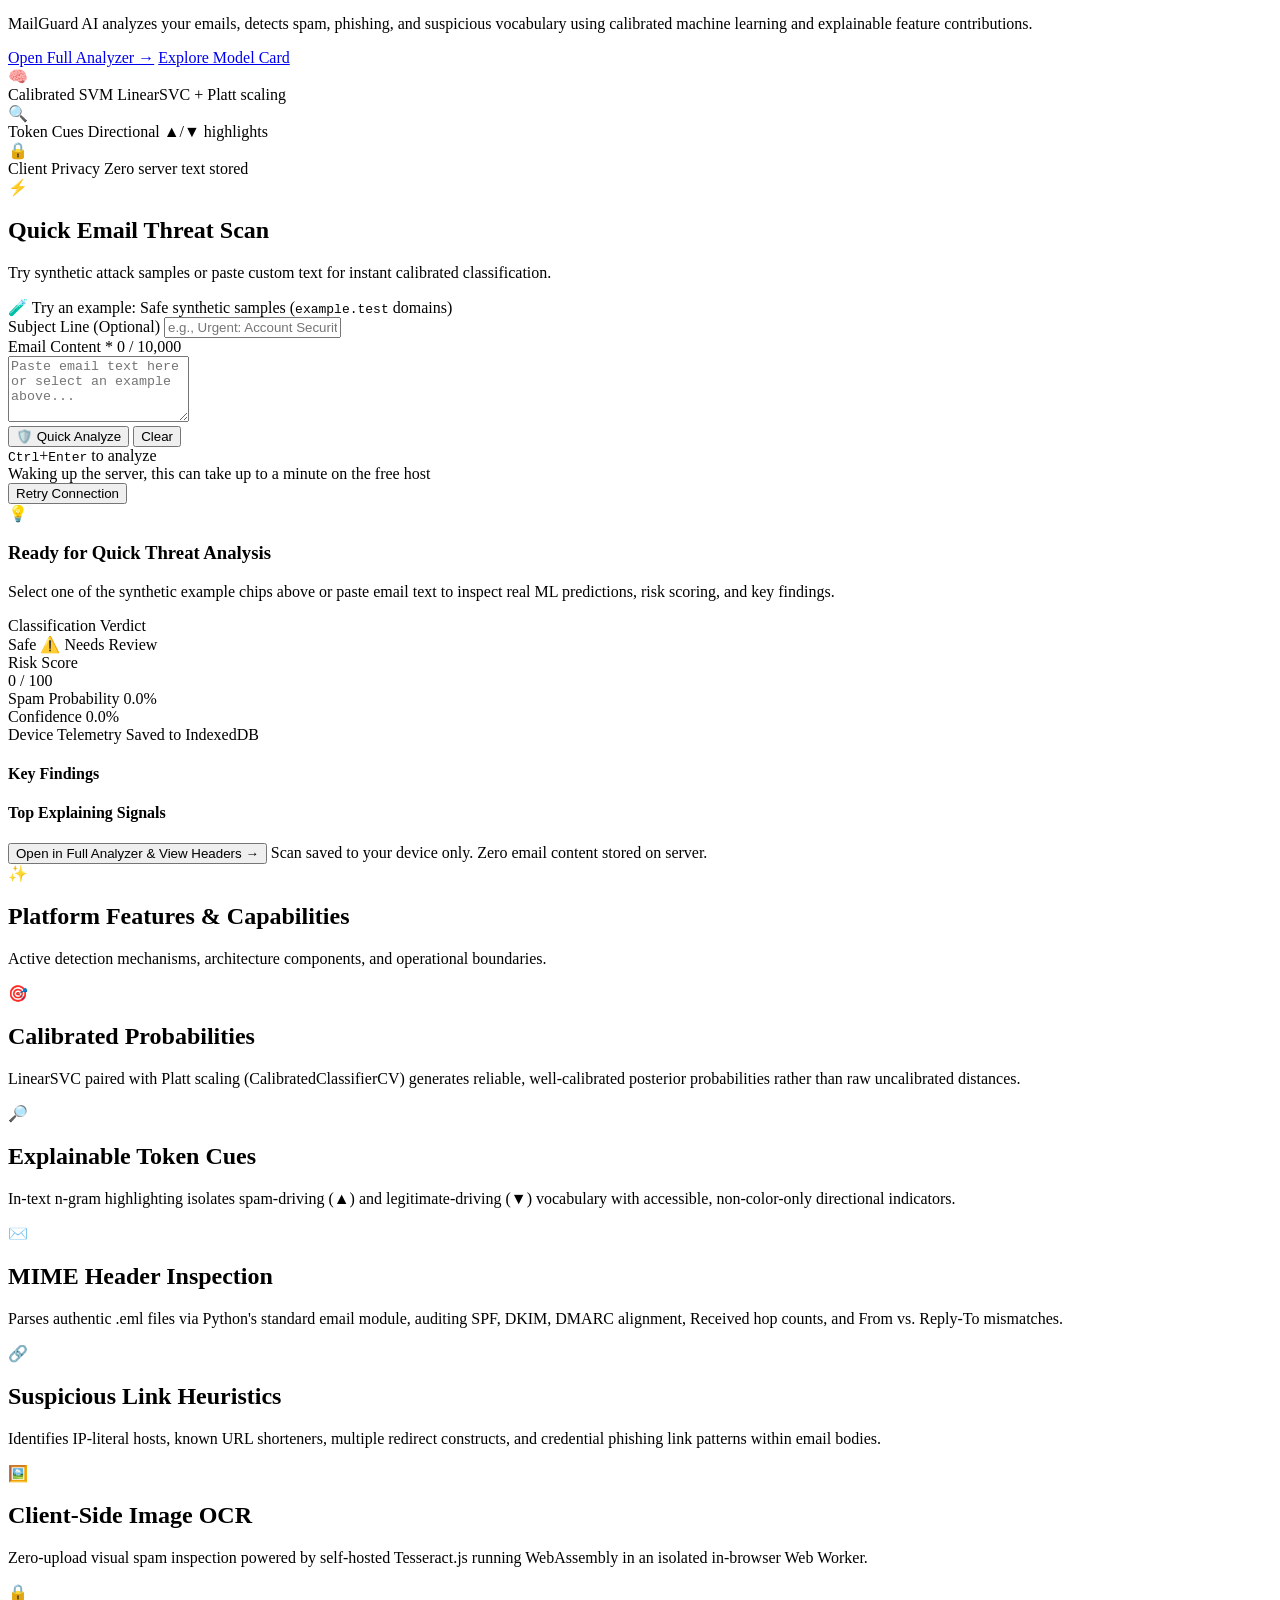
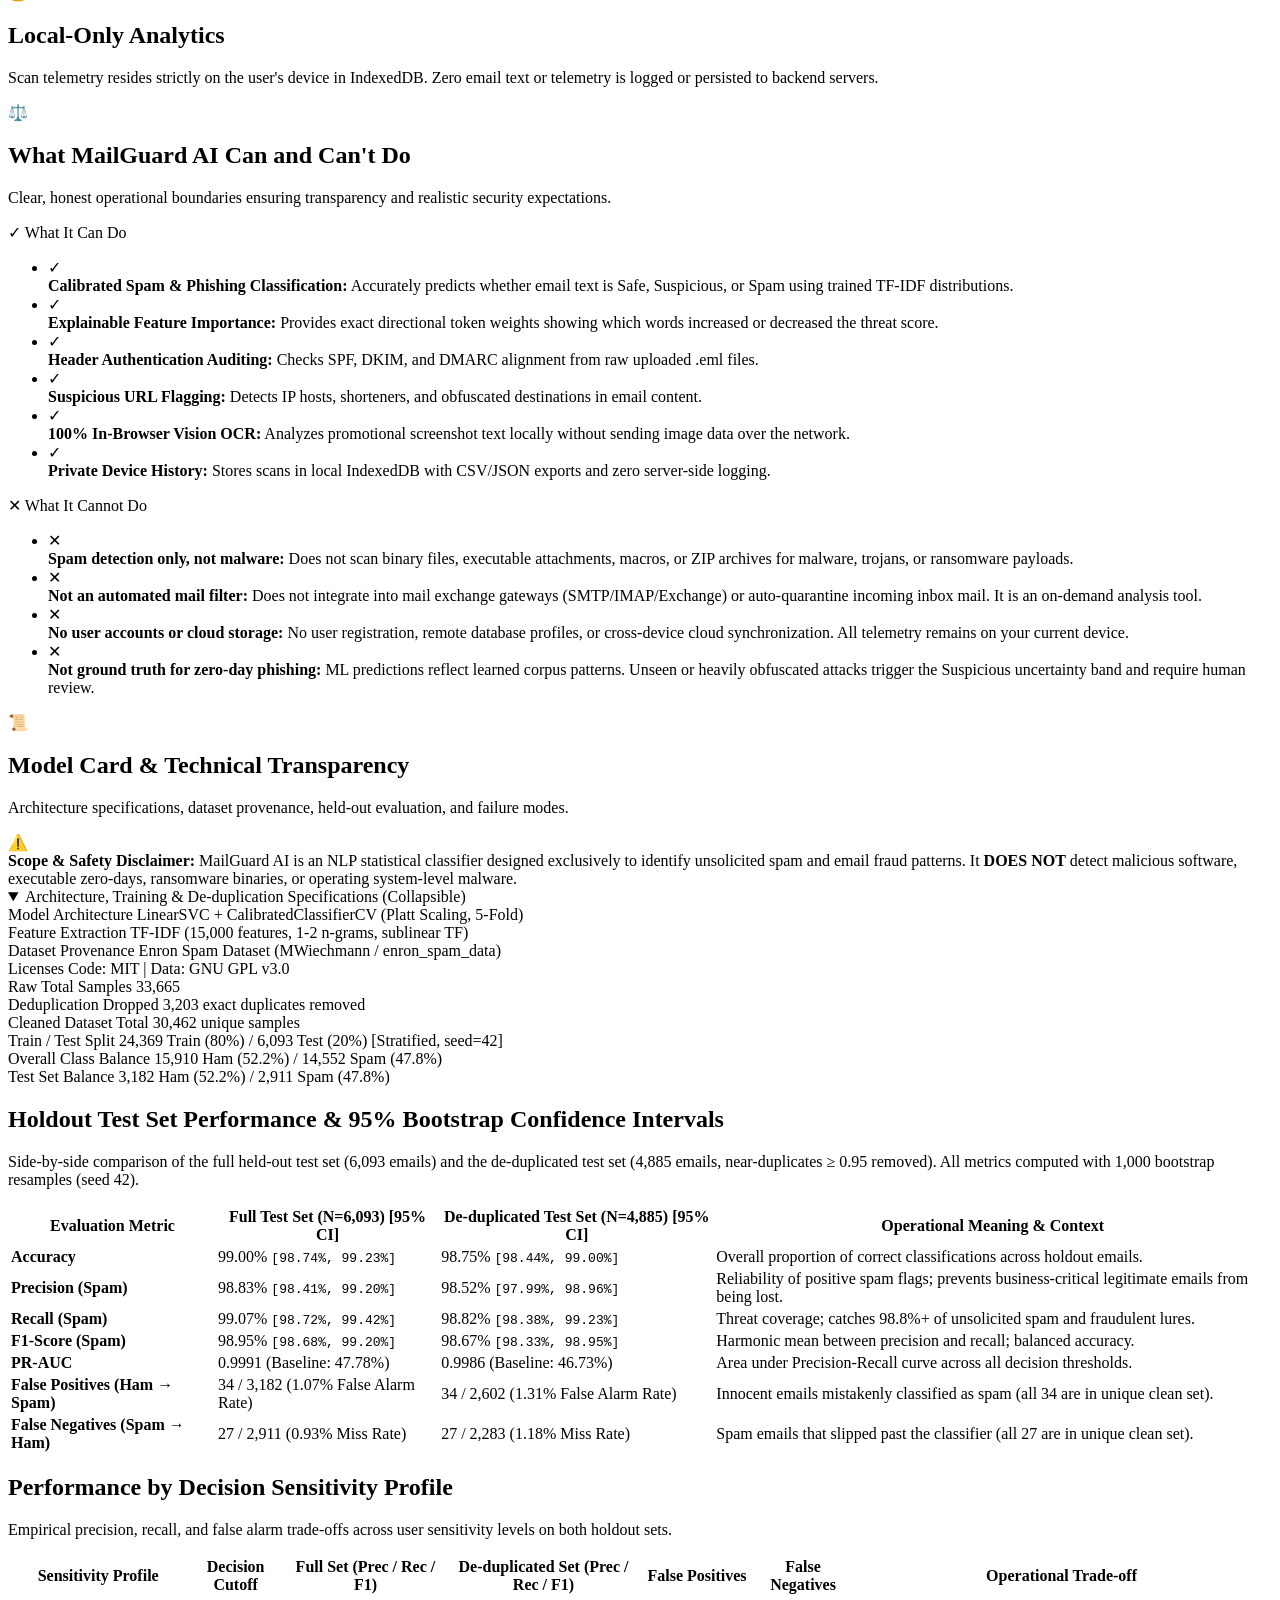
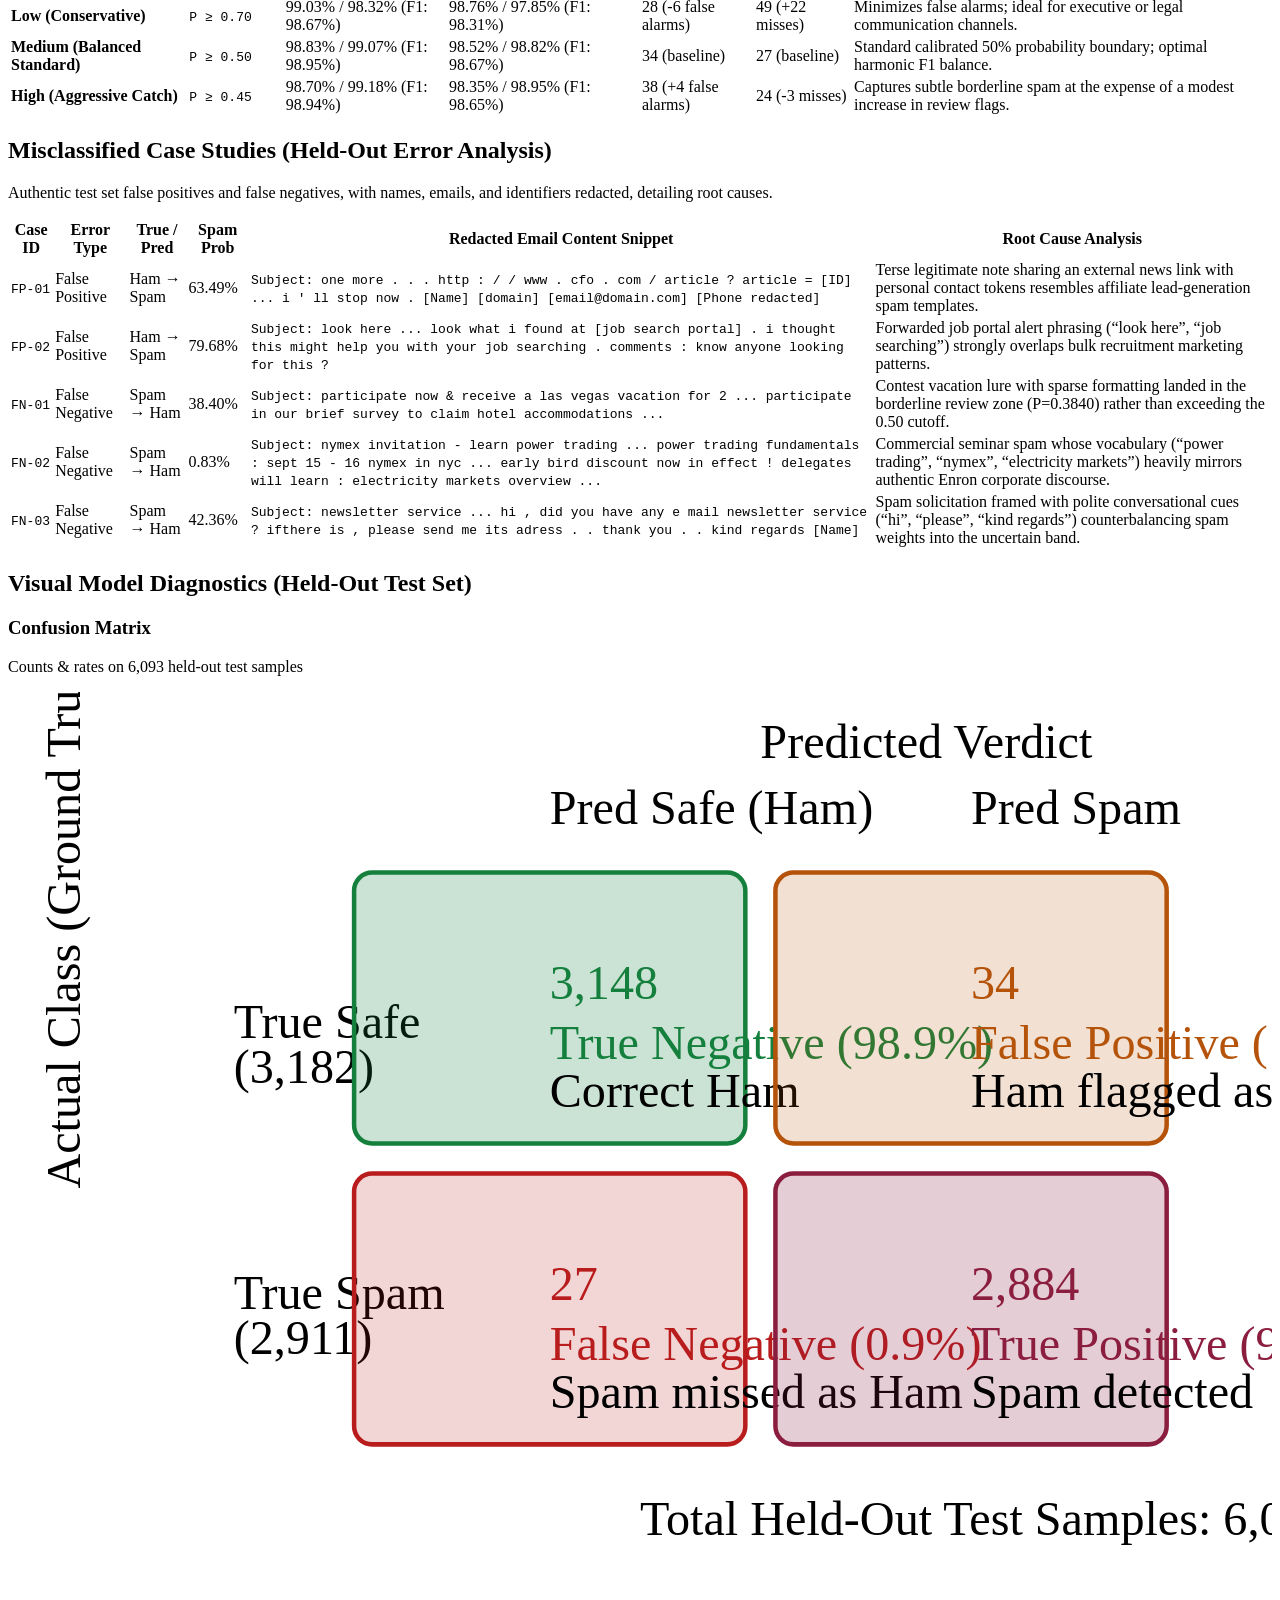
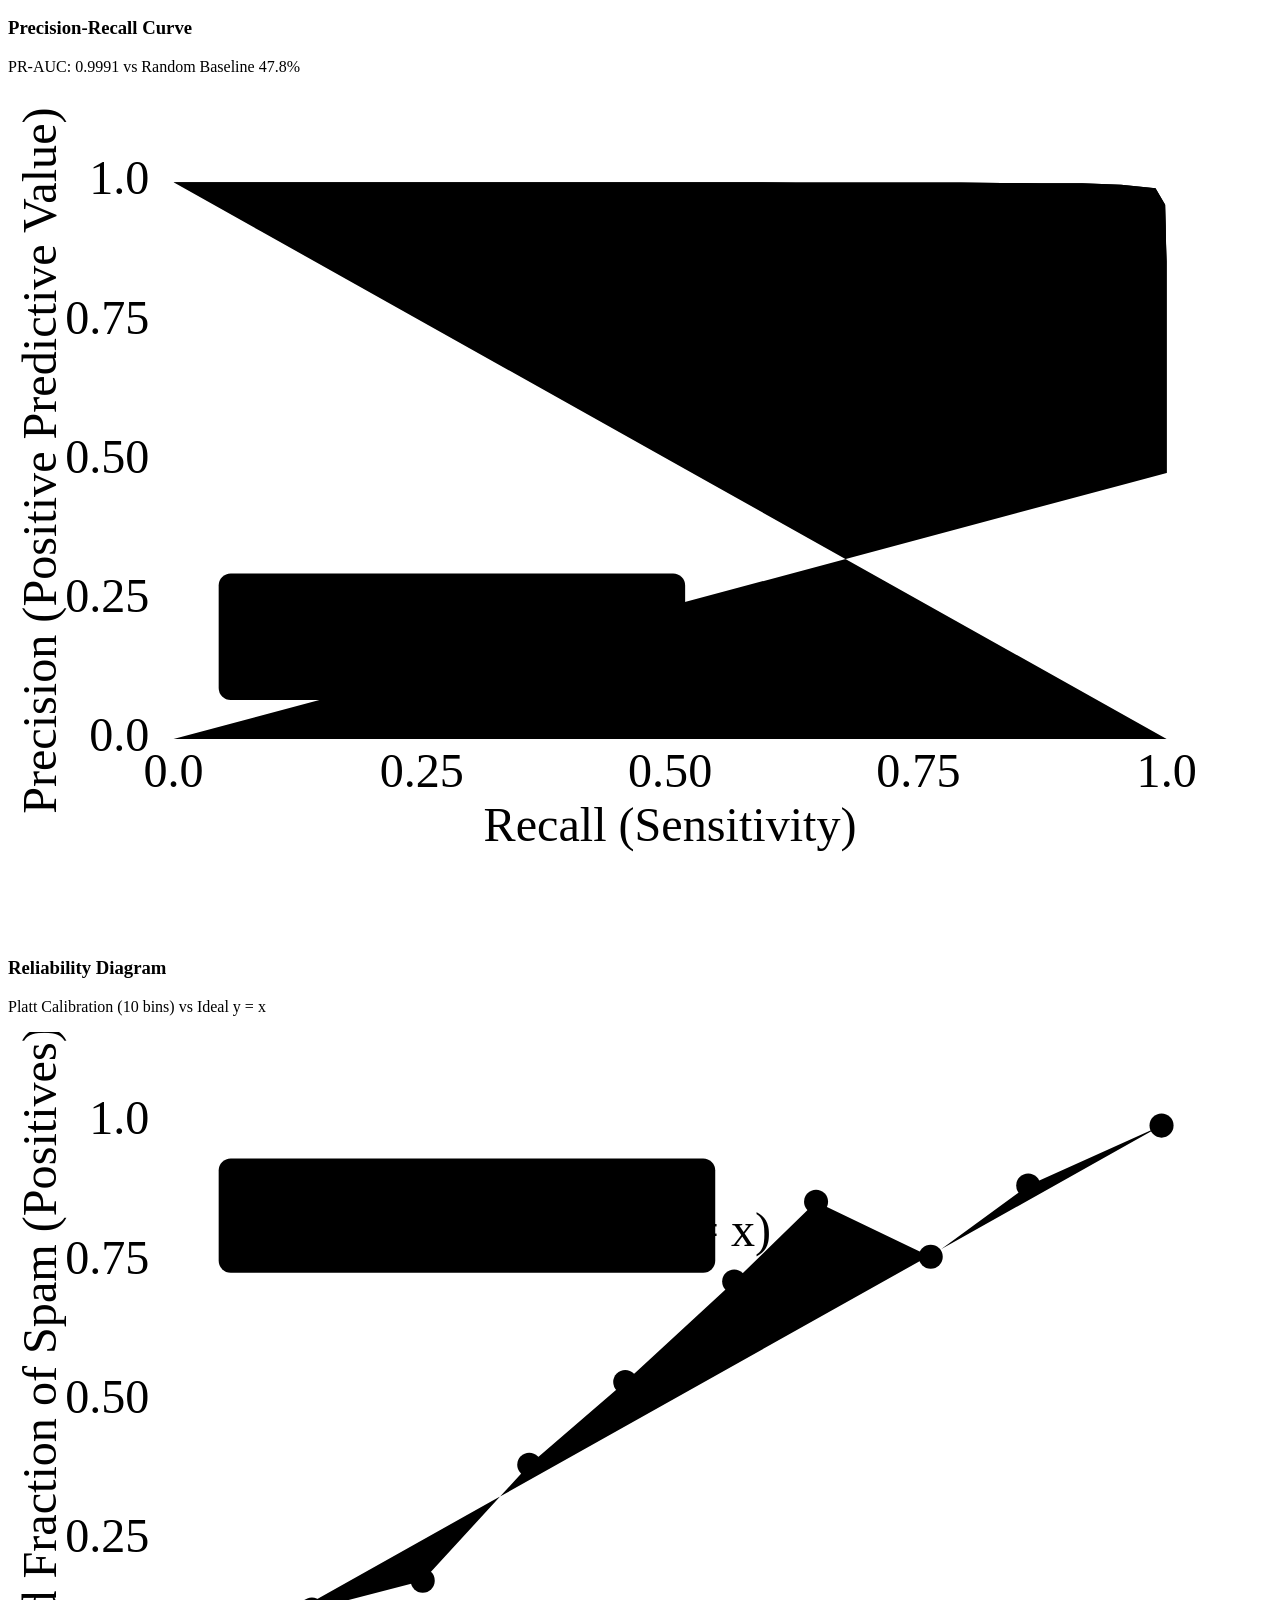
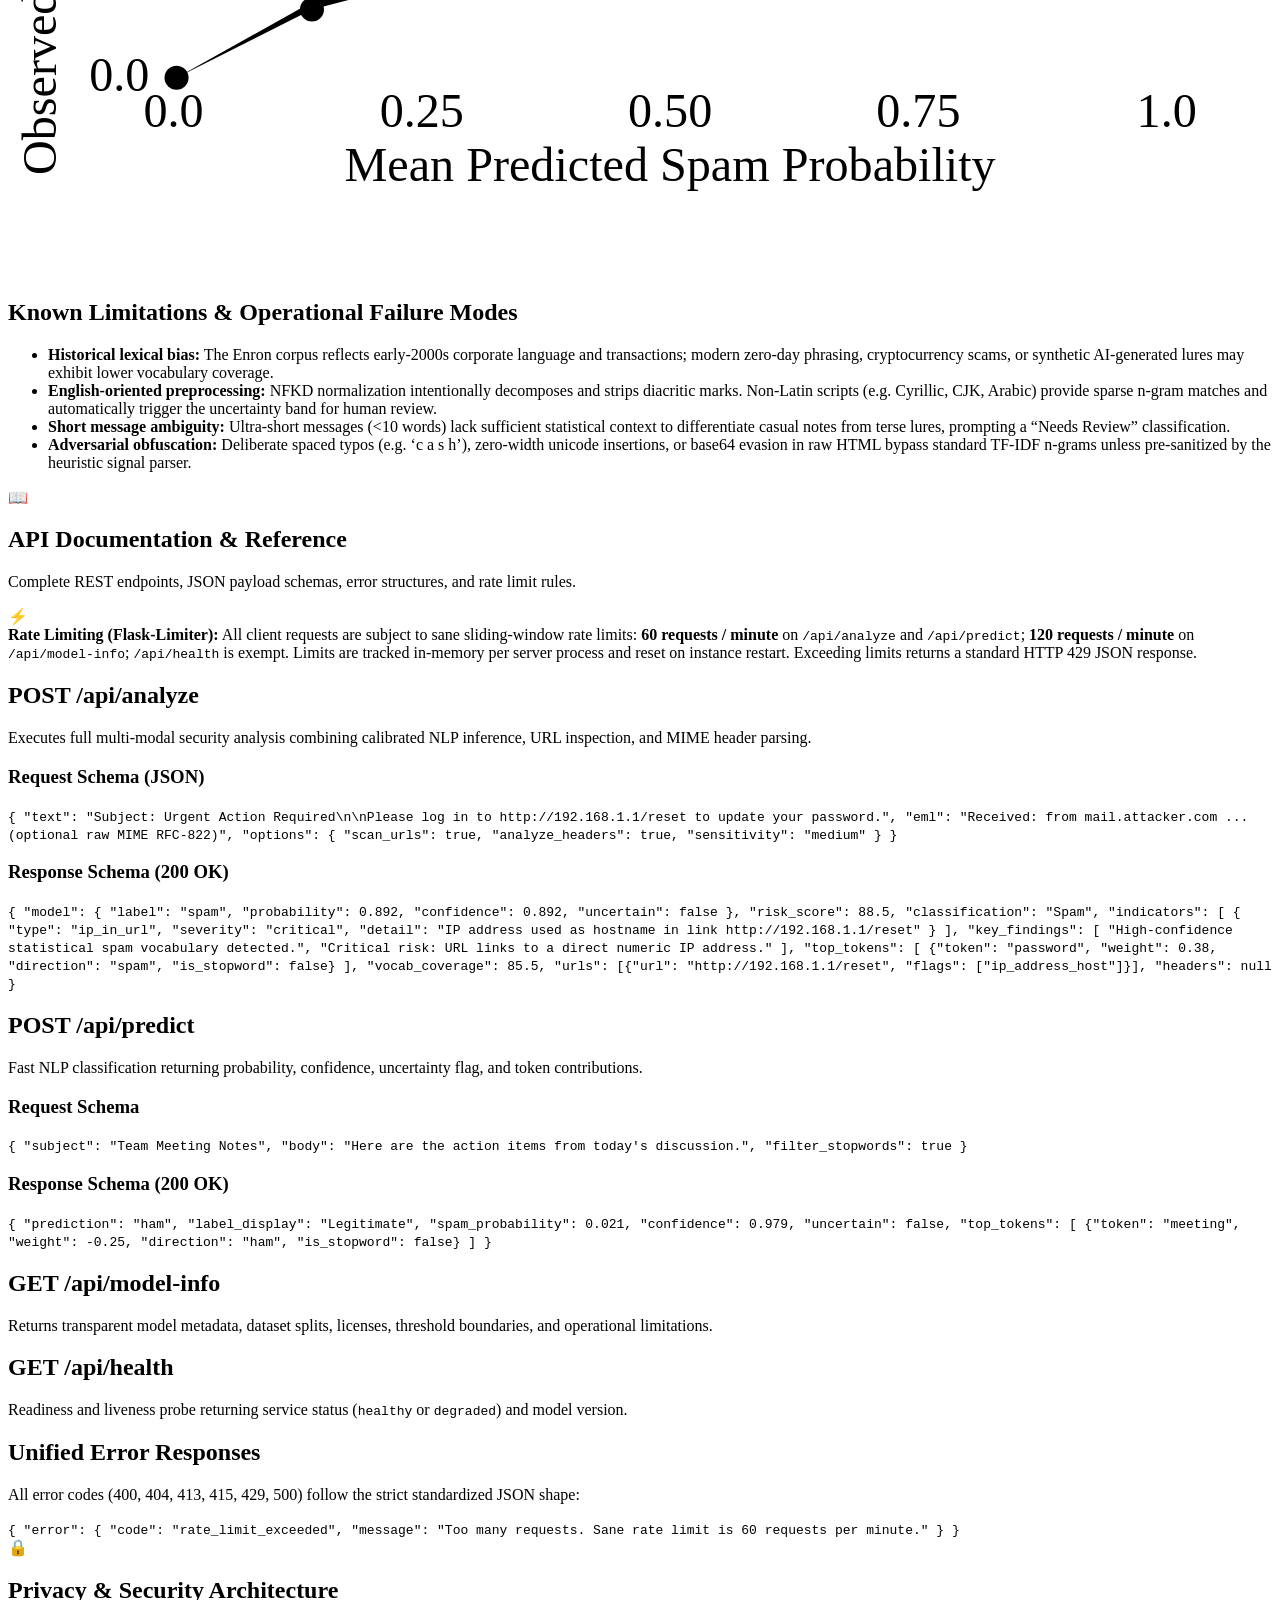
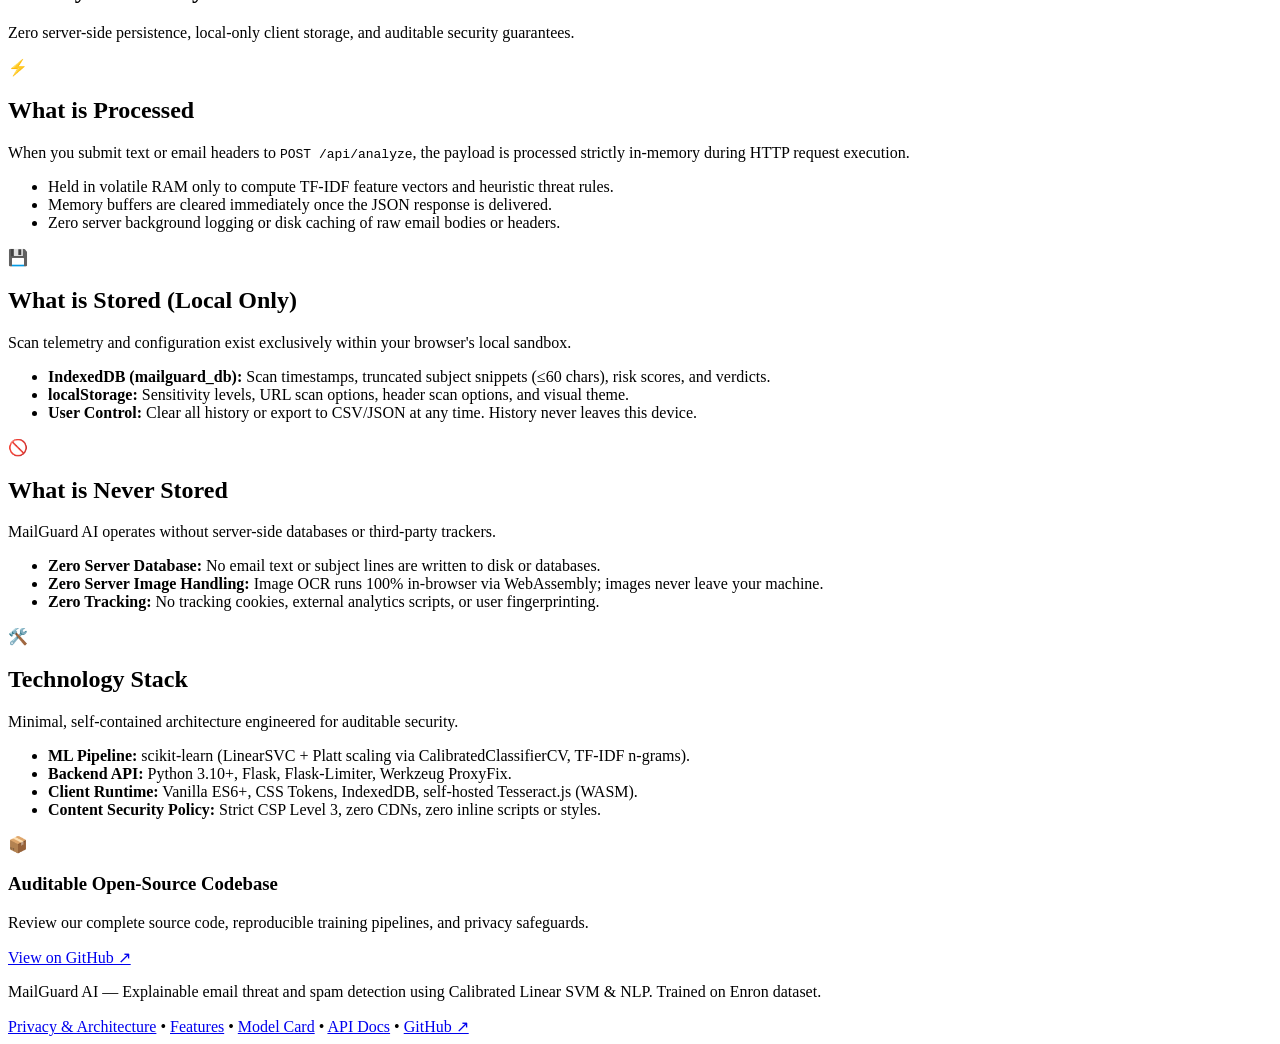
==== commit 52516d3a: "feat(v2-12g): release v2.0.0 with model integrity SHA-256, security hardening, full regression suite" ====
--- a/templates/index.html
+++ b/templates/index.html
@@ -886,7 +886,7 @@
                 <!-- Empty State -->
                 <div id="history-empty-state" class="empty-state-box">
                   <span class="empty-state-icon" aria-hidden="true">📑</span>
-                  <h3 class="empty-state-title" id="history-empty-title">No Scans Recorded Yet</h3>
+                  <h2 class="empty-state-title" id="history-empty-title">No Scans Recorded Yet</h2>
                   <p class="empty-state-desc" id="history-empty-desc">Your scan history will automatically appear here as you analyze emails.</p>
                   <a href="#/analyzer" class="btn btn-primary btn-sm">Scan an Email Now</a>
                 </div>
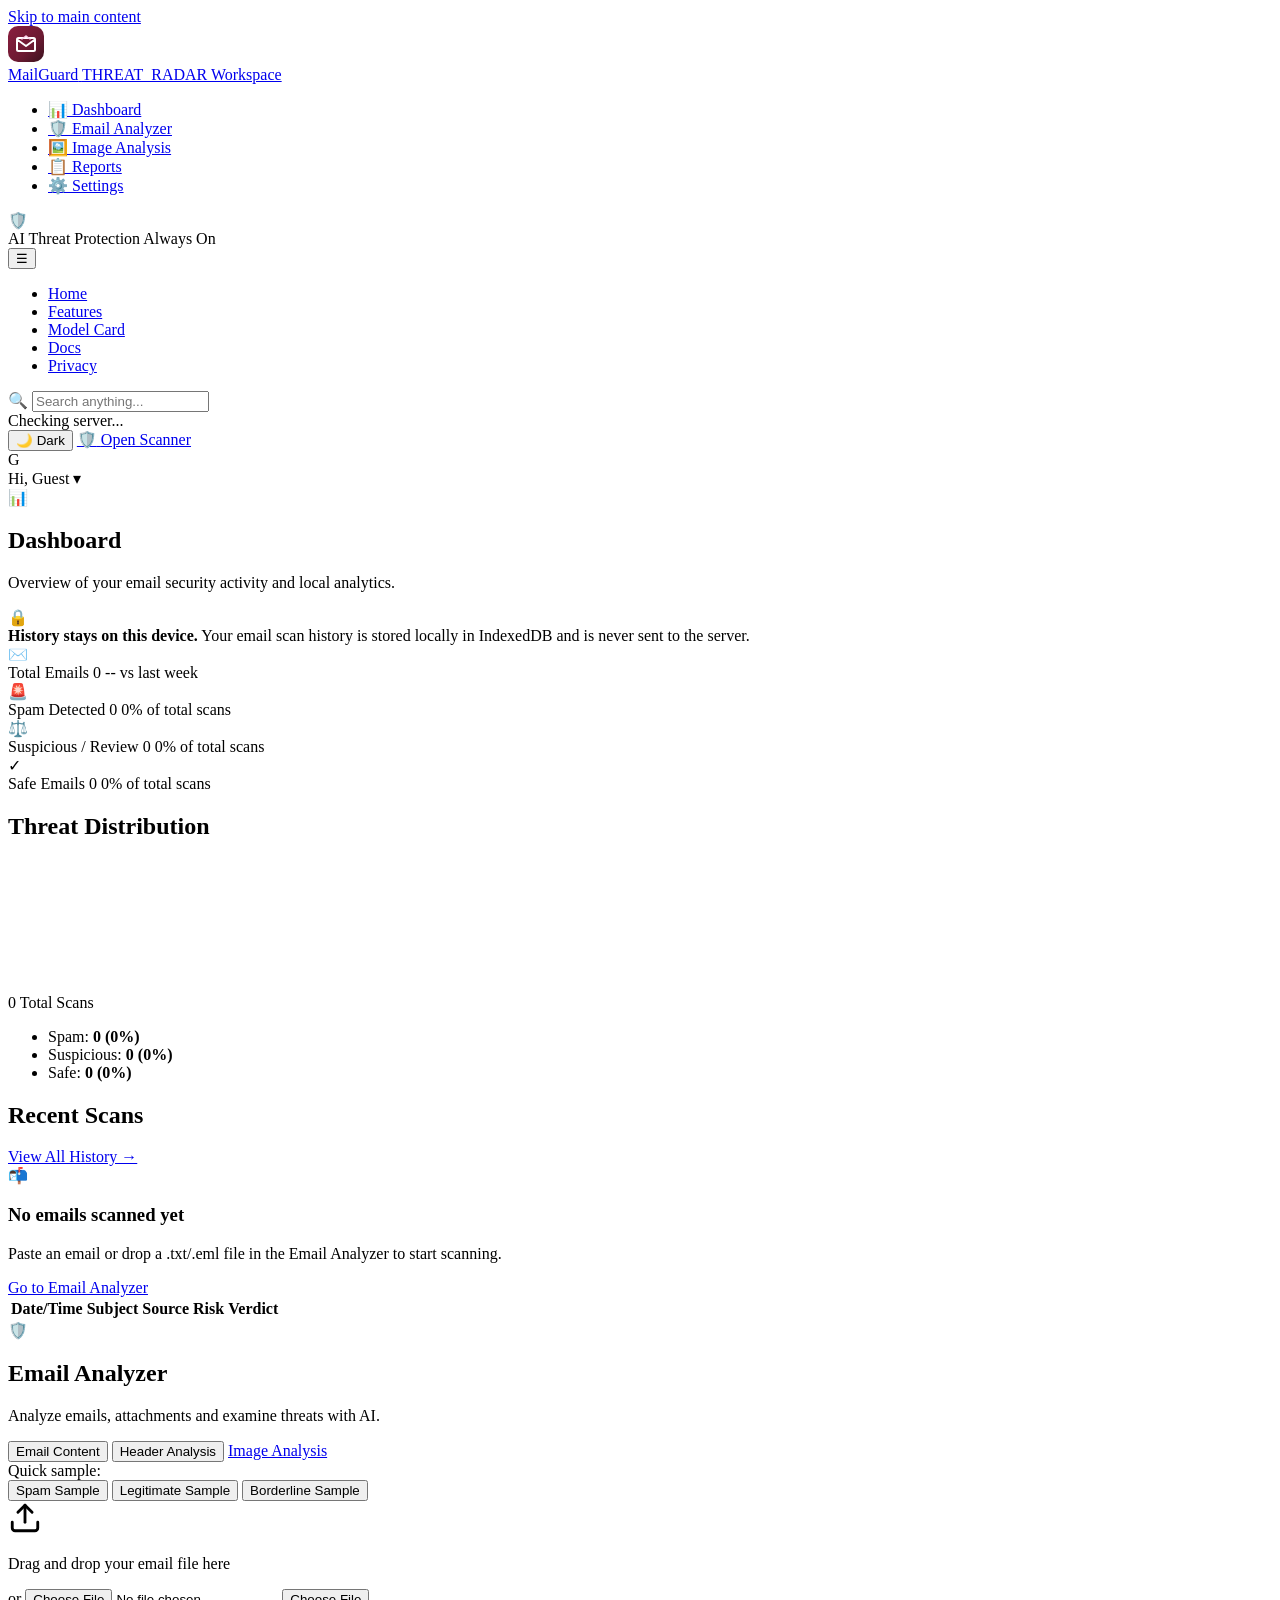
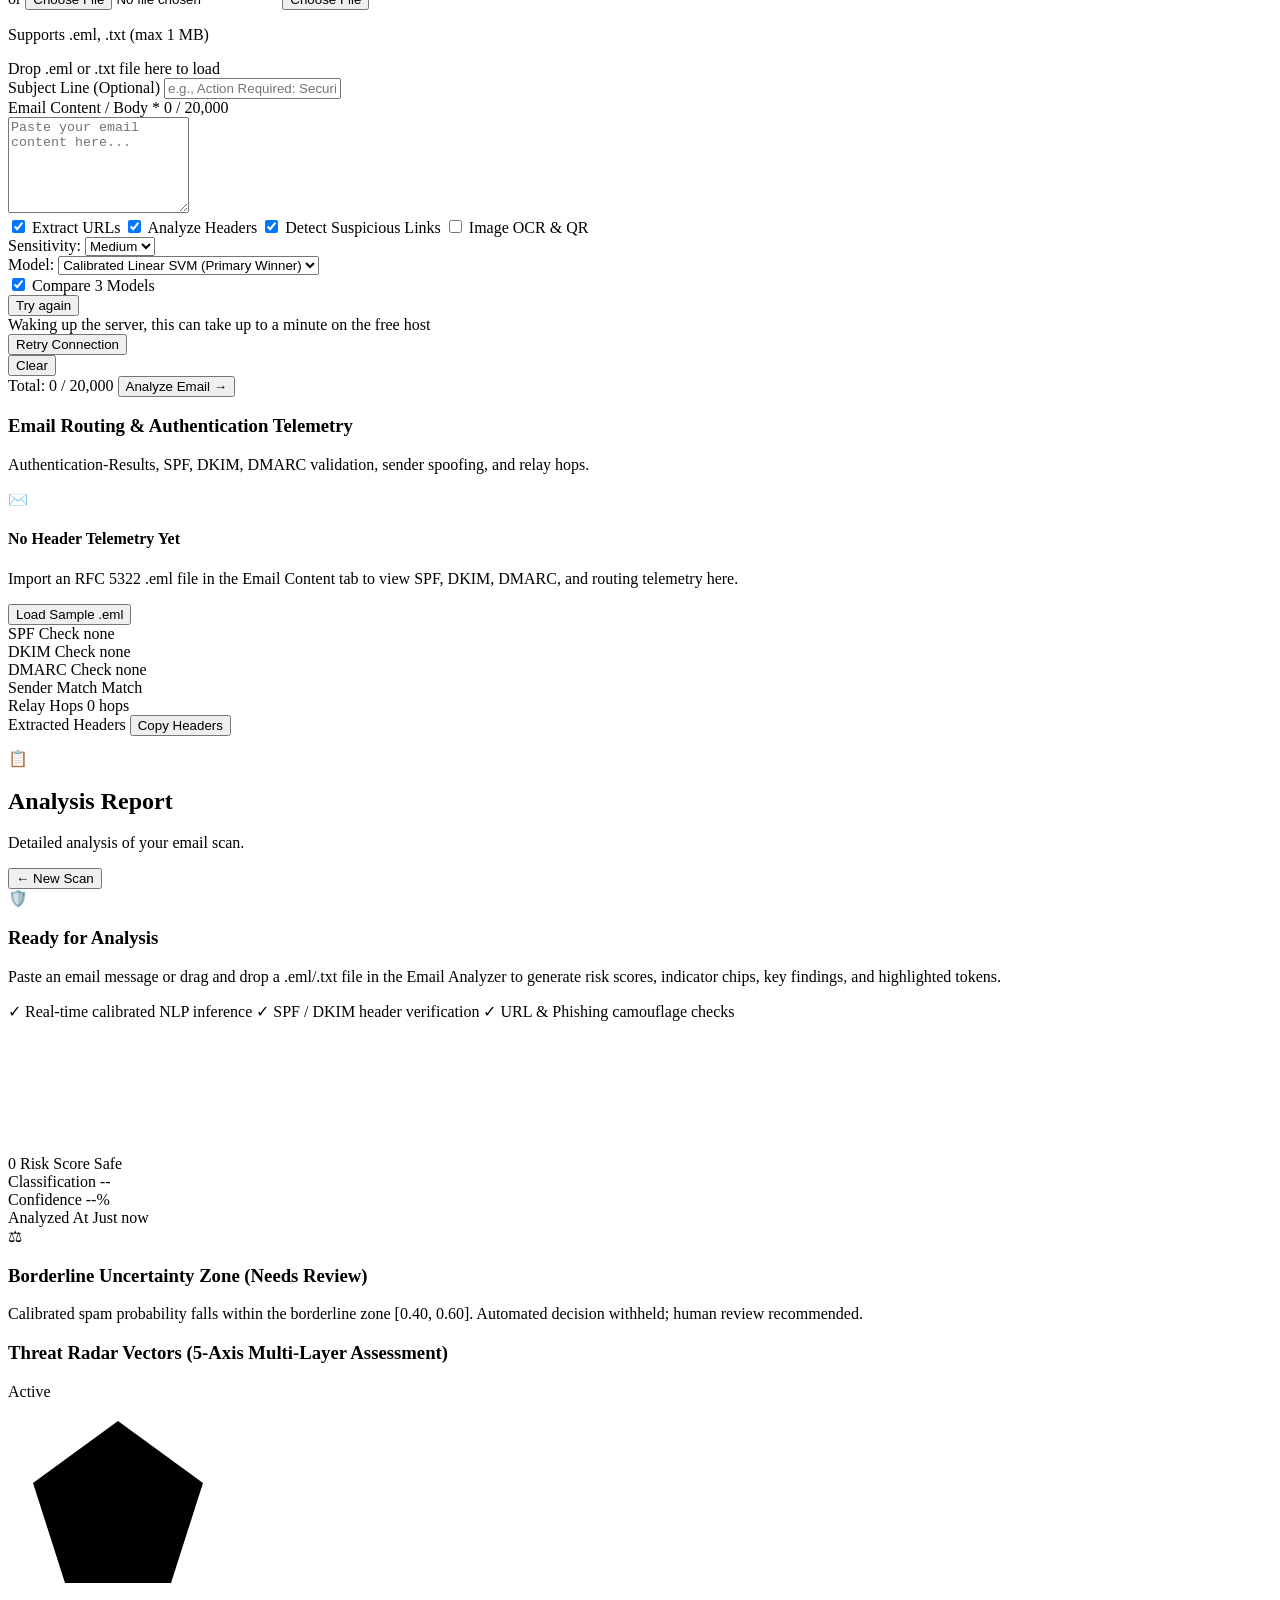
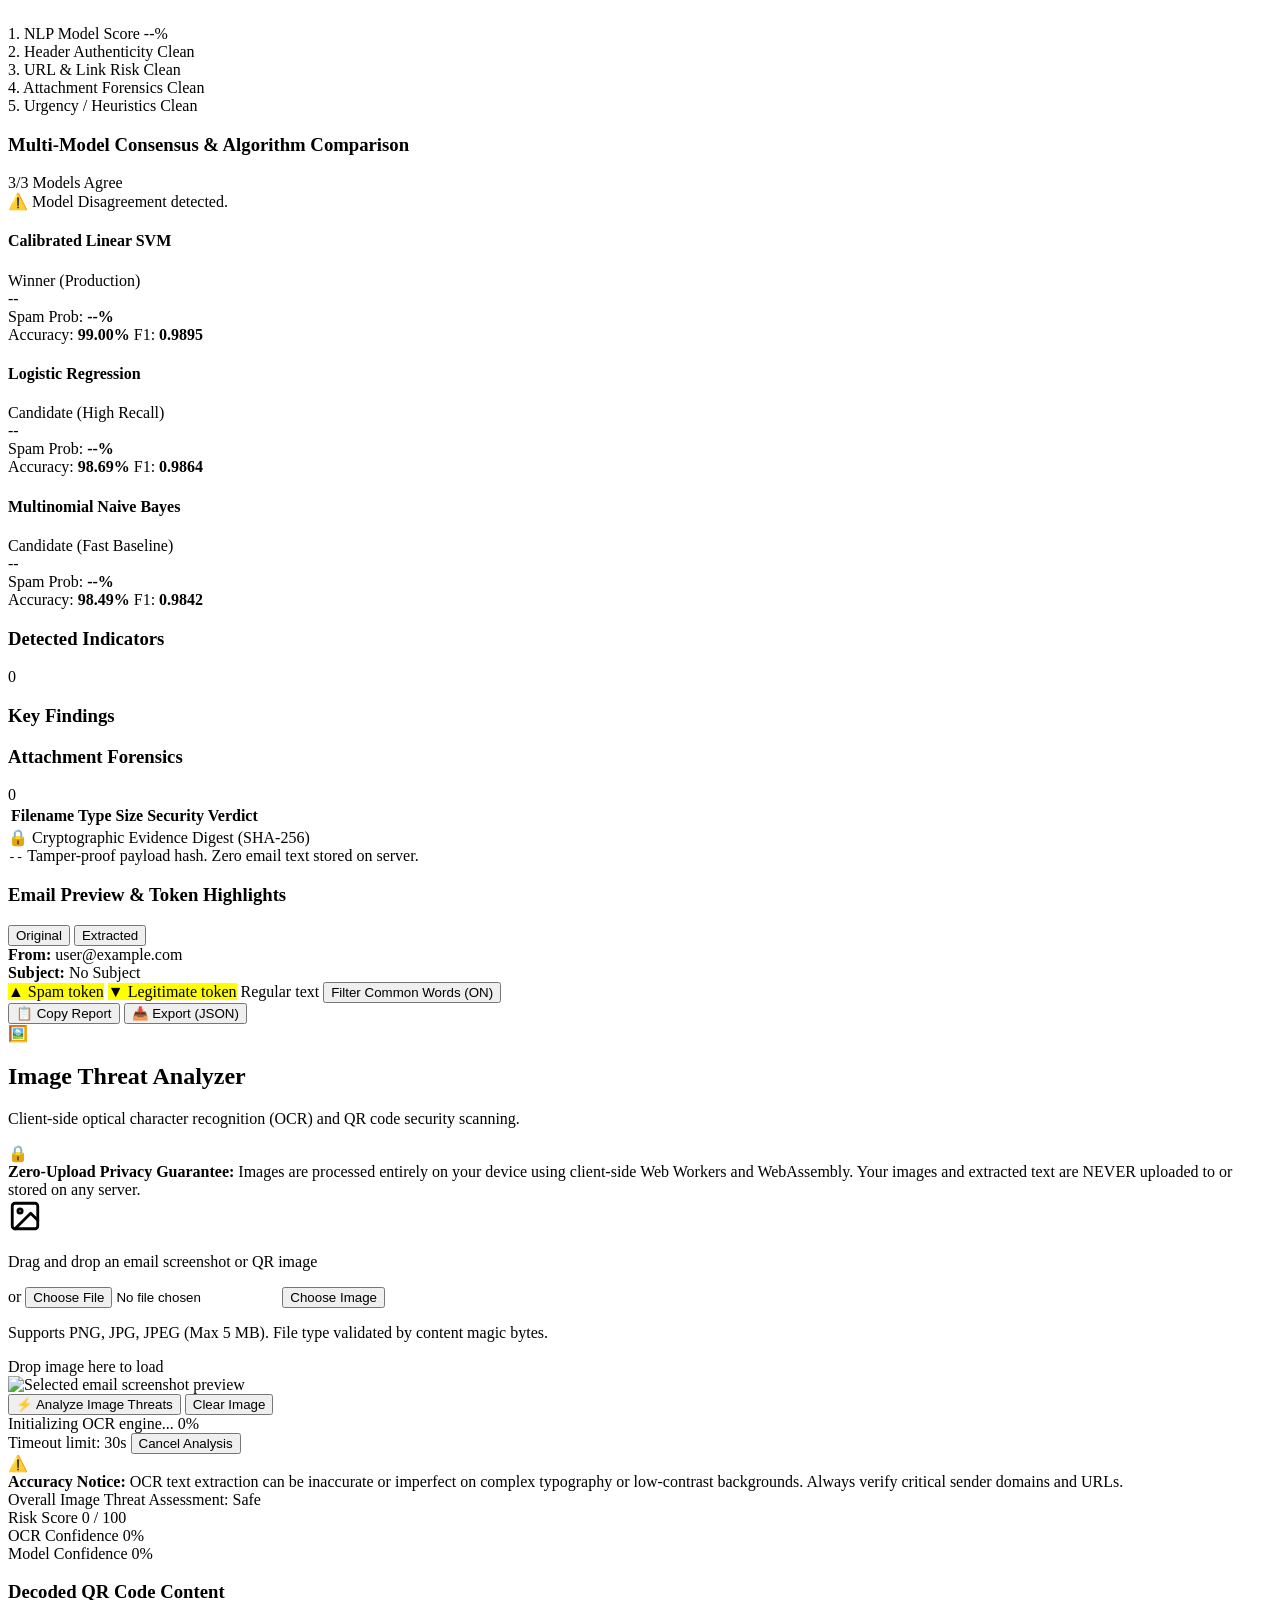
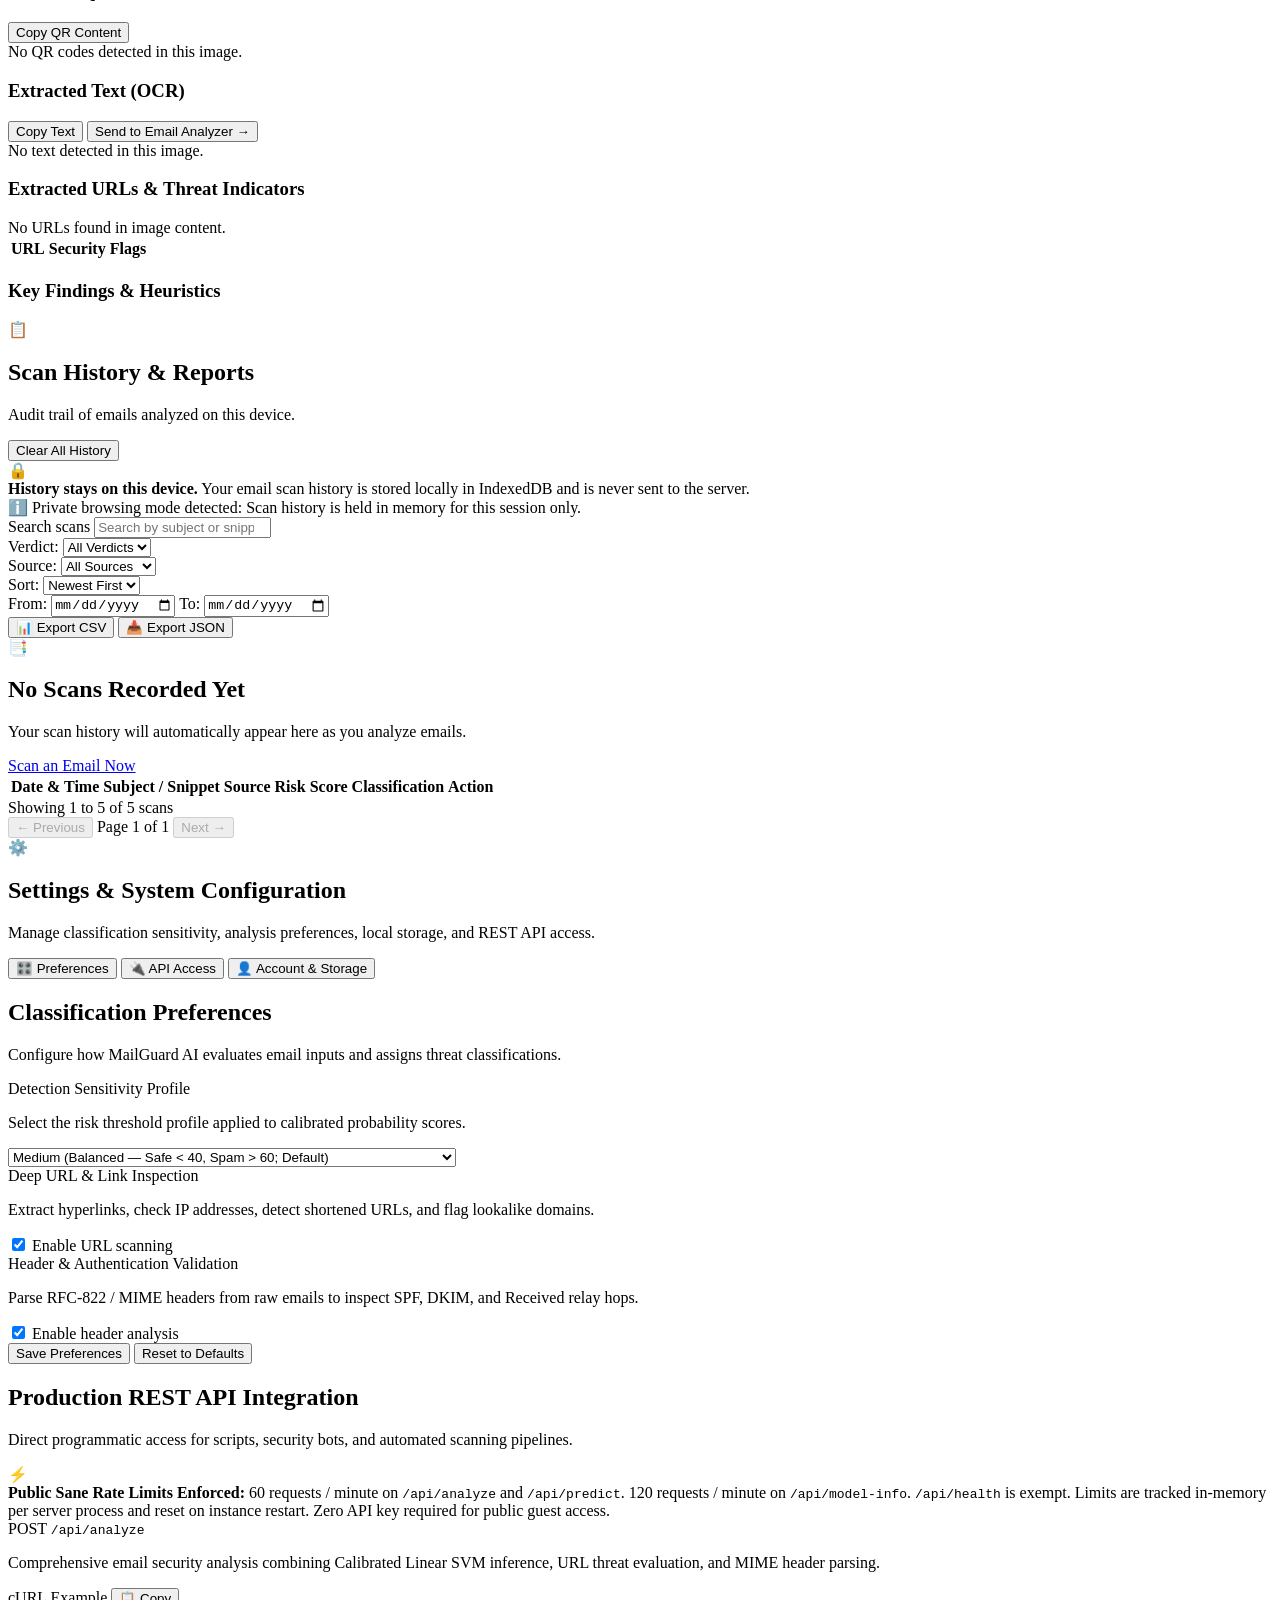
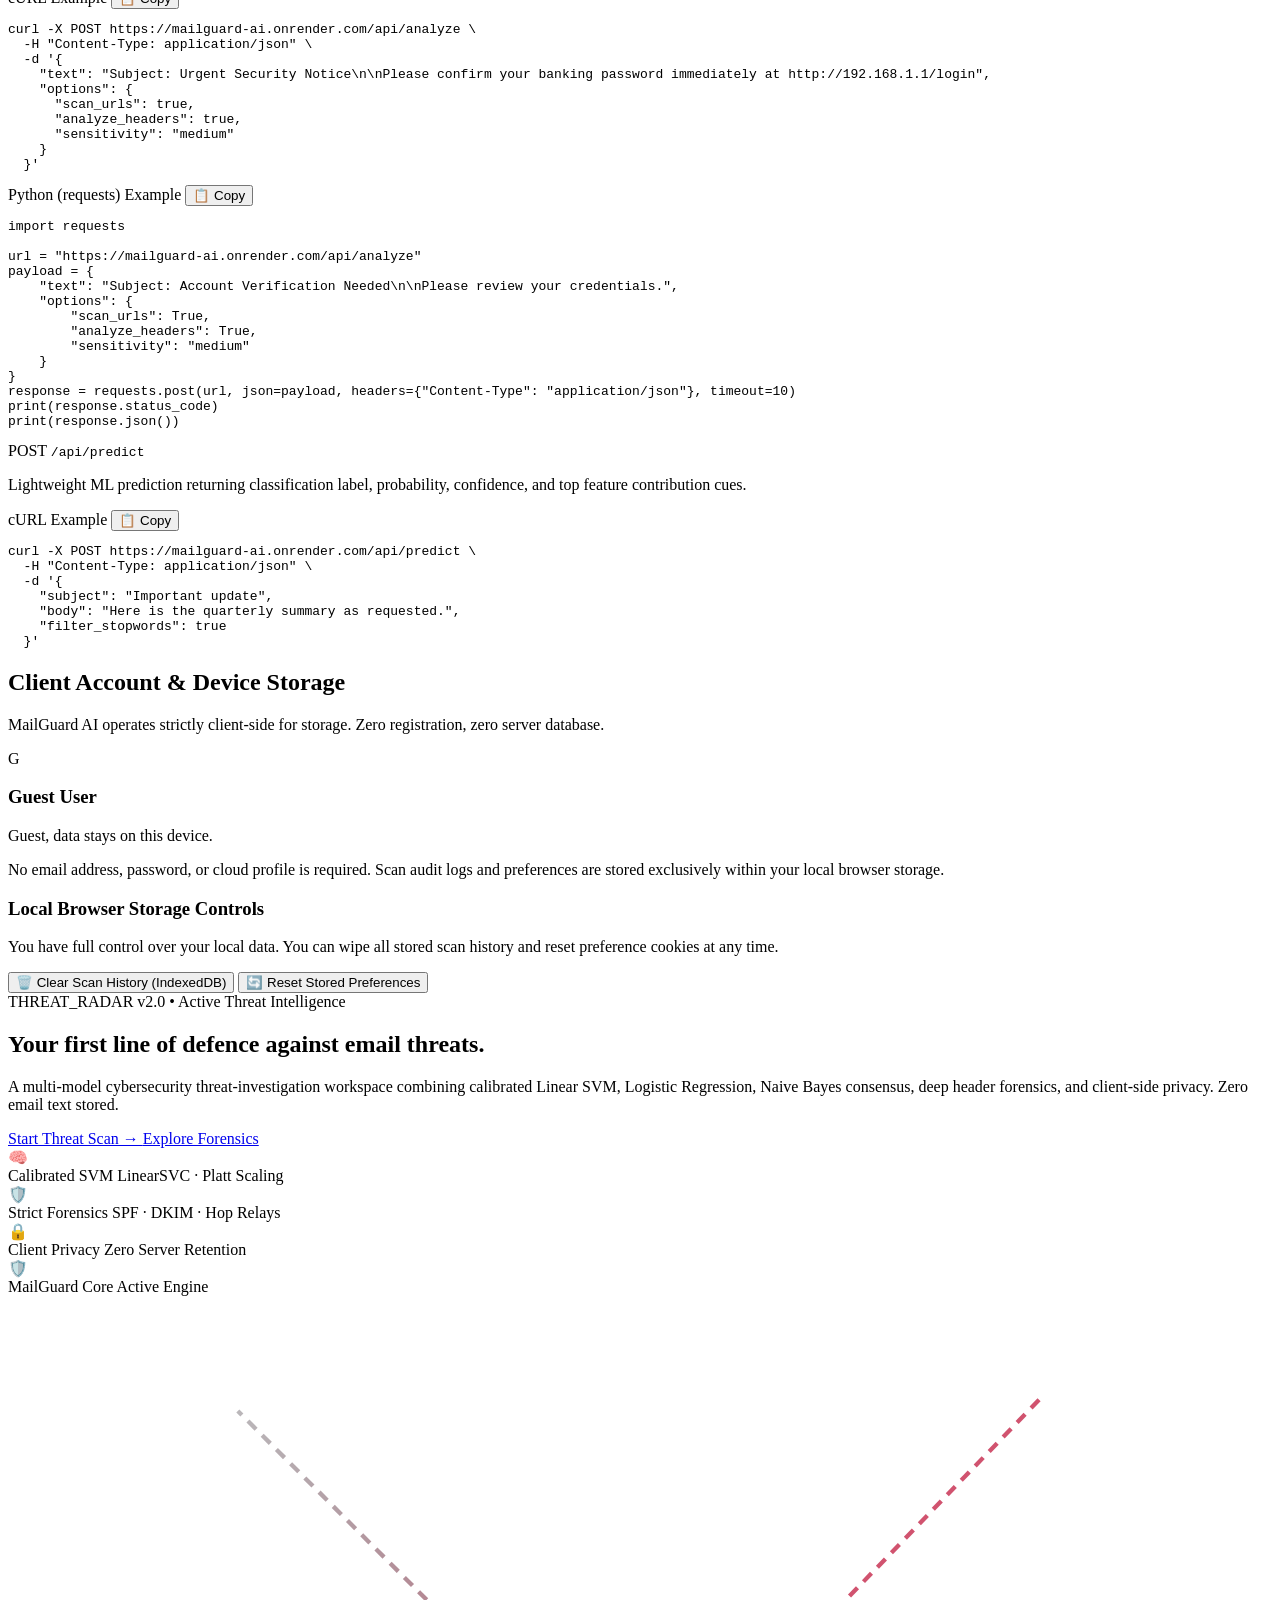
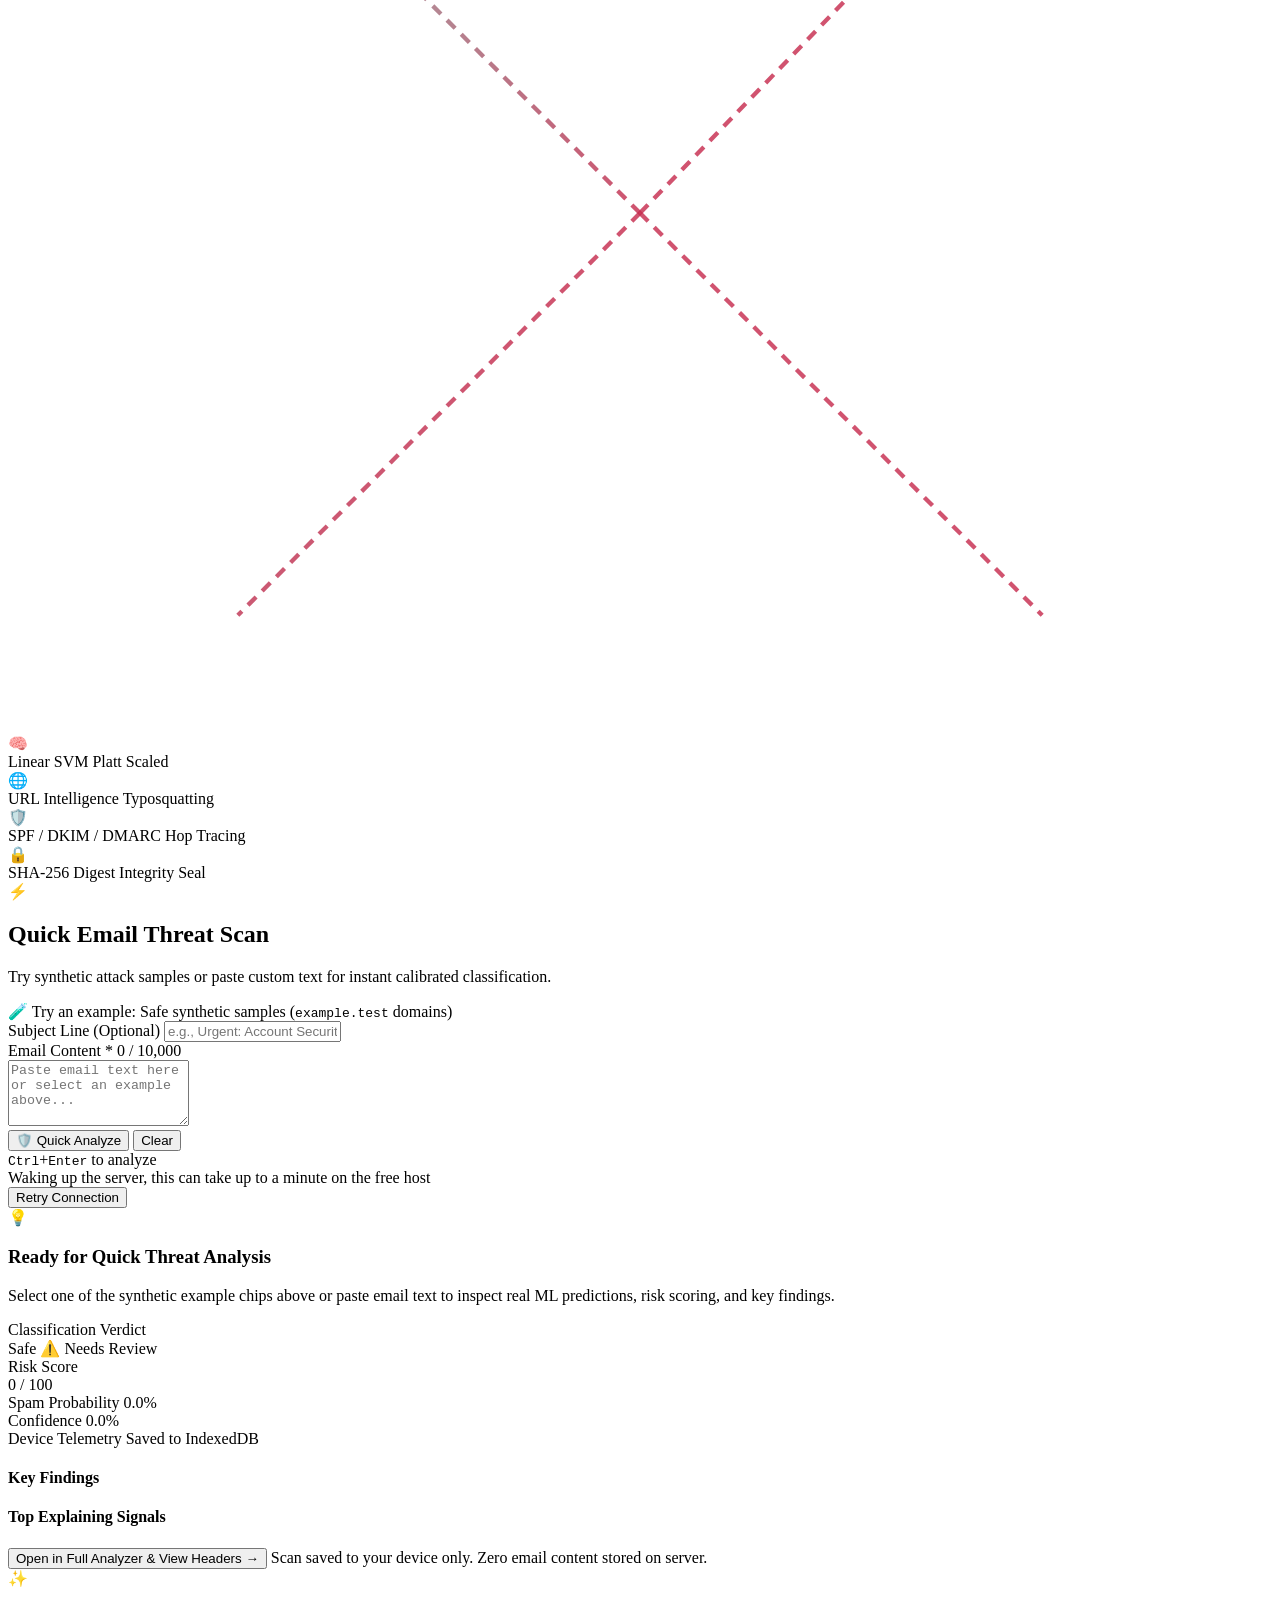
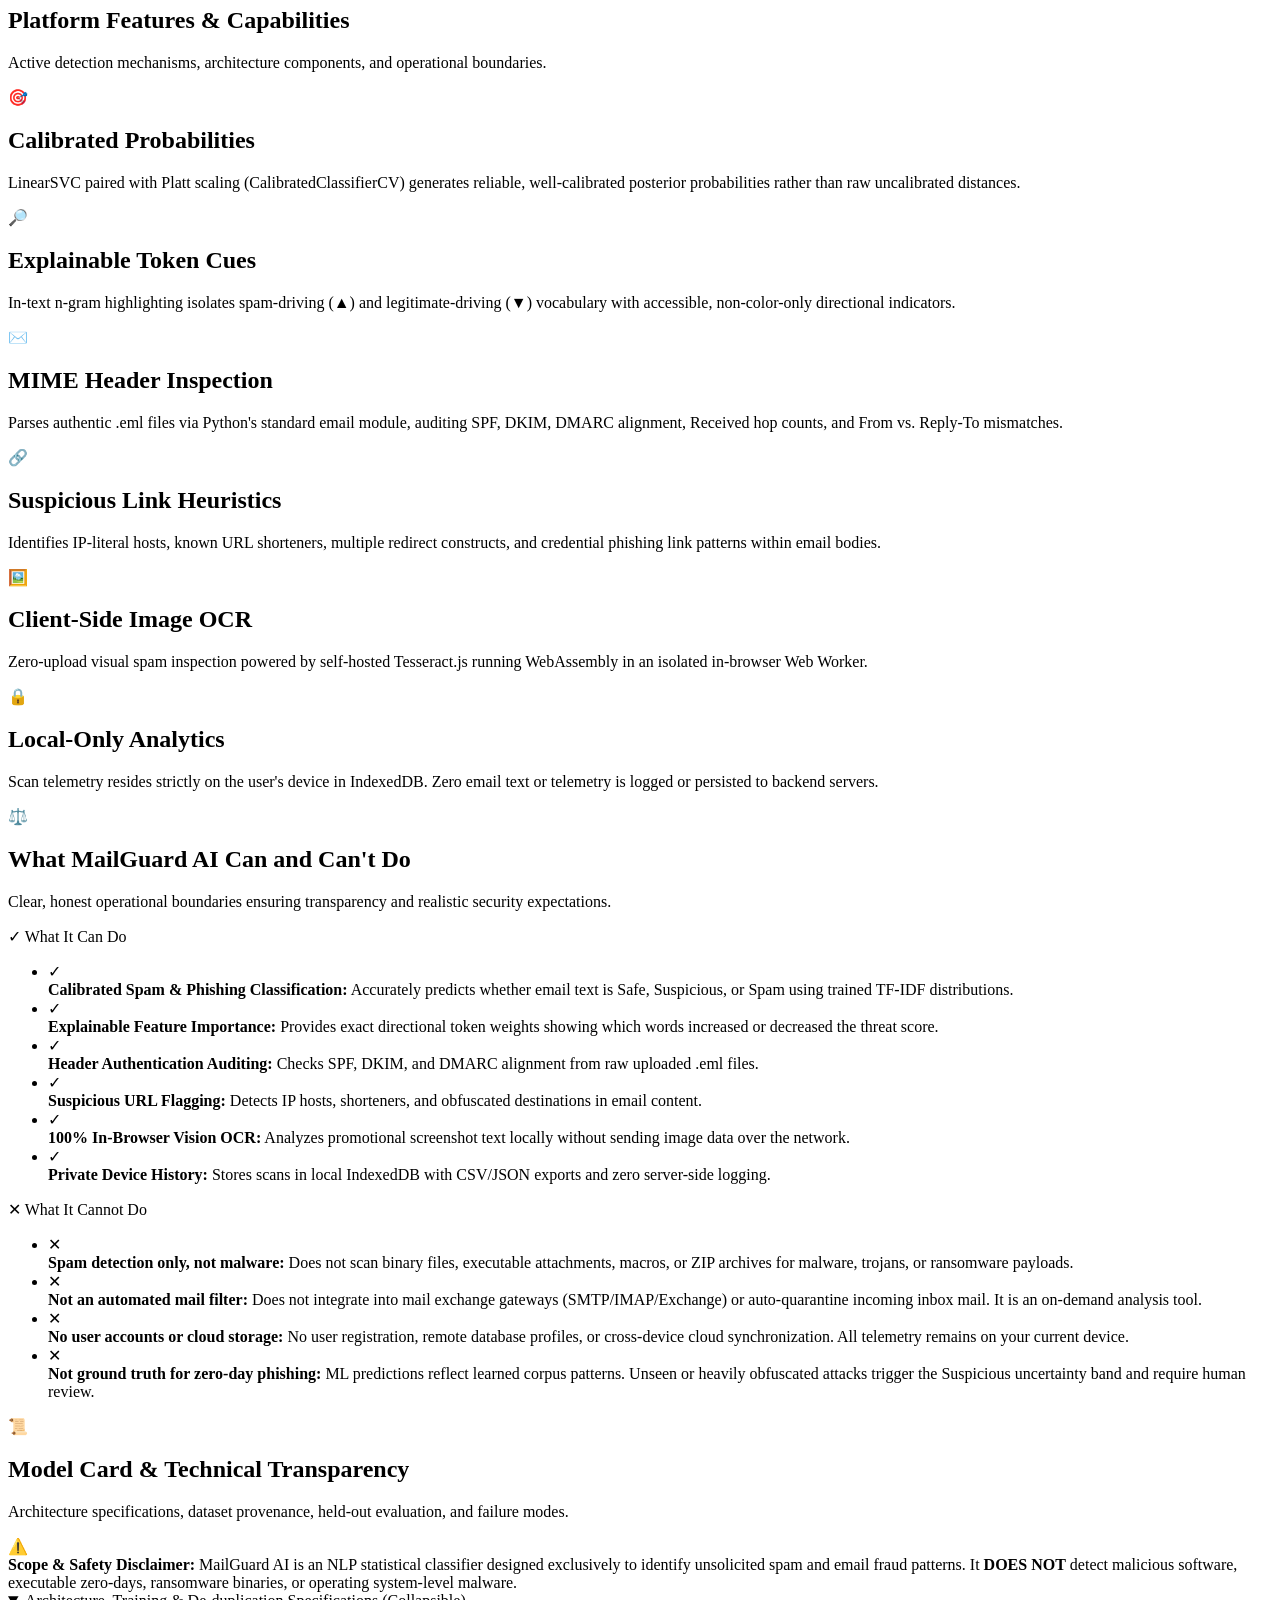
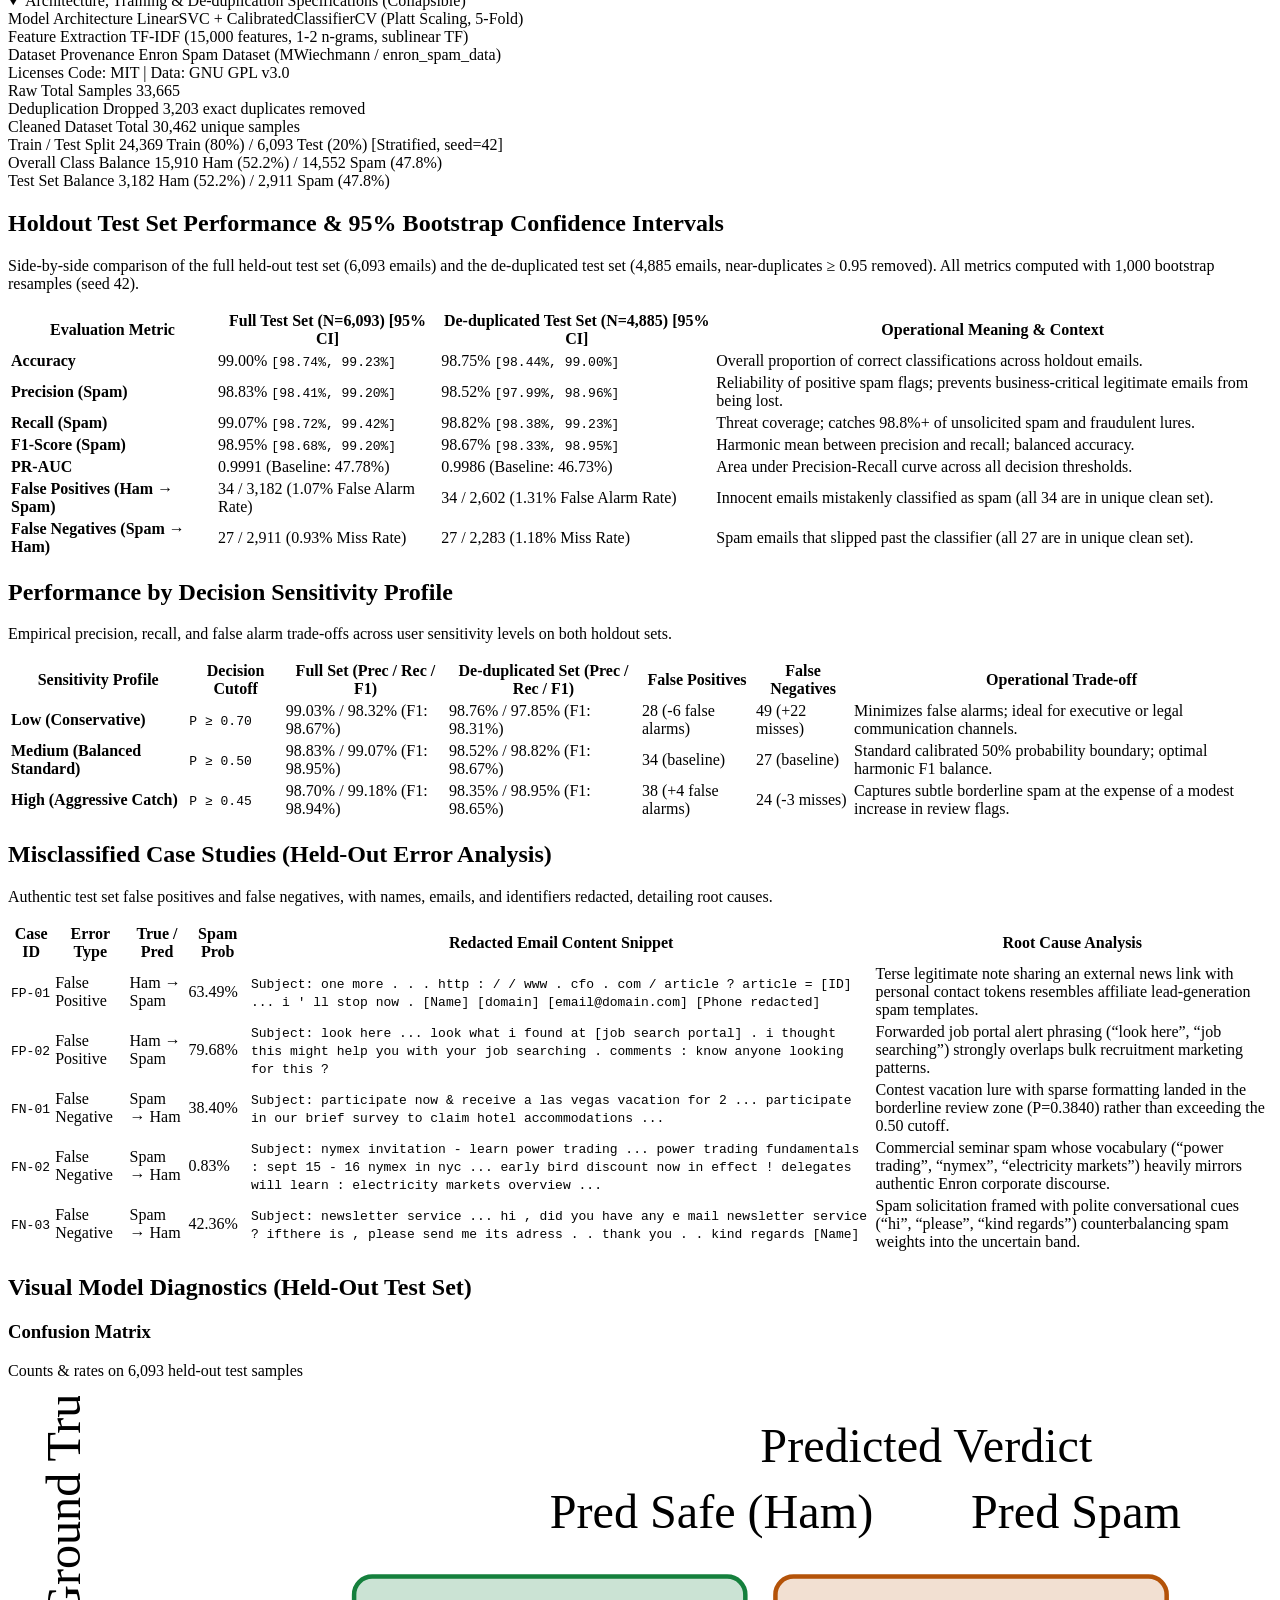
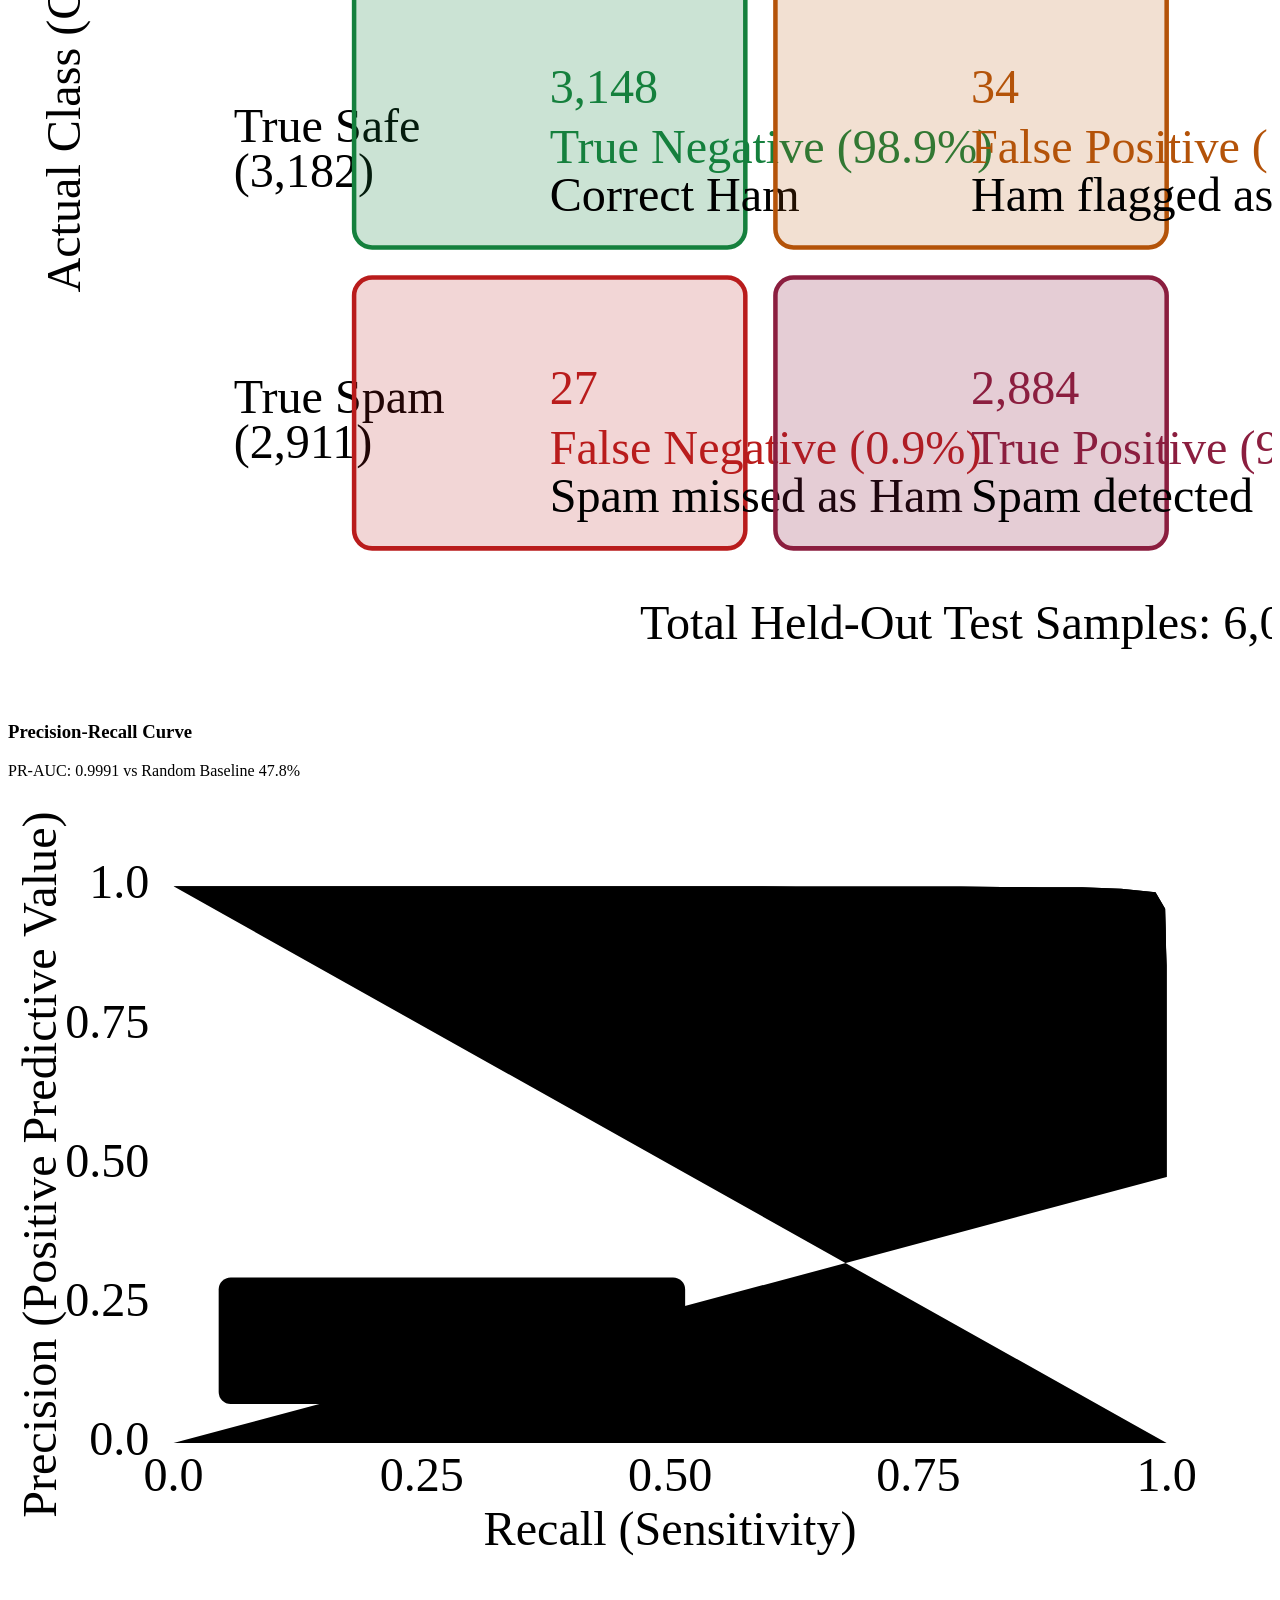
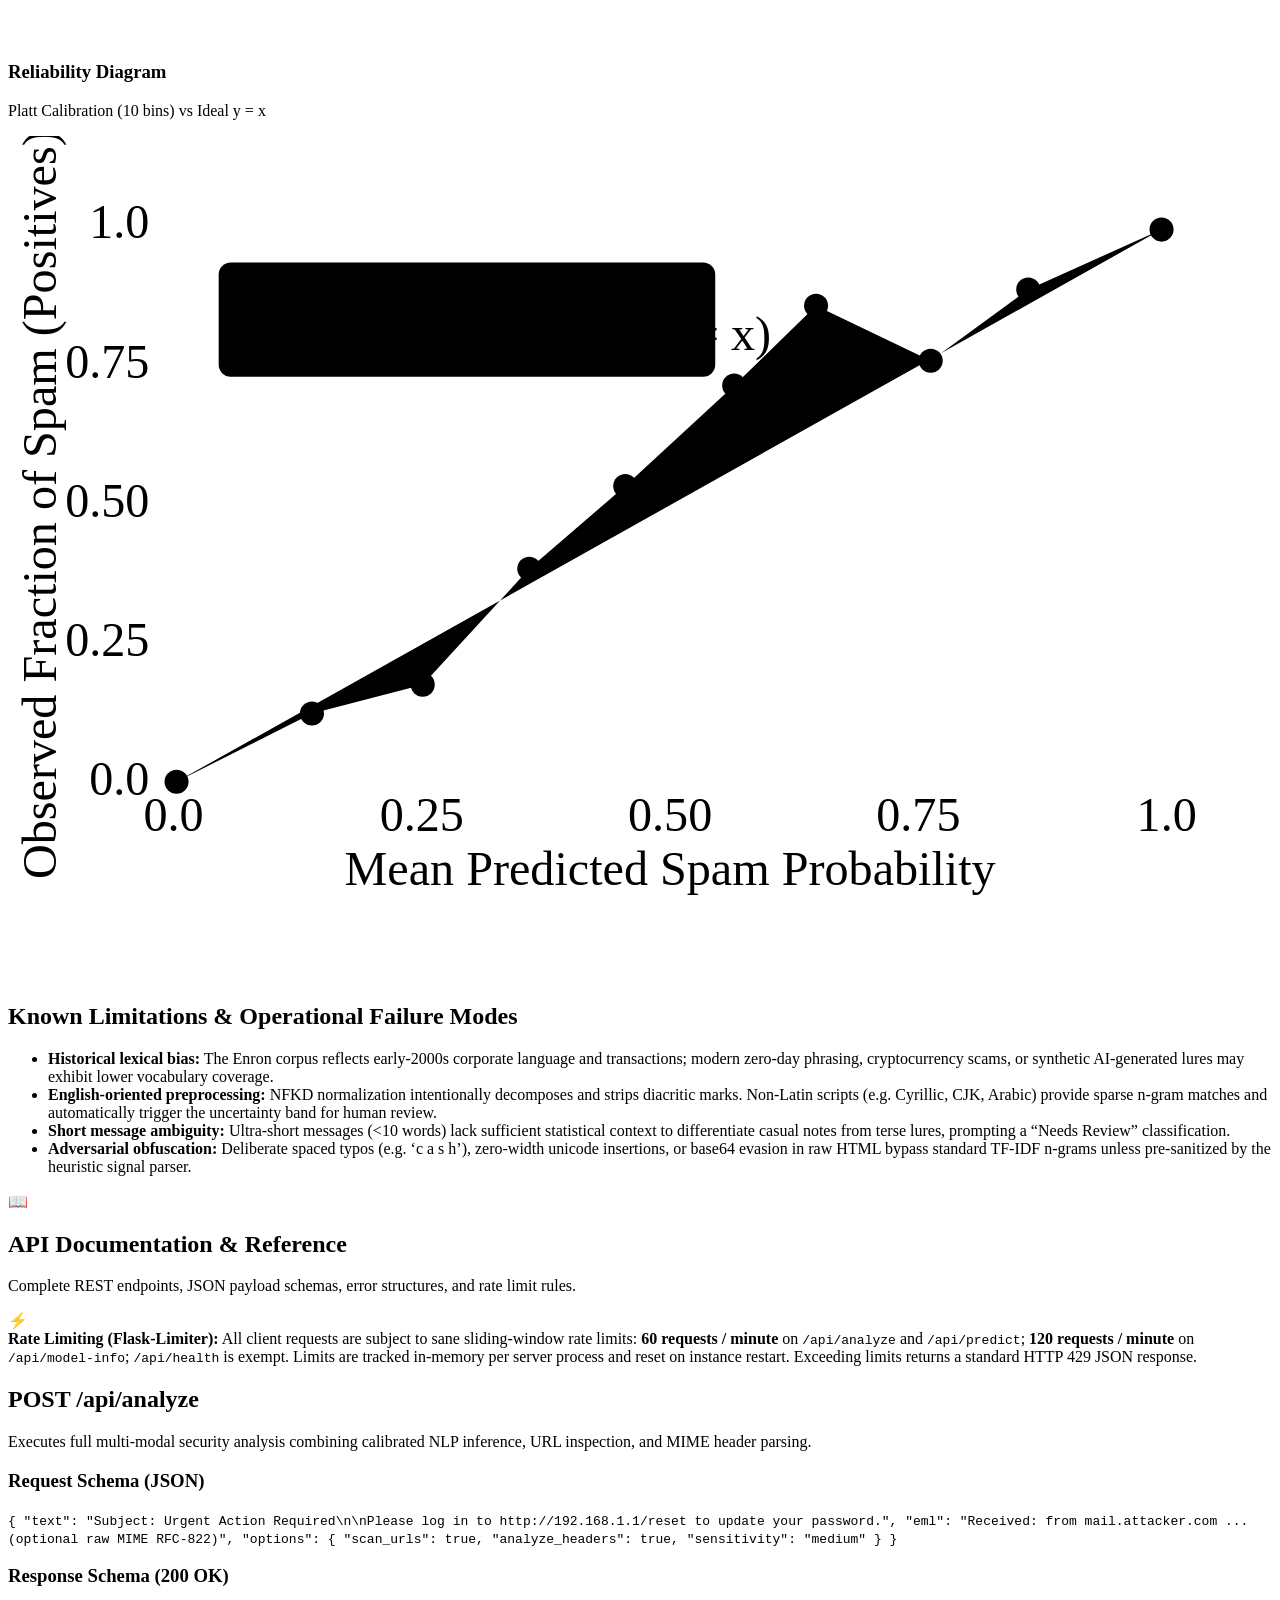
==== commit 03f42674: "Release MailGuard AI v2 redesign" ====
--- a/templates/index.html
+++ b/templates/index.html
@@ -3,7 +3,7 @@
 <head>
   <meta charset="UTF-8">
   <meta name="viewport" content="width=device-width, initial-scale=1.0">
-  <title>MailGuard AI - AI-Powered Email Spam Detection</title>
+  <title>MailGuard AI — THREAT_RADAR | AI-Powered Email Spam Detection</title>
   <meta name="description" content="Portfolio-grade explainable email threat and spam classification platform using NLP and calibrated machine learning models.">
   <link rel="icon" type="image/svg+xml" href="/favicon.svg">
   <link rel="alternate icon" href="/favicon.ico">
@@ -44,8 +44,8 @@
             </svg>
           </div>
           <div class="brand-text">
-            <span class="brand-title">MailGuard AI</span>
-            <span class="brand-subtitle">Smarter Email Security</span>
+            <span class="brand-title">MailGuard<span class="brand-accent-dot" aria-hidden="true"></span></span>
+            <span class="brand-subtitle">THREAT_RADAR Workspace</span>
           </div>
         </a>
       </div>
@@ -137,6 +137,12 @@
             <span class="theme-text" id="theme-text">Dark</span>
           </button>
 
+          <!-- Top Navigation Open Scanner Button -->
+          <a href="#/analyzer" class="btn btn-nav-scanner" id="nav-open-scanner-btn" title="Open Email Threat Scanner">
+            <span aria-hidden="true">🛡️</span>
+            <span>Open Scanner</span>
+          </a>
+
           <!-- User Chip -->
           <div class="user-chip" id="user-chip" tabindex="0" role="button" aria-haspopup="true" aria-expanded="false" aria-label="User profile: Guest">
             <div class="user-avatar" aria-hidden="true">G</div>
@@ -384,6 +390,19 @@
                           <option value="high">High</option>
                         </select>
                       </div>
+                      <div class="analyzer-model-control">
+                        <label for="analyzer-model-select" class="analyzer-model-label">Model:</label>
+                        <select id="analyzer-model-select" class="select-model-sm" aria-label="Machine Learning Model Selection">
+                          <option value="svm" selected>Calibrated Linear SVM (Primary Winner)</option>
+                          <option value="lr">Logistic Regression (Candidate)</option>
+                          <option value="nb">Multinomial Naive Bayes (Baseline)</option>
+                        </select>
+                      </div>
+                      <label class="toggle-control" id="compare-models-toggle-wrapper">
+                        <input type="checkbox" id="opt-compare-models" checked>
+                        <span class="toggle-slider" aria-hidden="true"></span>
+                        <span class="toggle-text">Compare 3 Models</span>
+                      </label>
                     </div>
 
                     <!-- General Alert Box -->
@@ -553,6 +572,154 @@
                     </div>
                   </div>
 
+                  <!-- THREAT_RADAR 5-Axis Threat Vector Summary Widget -->
+                  <div class="report-section" id="threat-radar-vector-section">
+                    <div class="section-title-row">
+                      <h3 class="report-section-title">Threat Radar Vectors (5-Axis Multi-Layer Assessment)</h3>
+                      <span class="indicator-count-badge" id="radar-composite-badge">Active</span>
+                    </div>
+                    <div class="radar-widget-container">
+                      <div class="radar-chart-box">
+                        <svg class="radar-chart-svg" width="220" height="220" viewBox="0 0 220 220" role="img" aria-label="5-Axis Threat Radar Chart">
+                          <!-- Concentric Pentagon Background Grids -->
+                          <polygon class="radar-grid-polygon radar-grid-20" points="110,92 127,104 120,125 100,125 93,104"></polygon>
+                          <polygon class="radar-grid-polygon radar-grid-40" points="110,74 144,99 131,139 89,139 76,99"></polygon>
+                          <polygon class="radar-grid-polygon radar-grid-60" points="110,56 161,93 141,154 79,154 59,93"></polygon>
+                          <polygon class="radar-grid-polygon radar-grid-80" points="110,38 178,87 152,168 68,168 42,87"></polygon>
+                          <polygon class="radar-grid-polygon radar-grid-100" points="110,20 195,82 163,182 57,182 25,82"></polygon>
+                          <!-- 5 Spoke Axis Lines -->
+                          <line class="radar-spoke" x1="110" y1="110" x2="110" y2="20"></line>
+                          <line class="radar-spoke" x1="110" y1="110" x2="195" y2="82"></line>
+                          <line class="radar-spoke" x1="110" y1="110" x2="163" y2="182"></line>
+                          <line class="radar-spoke" x1="110" y1="110" x2="57" y2="182"></line>
+                          <line class="radar-spoke" x1="110" y1="110" x2="25" y2="82"></line>
+                          <!-- Dynamic Radar Value Polygon -->
+                          <polygon class="radar-value-polygon" id="radar-value-polygon" points="110,110 110,110 110,110 110,110 110,110"></polygon>
+                          <!-- Dynamic Vertex Points -->
+                          <circle class="radar-vertex-dot" id="radar-dot-model" cx="110" cy="110" r="4"></circle>
+                          <circle class="radar-vertex-dot" id="radar-dot-header" cx="110" cy="110" r="4"></circle>
+                          <circle class="radar-vertex-dot" id="radar-dot-url" cx="110" cy="110" r="4"></circle>
+                          <circle class="radar-vertex-dot" id="radar-dot-attachment" cx="110" cy="110" r="4"></circle>
+                          <circle class="radar-vertex-dot" id="radar-dot-urgency" cx="110" cy="110" r="4"></circle>
+                        </svg>
+                      </div>
+                      <div class="radar-vectors-breakdown" role="list" aria-label="Threat Vector Breakdown">
+                        <div class="radar-vector-item" role="listitem">
+                          <div class="vector-header">
+                            <span class="vector-name">1. NLP Model Score</span>
+                            <span class="vector-val" id="vector-model-val">--%</span>
+                          </div>
+                          <div class="vector-track"><div class="vector-fill" id="vector-model-bar"></div></div>
+                        </div>
+                        <div class="radar-vector-item" role="listitem">
+                          <div class="vector-header">
+                            <span class="vector-name">2. Header Authenticity</span>
+                            <span class="vector-val" id="vector-header-val">Clean</span>
+                          </div>
+                          <div class="vector-track"><div class="vector-fill" id="vector-header-bar"></div></div>
+                        </div>
+                        <div class="radar-vector-item" role="listitem">
+                          <div class="vector-header">
+                            <span class="vector-name">3. URL &amp; Link Risk</span>
+                            <span class="vector-val" id="vector-url-val">Clean</span>
+                          </div>
+                          <div class="vector-track"><div class="vector-fill" id="vector-url-bar"></div></div>
+                        </div>
+                        <div class="radar-vector-item" role="listitem">
+                          <div class="vector-header">
+                            <span class="vector-name">4. Attachment Forensics</span>
+                            <span class="vector-val" id="vector-attachment-val">Clean</span>
+                          </div>
+                          <div class="vector-track"><div class="vector-fill" id="vector-attachment-bar"></div></div>
+                        </div>
+                        <div class="radar-vector-item" role="listitem">
+                          <div class="vector-header">
+                            <span class="vector-name">5. Urgency / Heuristics</span>
+                            <span class="vector-val" id="vector-urgency-val">Clean</span>
+                          </div>
+                          <div class="vector-track"><div class="vector-fill" id="vector-urgency-bar"></div></div>
+                        </div>
+                      </div>
+                    </div>
+                  </div>
+
+                  <!-- THREAT_RADAR Multi-Model Comparison Card -->
+                  <div class="report-section" id="threat-radar-comparison-section">
+                    <div class="section-title-row">
+                      <h3 class="report-section-title">Multi-Model Consensus &amp; Algorithm Comparison</h3>
+                      <span class="consensus-badge" id="models-consensus-badge">3/3 Models Agree</span>
+                    </div>
+                    <div class="disagreement-banner hidden" id="models-disagreement-alert" role="alert">
+                      <span class="disagreement-icon" aria-hidden="true">⚠️</span>
+                      <span class="disagreement-text" id="models-disagreement-text">Model Disagreement detected.</span>
+                    </div>
+                    <div class="models-comparison-grid" id="models-comparison-grid" role="region" aria-label="Candidate Model Comparison Grid">
+                      <!-- Model Card 1: Calibrated Linear SVM -->
+                      <div class="algo-card algo-winner" id="algo-card-svm">
+                        <div class="algo-card-header">
+                          <div class="algo-title-group">
+                            <h4 class="algo-name">Calibrated Linear SVM</h4>
+                            <span class="algo-tag badge-winner">Winner (Production)</span>
+                          </div>
+                          <span class="algo-verdict-badge" id="algo-svm-verdict">--</span>
+                        </div>
+                        <div class="algo-body">
+                          <div class="algo-prob-row">
+                            <span class="algo-label">Spam Prob:</span>
+                            <strong class="algo-prob-num" id="algo-svm-prob">--%</strong>
+                          </div>
+                          <div class="algo-prob-track"><div class="algo-prob-fill" id="algo-svm-bar"></div></div>
+                          <div class="algo-metrics-pill">
+                            <span>Accuracy: <strong>99.00%</strong></span>
+                            <span>F1: <strong>0.9895</strong></span>
+                          </div>
+                        </div>
+                      </div>
+                      <!-- Model Card 2: Logistic Regression -->
+                      <div class="algo-card" id="algo-card-lr">
+                        <div class="algo-card-header">
+                          <div class="algo-title-group">
+                            <h4 class="algo-name">Logistic Regression</h4>
+                            <span class="algo-tag badge-candidate">Candidate (High Recall)</span>
+                          </div>
+                          <span class="algo-verdict-badge" id="algo-lr-verdict">--</span>
+                        </div>
+                        <div class="algo-body">
+                          <div class="algo-prob-row">
+                            <span class="algo-label">Spam Prob:</span>
+                            <strong class="algo-prob-num" id="algo-lr-prob">--%</strong>
+                          </div>
+                          <div class="algo-prob-track"><div class="algo-prob-fill" id="algo-lr-bar"></div></div>
+                          <div class="algo-metrics-pill">
+                            <span>Accuracy: <strong>98.69%</strong></span>
+                            <span>F1: <strong>0.9864</strong></span>
+                          </div>
+                        </div>
+                      </div>
+                      <!-- Model Card 3: Multinomial Naive Bayes -->
+                      <div class="algo-card" id="algo-card-nb">
+                        <div class="algo-card-header">
+                          <div class="algo-title-group">
+                            <h4 class="algo-name">Multinomial Naive Bayes</h4>
+                            <span class="algo-tag badge-candidate">Candidate (Fast Baseline)</span>
+                          </div>
+                          <span class="algo-verdict-badge" id="algo-nb-verdict">--</span>
+                        </div>
+                        <div class="algo-body">
+                          <div class="algo-prob-row">
+                            <span class="algo-label">Spam Prob:</span>
+                            <strong class="algo-prob-num" id="algo-nb-prob">--%</strong>
+                          </div>
+                          <div class="algo-prob-track"><div class="algo-prob-fill" id="algo-nb-bar"></div></div>
+                          <div class="algo-metrics-pill">
+                            <span>Accuracy: <strong>98.49%</strong></span>
+                            <span>F1: <strong>0.9842</strong></span>
+                          </div>
+                        </div>
+                      </div>
+                    </div>
+                  </div>
+
                   <!-- Detected Indicators Section -->
                   <div class="report-section" id="report-indicators-section">
                     <div class="section-title-row">
@@ -570,6 +737,41 @@
                     <ul class="findings-list" id="findings-list">
                       <!-- Populated dynamically -->
                     </ul>
+                  </div>
+
+                  <!-- Attachment Forensics Section (Visible when attachments detected) -->
+                  <div class="report-section hidden" id="report-attachments-section">
+                    <div class="section-title-row">
+                      <h3 class="report-section-title">Attachment Forensics</h3>
+                      <span class="indicator-count-badge" id="attachments-count-badge">0</span>
+                    </div>
+                    <div class="attachments-table-container">
+                      <table class="attachments-table" id="attachments-table">
+                        <thead>
+                          <tr>
+                            <th scope="col">Filename</th>
+                            <th scope="col">Type</th>
+                            <th scope="col">Size</th>
+                            <th scope="col">Security Verdict</th>
+                          </tr>
+                        </thead>
+                        <tbody id="attachments-table-body">
+                          <!-- Populated dynamically via DOM textContent -->
+                        </tbody>
+                      </table>
+                    </div>
+                  </div>
+
+                  <!-- Cryptographic Evidence SHA-256 Section -->
+                  <div class="report-section" id="report-evidence-section">
+                    <div class="evidence-sha-card">
+                      <div class="evidence-sha-header">
+                        <span class="evidence-icon" aria-hidden="true">🔒</span>
+                        <span>Cryptographic Evidence Digest (SHA-256)</span>
+                      </div>
+                      <code class="evidence-sha-code" id="report-sha256-val">--</code>
+                      <span class="evidence-sha-note">Tamper-proof payload hash. Zero email text stored on server.</span>
+                    </div>
                   </div>
 
                   <!-- Email Preview with Original / Extracted Switch -->
@@ -1141,37 +1343,113 @@
         <!-- VIEW 6: HOME (#/home)                                             -->
         <!-- ================================================================ -->
         <section class="view-panel hidden" id="view-home" role="tabpanel" aria-labelledby="top-nav-home">
-          <!-- Hero Section -->
+          <!-- Render-Inspired Technical Split Hero Section -->
           <div class="card home-hero-card">
-            <div class="hero-content">
-              <span class="badge badge-accent hero-badge">Next-Gen Email Protection</span>
-              <h1 class="hero-headline">Smarter Email Security with <span class="text-coral-gradient">AI-Powered</span> Threat Detection</h1>
-              <p class="hero-subtext">MailGuard AI analyzes your emails, detects spam, phishing, and suspicious vocabulary using calibrated machine learning and explainable feature contributions.</p>
-              <div class="hero-actions">
-                <a href="#/analyzer" class="btn btn-primary btn-crimson">Open Full Analyzer →</a>
-                <a href="#/model-card" class="btn btn-outline">Explore Model Card</a>
-              </div>
-
-              <div class="hero-pills-row">
-                <div class="hero-pill">
-                  <span class="pill-icon" aria-hidden="true">🧠</span>
-                  <div>
-                    <span class="pill-title">Calibrated SVM</span>
-                    <span class="pill-sub">LinearSVC + Platt scaling</span>
-                  </div>
-                </div>
-                <div class="hero-pill">
-                  <span class="pill-icon" aria-hidden="true">🔍</span>
-                  <div>
-                    <span class="pill-title">Token Cues</span>
-                    <span class="pill-sub">Directional ▲/▼ highlights</span>
-                  </div>
-                </div>
-                <div class="hero-pill">
-                  <span class="pill-icon" aria-hidden="true">🔒</span>
-                  <div>
-                    <span class="pill-title">Client Privacy</span>
-                    <span class="pill-sub">Zero server text stored</span>
+            <div class="hero-split-container">
+              <!-- Left: Lightweight Oversized Typography & CTAs -->
+              <div class="hero-content-left">
+                <span class="hero-eyebrow">
+                  <span class="hero-eyebrow-dot" aria-hidden="true"></span>
+                  THREAT_RADAR v2.0 • Active Threat Intelligence
+                </span>
+                <h1 class="hero-headline">
+                  Your first line of defence against <span class="text-maroon-accent">email threats</span>.
+                </h1>
+                <p class="hero-subtext">
+                  A multi-model cybersecurity threat-investigation workspace combining calibrated Linear SVM, Logistic Regression, Naive Bayes consensus, deep header forensics, and client-side privacy. Zero email text stored.
+                </p>
+                <div class="hero-actions">
+                  <a href="#/analyzer" class="btn btn-primary btn-maroon-cta" id="hero-scan-cta">
+                    Start Threat Scan →
+                  </a>
+                  <a href="#/model-card" class="btn btn-outline-render" id="hero-model-cta">
+                    Explore Forensics
+                  </a>
+                </div>
+
+                <div class="hero-pills-row">
+                  <div class="hero-pill">
+                    <span class="pill-icon" aria-hidden="true">🧠</span>
+                    <div>
+                      <span class="pill-title">Calibrated SVM</span>
+                      <span class="pill-sub">LinearSVC · Platt Scaling</span>
+                    </div>
+                  </div>
+                  <div class="hero-pill">
+                    <span class="pill-icon" aria-hidden="true">🛡️</span>
+                    <div>
+                      <span class="pill-title">Strict Forensics</span>
+                      <span class="pill-sub">SPF · DKIM · Hop Relays</span>
+                    </div>
+                  </div>
+                  <div class="hero-pill">
+                    <span class="pill-icon" aria-hidden="true">🔒</span>
+                    <div>
+                      <span class="pill-title">Client Privacy</span>
+                      <span class="pill-sub">Zero Server Retention</span>
+                    </div>
+                  </div>
+                </div>
+              </div>
+
+              <!-- Right: Technical Infrastructure & Architecture Diagram -->
+              <div class="hero-visual-right" aria-label="MailGuard AI Architecture Network">
+                <div class="infra-diagram-canvas">
+                  <!-- Central Core Hub -->
+                  <div class="infra-hub-node">
+                    <div class="hub-pulse-ring" aria-hidden="true"></div>
+                    <div class="hub-icon-shield" aria-hidden="true">🛡️</div>
+                    <div class="hub-label-box">
+                      <span class="hub-title">MailGuard Core</span>
+                      <span class="hub-badge">Active Engine</span>
+                    </div>
+                  </div>
+
+                  <!-- Connector Lines SVG -->
+                  <svg class="infra-connectors-svg" viewBox="0 0 440 360" fill="none" aria-hidden="true">
+                    <defs>
+                      <linearGradient id="infraLineGrad" x1="220" y1="180" x2="60" y2="40" gradientUnits="userSpaceOnUse">
+                        <stop stop-color="#C5284B" stop-opacity="0.8"/>
+                        <stop offset="1" stop-color="#292A30" stop-opacity="0.3"/>
+                      </linearGradient>
+                    </defs>
+                    <line x1="220" y1="180" x2="80" y2="40" stroke="url(#infraLineGrad)" stroke-width="1.5" stroke-dasharray="4 3"/>
+                    <line x1="220" y1="180" x2="360" y2="35" stroke="url(#infraLineGrad)" stroke-width="1.5" stroke-dasharray="4 3"/>
+                    <line x1="220" y1="180" x2="80" y2="320" stroke="url(#infraLineGrad)" stroke-width="1.5" stroke-dasharray="4 3"/>
+                    <line x1="220" y1="180" x2="360" y2="320" stroke="url(#infraLineGrad)" stroke-width="1.5" stroke-dasharray="4 3"/>
+                  </svg>
+
+                  <!-- Satellite Floating Nodes -->
+                  <div class="infra-node node-pos-1 floating-tile-1">
+                    <span class="node-icon" aria-hidden="true">🧠</span>
+                    <div class="node-info">
+                      <span class="node-title">Linear SVM</span>
+                      <span class="node-status text-accent">Platt Scaled</span>
+                    </div>
+                  </div>
+
+                  <div class="infra-node node-pos-2 floating-tile-2">
+                    <span class="node-icon" aria-hidden="true">🌐</span>
+                    <div class="node-info">
+                      <span class="node-title">URL Intelligence</span>
+                      <span class="node-status text-accent">Typosquatting</span>
+                    </div>
+                  </div>
+
+                  <div class="infra-node node-pos-3 floating-tile-3">
+                    <span class="node-icon" aria-hidden="true">🛡️</span>
+                    <div class="node-info">
+                      <span class="node-title">SPF / DKIM / DMARC</span>
+                      <span class="node-status">Hop Tracing</span>
+                    </div>
+                  </div>
+
+                  <div class="infra-node node-pos-4 floating-tile-4">
+                    <span class="node-icon" aria-hidden="true">🔒</span>
+                    <div class="node-info">
+                      <span class="node-title">SHA-256 Digest</span>
+                      <span class="node-status text-accent">Integrity Seal</span>
+                    </div>
                   </div>
                 </div>
               </div>
@@ -2134,6 +2412,9 @@
   <!-- Accessible Toast Feedback Container -->
   <div class="toast-container" id="toast-container" aria-live="polite" aria-atomic="true"></div>
 
+  <!-- Runtime Configuration (defines API_BASE_URL for split Vercel/Render deployments) -->
+  <script src="/config.js"></script>
+
   <!-- Main Application Script -->
   <script src="/js/app.js"></script>
 </body>
